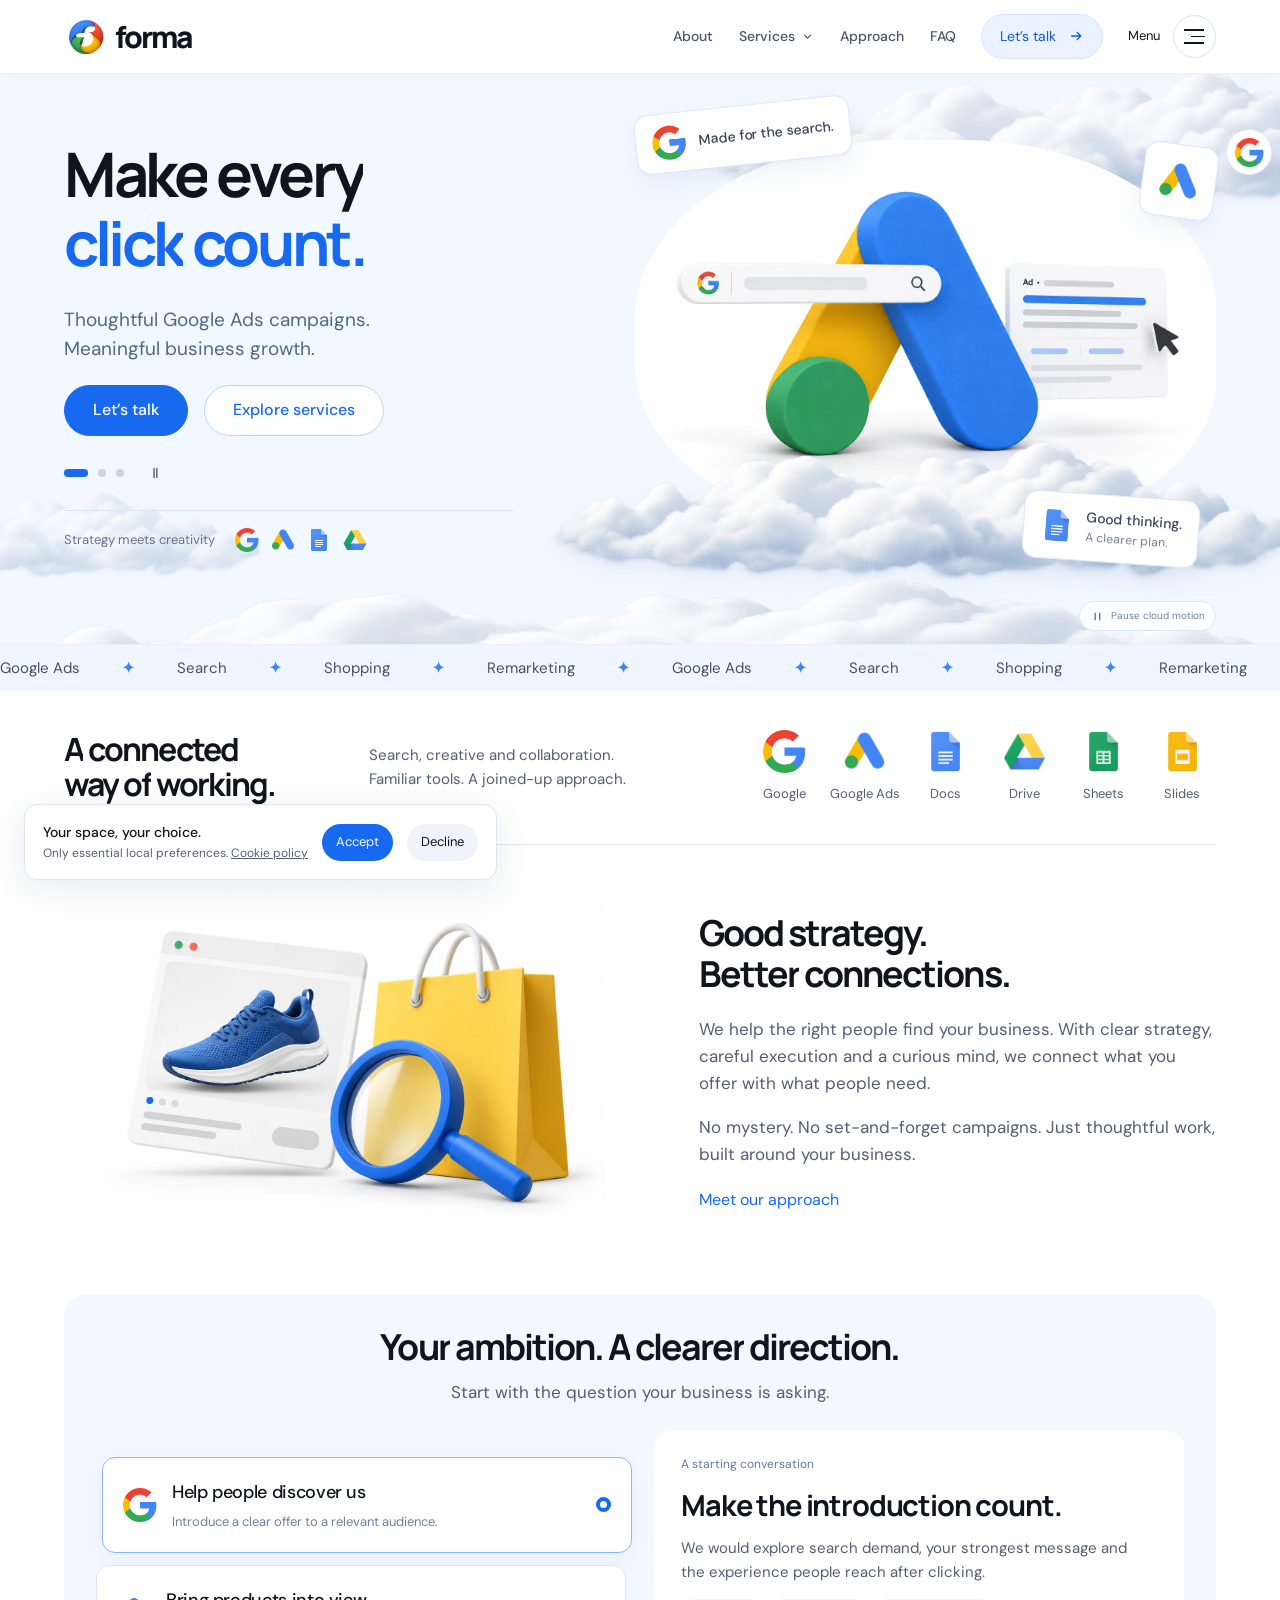
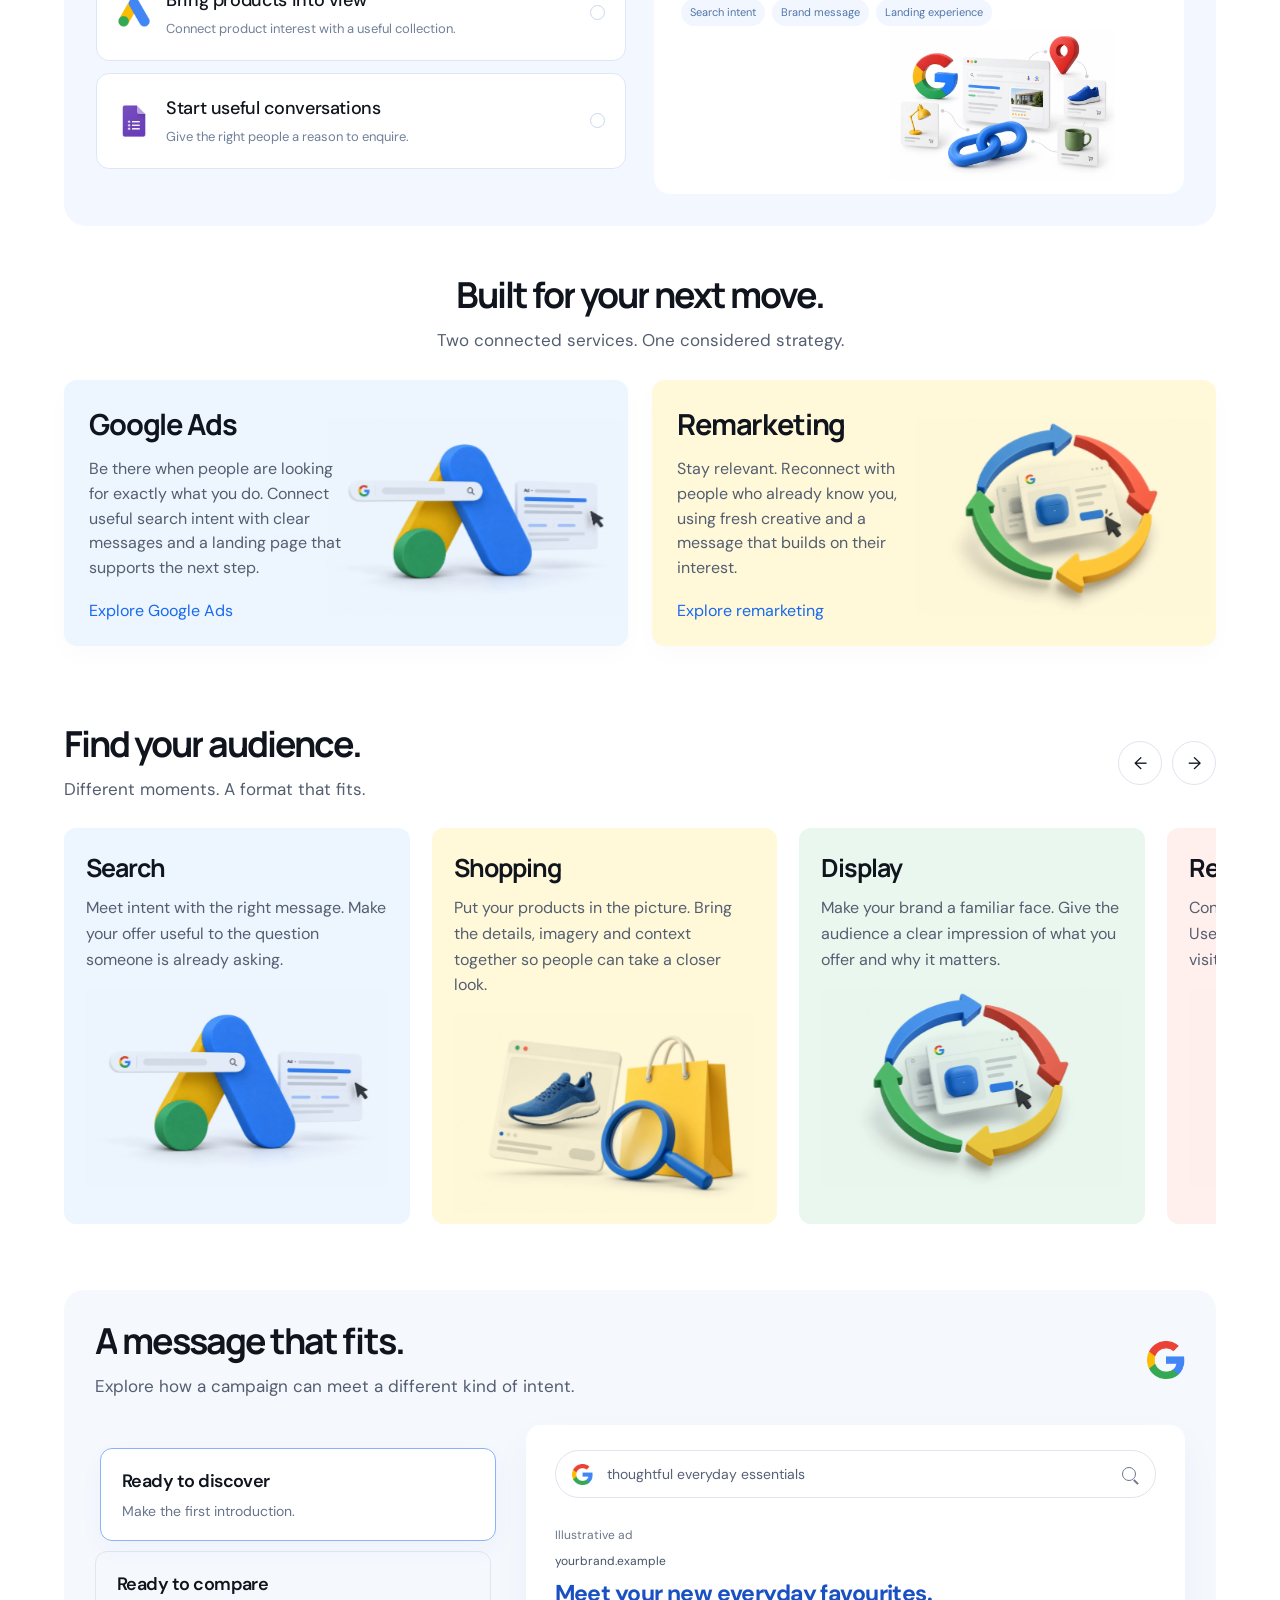
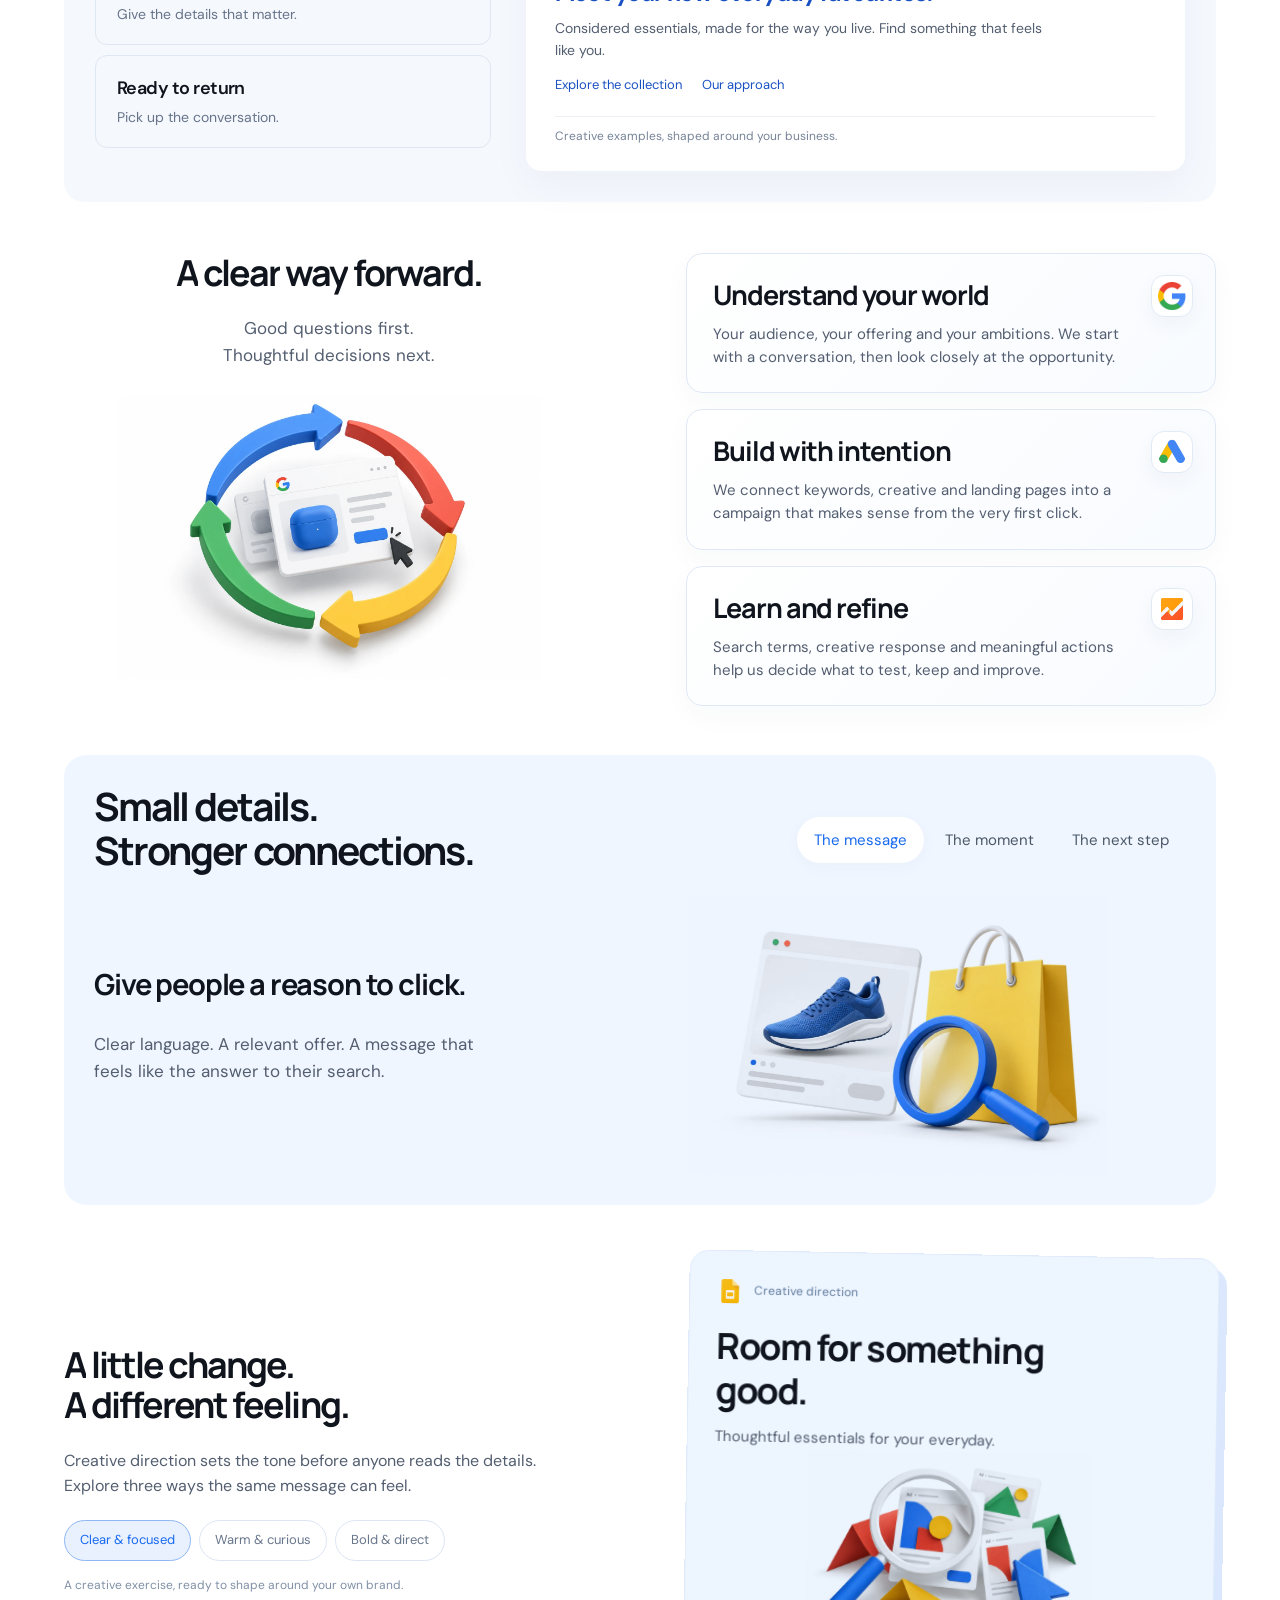
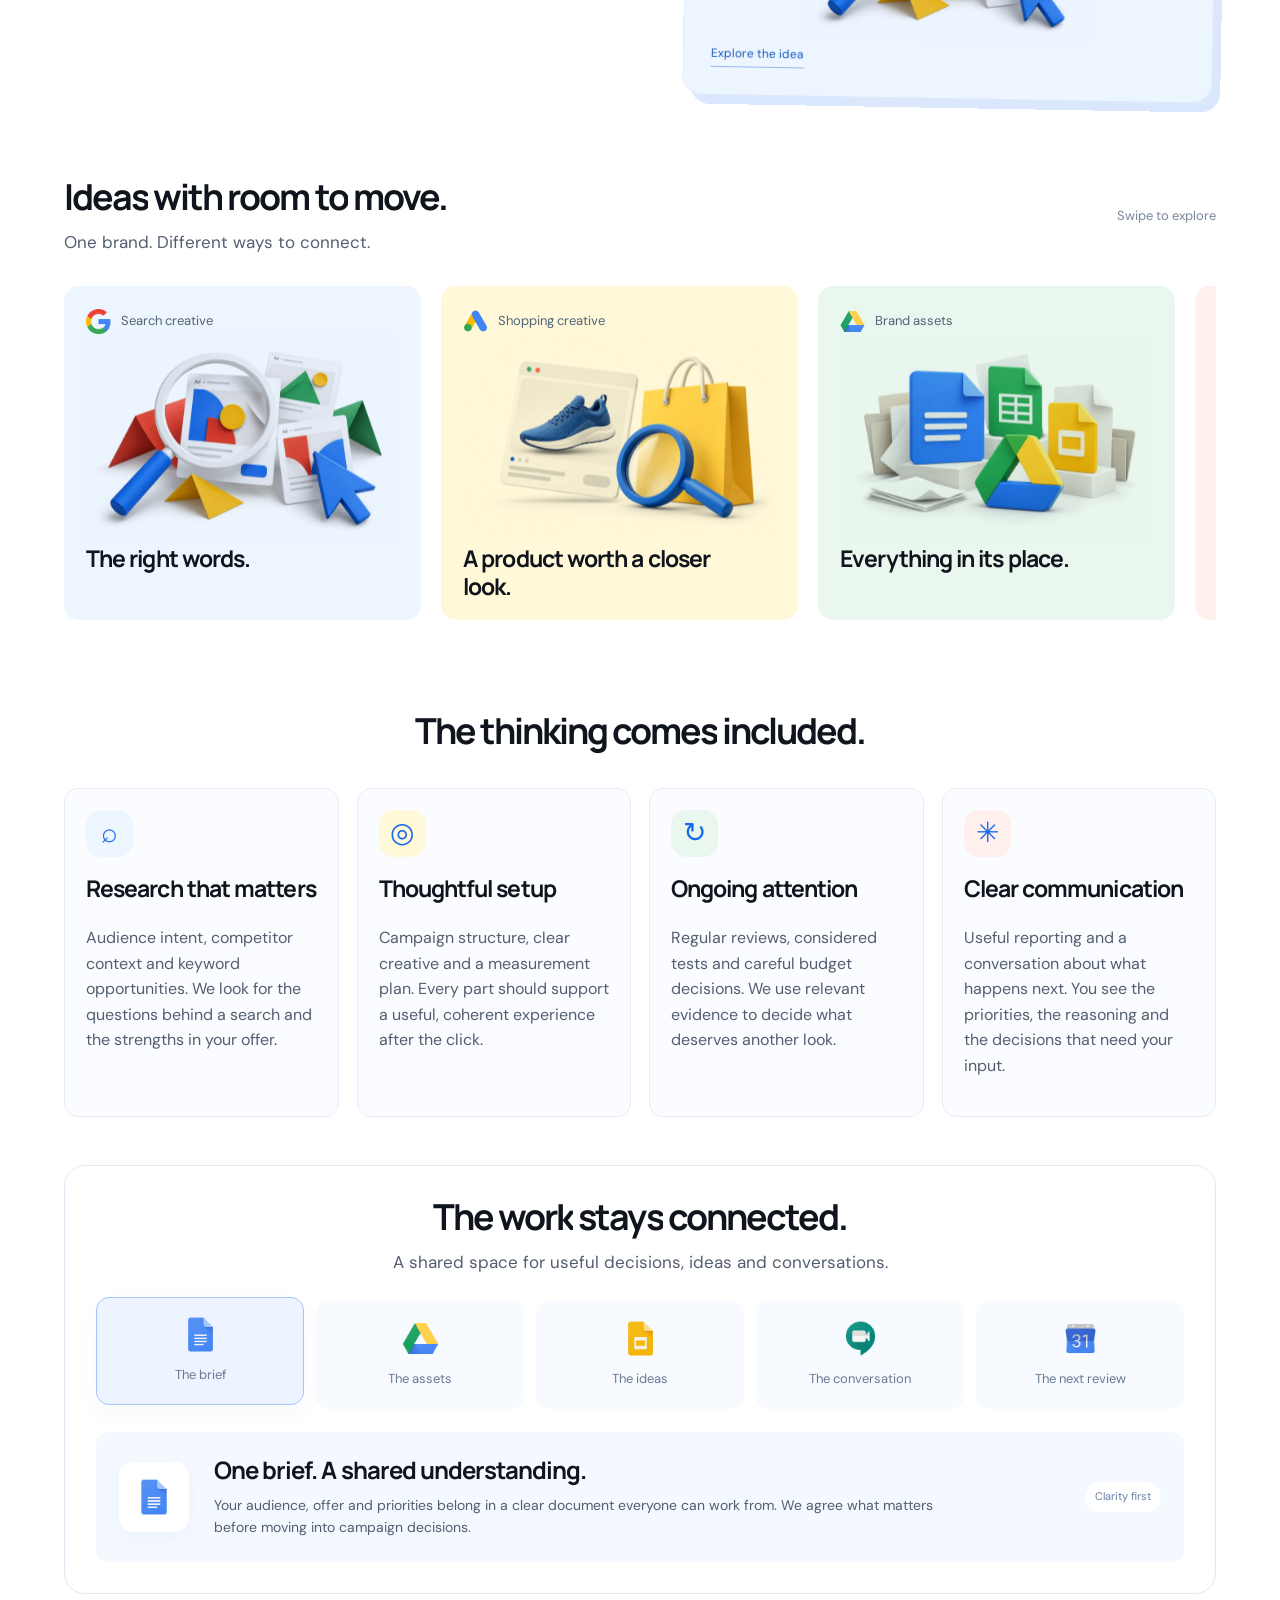
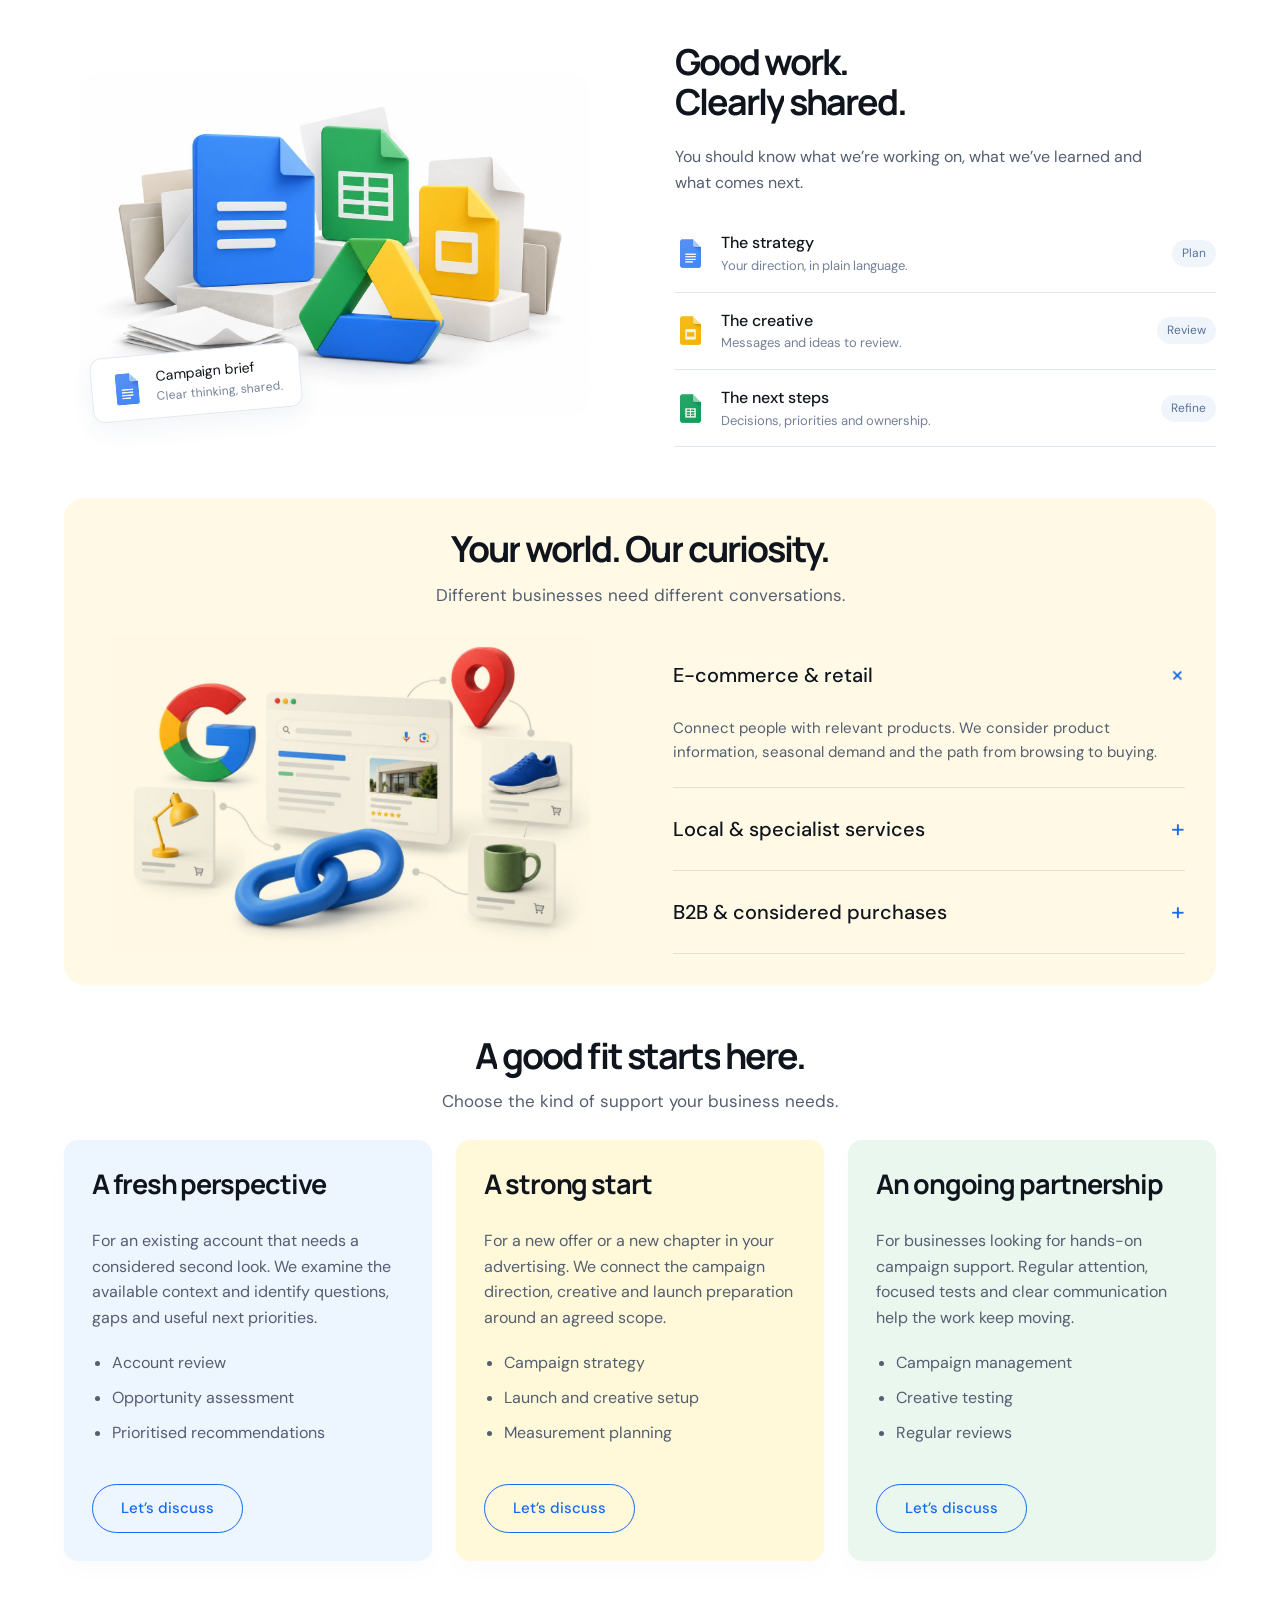
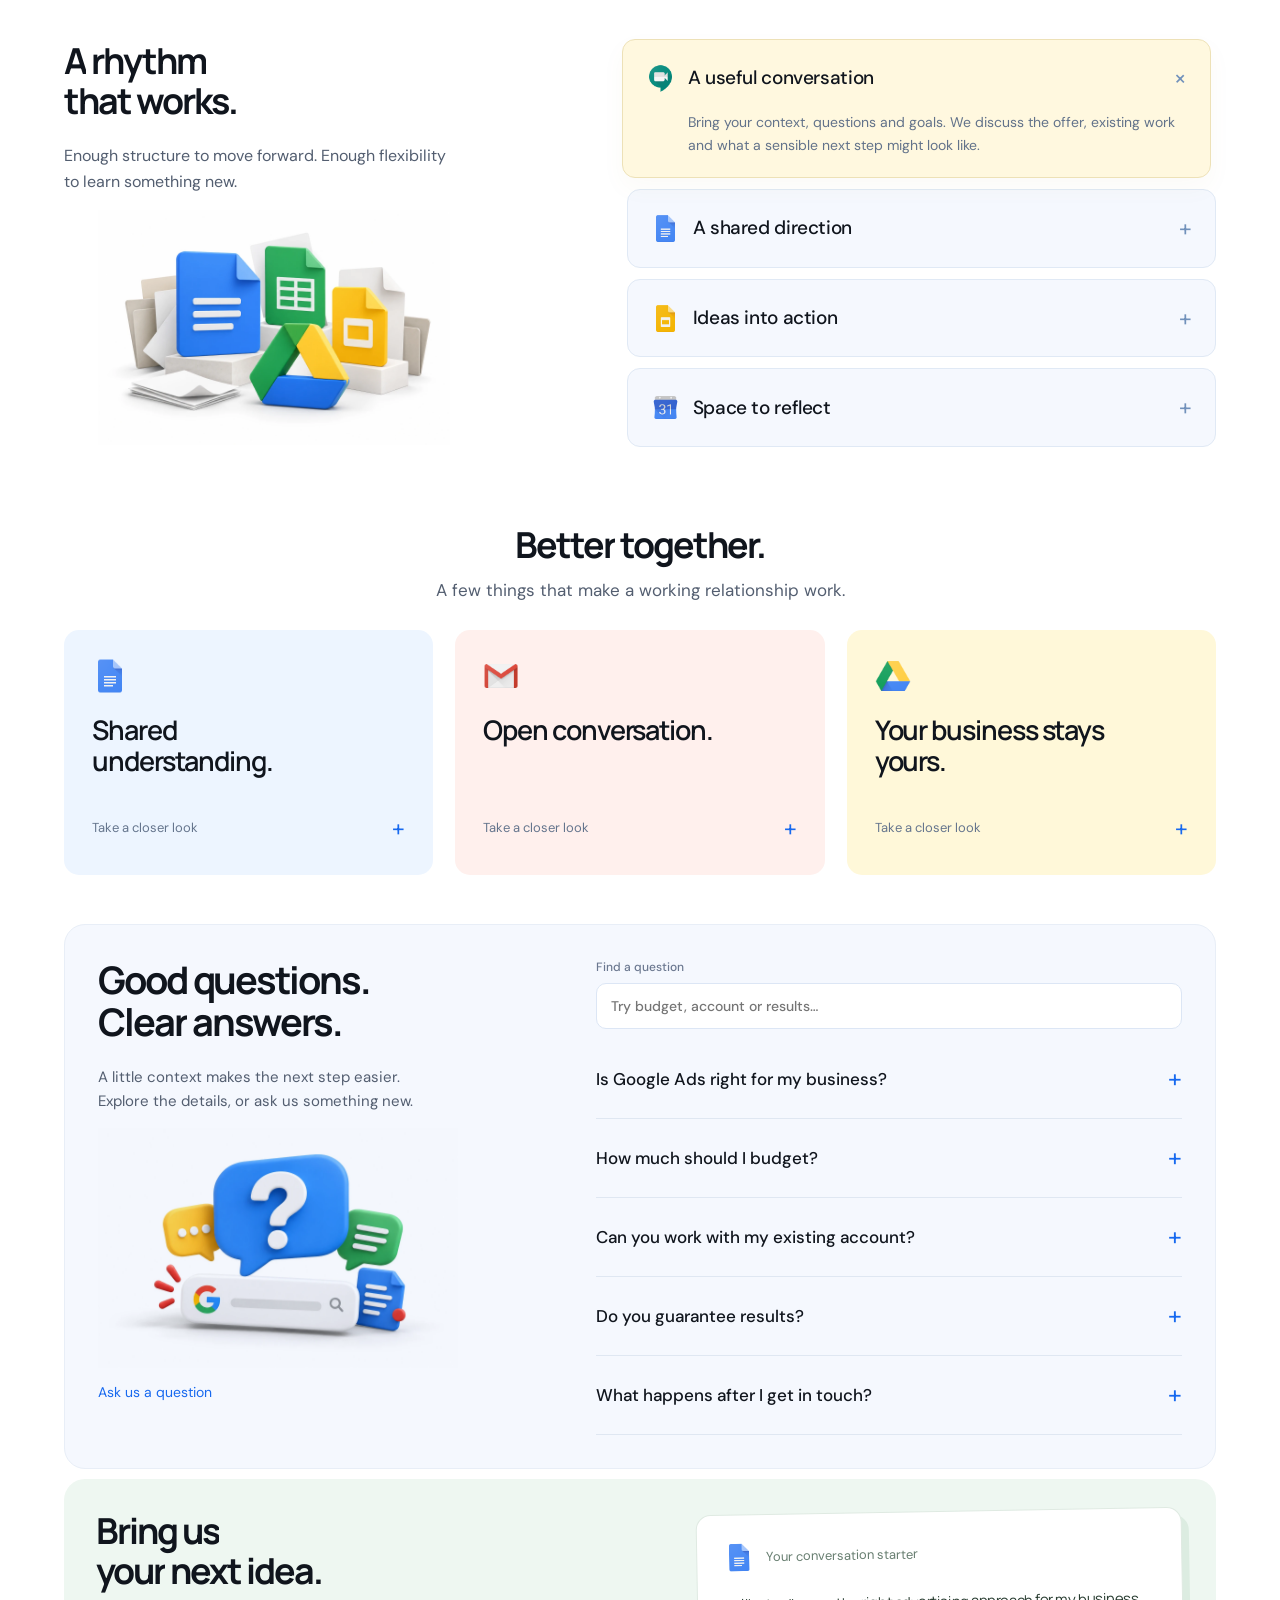
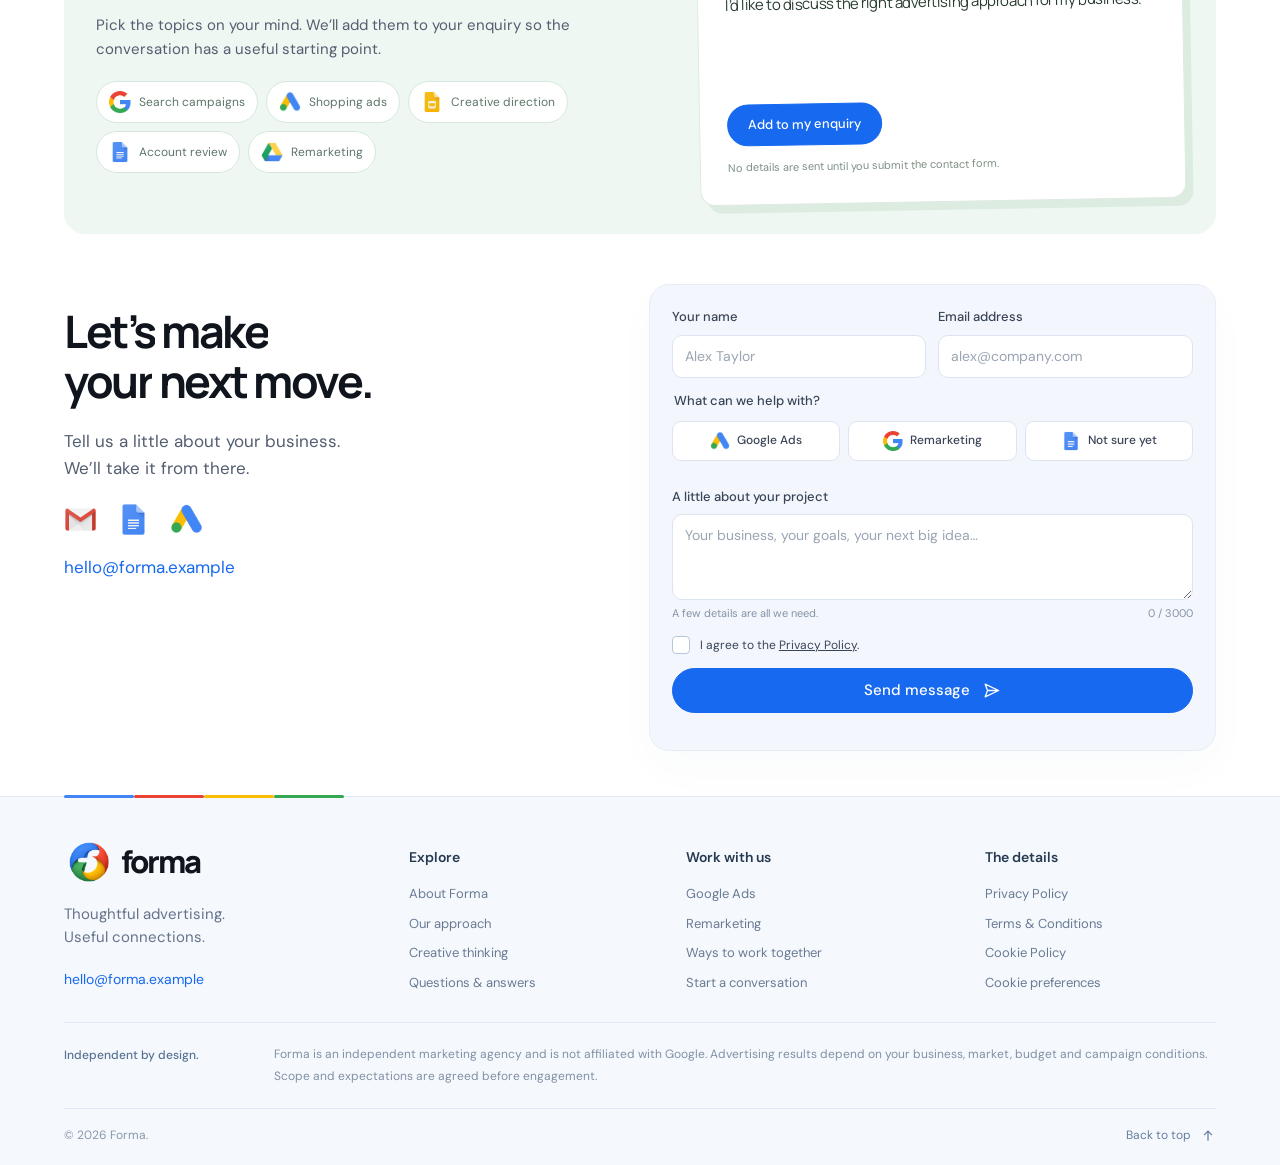
==== index.html @ c5b7564c "upd" ====
<!doctype html>
<html lang="en">

<head>
    <meta charset="utf-8">
    <meta name="viewport" content="width=device-width,initial-scale=1">
    <meta name="description" content="Independent Google Ads strategy, campaign management and remarketing from Forma.">
    <title>Forma — Google Ads Studio</title>
    <link rel="icon" type="image/png" sizes="64x64" href="assets/favicon.png">
    <link rel="stylesheet" href="assets/css/style.css">
    <link rel="stylesheet" href="assets/css/finish.css">
    <link rel="stylesheet" href="assets/css/cloud-hero.css">
    <script src="config/config.js" defer></script>
    <script src="assets/js/app.js" defer></script>
    <script src="assets/js/finish.js" defer></script>
    <script src="assets/js/motion.js" defer></script>
    <script src="assets/js/studio.js" defer></script>
    <script src="assets/js/cloud-hero.js" defer></script>
</head>

<body id="top" data-page="home">
    <header><a class="brand" href="index.html" aria-label="Home"><img data-logo src="assets/logo.png" alt="" width="32"
                height="32"><span data-config="companyShortName">forma</span></a>
        <div class="header-nav" role="navigation" aria-label="Quick navigation"><a href="index.html#about">About</a>
            <details class="header-services">
                <summary>Services<svg viewBox="0 0 16 16" width="13" height="13" aria-hidden="true">
                        <path d="m4 6 4 4 4-4" fill="none" stroke="currentColor" stroke-width="1.5" />
                    </svg></summary>
                <div><a href="google-ads.html"><img class="product-icon" src="assets/icons/ads.png" width="48"
                            height="48" alt="Google Ads" loading="lazy">Google Ads</a><a href="remarketing.html"><img
                            class="product-icon" src="assets/icons/google.png" width="48" height="48" alt="Google "
                            loading="lazy">Remarketing</a></div>
            </details><a href="index.html#approach">Approach</a><a href="index.html#faq">FAQ</a>
        </div><a class="header-cta" href="index.html#contact">Let’s talk<svg viewBox="0 0 20 20" width="16" height="16"
                aria-hidden="true">
                <path d="M4 10h12m-5-5 5 5-5 5" fill="none" stroke="currentColor" stroke-width="1.6" />
            </svg></a><button class="menu-toggle" aria-expanded="false"
            aria-controls="navigation"><span>Menu</span><i><span></span><span></span><span></span></i></button>
    </header>
    <nav id="navigation" aria-label="Main navigation" hidden>
        <div class="menu-inner"><a href="index.html#about">About us</a><a href="index.html#services">Our services</a><a
                href="index.html#approach">Our approach</a><a href="index.html#pricing">Work with us</a><a
                href="index.html#creative-library">Creative thinking</a><a href="index.html#faq">Questions &
                answers</a><a href="index.html#contact">Let’s talk</a>
            <div class="menu-services"><a href="google-ads.html">Google Ads</a><a
                    href="remarketing.html">Remarketing</a></div>
            <aside class="menu-feature">
                <div class="menu-product-line"><img class="product-icon" src="assets/icons/calendar.png" width="48"
                        height="48" alt="Google Calendar" loading="lazy"><img class="product-icon"
                        src="assets/icons/meet.png" width="48" height="48" alt="Google Meet" loading="lazy"><img
                        class="product-icon " src="assets/icons/google.png" width="48" height="48" alt="Google "
                        loading="lazy"><img class="product-icon " src="assets/icons/ads.png" width="48" height="48"
                        alt="Google Ads" loading="lazy"><img class="product-icon " src="assets/icons/docs.png"
                        width="48" height="48" alt="Google Docs" loading="lazy"><img class="product-icon "
                        src="assets/icons/drive.png" width="48" height="48" alt="Google Drive" loading="lazy"></div>
                <p>Good thinking.<br><em>Better connections.</em></p><img class="" src="assets/images/creative.webp"
                    width="1200" height="800" alt="Search creative illustration" loading="lazy"><a class="menu-email"
                    data-email href="mailto:hello@forma.example">hello@forma.example</a>
            </aside>
        </div>
    </nav>
    <main>
        <div class="cloud-scene">
            <div class="cloud-atmosphere" aria-hidden="true"><img class="cloud-far cloud-far-right"
                    src="assets/images/hero-cloud.webp" width="2048" height="688" alt=""><img
                    class="cloud-far cloud-far-left" src="assets/images/hero-cloud.webp" width="2048" height="688"
                    alt=""></div>
            <section class="hero cloud-hero" id="home">
                <div class="hero-copy">
                    <h1>Make every<br><em>click count.</em></h1>
                    <p class="lead" id="hero-description">Thoughtful Google Ads campaigns.<br>Meaningful business
                        growth.</p>
                    <div class="actions"><a class="button " href="#contact">Let’s talk</a><a class="button secondary"
                            href="#services">Explore services</a></div>
                    <div class="slider-controls" aria-label="Hero slides"><button class="dot active" data-slide="0"
                            aria-label="Search campaigns" aria-pressed="true"></button><button class="dot"
                            data-slide="1" aria-label="Shopping campaigns" aria-pressed="false"></button><button
                            class="dot" data-slide="2" aria-label="Remarketing campaigns"
                            aria-pressed="false"></button><button class="pause" aria-label="Pause slideshow">Ⅱ</button>
                    </div>
                    <div class="hero-toolstrip"><span>Strategy meets creativity</span>
                        <div><img class="product-icon " src="assets/icons/google.png" width="48" height="48"
                                alt="Google " loading="lazy"><img class="product-icon " src="assets/icons/ads.png"
                                width="48" height="48" alt="Google Ads" loading="lazy"><img class="product-icon "
                                src="assets/icons/docs.png" width="48" height="48" alt="Google Docs" loading="lazy"><img
                                class="product-icon " src="assets/icons/drive.png" width="48" height="48"
                                alt="Google Drive" loading="lazy"></div>
                    </div>
                </div>
                <div class="hero-art">
                    <div class="cloud-island" aria-hidden="true"><img src="assets/images/hero-cloud.webp" width="2048"
                            height="688" alt=""></div>
                    <div class="hero-visual"><img class="hero-image" src="assets/images/hero.webp"
                            alt="Google Ads, search and advertising illustration" width="1200" height="800"
                            fetchpriority="high"></div>
                    <div class="hero-float float-google"><img class="product-icon " src="assets/icons/google.png"
                            width="48" height="48" alt="Google " loading="lazy"><span>Made for the search.</span></div>
                    <div class="hero-float float-ads"><img class="product-icon " src="assets/icons/ads.png" width="48"
                            height="48" alt="Google Ads" loading="lazy"></div>
                    <div class="hero-float float-docs"><img class="product-icon " src="assets/icons/docs.png" width="48"
                            height="48" alt="Google Docs" loading="lazy"><span>Good thinking.<small>A clearer
                                plan.</small></span></div>
                </div>
            </section>
            <div class="cloud-horizon" aria-hidden="true"><img src="assets/images/hero-cloud.webp" width="2048"
                    height="688" alt=""></div><button class="cloud-motion-toggle" aria-pressed="false"><svg
                    viewBox="0 0 20 20" width="15" height="15" aria-hidden="true">
                    <path d="M7 5v10M13 5v10" fill="none" stroke="currentColor" stroke-width="2" />
                </svg><span>Pause cloud motion</span></button>
        </div>
        <div class="ticker" aria-label="Google Ads, Search, Shopping, Remarketing">
            <div><span>Google
                    Ads</span><b>✦</b><span>Search</span><b>✦</b><span>Shopping</span><b>✦</b><span>Remarketing</span><b>✦</b><span>Google
                    Ads</span><b>✦</b><span>Search</span><b>✦</b><span>Shopping</span><b>✦</b><span>Remarketing</span><b>✦</b><span>Google
                    Ads</span><b>✦</b><span>Search</span><b>✦</b><span>Shopping</span><b>✦</b><span>Remarketing</span><b>✦</b><span>Google
                    Ads</span><b>✦</b><span>Search</span><b>✦</b><span>Shopping</span><b>✦</b><span>Remarketing</span><b>✦</b>
            </div>
        </div>
        <section class="section ecosystem" id="ecosystem">
            <div class="ecosystem-copy reveal">
                <h2>A connected<br>way of working.</h2>
                <p>Search, creative and collaboration.<br>Familiar tools. A joined-up approach.</p>
            </div>
            <div class="product-orbit">
                <div class="product-tile reveal" style="--tile:0"><img class="product-icon "
                        src="assets/icons/google.png" width="48" height="48" alt="Google "
                        loading="lazy"><span>Google</span></div>
                <div class="product-tile reveal" style="--tile:1"><img class="product-icon " src="assets/icons/ads.png"
                        width="48" height="48" alt="Google Ads" loading="lazy"><span>Google Ads</span></div>
                <div class="product-tile reveal" style="--tile:2"><img class="product-icon " src="assets/icons/docs.png"
                        width="48" height="48" alt="Google Docs" loading="lazy"><span>Docs</span></div>
                <div class="product-tile reveal" style="--tile:3"><img class="product-icon "
                        src="assets/icons/drive.png" width="48" height="48" alt="Google Drive"
                        loading="lazy"><span>Drive</span></div>
                <div class="product-tile reveal" style="--tile:4"><img class="product-icon "
                        src="assets/icons/sheets.png" width="48" height="48" alt="Google Sheets"
                        loading="lazy"><span>Sheets</span></div>
                <div class="product-tile reveal" style="--tile:5"><img class="product-icon "
                        src="assets/icons/slides.png" width="48" height="48" alt="Google Slides"
                        loading="lazy"><span>Slides</span></div>
            </div>
        </section>
        <section class="split section" id="about">
            <div class="art reveal"><img class="" src="assets/images/shopping.webp" alt="Search and shopping creative"
                    width="1200" height="800" loading="lazy"></div>
            <div class="copy reveal">
                <h2>Good strategy.<br>Better connections.</h2>
                <p>We help the right people find your business. With clear strategy, careful execution and a curious
                    mind, we connect what you offer with what people need.</p>
                <p>No mystery. No set-and-forget campaigns. Just thoughtful work, built around your business.</p><a
                    class="text-link" href="#approach">Meet our approach</a>
            </div>
        </section>
        <section class="section goal-studio" id="goal-studio" data-goal-studio>
            <div class="section-heading reveal">
                <h2>Your ambition. A clearer direction.</h2>
                <p>Start with the question your business is asking.</p>
            </div>
            <div class="goal-layout">
                <div class="goal-buttons" role="group" aria-label="Choose a business goal"><button data-goal="0"
                        aria-pressed="true" class="selected"><img class="product-icon" src="assets/icons/google.png"
                            width="48" height="48" alt="Google " loading="lazy"><span><strong>Help people discover
                                us</strong><small>Introduce a clear offer to a relevant audience.</small></span><span
                            class="choice-indicator"></span></button><button data-goal="1" aria-pressed="false"
                        class=""><img class="product-icon" src="assets/icons/ads.png" width="48" height="48"
                            alt="Google Ads" loading="lazy"><span><strong>Bring products into
                                view</strong><small>Connect product interest with a useful
                                collection.</small></span><span class="choice-indicator"></span></button><button
                        data-goal="2" aria-pressed="false" class=""><img class="product-icon"
                            src="assets/icons/forms.png" width="48" height="48" alt="Google Forms"
                            loading="lazy"><span><strong>Start useful conversations</strong><small>Give the right people
                                a reason to enquire.</small></span><span class="choice-indicator"></span></button></div>
                <div class="goal-output" aria-live="polite">
                    <div class="output-caption">A starting conversation</div>
                    <h3 data-goal-title>Make the introduction count.</h3>
                    <p data-goal-copy>We would explore search demand, your strongest message and the experience people
                        reach after clicking.</p>
                    <div class="goal-tags" data-goal-tags><span>Search intent</span><span>Brand
                            message</span><span>Landing experience</span></div><img src="assets/images/journey.webp"
                        alt="Search and customer discovery" width="1200" height="800" loading="lazy">
                </div>
            </div>
        </section>
        <section class="section" id="services">
            <div class="section-heading reveal">
                <h2>Built for your next move.</h2>
                <p>Two connected services. One considered strategy.</p>
            </div>
            <div class="service-grid"><a href="google-ads.html" class="service-card blue reveal">
                    <div>
                        <h3>Google Ads</h3>
                        <p>Be there when people are looking for exactly what you do. Connect useful search intent with
                            clear messages and a landing page that supports the next step.</p><span
                            class="text-link">Explore Google Ads</span>
                    </div><img class="" src="assets/images/hero.webp" alt="Search advertising" width="1200" height="800"
                        loading="lazy">
                </a><a href="remarketing.html" class="service-card yellow reveal">
                    <div>
                        <h3>Remarketing</h3>
                        <p>Stay relevant. Reconnect with people who already know you, using fresh creative and a message
                            that builds on their interest.</p><span class="text-link">Explore remarketing</span>
                    </div><img class="" src="assets/images/remarketing.webp" alt="Remarketing creative" width="1200"
                        height="800" loading="lazy">
                </a></div>
        </section>
        <section class="section" id="formats">
            <div class="section-heading inline reveal">
                <div>
                    <h2>Find your audience.</h2>
                    <p>Different moments. A format that fits.</p>
                </div>
                <div class="carousel-buttons"><button data-scroll="-1" aria-label="Previous format">←</button><button
                        data-scroll="1" aria-label="Next format">→</button></div>
            </div>
            <div class="carousel" tabindex="0" aria-label="Campaign formats">
                <article class="format blue">
                    <h3>Search</h3>
                    <p>Meet intent with the right message. Make your offer useful to the question someone is already
                        asking.</p><img class="" src="assets/images/hero.webp" alt="Search advertising illustration"
                        width="1200" height="800" loading="lazy">
                </article>
                <article class="format yellow">
                    <h3>Shopping</h3>
                    <p>Put your products in the picture. Bring the details, imagery and context together so people can
                        take a closer look.</p><img class="" src="assets/images/shopping.webp"
                        alt="Shopping advertising illustration" width="1200" height="800" loading="lazy">
                </article>
                <article class="format green">
                    <h3>Display</h3>
                    <p>Make your brand a familiar face. Give the audience a clear impression of what you offer and why
                        it matters.</p><img class="" src="assets/images/remarketing.webp"
                        alt="Display advertising illustration" width="1200" height="800" loading="lazy">
                </article>
                <article class="format pink">
                    <h3>Remarketing</h3>
                    <p>Continue a conversation that matters. Use relevant context to help a returning visitor consider
                        the next step.</p><img class="" src="assets/images/remarketing.webp"
                        alt="Remarketing advertising illustration" width="1200" height="800" loading="lazy">
                </article>
            </div>
        </section>
        <section class="section workshop" id="home-workshop" data-workshop="search">
            <div class="section-heading inline reveal">
                <div>
                    <h2>A message that fits.</h2>
                    <p>Explore how a campaign can meet a different kind of intent.</p>
                </div><img class="product-icon " src="assets/icons/google.png" width="48" height="48" alt="Google "
                    loading="lazy">
            </div>
            <div class="workshop-grid">
                <div class="intent-options" role="group" aria-label="Choose a campaign example"><button
                        class="intent active" data-intent="0" aria-pressed="true"><span>Ready to
                            discover</span><small>Make the first introduction.</small></button><button class="intent"
                        data-intent="1" aria-pressed="false"><span>Ready to compare</span><small>Give the details that
                            matter.</small></button><button class="intent" data-intent="2"
                        aria-pressed="false"><span>Ready to return</span><small>Pick up the
                            conversation.</small></button></div>
                <div class="search-demo">
                    <div class="demo-search"><img class="product-icon " src="assets/icons/google.png" width="48"
                            height="48" alt="Google " loading="lazy"><span class="demo-query">thoughtful everyday
                            essentials</span><span class="search-lens" aria-hidden="true"></span></div>
                    <div class="ad-example"><span class="example-label">Illustrative ad</span>
                        <div class="example-url">yourbrand.example</div>
                        <h3 class="demo-title">Meet your new everyday favourites.</h3>
                        <p class="demo-description">Considered essentials, made for the way you live. Find something
                            that feels like you.</p>
                        <div class="demo-sitelinks"><span>Explore the collection</span><span>Our approach</span></div>
                    </div>
                    <div class="example-note">Creative examples, shaped around your business.</div>
                </div>
            </div>
        </section>
        <section class="section process" id="approach">
            <div class="sticky-copy">
                <h2>A clear way forward.</h2>
                <p>Good questions first.<br>Thoughtful decisions next.</p><img class=""
                    src="assets/images/remarketing.webp" alt="Connected campaign strategy" width="1200" height="800"
                    loading="lazy">
            </div>
            <div class="steps">
                <article class="reveal"><img class="step-mark product-icon" src="assets/icons/google.png" width="96"
                        height="96" alt="" loading="lazy" aria-hidden="true">
                    <h3>Understand your world</h3>
                    <p>Your audience, your offering and your ambitions. We start with a conversation, then look closely
                        at the opportunity.</p>
                </article>
                <article class="reveal"><img class="step-mark product-icon" src="assets/icons/ads.png" width="96"
                        height="96" alt="" loading="lazy" aria-hidden="true">
                    <h3>Build with intention</h3>
                    <p>We connect keywords, creative and landing pages into a campaign that makes sense from the very
                        first click.</p>
                </article>
                <article class="reveal"><img class="step-mark product-icon" src="assets/icons/analytics.png" width="96"
                        height="96" alt="" loading="lazy" aria-hidden="true">
                    <h3>Learn and refine</h3>
                    <p>Search terms, creative response and meaningful actions help us decide what to test, keep and
                        improve.</p>
                </article>
            </div>
        </section>
        <section class="creative section" id="creative">
            <div class="creative-head reveal">
                <h2>Small details.<br>Stronger connections.</h2>
                <div class="tabs" role="tablist" aria-label="Creative approach"><button role="tab" aria-selected="true"
                        data-tab="0">The message</button><button role="tab" aria-selected="false" data-tab="1">The
                        moment</button><button role="tab" aria-selected="false" data-tab="2">The next step</button>
                </div>
            </div>
            <div class="tab-panel" role="tabpanel">
                <div>
                    <h3 id="tab-title">Give people a reason to click.</h3>
                    <p id="tab-copy">Clear language. A relevant offer. A message that feels like the answer to their
                        search.</p>
                </div><img class="tab-image" src="assets/images/shopping.webp" alt="Creative advertising approach"
                    width="1200" height="800" loading="lazy">
            </div>
        </section>
        <section class="section creative-desk" id="creative-desk" data-creative-desk>
            <div class="desk-copy reveal">
                <h2>A little change.<br>A different feeling.</h2>
                <p>Creative direction sets the tone before anyone reads the details. Explore three ways the same message
                    can feel.</p>
                <div class="choice-chips" role="group"><button data-tone="0" aria-pressed="true" class="selected">Clear
                        & focused</button><button data-tone="1" aria-pressed="false" class="">Warm &
                        curious</button><button data-tone="2" aria-pressed="false" class="">Bold & direct</button></div>
                <p class="desk-note">A creative exercise, ready to shape around your own brand.</p>
            </div>
            <div class="tone-preview" data-tone-preview="0">
                <div class="tone-top"><img class="product-icon" src="assets/icons/slides.png" width="48" height="48"
                        alt="Google Slides" loading="lazy"><span>Creative direction</span></div>
                <h3 data-tone-title>Room for something good.</h3>
                <p data-tone-copy>Thoughtful essentials for your everyday.</p><img src="assets/images/creative.webp"
                    alt="Advertising creative composition" width="1200" height="800" loading="lazy"><span
                    class="tone-cta">Explore the idea</span>
            </div>
        </section>
        <section class="section creative-gallery" id="creative-library">
            <div class="section-heading inline reveal">
                <div>
                    <h2>Ideas with room to move.</h2>
                    <p>One brand. Different ways to connect.</p>
                </div><span class="gallery-hint">Swipe to explore</span>
            </div>
            <div class="creative-track" tabindex="0" aria-label="Creative inspiration">
                <article class="creative-tile blue">
                    <div class="creative-tile-head"><img class="product-icon " src="assets/icons/google.png" width="48"
                            height="48" alt="Google " loading="lazy"><span>Search creative</span></div><img class=""
                        src="assets/images/creative.webp" width="1200" height="800"
                        alt="Search creative creative inspiration" loading="lazy">
                    <h3>The right words.</h3>
                </article>
                <article class="creative-tile yellow">
                    <div class="creative-tile-head"><img class="product-icon " src="assets/icons/ads.png" width="48"
                            height="48" alt="Google Ads" loading="lazy"><span>Shopping creative</span></div><img
                        class="" src="assets/images/shopping.webp" width="1200" height="800"
                        alt="Shopping creative creative inspiration" loading="lazy">
                    <h3>A product worth a closer look.</h3>
                </article>
                <article class="creative-tile green">
                    <div class="creative-tile-head"><img class="product-icon " src="assets/icons/drive.png" width="48"
                            height="48" alt="Google Drive" loading="lazy"><span>Brand assets</span></div><img class=""
                        src="assets/images/workspace.webp" width="1200" height="800"
                        alt="Brand assets creative inspiration" loading="lazy">
                    <h3>Everything in its place.</h3>
                </article>
                <article class="creative-tile pink">
                    <div class="creative-tile-head"><img class="product-icon " src="assets/icons/google.png" width="48"
                            height="48" alt="Google " loading="lazy"><span>Audience journey</span></div><img class=""
                        src="assets/images/journey.webp" width="1200" height="800"
                        alt="Audience journey creative inspiration" loading="lazy">
                    <h3>A useful next step.</h3>
                </article>
            </div>
        </section>
        <section class="section" id="included">
            <div class="section-heading reveal">
                <h2>The thinking comes included.</h2>
            </div>
            <div class="included-grid">
                <article class="reveal"><span class="small-symbol blue">⌕</span>
                    <h3>Research that matters</h3>
                    <p>Audience intent, competitor context and keyword opportunities. We look for the questions behind a
                        search and the strengths in your offer.</p>
                </article>
                <article class="reveal"><span class="small-symbol yellow">◎</span>
                    <h3>Thoughtful setup</h3>
                    <p>Campaign structure, clear creative and a measurement plan. Every part should support a useful,
                        coherent experience after the click.</p>
                </article>
                <article class="reveal"><span class="small-symbol green">↻</span>
                    <h3>Ongoing attention</h3>
                    <p>Regular reviews, considered tests and careful budget decisions. We use relevant evidence to
                        decide what deserves another look.</p>
                </article>
                <article class="reveal"><span class="small-symbol pink">✳</span>
                    <h3>Clear communication</h3>
                    <p>Useful reporting and a conversation about what happens next. You see the priorities, the
                        reasoning and the decisions that need your input.</p>
                </article>
            </div>
        </section>
        <section class="section tool-bench" id="tool-bench" data-tool-bench>
            <div class="section-heading reveal">
                <h2>The work stays connected.</h2>
                <p>A shared space for useful decisions, ideas and conversations.</p>
            </div>
            <div class="tool-buttons" role="group" aria-label="Explore collaboration tools"><button data-tool="0"
                    aria-pressed="true" class="selected"><img class="product-icon" src="assets/icons/docs.png"
                        width="48" height="48" alt="Google Docs" loading="lazy"><span>The brief</span></button><button
                    data-tool="1" aria-pressed="false" class=""><img class="product-icon" src="assets/icons/drive.png"
                        width="48" height="48" alt="Google Drive" loading="lazy"><span>The assets</span></button><button
                    data-tool="2" aria-pressed="false" class=""><img class="product-icon" src="assets/icons/slides.png"
                        width="48" height="48" alt="Google Slides" loading="lazy"><span>The ideas</span></button><button
                    data-tool="3" aria-pressed="false" class=""><img class="product-icon" src="assets/icons/meet.png"
                        width="48" height="48" alt="Google Meet" loading="lazy"><span>The
                        conversation</span></button><button data-tool="4" aria-pressed="false" class=""><img
                        class="product-icon" src="assets/icons/calendar.png" width="48" height="48"
                        alt="Google Calendar" loading="lazy"><span>The next review</span></button></div>
            <div class="tool-detail" aria-live="polite">
                <div class="tool-detail-icon"><img class="product-icon" src="assets/icons/docs.png" width="48"
                        height="48" alt="Google Docs" loading="lazy"></div>
                <div>
                    <h3 data-tool-title>One brief. A shared understanding.</h3>
                    <p data-tool-copy>Your audience, offer and priorities belong in a clear document everyone can work
                        from. We agree what matters before moving into campaign decisions.</p>
                </div><span class="tool-detail-tag" data-tool-tag>Clarity first</span>
            </div>
        </section>
        <section class="section handoff" id="deliverables">
            <div class="handoff-art reveal"><img class="" src="assets/images/workspace.webp" width="1200" height="800"
                    alt="Dimensional Google documents and creative workspace" loading="lazy">
                <div class="file-chip"><img class="product-icon " src="assets/icons/docs.png" width="48" height="48"
                        alt="Google Docs" loading="lazy"><span>Campaign brief<br><small>Clear thinking,
                            shared.</small></span></div>
            </div>
            <div class="handoff-copy reveal">
                <h2>Good work.<br>Clearly shared.</h2>
                <p>You should know what we’re working on, what we’ve learned and what comes next.</p>
                <div class="document-list">
                    <div><img class="product-icon " src="assets/icons/docs.png" width="48" height="48" alt="Google Docs"
                            loading="lazy"><span><strong>The strategy</strong><small>Your direction, in plain
                                language.</small></span><span class="doc-status">Plan</span></div>
                    <div><img class="product-icon " src="assets/icons/slides.png" width="48" height="48"
                            alt="Google Slides" loading="lazy"><span><strong>The creative</strong><small>Messages and
                                ideas to review.</small></span><span class="doc-status">Review</span></div>
                    <div><img class="product-icon " src="assets/icons/sheets.png" width="48" height="48"
                            alt="Google Sheets" loading="lazy"><span><strong>The next steps</strong><small>Decisions,
                                priorities and ownership.</small></span><span class="doc-status">Refine</span></div>
                </div>
            </div>
        </section>
        <section class="section audiences" id="audiences">
            <div class="section-heading reveal">
                <h2>Your world. Our curiosity.</h2>
                <p>Different businesses need different conversations.</p>
            </div>
            <div class="audience-layout">
                <div class="audience-art"><img class="" src="assets/images/journey.webp" width="1200" height="800"
                        alt="Connected customer journey with search and location" loading="lazy"></div>
                <div class="audience-accordion">
                    <details open>
                        <summary>E-commerce & retail<span>+</span></summary>
                        <p>Connect people with relevant products. We consider product information, seasonal demand and
                            the path from browsing to buying.</p>
                    </details>
                    <details>
                        <summary>Local & specialist services<span>+</span></summary>
                        <p>Be present for searches that match your expertise and service area, with a useful landing
                            page and clear next step.</p>
                    </details>
                    <details>
                        <summary>B2B & considered purchases<span>+</span></summary>
                        <p>Support longer decisions with specific messaging, useful information and a thoughtful
                            approach to returning audiences.</p>
                    </details>
                </div>
            </div>
        </section>
        <section class="section" id="pricing">
            <div class="section-heading reveal">
                <h2>A good fit starts here.</h2>
                <p>Choose the kind of support your business needs.</p>
            </div>
            <div class="pricing-grid">
                <article class="pricing-card blue reveal">
                    <h3>A fresh perspective</h3>
                    <p>For an existing account that needs a considered second look. We examine the available context and
                        identify questions, gaps and useful next priorities.</p>
                    <ul>
                        <li>Account review</li>
                        <li>Opportunity assessment</li>
                        <li>Prioritised recommendations</li>
                    </ul><a class="button secondary" href="#contact">Let’s discuss</a>
                </article>
                <article class="pricing-card yellow reveal">
                    <h3>A strong start</h3>
                    <p>For a new offer or a new chapter in your advertising. We connect the campaign direction, creative
                        and launch preparation around an agreed scope.</p>
                    <ul>
                        <li>Campaign strategy</li>
                        <li>Launch and creative setup</li>
                        <li>Measurement planning</li>
                    </ul><a class="button secondary" href="#contact">Let’s discuss</a>
                </article>
                <article class="pricing-card green reveal">
                    <h3>An ongoing partnership</h3>
                    <p>For businesses looking for hands-on campaign support. Regular attention, focused tests and clear
                        communication help the work keep moving.</p>
                    <ul>
                        <li>Campaign management</li>
                        <li>Creative testing</li>
                        <li>Regular reviews</li>
                    </ul><a class="button secondary" href="#contact">Let’s discuss</a>
                </article>
            </div>
        </section>
        <section class="section collaboration-path" id="working-rhythm" data-rhythm>
            <div class="rhythm-intro reveal">
                <h2>A rhythm<br>that works.</h2>
                <p>Enough structure to move forward. Enough flexibility to learn something new.</p><img
                    src="assets/images/workspace.webp" alt="Collaborative campaign documents" width="1200" height="800"
                    loading="lazy">
            </div>
            <div class="rhythm-cards"><button class="rhythm-card selected" data-rhythm="0" aria-expanded="true"><span
                        class="rhythm-heading"><img class="product-icon" src="assets/icons/meet.png" width="48"
                            height="48" alt="Google Meet" loading="lazy"><strong>A useful
                            conversation</strong><span>+</span></span><span class="rhythm-description">Bring your
                        context, questions and goals. We discuss the offer, existing work and what a sensible next step
                        might look like.</span></button><button class="rhythm-card " data-rhythm="1"
                    aria-expanded="false"><span class="rhythm-heading"><img class="product-icon"
                            src="assets/icons/docs.png" width="48" height="48" alt="Google Docs"
                            loading="lazy"><strong>A shared direction</strong><span>+</span></span><span
                        class="rhythm-description">A focused brief connects the goals with the work. Scope,
                        responsibilities and approvals are agreed before the campaign moves
                        ahead.</span></button><button class="rhythm-card " data-rhythm="2" aria-expanded="false"><span
                        class="rhythm-heading"><img class="product-icon" src="assets/icons/slides.png" width="48"
                            height="48" alt="Google Slides" loading="lazy"><strong>Ideas into
                            action</strong><span>+</span></span><span class="rhythm-description">Creative and campaign
                        decisions come together. You review what needs approval, and we prepare the agreed work for
                        launch.</span></button><button class="rhythm-card " data-rhythm="3" aria-expanded="false"><span
                        class="rhythm-heading"><img class="product-icon" src="assets/icons/calendar.png" width="48"
                            height="48" alt="Google Calendar" loading="lazy"><strong>Space to
                            reflect</strong><span>+</span></span><span class="rhythm-description">Regular reviews give
                        the work a rhythm. We discuss what the evidence suggests, make decisions and agree the next
                        priorities.</span></button></div>
        </section>
        <section class="section partnership" id="partnership">
            <div class="section-heading reveal">
                <h2>Better together.</h2>
                <p>A few things that make a working relationship work.</p>
            </div>
            <div class="principle-grid"><button class="principle blue" aria-expanded="false"><span
                        class="principle-front"><img class="product-icon " src="assets/icons/docs.png" width="48"
                            height="48" alt="Google Docs" loading="lazy"><strong>Shared understanding.</strong><span
                            class="principle-hint">Take a closer look <span>+</span></span></span><span
                        class="principle-back" aria-hidden="true"><strong>Shared understanding.</strong><span>We agree
                            the brief, priorities and responsibilities together. Clear decisions keep the work
                            moving.</span><small>Close</small></span></button><button class="principle pink"
                    aria-expanded="false"><span class="principle-front"><img class="product-icon "
                            src="assets/icons/gmail.png" width="48" height="48" alt="Google Gmail"
                            loading="lazy"><strong>Open conversation.</strong><span class="principle-hint">Take a closer
                            look <span>+</span></span></span><span class="principle-back"
                        aria-hidden="true"><strong>Open conversation.</strong><span>Bring questions, context and
                            feedback. We make room for useful conversations alongside campaign
                            reviews.</span><small>Close</small></span></button><button class="principle yellow"
                    aria-expanded="false"><span class="principle-front"><img class="product-icon "
                            src="assets/icons/drive.png" width="48" height="48" alt="Google Drive"
                            loading="lazy"><strong>Your business stays yours.</strong><span class="principle-hint">Take
                            a closer look <span>+</span></span></span><span class="principle-back"
                        aria-hidden="true"><strong>Your business stays yours.</strong><span>You retain your own
                            advertising account and brand assets. Access and handover are agreed as part of the
                            engagement.</span><small>Close</small></span></button></div>
        </section>
        <section class="section faq-section" id="faq">
            <div class="faq-aside">
                <h2>Good questions.<br>Clear answers.</h2>
                <p>A little context makes the next step easier. Explore the details, or ask us something new.</p>
                <div class="faq-art"><img src="assets/images/faq.webp"
                        alt="Google-style conversation and question illustration" width="1200" height="800"
                        loading="lazy"></div><a class="text-link" href="index.html#contact">Ask us a question</a>
            </div>
            <div class="faq-content"><label class="faq-search-label">Find a question<input class="faq-search"
                        type="search" placeholder="Try budget, account or results…"
                        aria-label="Filter frequently asked questions"></label>
                <div class="faq-list">
                    <details>
                        <summary>Is Google Ads right for my business?<span>+</span></summary>
                        <p>It depends on your offer, audience and goals. We assess search demand, competition and your
                            website before recommending an approach.</p>
                    </details>
                    <details>
                        <summary>How much should I budget?<span>+</span></summary>
                        <p>Media spend and management scope are discussed separately. We recommend a starting point
                            based on your market and the work involved.</p>
                    </details>
                    <details>
                        <summary>Can you work with my existing account?<span>+</span></summary>
                        <p>Yes. We can review an existing account and discuss a transition. You retain ownership of your
                            advertising account.</p>
                    </details>
                    <details>
                        <summary>Do you guarantee results?<span>+</span></summary>
                        <p>No. Advertising outcomes vary. We agree clear goals, explain the assumptions and use campaign
                            evidence to guide improvements.</p>
                    </details>
                    <details>
                        <summary>What happens after I get in touch?<span>+</span></summary>
                        <p>We reply by email to learn about your business, then discuss whether the service and scope
                            are a good fit.</p>
                    </details>
                </div>
                <p class="faq-empty" role="status" hidden>No matching question. Try another word or get in touch.</p>
            </div>
        </section>
        <section class="section brief-builder" id="brief-builder" data-brief-builder>
            <div class="reveal">
                <h2>Bring us<br>your next idea.</h2>
                <p>Pick the topics on your mind. We’ll add them to your enquiry so the conversation has a useful
                    starting point.</p>
                <div class="brief-options"><label><input type="checkbox" value="Search campaigns"><span><img
                                class="product-icon" src="assets/icons/google.png" width="48" height="48" alt="Google "
                                loading="lazy">Search campaigns</span></label><label><input type="checkbox"
                            value="Shopping ads"><span><img class="product-icon" src="assets/icons/ads.png" width="48"
                                height="48" alt="Google Ads" loading="lazy">Shopping ads</span></label><label><input
                            type="checkbox" value="Creative direction"><span><img class="product-icon"
                                src="assets/icons/slides.png" width="48" height="48" alt="Google Slides"
                                loading="lazy">Creative direction</span></label><label><input type="checkbox"
                            value="Account review"><span><img class="product-icon" src="assets/icons/docs.png"
                                width="48" height="48" alt="Google Docs" loading="lazy">Account
                            review</span></label><label><input type="checkbox" value="Remarketing"><span><img
                                class="product-icon" src="assets/icons/drive.png" width="48" height="48"
                                alt="Google Drive" loading="lazy">Remarketing</span></label></div>
            </div>
            <div class="brief-output">
                <div class="brief-heading"><img class="product-icon" src="assets/icons/docs.png" width="48" height="48"
                        alt="Google Docs" loading="lazy"><span>Your conversation starter</span></div>
                <p data-brief-output>I’d like to discuss the right advertising approach for my business.</p><button
                    class="button" data-use-brief>Add to my enquiry</button><small>No details are sent until you submit
                    the contact form.</small>
            </div>
        </section>
        <section class="section contact" id="contact">
            <div class="reveal">
                <h2>Let’s make<br>your next move.</h2>
                <p>Tell us a little about your business.<br>We’ll take it from there.</p>
                <div class="contact-products"><img class="product-icon " src="assets/icons/gmail.png" width="48"
                        height="48" alt="Google Gmail" loading="lazy"><img class="product-icon "
                        src="assets/icons/docs.png" width="48" height="48" alt="Google Docs" loading="lazy"><img
                        class="product-icon " src="assets/icons/ads.png" width="48" height="48" alt="Google Ads"
                        loading="lazy"></div><a class="contact-email" data-email
                    href="mailto:hello@forma.example">hello@forma.example</a>
            </div>
            <form class="designed-form" action="contact.php" method="post">
                <div class="form-row"><label>Your name<input name="name" autocomplete="name" minlength="2" required
                            placeholder="Alex Taylor"></label><label>Email address<input name="email" type="email"
                            autocomplete="email" required placeholder="alex@company.com"></label></div>
                <fieldset class="service-choices">
                    <legend>What can we help with?</legend><label><input type="radio" name="service" value="Google Ads"
                            required><span><img class="product-icon " src="assets/icons/ads.png" width="48" height="48"
                                alt="Google Ads" loading="lazy">Google Ads</span></label><label><input type="radio"
                            name="service" value="Remarketing" required><span><img class="product-icon "
                                src="assets/icons/google.png" width="48" height="48" alt="Google "
                                loading="lazy">Remarketing</span></label><label><input type="radio" name="service"
                            value="Not sure yet" required><span><img class="product-icon " src="assets/icons/docs.png"
                                width="48" height="48" alt="Google Docs" loading="lazy">Not sure yet</span></label>
                </fieldset><label>A little about your project<textarea name="message" maxlength="3000" minlength="10"
                        required rows="3" placeholder="Your business, your goals, your next big idea…"></textarea><span
                        class="message-count">A few details are all we need. <span data-char-count>0 /
                            3000</span></span></label>
                <div class="trap" aria-hidden="true"><label>Leave empty<input name="company" tabindex="-1"
                            autocomplete="off"></label></div><label class="consent"><input type="checkbox"
                        name="privacy_consent" value="1" required><span>I agree to the <a href="privacy.html">Privacy
                            Policy</a>.</span></label><button class="button send-button" type="submit"><span>Send
                        message</span><svg viewBox="0 0 24 24" width="19" height="19" aria-hidden="true">
                        <path d="m4 4 17 8-17 8 3-8-3-8Zm3 8h14" fill="none" stroke="currentColor" stroke-width="1.6"
                            stroke-linejoin="round" />
                    </svg></button>
                <p class="form-status" role="status" aria-live="polite"></p>
            </form>
        </section>
    </main>
    <footer class="site-footer">
        <div class="footer-main">
            <div class="footer-brand-column"><a class="brand" href="index.html"><img data-logo src="assets/logo.png"
                        width="44" height="44" alt=""><span data-config="companyShortName">forma</span></a>
                <p>Thoughtful advertising.<br>Useful connections.</p><a class="footer-email" data-email
                    href="mailto:hello@forma.example">hello@forma.example</a>
            </div>
            <div class="footer-column">
                <h2>Explore</h2>
                <div role="navigation" aria-label="Explore the agency"><a href="index.html#about">About Forma</a><a
                        href="index.html#approach">Our approach</a><a href="index.html#creative-library">Creative
                        thinking</a><a href="index.html#faq">Questions & answers</a></div>
            </div>
            <div class="footer-column">
                <h2>Work with us</h2>
                <div role="navigation" aria-label="Services"><a href="google-ads.html">Google Ads</a><a
                        href="remarketing.html">Remarketing</a><a href="index.html#pricing">Ways to work together</a><a
                        href="index.html#contact">Start a conversation</a></div>
            </div>
            <div class="footer-column">
                <h2>The details</h2>
                <div role="navigation" aria-label="Policies"><a href="privacy.html">Privacy Policy</a><a
                        href="terms.html">Terms & Conditions</a><a href="cookies.html">Cookie Policy</a><button
                        class="text-button" data-cookie-open>Cookie preferences</button></div>
            </div>
        </div>
        <div class="footer-disclaimer"><span>Independent by design.</span>
            <p data-config="disclaimer"></p>
        </div>
        <div class="footer-bottom">
            <p data-config="copyright"></p><a class="back-to-top" href="#top">Back to top<svg viewBox="0 0 20 20"
                    width="16" height="16" aria-hidden="true">
                    <path d="M10 16V4m-5 5 5-5 5 5" fill="none" stroke="currentColor" stroke-width="1.5" />
                </svg></a>
        </div>
    </footer>
    <aside class="cookie" aria-label="Cookie preferences" hidden>
        <p>Your space, your choice.<span>Only essential local preferences. <a href="cookies.html">Cookie
                    policy</a></span></p><button data-consent="accepted">Accept</button><button data-consent="rejected"
            class="quiet">Decline</button>
    </aside>
</body>

</html>
---- assets/css/style.css ----
@import url('https://fonts.googleapis.com/css2?family=DM+Sans:wght@400;500;600;700&family=Manrope:wght@400;500;600;700;800&display=swap');
:root{--blue:#1769ef;--ink:#10151d;--muted:#535e70;--line:#dfe5ee;--pale:#edf5ff;--header:84px}*{box-sizing:border-box}html{scroll-behavior:smooth;scroll-padding-top:100px}body{margin:0;color:var(--ink);font-family:'DM Sans',sans-serif;font-size:17px;line-height:1.6;background:#fff}body.menu-open{overflow:hidden}button,input,textarea,select{font:inherit}button,a,input,textarea,select{-webkit-tap-highlight-color:transparent}button,a{touch-action:manipulation}button{cursor:pointer}a{color:inherit;text-decoration:none}img{max-width:100%;height:auto;display:block}button:focus-visible,a:focus-visible{outline:3px solid #ea4335;outline-offset:5px}h1,h2,h3,p{margin-top:0}h1,h2,h3{font-family:Manrope,sans-serif;font-weight:700;line-height:1.12;letter-spacing:-.055em}h1{font-size:clamp(44px,5.1vw,82px);margin-bottom:27px}h2{font-size:clamp(32px,3.1vw,50px);margin-bottom:22px}h3{font-size:25px;letter-spacing:-.04em;line-height:1.22}p{color:var(--muted)}em{font-style:normal}header{height:var(--header);padding:0 max(5%,calc((100vw - 1480px)/2));display:flex;justify-content:space-between;align-items:center;position:sticky;top:0;background:rgba(255,255,255,.97);z-index:50;border-bottom:1px solid transparent}.brand{display:flex;align-items:center;gap:12px;font-family:Manrope,sans-serif;font-size:29px;font-weight:800;letter-spacing:-1.5px}.brand img{border-radius:3px}.menu-toggle{display:flex;gap:20px;align-items:center;background:none;border:0;padding:12px 0 12px 20px;font-size:15px;color:var(--ink)}.menu-toggle i{width:22px;height:12px;border-top:2px solid;border-bottom:2px solid;transition:transform .3s}.menu-open .menu-toggle i{transform:rotate(90deg)}nav{position:fixed;inset:var(--header) 0 0;z-index:45;background:#edf5ff;overflow:auto}nav[hidden]{display:none}.menu-inner{max-width:1200px;margin:auto;padding:50px 6%;display:flex;flex-direction:column;align-items:flex-start;gap:12px}.menu-inner>a{font:600 clamp(28px,4vw,58px)/1.3 Manrope;letter-spacing:-.04em}.menu-inner>a:hover{color:var(--blue)}.menu-services{display:flex;gap:30px;margin-top:30px}.section,.hero{max-width:1480px;width:90%;margin:auto}.section{padding:80px 0}.hero{display:grid;grid-template-columns:1fr 1.08fr;align-items:center;min-height:600px;padding:45px 0 65px;gap:15px}.hero-copy{position:relative;z-index:1}.lead{font-size:19px;line-height:1.55;max-width:480px}.hero-art{min-width:0;animation:float 7s ease-in-out infinite}.hero-art img{width:100%;object-fit:contain;transition:opacity .3s,transform .5s}.hero-art img.changing{opacity:0;transform:translateY(12px)}.hero h1{transition:opacity .25s}.actions{display:flex;gap:16px;flex-wrap:wrap;margin-top:30px}.button{border:1px solid var(--blue);background:var(--blue);color:#fff;display:inline-flex;justify-content:center;align-items:center;padding:13px 28px;border-radius:40px;line-height:1.4;font-size:16px;font-weight:500;transition:background .2s,transform .25s,box-shadow .25s}.button:hover{background:#0b54cf;transform:translateY(-3px);box-shadow:0 8px 22px #1769ef22}.button.secondary{background:transparent;color:var(--blue)}.button.secondary:hover{background:#fff}.slider-controls{display:flex;align-items:center;gap:10px;margin-top:50px}.dot{border:0;width:8px;height:8px;border-radius:50%;padding:0;background:#cbd5e1;position:relative}.dot:before{content:'';position:absolute;inset:-9px}.dot.active{background:var(--blue);width:24px;border-radius:8px}.pause{border:0;background:transparent;color:var(--muted);font-size:14px;margin-left:12px}.ticker{overflow:hidden;background:#f0f6ff;padding:15px 0}.ticker>div{display:flex;align-items:center;width:max-content;gap:42px;animation:marquee 40s linear infinite}.ticker span{font-size:15px;color:#465166}.ticker b{color:#4285f4;font-size:15px}.ticker:hover>div{animation-play-state:paused}.split{display:grid;grid-template-columns:1.05fr 1fr;align-items:center;gap:8%}.copy{max-width:520px}.art img{width:100%}.text-link{color:var(--blue);font-size:16px;display:inline-block;border-bottom:1px solid transparent;padding-bottom:3px;transition:border .2s}.text-link:hover{border-color:var(--blue)}.section-heading{margin-bottom:32px}.section-heading h2{margin-bottom:12px}.section-heading p{margin-bottom:0}.service-grid{display:grid;grid-template-columns:1fr 1fr;gap:24px}.blue{background:#edf5ff}.yellow{background:#fff8d9}.green{background:#eaf7ef}.pink{background:#fff0ed}.service-card{padding:36px 28px 20px;border-radius:13px;display:grid;grid-template-columns:1fr 1fr;align-items:center;overflow:hidden;transition:transform .3s,box-shadow .3s}.service-card p{font-size:16px;line-height:1.55}.service-card h3{font-size:29px}.service-card img{mix-blend-mode:multiply;transform:scale(1.15);transition:transform .6s}.service-card:hover{transform:translateY(-6px);box-shadow:0 16px 40px #1723330b}.service-card:hover img{transform:scale(1.23) rotate(-2deg)}.inline{display:flex;align-items:center;justify-content:space-between;gap:20px}.carousel-buttons{display:flex;gap:10px}.carousel-buttons button{border:1px solid var(--line);background:white;border-radius:50%;height:44px;width:44px;color:var(--ink)}.carousel-buttons button:hover{background:var(--pale)}.carousel{display:flex;gap:22px;overflow-x:auto;scroll-snap-type:x mandatory;scrollbar-width:none;padding-bottom:15px}.carousel::-webkit-scrollbar{display:none}.format{flex:0 0 30%;min-width:260px;border-radius:12px;padding:30px 25px 12px;scroll-snap-align:start;overflow:hidden}.format p{font-size:16px;min-height:50px}.format h3{margin-bottom:12px}.format img{mix-blend-mode:multiply;transition:transform .5s}.format:hover img{transform:translateY(-7px)}.process{display:grid;grid-template-columns:1fr 1fr;gap:12%;position:relative}.sticky-copy{position:sticky;top:120px;align-self:start}.sticky-copy img{width:75%;margin-top:25px}.steps article{padding:45px 0;border-bottom:1px solid var(--line)}.steps article:first-child{padding-top:8px}.steps h3{font-size:30px}.step-mark{display:block;width:35px;height:35px;border-radius:50%;margin-bottom:22px}.step-mark.blue{background:#4285f4;border-radius:9px}.step-mark.yellow{background:#fbbc04}.step-mark.green{background:#34a853;border-radius:4px 24px 4px 4px}.creative{border-radius:22px;background:#f0f6ff;padding:55px;margin-top:20px;margin-bottom:30px}.creative-head{display:flex;justify-content:space-between;align-items:center;gap:25px}.tabs{display:flex;gap:4px;flex-wrap:wrap}.tabs button{border:0;background:transparent;border-radius:30px;padding:11px 17px;color:#4b5868;font-size:15px}.tabs button[aria-selected=true]{background:#fff;color:var(--blue);box-shadow:0 4px 16px #213c6d08}.tab-panel{display:grid;grid-template-columns:.85fr 1.15fr;gap:8%;align-items:center}.tab-panel img{mix-blend-mode:multiply;max-height:350px;width:100%;object-fit:contain}.tab-panel h3{font-size:29px}.tab-panel>div{max-width:380px}.included-grid{display:grid;grid-template-columns:repeat(4,1fr);gap:35px}.included-grid article{padding:12px 0}.included-grid h3{font-size:23px}.included-grid p{font-size:16px}.small-symbol{display:flex;align-items:center;justify-content:center;width:47px;height:47px;font-size:28px;color:var(--blue);border-radius:15px;margin-bottom:25px}.pricing-grid{display:grid;grid-template-columns:repeat(3,1fr);gap:24px}.pricing-card{border-radius:14px;padding:35px;display:flex;flex-direction:column;align-items:flex-start}.pricing-card h3{font-size:27px}.pricing-card p{font-size:16px}.pricing-card ul{padding-left:20px;color:var(--muted);font-size:16px;margin:5px 0 28px;flex:1}.pricing-card li{margin-bottom:10px}.pricing-card .button{font-size:15px}.faq-section{display:grid;grid-template-columns:.8fr 1.2fr;gap:9%}.faq-section>div>p a{color:var(--blue)}details{border-bottom:1px solid var(--line)}summary{list-style:none;display:flex;align-items:center;justify-content:space-between;gap:20px;font-weight:500;cursor:pointer;padding:23px 0;font-size:18px}summary::-webkit-details-marker{display:none}summary span{font-size:25px;font-weight:400;color:var(--blue);transition:transform .3s}details[open] summary span{transform:rotate(45deg)}details p{font-size:16px;max-width:590px;animation:appear .35s ease}details[open]{padding-bottom:8px}.contact{display:grid;grid-template-columns:1fr 1.1fr;gap:9%;padding-bottom:100px}.contact h2{font-size:clamp(38px,4vw,64px)}.contact-email{color:var(--blue);display:inline-block;margin-top:18px}.form-row{display:grid;grid-template-columns:1fr 1fr;gap:18px}form label{font-size:14px;display:block;margin-bottom:20px;color:#394456}input,textarea,select{display:block;width:100%;border:1px solid var(--line);background:#fafcff;border-radius:8px;padding:13px 14px;margin-top:7px;font-size:16px;color:var(--ink);outline:none}input:focus,textarea:focus,select:focus{border-color:var(--blue);box-shadow:0 0 0 3px #1769ef12}textarea{resize:vertical;min-height:105px}.consent{display:flex;align-items:center;gap:10px}.consent input{width:17px;height:17px;margin:0;accent-color:var(--blue)}.consent a{text-decoration:underline}.trap{position:absolute;left:-10000px}.form-status{font-size:14px;margin:15px 0 0}.form-status.error{color:#b02a1e}.form-status.success{color:#137333}button:disabled{opacity:.55;cursor:wait}footer{padding:55px max(5%,calc((100vw - 1480px)/2)) 25px;background:#f2f6fc}.footer-top{display:flex;justify-content:space-between;align-items:start;gap:30px}.footer-top p{font:600 25px/1.25 Manrope;letter-spacing:-.04em;color:var(--ink)}.footer-top>a:last-child{color:var(--blue)}.footer-links{display:flex;gap:24px;flex-wrap:wrap;margin:30px 0;font-size:14px}.footer-links a:hover{color:var(--blue)}.text-button{border:0;padding:0;background:transparent;color:inherit;font-size:inherit}.disclaimer{font-size:13px;max-width:950px}.copyright{font-size:13px;margin-bottom:0}.cookie{position:fixed;bottom:20px;left:24px;z-index:60;padding:16px 18px;background:white;border:1px solid var(--line);box-shadow:0 8px 35px #1b36501a;border-radius:13px;display:flex;gap:14px;align-items:center;max-width:calc(100% - 48px)}.cookie[hidden]{display:none}.cookie p{margin:0;font-size:14px;color:var(--ink);font-weight:500}.cookie p span{display:block;font-size:12px;color:var(--muted);font-weight:400}.cookie a{text-decoration:underline}.cookie button{padding:8px 14px;border:0;border-radius:25px;background:var(--blue);color:white;font-size:13px}.cookie .quiet{background:#f0f4fa;color:var(--ink)}.service-hero h1{font-size:clamp(42px,4.5vw,70px)}.service-included{grid-template-columns:repeat(3,1fr);gap:50px}.blue-panel{background:#edf5ff;padding:45px;border-radius:20px}.blue-panel img{mix-blend-mode:multiply}.clean-list{padding-left:20px;color:var(--muted)}.clean-list li{margin:10px 0}.closing{text-align:center;padding-bottom:110px}.legal{max-width:900px;padding-top:65px}.legal h1{font-size:clamp(38px,5vw,65px)}.legal section{margin-top:40px}.legal h2{font-size:26px;letter-spacing:-.03em}.legal>a{color:var(--blue)}.reveal.ready{opacity:0;transform:translateY(22px);transition:opacity .7s ease,transform .7s cubic-bezier(.2,.65,.3,1)}.reveal.visible{opacity:1;transform:none}@keyframes float{50%{transform:translateY(-10px)}}@keyframes marquee{to{transform:translateX(-50%)}}@keyframes appear{from{opacity:0;transform:translateY(5px)}to{opacity:1;transform:none}}
@media(min-width:1700px){.hero{min-height:680px}}@media(max-width:1050px){h1{font-size:54px}.hero{min-height:520px}.service-card{grid-template-columns:1fr;padding:28px}.service-card img{max-height:200px;width:100%;object-fit:contain;transform:none}.service-card:hover img{transform:translateY(-5px)}.included-grid{grid-template-columns:1fr 1fr}.creative-head{display:block}.tabs{margin:25px 0}.pricing-card{padding:25px}.section{padding-top:60px;padding-bottom:60px}.creative{padding:35px}.faq-section{gap:5%}.contact{gap:5%}}
@media(max-width:700px){:root{--header:70px}body{font-size:16px}.brand{font-size:25px}.brand img{width:28px;height:28px}.hero{grid-template-columns:1fr;text-align:center;padding:35px 0 20px;gap:5px;min-height:0}.hero h1{font-size:clamp(42px,10vw,64px)}h2{text-align:center;font-size:34px}.lead{font-size:17px;margin:0 auto 22px}.actions{justify-content:center;gap:10px}.button{padding:12px 22px;font-size:15px}.slider-controls{justify-content:center;margin-top:28px}.hero-art{max-width:500px;margin:auto;width:100%}.hero-art img{max-height:350px;object-fit:contain}.ticker{padding:12px 0}.ticker>div{gap:28px}.section{padding-top:45px;padding-bottom:45px}.split,.process,.faq-section,.contact{grid-template-columns:1fr;gap:28px}.split .art{max-width:450px;margin:auto}.copy{text-align:center;max-width:none}.service-grid,.pricing-grid{grid-template-columns:1fr;gap:18px}.section-heading{text-align:center;margin-bottom:25px}.service-card{grid-template-columns:1fr 1fr;text-align:left;padding:25px 20px}.service-card h3{font-size:25px}.service-card p{font-size:15px}.service-card img{max-height:220px}.inline{align-items:center}.inline h2{text-align:left;font-size:32px}.inline p{text-align:left}.carousel-buttons{gap:6px}.carousel-buttons button{width:36px;height:36px}.format{flex-basis:80%;min-width:0}.process .sticky-copy{position:static;text-align:center}.sticky-copy img{width:65%;margin:10px auto 0}.steps article{padding:25px 0}.steps h3{font-size:26px}.step-mark{float:left;margin-right:16px;width:26px;height:26px}.steps p{clear:both}.creative{padding:30px 20px;border-radius:16px}.creative-head{text-align:center}.tabs{justify-content:center;gap:1px}.tabs button{font-size:13px;padding:10px 12px}.tab-panel{grid-template-columns:1fr;gap:0;text-align:center}.tab-panel>div{max-width:none}.tab-panel h3{font-size:25px}.tab-panel img{max-height:270px}.included-grid{gap:20px}.included-grid h3{font-size:21px}.included-grid p{font-size:15px}.small-symbol{margin-bottom:15px}.pricing-card{padding:28px}.faq-section>div:first-child{text-align:center}summary{font-size:16px}.contact{text-align:center}.contact h2{font-size:43px}.contact-email{margin-top:0}form{text-align:left}.form-row{grid-template-columns:1fr;gap:0}form .button{width:100%}.footer-top{flex-direction:column;gap:20px}.footer-top p{font-size:23px;margin-bottom:0}.footer-links{gap:15px 23px}.cookie{left:12px;bottom:12px;max-width:calc(100% - 24px);padding:12px;gap:7px}.cookie p{font-size:12px}.cookie p span{font-size:11px}.cookie button{padding:8px 10px;font-size:12px}.service-included{grid-template-columns:1fr;gap:18px}.blue-panel{padding:25px}.legal h2{text-align:left;font-size:25px}.legal h1{text-align:center}.menu-services{flex-direction:column;gap:15px}}
@media(prefers-reduced-motion:reduce){html{scroll-behavior:auto}*,*:before,*:after{animation:none!important;transition:none!important}.reveal.ready{opacity:1;transform:none}}
/* Expanded art direction: closer spacing, layered product imagery, distinct motion. */
:root{--header:76px}.section{padding-top:54px;padding-bottom:54px}.section-heading{margin-bottom:25px}h1{font-size:clamp(44px,4.65vw,74px)}h2{font-size:clamp(31px,2.8vw,46px)}.hero{min-height:550px;padding-top:24px;padding-bottom:34px;gap:3%;grid-template-columns:.95fr 1.05fr}.hero-copy .lead{margin-bottom:18px}.hero .actions{margin-top:22px}.hero .slider-controls{margin-top:25px}.hero-art{position:relative;animation:none;padding:35px 0 42px}.hero-visual{animation:float 7s ease-in-out infinite;transform-origin:center}.hero-visual>img{width:100%;mix-blend-mode:multiply}.hero-art:before{content:'';position:absolute;inset:8% 3% 8% 6%;background:#f1f6ff;border-radius:48% 38% 42% 30%;z-index:-1}.hero-art .product-icon{width:34px;height:34px;object-fit:contain;flex-shrink:0}.product-icon{object-fit:contain;width:45px;height:45px;flex-shrink:0}.hero-float{position:absolute;display:flex;gap:12px;align-items:center;border:1px solid #e1e7ef;background:#fff;box-shadow:0 12px 30px #2239610d;border-radius:14px;padding:12px 16px;animation:badge-float 6s ease-in-out infinite}.hero-float span{font-size:14px;color:#374356;font-weight:500}.hero-float small{display:block;font-size:12px;color:#718096;font-weight:400}.float-google{left:2%;top:4%;transform:rotate(-5deg)}.float-ads{right:2%;top:12%;padding:16px;animation-delay:-2s;transform:rotate(8deg)}.float-ads .product-icon{width:40px;height:40px}.float-docs{bottom:3%;right:8%;animation-delay:-3s;transform:rotate(3deg)}.hero-toolstrip{display:flex;align-items:center;gap:20px;margin-top:25px;border-top:1px solid var(--line);padding-top:17px;max-width:430px}.hero-toolstrip>span{font-size:13px;color:#69748a}.hero-toolstrip>div{display:flex;gap:12px}.hero-toolstrip .product-icon{width:24px;height:24px}.service-hero .hero-toolstrip{margin-top:27px}.service-hero h1{font-size:clamp(42px,4.2vw,65px)}.ticker{padding:11px 0}.ticker>div{animation-duration:34s}.menu-toggle{gap:13px}.menu-toggle i{display:flex;flex-direction:column;justify-content:center;gap:5px;width:42px;height:42px;background:#f0f5fc;border:none;border-radius:50%;padding:11px;transition:background .2s}.menu-toggle i span{height:1.5px;background:var(--ink);width:20px;display:block;transition:transform .35s,opacity .2s,width .3s}.menu-toggle i span:nth-child(2){width:14px;align-self:flex-end}.menu-toggle:hover i span:nth-child(2){width:20px}.menu-open .menu-toggle i{transform:none;background:#e1ecff}.menu-open .menu-toggle i span:nth-child(1){transform:translateY(6.5px) rotate(45deg)}.menu-open .menu-toggle i span:nth-child(2){opacity:0}.menu-open .menu-toggle i span:nth-child(3){transform:translateY(-6.5px) rotate(-45deg)}.menu-inner{max-width:1480px;position:relative;display:block;padding:40px 5%;height:100%;min-height:570px}.menu-inner>a{display:block;width:53%;font-size:clamp(30px,3.6vw,56px);padding:9px 0;line-height:1.2;transition:transform .3s,color .2s}.menu-inner>a:hover{transform:translateX(8px)}.menu-services{width:50%;padding-top:20px;margin-top:20px;border-top:1px solid #cfdef2}.menu-services a{font-size:15px}.menu-feature{position:absolute;right:5%;top:40px;width:34%;padding:28px;background:#fff;border-radius:20px;overflow:hidden}.menu-product-line{display:flex;gap:18px;margin-bottom:25px}.menu-product-line .product-icon{width:30px;height:30px}.menu-feature p{font:600 clamp(23px,2.8vw,40px)/1.15 Manrope;color:var(--ink);letter-spacing:-.04em;margin-bottom:8px}.menu-feature p em{color:var(--blue)}.menu-feature>img{max-height:210px;object-fit:contain;width:100%}.menu-email{display:block;color:var(--blue);font-size:15px;margin-top:10px}.menu-open nav{animation:menu-appear .4s cubic-bezier(.2,.7,.3,1)}.menu-open .menu-inner>a{animation:menu-link .55s both}.menu-open .menu-inner>a:nth-child(2){animation-delay:.04s}.menu-open .menu-inner>a:nth-child(3){animation-delay:.08s}.menu-open .menu-inner>a:nth-child(4){animation-delay:.12s}.menu-open .menu-inner>a:nth-child(5){animation-delay:.16s}.ecosystem{display:grid;grid-template-columns:1.15fr .85fr;align-items:center;gap:5%;padding-top:37px;padding-bottom:37px;border-bottom:1px solid var(--line)}.ecosystem-copy{display:grid;grid-template-columns:minmax(210px,1fr) minmax(285px,1.2fr);align-items:center;gap:34px}.ecosystem h2{font-size:32px;margin-bottom:0}.ecosystem p{font-size:15px;margin:0}.product-orbit{display:grid;grid-template-columns:repeat(6,1fr);gap:12px}.product-tile{display:flex;align-items:center;flex-direction:column;gap:11px;transition:transform .35s}.product-tile .product-icon{width:43px;height:43px}.product-tile span{font-size:13px;white-space:nowrap;color:var(--muted)}.product-tile:hover{transform:translateY(-8px)}.service-card{padding:27px 25px 18px}.service-card h3{margin-bottom:15px}.format{padding:25px 22px 10px}.format img{max-height:200px;object-fit:contain;width:100%}.workshop{background:#f5f8fd;border-radius:20px;padding:35px;margin-top:12px;margin-bottom:12px}.workshop .section-heading .product-icon{width:38px;height:38px}.workshop-grid{display:grid;grid-template-columns:.75fr 1.25fr;gap:35px;align-items:center}.intent-options{display:grid;gap:10px}.intent{padding:18px 21px;text-align:left;background:transparent;border:1px solid #dfe7f2;border-radius:12px;color:var(--ink);transition:background .3s,border-color .3s,transform .3s}.intent span{display:block;font-size:18px;font-weight:600;letter-spacing:-.03em}.intent small{display:block;color:#67748a;font-size:14px;margin-top:4px}.intent.active{background:#fff;border-color:#8ab4f8;box-shadow:0 8px 24px #2650a509;transform:translateX(5px)}.search-demo{background:white;border-radius:15px;box-shadow:0 16px 40px #1839600a;padding:25px 29px;min-height:294px}.demo-search{display:flex;align-items:center;gap:14px;padding:12px 16px;border:1px solid var(--line);border-radius:30px;margin-bottom:22px;font-size:14px;color:#566175}.demo-search .product-icon{width:21px;height:21px}.demo-query{flex:1}.search-lens{width:14px;height:14px;border:1.8px solid #6c778a;border-radius:50%;position:relative;flex-shrink:0;margin-right:3px}.search-lens:after{content:'';position:absolute;right:-4px;bottom:-3px;width:6px;height:1.8px;background:#6c778a;transform:rotate(45deg)}.example-label{font-size:12px;color:#6c778a}.example-url{font-size:12px;color:#435369;margin:4px 0 8px}.ad-example h3{font-family:'DM Sans',sans-serif;font-size:23px;color:#1951c2;letter-spacing:-.025em;margin-bottom:10px}.ad-example p{font-size:14px;max-width:510px;line-height:1.6;min-height:45px;margin-bottom:13px}.demo-sitelinks{display:flex;gap:20px;color:#1951c2;font-size:13px}.example-note{border-top:1px solid #edf0f5;margin-top:20px;padding-top:10px;font-size:12px;color:#778397}.ad-example.updating{animation:ad-change .45s ease}.process{gap:8%}.steps article{padding:32px 0}.sticky-copy img{width:80%;margin-top:10px}.creative{padding:36px;margin-top:10px;margin-bottom:10px}.creative h2{font-size:39px}.tab-panel img{max-height:280px}.creative-gallery{padding-top:42px;padding-bottom:42px}.gallery-hint{font-size:13px;color:#7a8799;white-space:nowrap}.creative-track{display:flex;gap:20px;overflow-x:auto;scroll-snap-type:x mandatory;padding:5px 0 13px;scrollbar-width:none;cursor:grab}.creative-track::-webkit-scrollbar{display:none}.creative-track.dragging,.carousel.dragging{cursor:grabbing;scroll-snap-type:none}.creative-tile{flex:0 0 31%;scroll-snap-align:start;border-radius:15px;padding:23px 22px 20px;overflow:hidden;transition:transform .35s}.creative-tile-head{display:flex;align-items:center;gap:10px;font-size:13px;color:#526278}.creative-tile-head .product-icon{width:25px;height:25px}.creative-tile>img{width:100%;height:210px;object-fit:contain;mix-blend-mode:multiply;transition:transform .6s}.creative-tile:hover>img{transform:rotate(-3deg) scale(1.04)}.creative-tile h3{font-size:23px;margin-bottom:0;max-width:260px}.handoff{display:grid;grid-template-columns:1fr 1fr;gap:6%;align-items:center}.handoff-art{position:relative;padding:15px}.handoff-art>img{width:100%;border-radius:20px}.file-chip{position:absolute;left:5%;bottom:4%;background:#fff;border:1px solid #e3e9f2;border-radius:12px;box-shadow:0 10px 25px #20416b0e;display:flex;align-items:center;gap:12px;padding:12px 18px;transform:rotate(-5deg);animation:badge-float 6s ease-in-out infinite}.file-chip .product-icon{width:34px;height:34px}.file-chip span{font-size:14px;line-height:1.4}.file-chip small{font-size:12px;color:#758199}.handoff-copy>p{max-width:470px;font-size:16px}.document-list{display:grid;gap:0;margin-top:20px}.document-list>div{display:flex;align-items:center;gap:15px;padding:15px 0;border-bottom:1px solid var(--line)}.document-list .product-icon{width:31px;height:31px}.document-list>div>span:nth-child(2){flex:1}.document-list strong{display:block;font-size:16px;font-weight:500}.document-list small{display:block;font-size:13px;color:#758199}.doc-status{font-size:12px;padding:4px 10px;background:#f0f5fc;border-radius:20px;color:#587299}.audiences{background:#fff9e6;border-radius:20px;padding:36px;margin-top:12px;margin-bottom:12px}.audience-layout{display:grid;grid-template-columns:1fr 1fr;gap:6%;align-items:center}.audience-art img{mix-blend-mode:multiply;width:100%;max-height:320px;object-fit:contain}.audience-accordion details{border-color:#e8dfc6}.audience-accordion summary{font-size:20px;padding:21px 0}.audience-accordion p{font-size:15px}.partnership{padding-top:42px;padding-bottom:42px}.principle-grid{display:grid;grid-template-columns:repeat(3,1fr);gap:22px}.principle{border:0;border-radius:15px;position:relative;perspective:1000px;height:245px;color:var(--ink);text-align:left;padding:0}.principle-front,.principle-back{position:absolute;inset:0;padding:28px;display:flex;flex-direction:column;backface-visibility:hidden;transition:transform .6s cubic-bezier(.2,.6,.3,1),opacity .3s;border-radius:15px}.principle-front .product-icon{width:36px;height:36px;margin-bottom:20px}.principle strong{font:600 27px/1.16 Manrope;letter-spacing:-.04em;display:block;max-width:230px}.principle-hint{display:flex;justify-content:space-between;align-items:center;font-size:13px;color:#65758d;margin-top:auto;padding-top:16px}.principle-hint>span{font-size:23px;color:var(--blue)}.principle-back{transform:rotateY(-180deg);opacity:0;background:#e9f1fe;pointer-events:none}.principle-back strong{font-size:22px;margin-bottom:14px}.principle-back>span{font-size:15px;line-height:1.55;color:#526278}.principle-back small{margin-top:auto;font-size:12px;color:var(--blue);padding-top:10px}.principle[aria-expanded=true] .principle-front{transform:rotateY(180deg);opacity:0;pointer-events:none}.principle[aria-expanded=true] .principle-back{transform:rotateY(0);opacity:1;pointer-events:auto}.principle:hover .principle-hint>span{transform:rotate(90deg);transition:transform .3s}.pricing-card{padding:28px}.faq-section{gap:7%}.contact{gap:6%;padding-bottom:65px}.contact h2{font-size:clamp(39px,3.5vw,57px)}.contact-products{display:flex;gap:20px;margin:24px 0 0}.contact-products .product-icon{width:33px;height:33px}.designed-form{background:#f3f7fd;border:1px solid #e7edf5;border-radius:20px;padding:28px;box-shadow:0 18px 45px #244c7806}.designed-form label{font-weight:500;font-size:13px;margin-bottom:17px}.designed-form input:not([type=checkbox]):not([type=radio]),.designed-form textarea{background:#fff;border:1px solid #dbe4f0;border-radius:10px;padding:12px 14px;font-size:15px;line-height:1.5}.designed-form input::placeholder,.designed-form textarea::placeholder{color:#9aa4b4;font-weight:400}.service-choices{border:0;padding:0;margin:0 0 17px;display:grid;grid-template-columns:repeat(3,1fr);gap:8px}.service-choices legend{font-size:13px;font-weight:500;color:#394456;margin-bottom:9px}.service-choices label{position:relative;margin:0;min-width:0}.service-choices input{position:absolute;width:1px;height:1px;opacity:0;bottom:8px;left:12px}.service-choices label>span{display:flex;align-items:center;justify-content:center;gap:7px;border:1px solid #dbe4f0;background:#fff;padding:11px 6px;border-radius:9px;font-size:12px;white-space:nowrap;transition:border .2s,background .2s}.service-choices .product-icon{width:20px;height:20px}.service-choices input:checked+span{border-color:var(--blue);background:#eaf2ff;color:#1159c5;box-shadow:inset 0 0 0 1px var(--blue)}.service-choices input:focus-visible+span{outline:2px solid var(--blue);outline-offset:3px}.message-count{display:flex;justify-content:space-between;gap:8px;font-size:11px;font-weight:400;color:#8692a5;margin-top:5px}.designed-form .consent{font-weight:400;font-size:12px}.designed-form .consent input{appearance:none;width:18px;height:18px;flex-shrink:0;padding:0;border:1px solid #b8c6db;border-radius:4px;background:#fff;position:relative}.designed-form .consent input:checked{background:var(--blue);border-color:var(--blue)}.designed-form .consent input:checked:after{content:'';position:absolute;left:5px;top:2px;width:5px;height:9px;border:solid #fff;border-width:0 2px 2px 0;transform:rotate(45deg)}.send-button{width:100%;gap:12px;font-size:15px;padding:13px}.send-button:hover svg{transform:translateX(3px);transition:transform .3s}.service-mix{padding-top:30px}.mix-grid{display:grid;grid-template-columns:repeat(3,1fr);gap:22px}.mix-card{padding:27px;background:#f5f8fe;border-radius:14px;border-top:3px solid #4285f4}.mix-card:nth-child(2){background:#fff9e7;border-color:#fbbc04}.mix-card:nth-child(3){background:#eef8f0;border-color:#34a853}.mix-card>.product-icon{width:35px;height:35px;margin-bottom:19px}.mix-card h3{font-size:25px;margin-bottom:13px}.mix-card strong{font-size:15px;font-weight:500;display:block;margin-bottom:7px}.mix-card p{font-size:15px;margin-bottom:0}.service-included{gap:30px}.story-section{display:grid;grid-template-columns:1fr 1fr;gap:7%;align-items:center}.story-copy p{max-width:500px;font-size:16px}.story-art img{max-height:355px;object-fit:contain;width:100%}.journey-pills{display:flex;flex-wrap:wrap;gap:8px;margin-top:20px}.journey-pills span{padding:7px 13px;background:#eef4ff;color:#41699d;font-size:13px;border-radius:25px}.journey-pills span:nth-child(2){background:#fff6d9;color:#8d742f}.journey-pills span:nth-child(3){background:#eaf7ee;color:#45805a}.deliverable-layout{display:grid;grid-template-columns:1fr 1fr;gap:5%;align-items:center}.deliverable-visual img{width:100%;max-height:340px;object-fit:contain}.deliverable-items article{display:flex;align-items:flex-start;gap:18px;padding:20px 0;border-bottom:1px solid var(--line)}.deliverable-items .product-icon{width:34px;height:34px}.deliverable-items h3{font-size:22px;margin-bottom:9px}.deliverable-items p{font-size:15px;margin:0}.readiness{display:grid;grid-template-columns:1fr 1fr;gap:7%;align-items:center;padding:36px;background:#edf6ff;border-radius:20px;margin-top:10px;margin-bottom:10px}.readiness>div>p{font-size:16px;max-width:470px}.readiness .readiness-result{font-size:13px;color:#37649a;min-height:42px;margin:18px 0 0}.readiness-list{display:grid;gap:10px}.readiness-list label{display:flex;align-items:center;gap:14px;cursor:pointer;background:#fff;padding:18px;border-radius:10px;position:relative;border:1px solid #dce7f4;font-size:16px}.readiness-list input{position:absolute;opacity:0;width:1px;height:1px}.check-visual{width:22px;height:22px;border:1px solid #b7c9df;border-radius:6px;position:relative;flex-shrink:0}.readiness-list input:checked+.check-visual{background:var(--blue);border-color:var(--blue)}.readiness-list input:checked+.check-visual:after{content:'';position:absolute;left:7px;top:3px;width:5px;height:10px;border:solid #fff;border-width:0 2px 2px 0;transform:rotate(45deg)}.readiness-list input:focus-visible+.check-visual{outline:2px solid #1769ef;outline-offset:3px}.service-bridge{display:flex;align-items:center;justify-content:space-between;gap:30px;border-top:1px solid var(--line);border-bottom:1px solid var(--line);padding-top:35px;padding-bottom:35px}.service-bridge>div{position:relative;padding-left:62px}.service-bridge .product-icon{position:absolute;left:0;top:4px;width:40px;height:40px}.service-bridge h2{font-size:31px;margin-bottom:10px}.service-bridge p{font-size:15px;margin-bottom:0}.service-bridge .button{white-space:nowrap}.closing{padding-top:48px;padding-bottom:58px}.word-mask{display:inline-block;overflow:hidden;vertical-align:top;padding-bottom:.08em;margin-bottom:-.08em}.word-mask>span{display:inline-block;transform:translateY(105%);opacity:0;transition:transform .65s cubic-bezier(.2,.7,.2,1),opacity .5s;transition-delay:calc(var(--word,0)*35ms)}.text-entered .word-mask>span{transform:none;opacity:1}.scroll-indicator{position:absolute;bottom:0;left:0;height:2px;background:var(--blue);width:100%;transform-origin:left;transform:scaleX(var(--read-progress,0));pointer-events:none}.parallax-active{transform:translateY(var(--parallax,0px));will-change:transform}.reveal.ready{transition-duration:.6s}.included-grid .reveal:nth-child(2),.mix-grid .reveal:nth-child(2),.pricing-grid .reveal:nth-child(2){transition-delay:70ms}.included-grid .reveal:nth-child(3),.mix-grid .reveal:nth-child(3),.pricing-grid .reveal:nth-child(3){transition-delay:140ms}.included-grid .reveal:nth-child(4){transition-delay:200ms}@keyframes badge-float{50%{translate:0 -9px}}@keyframes menu-appear{from{opacity:0;clip-path:inset(0 0 100% 0)}to{opacity:1;clip-path:inset(0)}}@keyframes menu-link{from{opacity:0;translate:0 18px}to{opacity:1;translate:0 0}}@keyframes ad-change{from{opacity:.3;transform:translateY(9px)}to{opacity:1;transform:none}}
@media(min-width:1600px){.hero{min-height:610px}}
@media(max-width:1100px){.hero{min-height:485px}.hero-toolstrip{gap:10px}.hero-toolstrip>span{font-size:12px}.hero-toolstrip>div{gap:9px}.float-google span{font-size:12px}.hero-float{padding:10px 12px}.float-docs{right:0}.ecosystem{grid-template-columns:1.05fr .95fr}.ecosystem-copy{grid-template-columns:minmax(190px,1fr) minmax(250px,1.15fr);gap:24px}.ecosystem h2{font-size:28px}.product-orbit{gap:8px}.product-tile .product-icon{width:36px;height:36px}.product-tile span{font-size:12px}.workshop-grid{gap:20px;grid-template-columns:.85fr 1.15fr}.search-demo{padding:22px}.demo-sitelinks{gap:12px;font-size:12px}.principle{height:270px}.principle strong{font-size:24px}.principle-front,.principle-back{padding:23px}.principle-back>span{font-size:14px}.service-choices{grid-template-columns:1fr}.service-choices label>span{justify-content:flex-start;padding:10px 13px}.service-choices .product-icon{width:18px;height:18px}.designed-form{padding:23px}.creative-tile{flex-basis:40%}}
@media(max-width:700px){:root{--header:66px}.section{padding-top:35px;padding-bottom:35px}.hero{grid-template-columns:1fr;min-height:0;padding-top:24px;padding-bottom:12px;gap:0}.hero h1{font-size:clamp(40px,10vw,58px);margin-bottom:16px}.hero .lead{font-size:16px;max-width:360px}.hero .actions{margin-top:18px}.hero .slider-controls{margin-top:22px}.hero-toolstrip{justify-content:center;max-width:none;margin-top:20px;padding-top:14px;gap:18px}.hero-toolstrip>span{font-size:12px}.hero-toolstrip .product-icon{width:21px;height:21px}.hero-art{width:100%;max-width:440px;padding:30px 0 32px}.hero-float{padding:8px 10px;border-radius:10px;gap:8px}.hero-art .product-icon{width:25px;height:25px}.hero-float span{font-size:11px}.hero-float small{font-size:10px}.float-google{top:3%;left:1%}.float-ads{top:10%;right:0%;padding:10px}.float-docs{bottom:3%;right:3%}.hero-art img{max-height:none}.hero-visual>img{max-height:300px;object-fit:contain}.menu-toggle{font-size:13px;gap:10px}.menu-toggle i{width:38px;height:38px;padding:9px}.menu-inner{padding:23px 6%;min-height:0;height:auto}.menu-inner>a{width:100%;font-size:clamp(29px,7vw,39px);padding:9px 0}.menu-services{width:100%;display:flex;flex-direction:row;gap:22px;margin-top:15px;padding-top:18px}.menu-services a{font-size:14px}.menu-feature{position:relative;inset:auto;width:100%;margin-top:23px;padding:18px;border-radius:13px}.menu-feature>img{display:none}.menu-feature p{font-size:24px;margin-bottom:10px}.menu-product-line{float:right;display:grid;grid-template-columns:repeat(2,25px);gap:12px;margin:0}.menu-product-line .product-icon{width:25px;height:25px}.menu-email{font-size:13px}.ecosystem{grid-template-columns:1fr;gap:23px;padding-top:25px;padding-bottom:28px;text-align:center}.ecosystem-copy{grid-template-columns:1fr;gap:10px}.ecosystem h2{font-size:28px}.ecosystem h2 br{display:none}.ecosystem p{font-size:14px}.ecosystem p br{display:none}.product-orbit{grid-template-columns:repeat(6,1fr);gap:5px}.product-tile .product-icon{width:29px;height:29px}.product-tile span{font-size:10px}.product-tile{gap:8px}.split{gap:15px}.copy p{font-size:15px}.section-heading h2{font-size:31px}.section-heading p{font-size:15px}.service-card{padding:23px 18px 17px}.service-card h3{font-size:24px}.service-card img{min-width:0}.format{flex-basis:77%;padding:22px 20px 8px}.format p{min-height:0}.workshop{padding:25px 19px;margin-top:8px;margin-bottom:8px}.workshop .inline{align-items:start}.workshop .inline h2{text-align:left;font-size:29px}.workshop .section-heading .product-icon{width:28px;height:28px}.workshop-grid{grid-template-columns:1fr;gap:18px}.intent-options{grid-template-columns:repeat(3,1fr);gap:6px}.intent{padding:11px 8px;text-align:center;border-radius:9px}.intent span{font-size:12px;line-height:1.4;letter-spacing:0}.intent small{display:none}.intent.active{transform:translateY(-3px)}.search-demo{padding:18px;min-height:275px}.demo-search{padding:10px 12px;gap:9px;margin-bottom:16px;font-size:11px}.demo-search .product-icon{width:19px;height:19px}.ad-example h3{font-size:21px}.ad-example p{font-size:13px}.demo-sitelinks{font-size:11px}.example-note{font-size:10px}.sticky-copy img{max-height:235px;object-fit:contain;margin:0 auto}.steps article{padding:23px 0}.steps p{font-size:15px}.creative{padding:26px 19px}.creative h2{font-size:32px}.tabs{margin:19px 0}.tab-panel p{font-size:15px}.tab-panel img{max-height:240px}.creative-gallery{padding-top:32px;padding-bottom:32px}.gallery-hint{display:none}.creative-track{gap:14px}.creative-tile{flex-basis:82%;padding:21px 18px}.creative-tile>img{height:190px}.creative-tile h3{font-size:23px}.handoff{grid-template-columns:1fr;gap:20px}.handoff-art{max-width:400px;margin:auto;padding:10px 0 17px}.handoff-art>img{max-height:260px;object-fit:contain}.file-chip{padding:9px 12px;left:3%;bottom:2%}.file-chip .product-icon{width:26px;height:26px}.file-chip span{font-size:12px}.file-chip small{font-size:10px}.handoff-copy>p{text-align:center;font-size:15px}.document-list{margin-top:15px}.document-list>div{padding:12px 0;gap:11px}.document-list strong{font-size:15px}.document-list small{font-size:12px}.doc-status{font-size:10px;padding:4px 8px}.audiences{padding:27px 20px}.audience-layout{grid-template-columns:1fr;gap:8px}.audience-art img{max-height:235px}.audience-accordion summary{font-size:18px;padding:18px 0}.audience-accordion p{font-size:14px}.principle-grid{grid-template-columns:1fr;gap:13px}.principle{height:185px}.principle-front{padding:22px 23px 19px}.principle-front .product-icon{width:34px;height:34px;position:absolute;top:22px;right:23px;margin:0}.principle strong{font-size:28px;max-width:240px;padding-right:25px}.principle-hint{padding-top:12px}.principle-back{padding:23px}.principle-back strong{font-size:22px;padding:0;margin-bottom:10px;max-width:none}.principle-back>span{font-size:14px}.principle-back small{font-size:11px}.pricing-card{padding:25px}.contact{gap:25px;padding-bottom:42px}.contact h2{font-size:40px}.contact-products{justify-content:center;margin:18px 0 14px;gap:18px}.contact-products .product-icon{width:28px;height:28px}.designed-form{padding:21px 18px;border-radius:16px}.service-choices{grid-template-columns:repeat(3,1fr);gap:5px}.service-choices label>span{justify-content:center;flex-direction:column;font-size:10px;gap:6px;padding:10px 4px}.service-choices .product-icon{width:21px;height:21px}.message-count{font-size:10px}.designed-form .consent{font-size:11px}.mix-grid{grid-template-columns:1fr;gap:13px}.mix-card{padding:23px;position:relative}.mix-card>.product-icon{position:absolute;right:23px;top:23px;width:31px;height:31px}.mix-card h3{padding-right:45px;font-size:24px}.mix-card p{font-size:14px}.service-mix{padding-top:24px}.story-section{grid-template-columns:1fr;gap:12px}.story-copy{text-align:center}.story-copy p{font-size:15px}.journey-pills{justify-content:center;gap:6px}.journey-pills span{font-size:12px;padding:6px 10px}.story-art img{max-height:260px}.deliverable-layout{grid-template-columns:1fr;gap:10px}.deliverable-visual img{max-height:250px}.deliverable-items article{padding:17px 0;gap:14px}.deliverable-items h3{font-size:21px}.deliverable-items p{font-size:14px}.deliverable-items .product-icon{width:30px;height:30px}.readiness{grid-template-columns:1fr;gap:18px;padding:27px 20px}.readiness>div>p{font-size:15px;text-align:center}.readiness .readiness-result{font-size:12px;min-height:0;margin-top:14px}.readiness-list label{padding:14px;font-size:14px;gap:11px}.check-visual{width:21px;height:21px}.service-bridge{flex-direction:column;text-align:center;padding-top:28px;padding-bottom:28px;gap:19px}.service-bridge>div{padding:0}.service-bridge .product-icon{position:static;margin:0 auto 16px;width:33px;height:33px}.service-bridge h2{font-size:28px}.service-bridge p{font-size:14px}.closing{padding-top:35px;padding-bottom:40px}.closing h2{font-size:31px}.closing p{font-size:15px}footer{padding-top:35px}.parallax-active{transform:none;will-change:auto}}
@media(prefers-reduced-motion:reduce){.word-mask>span{transform:none;opacity:1}.parallax-active{transform:none}.hero-float{animation:none}.principle-front,.principle-back{transition:none}.menu-open nav,.menu-open .menu-inner>a{animation:none}}
.hero-stages{display:flex;gap:5px;margin-top:24px}.hero-stages button{border:1px solid #dde7f4;border-radius:25px;background:#fff;color:#64738b;font-size:12px;padding:7px 13px;transition:background .25s,color .25s,border-color .25s}.hero-stages button.active{background:#edf4ff;color:#1769ef;border-color:#9bbff9}.hero-stages button:hover{border-color:#1769ef}.hero-visual>img{transition:opacity .25s,transform .4s}.hero-visual>img.art-changing{opacity:0;transform:translateY(12px) scale(.98)}
@media(max-width:700px){.hero-stages{justify-content:center;margin-top:20px}.hero-stages button{font-size:11px;padding:7px 12px}.hero-stages+.hero-toolstrip{margin-top:16px}}
/* Studio edition: richer surfaces and hands-on exploration. */
:root{--header:74px}.section{padding-top:39px;padding-bottom:39px}header{gap:25px;border-bottom:1px solid #edf1f7;box-shadow:0 5px 22px #2d466704}.brand{margin-right:auto;gap:10px;font-size:30px;letter-spacing:-1.9px}.brand img{width:35px;height:35px;border-radius:0;transition:transform .4s}.brand:hover img{transform:rotate(-8deg)}.header-nav{display:flex;align-items:center;gap:26px;font-size:14px;font-weight:500;color:#4a566a}.header-nav>a:hover{color:var(--blue)}.header-cta{display:flex;align-items:center;gap:12px;padding:10px 18px;background:#eaf2ff;border:1px solid #d7e6fd;color:#145bc7;border-radius:28px;font-size:14px;transition:background .25s,box-shadow .25s}.header-cta:hover{background:#dceafe;box-shadow:0 6px 18px #1769ef12}.header-services{position:relative;border:0;padding:0!important}.header-services summary{font-size:14px;padding:12px 0;font-weight:500;gap:6px;line-height:1.4}.header-services summary svg{transition:transform .25s}.header-services[open] summary svg{transform:rotate(180deg)}.header-services>div{position:absolute;top:45px;left:-20px;width:205px;padding:9px;border:1px solid #e1e9f5;border-radius:13px;background:#fff;box-shadow:0 15px 40px #1f3c6917}.header-services a{display:flex;align-items:center;gap:11px;padding:12px;border-radius:8px;font-size:14px}.header-services a:hover{background:#edf4ff}.header-services .product-icon{width:25px;height:25px}.menu-toggle{padding-left:0}.menu-toggle>span{font-size:13px}.menu-toggle i{background:#fff;border:1px solid #d9e4f2;width:43px;height:43px;padding:10px}.menu-toggle:hover i{background:#f0f6ff;box-shadow:0 5px 15px #25487d0d}.menu-inner{padding-top:26px}.menu-inner>a{font-size:clamp(30px,3.1vw,48px);padding:7px 0}.menu-feature{top:26px;padding:27px;background:#fff;border:1px solid #dce8f8;box-shadow:0 15px 40px #1d437b0b}.menu-feature>img{max-height:190px}.menu-product-line{gap:12px;flex-wrap:wrap}.menu-product-line .product-icon{width:27px;height:27px}.menu-services{padding-top:16px;margin-top:16px}.hero{padding-top:20px;padding-bottom:24px;min-height:510px}.hero-art{padding-top:28px;padding-bottom:34px}.service-card,.pricing-card,.mix-card{box-shadow:0 9px 24px #25446805;transition:transform .35s,box-shadow .35s}.pricing-card:hover,.mix-card:hover{transform:translateY(-5px);box-shadow:0 16px 35px #25446810}.service-included article{padding:26px;background:#f6f9ff;border:1px solid #e7edf6;border-radius:16px;position:relative;overflow:hidden}.service-included article:nth-child(2){background:#fffae9}.service-included article:nth-child(3){background:#eff8f1}.service-included .product-icon{width:33px;height:33px;margin-bottom:18px}.service-included h3{font-size:25px}.service-included p{font-size:15px;margin-bottom:0}.included-grid:not(.service-included) article{padding:21px;background:#fafcff;border:1px solid #e6edf6;border-radius:14px;transition:transform .3s,box-shadow .3s}.included-grid:not(.service-included) article:hover{transform:translateY(-5px);box-shadow:0 12px 28px #22426b0a}.included-grid{gap:18px}.small-symbol{margin-bottom:17px}.pricing-card ul{line-height:1.55}.blue-panel{padding:32px}.workshop,.audiences,.readiness{padding:31px}.creative{padding:30px}.steps article{padding:27px 0}.steps article p{margin-bottom:5px}.faq-section{grid-template-columns:.85fr 1.15fr;gap:6%;align-items:start;background:#f5f8fe;border:1px solid #e8eef7;border-radius:21px;padding:33px;margin-top:10px;margin-bottom:10px}.faq-aside>p{font-size:15px;max-width:350px}.faq-aside h2{font-size:38px}.faq-art{max-width:360px;margin:5px 0 10px}.faq-art img{width:100%;mix-blend-mode:multiply;animation:float 8s ease-in-out infinite}.faq-aside>.text-link{font-size:14px}.faq-search-label{display:block;font-size:12px;font-weight:500;color:#6b7890;margin-bottom:11px}.faq-search{background:#fff;border-color:#dce6f5;border-radius:10px;font-size:14px;padding:11px 14px;margin-top:6px}.faq-content details{border-color:#dfe7f2}.faq-content summary{font-size:17px;padding:19px 0}.faq-content details p{font-size:14px;line-height:1.7}.faq-empty{font-size:14px;padding:25px 0;color:#667792}.closing{display:grid;grid-template-columns:1.15fr .85fr;align-items:center;gap:4%;background:#edf4ff;border:1px solid #dfeafb;border-radius:24px;padding:35px;margin-top:14px;margin-bottom:28px;text-align:left;overflow:hidden}.closing h2{font-size:42px;max-width:650px}.closing-copy>p{font-size:16px;max-width:540px;margin-bottom:0}.closing-products{display:flex;gap:13px;margin-bottom:22px}.closing-products .product-icon{width:30px;height:30px}.closing .actions{margin-top:23px;align-items:center;gap:17px}.closing .button{font-size:14px;padding:12px 22px}.closing .text-link{font-size:13px}.closing-note{display:block;font-size:12px;color:#7085a5;margin-top:17px}.closing-art{position:relative}.closing-art>img{mix-blend-mode:multiply;animation:float 8s ease-in-out infinite}.closing-sticker{position:absolute;bottom:0;right:6%;display:flex;align-items:center;gap:10px;padding:12px 16px;background:#fff;border:1px solid #dbe6f5;border-radius:12px;font-size:12px;color:#526b8e;transform:rotate(-5deg);box-shadow:0 9px 25px #224f7d10}.closing-sticker .product-icon{width:24px;height:24px}.service-bridge{background:#fff9e5;border:1px solid #f1e5bd;border-radius:18px;padding:27px 30px}.designed-form{padding:22px}.designed-form label{margin-bottom:13px}.designed-form input:not([type=checkbox]):not([type=radio]),.designed-form textarea{padding:10px 12px;font-size:14px}.designed-form textarea{min-height:86px}.designed-form .form-row{gap:12px}.service-choices{margin-bottom:13px}.service-choices label>span{padding:9px 5px}.designed-form .send-button{padding:11px}.contact{padding-top:40px;padding-bottom:45px}.contact>div:first-child{padding:22px 0}.contact-products{margin-top:20px}.legal{max-width:980px;padding-top:45px}.legal>h1{padding:30px;background:#edf4ff;border-radius:18px;margin-bottom:22px;font-size:53px}.legal>section{margin-top:18px;padding:25px;border:1px solid #e6edf6;border-left:4px solid #4285f4;border-radius:12px;background:#fafcff}.legal>section:nth-of-type(2n){border-left-color:#fbbc04;background:#fffdf5}.legal>section:nth-of-type(3n){border-left-color:#34a853}.legal h2{margin-bottom:12px}.legal section p{font-size:16px;margin:0}.choice-chips{display:flex;gap:8px;flex-wrap:wrap}.choice-chips button,.focus-options button{border:1px solid #dce5f3;padding:9px 15px;border-radius:25px;background:#fff;color:#68768c;font-size:13px;transition:background .25s,color .25s,border .25s}.choice-chips button.selected,.focus-options button.selected{background:#e9f1ff;color:#1769ef;border-color:#8eb7f3}.output-caption{font-size:12px;color:#647895;margin-bottom:14px}.goal-studio{border-radius:22px;padding:32px;background:#f3f7ff;margin-top:10px;margin-bottom:10px}.goal-layout{display:grid;grid-template-columns:1fr 1fr;gap:28px;align-items:stretch}.goal-buttons{display:flex;flex-direction:column;gap:12px;justify-content:center}.goal-buttons>button{display:flex;align-items:center;gap:15px;background:#fff;border:1px solid #dfe7f5;border-radius:13px;padding:20px;text-align:left;color:var(--ink);transition:transform .3s,border .3s,box-shadow .3s}.goal-buttons>button.selected{border-color:#8db7f9;transform:translateX(6px);box-shadow:0 7px 22px #2a5aab0d}.goal-buttons .product-icon{width:34px;height:34px}.goal-buttons strong{font-size:18px;font-weight:500;display:block;letter-spacing:-.02em}.goal-buttons small{display:block;font-size:13px;line-height:1.55;color:#708099;margin-top:5px}.choice-indicator{border:1px solid #cbd8ed;width:15px;height:15px;border-radius:50%;flex-shrink:0;margin-left:auto}.selected .choice-indicator{border:4px solid var(--blue);background:#fff}.goal-output{background:#fff;border-radius:16px;padding:24px 27px;position:relative;min-height:350px;overflow:hidden}.goal-output h3{font-size:29px;margin-bottom:12px}.goal-output>p{font-size:15px;max-width:470px}.goal-tags{display:flex;gap:7px;flex-wrap:wrap}.goal-tags span{font-size:11px;padding:5px 9px;border-radius:20px;background:#f1f6ff;color:#5176a7}.goal-output>img{width:65%;height:150px;object-fit:contain;margin:4px 0 -10px auto}.creative-desk{display:grid;grid-template-columns:1fr 1fr;gap:8%;align-items:center}.desk-copy>p{font-size:16px;max-width:490px}.desk-copy .choice-chips{margin-top:21px}.desk-copy .desk-note{font-size:12px;color:#8090a6;margin-top:15px}.tone-preview{padding:27px;background:#edf5ff;border:1px solid #dfebfb;border-radius:20px;overflow:hidden;transition:background .4s,box-shadow .4s;box-shadow:8px 9px 0 #dae7fc;transform:rotate(1deg)}.tone-top{display:flex;align-items:center;gap:11px;margin-bottom:20px;font-size:12px;color:#607b9d}.tone-top .product-icon{width:26px;height:26px}.tone-preview h3{font-size:36px;max-width:330px;margin-bottom:12px}.tone-preview p{font-size:15px;margin-bottom:0}.tone-preview>img{width:100%;height:190px;object-fit:contain;mix-blend-mode:multiply;margin:0 auto}.tone-cta{font-size:12px;color:#175cbd;border-bottom:1px solid #96b9ef;display:inline-block;padding-bottom:3px}.tone-preview[data-tone-preview="1"]{background:#fff7d9;box-shadow:8px 9px 0 #f3e4ae;border-color:#f1e3ba}.tone-preview[data-tone-preview="2"]{background:#eaf6ee;box-shadow:8px 9px 0 #cee8d7;border-color:#d2e9dc}.tool-bench{border:1px solid #e3eaf5;border-radius:21px;padding:31px;margin:9px auto;background:#fff}.tool-buttons{display:grid;grid-template-columns:repeat(5,1fr);gap:12px;margin-bottom:23px}.tool-buttons button{display:flex;align-items:center;flex-direction:column;gap:12px;padding:18px 10px;border:1px solid transparent;border-radius:13px;background:#f7faff;color:#697a92;font-size:13px;transition:transform .3s,background .3s}.tool-buttons button.selected{border-color:#a7c6f8;background:#edf4ff;transform:translateY(-4px);box-shadow:0 8px 22px #27599b0b}.tool-buttons .product-icon{width:37px;height:37px}.tool-detail{display:flex;align-items:center;gap:25px;background:#f4f8ff;border-radius:13px;padding:23px}.tool-detail-icon{background:#fff;padding:16px;border-radius:14px;box-shadow:0 5px 17px #345a8a09}.tool-detail-icon .product-icon{width:38px;height:38px}.tool-detail>div:nth-child(2){flex:1}.tool-detail h3{font-size:24px;margin-bottom:10px}.tool-detail p{font-size:14px;max-width:750px;margin:0}.tool-detail-tag{font-size:11px;white-space:nowrap;padding:6px 10px;background:#fff;color:#6380a6;border-radius:20px}.collaboration-path{display:grid;grid-template-columns:.9fr 1.1fr;gap:7%;align-items:center}.rhythm-intro>p{max-width:390px;font-size:16px}.rhythm-intro>img{height:235px;max-width:420px;object-fit:contain}.rhythm-cards{display:grid;gap:11px}.rhythm-card{display:block;width:100%;text-align:left;background:#f5f8fe;border:1px solid #e0e9f5;border-radius:13px;padding:20px 23px;color:var(--ink);transition:background .3s,box-shadow .3s,transform .3s}.rhythm-heading{display:flex;align-items:center;gap:13px}.rhythm-heading .product-icon{width:29px;height:29px}.rhythm-heading strong{font-size:19px;letter-spacing:-.02em;font-weight:500;flex:1}.rhythm-heading>span{color:#7191bb;font-size:23px;transition:transform .3s}.rhythm-description{display:none;font-size:14px;line-height:1.65;color:#62728a;padding-top:14px;padding-left:42px}.rhythm-card.selected{background:#fff8df;border-color:#ede1b7;box-shadow:0 10px 25px #8f76330a;transform:translateX(-5px)}.rhythm-card.selected .rhythm-description{display:block;animation:appear .35s ease}.rhythm-card.selected .rhythm-heading>span{transform:rotate(45deg)}.brief-builder{display:grid;grid-template-columns:1.05fr .95fr;gap:6%;background:#eef7f1;border-radius:21px;padding:32px;margin:10px auto}.brief-builder>div>p{font-size:15px;max-width:500px}.brief-options{display:flex;flex-wrap:wrap;gap:8px;margin-top:20px}.brief-options label{position:relative;cursor:pointer}.brief-options input{position:absolute;opacity:0;width:1px;height:1px}.brief-options label>span{display:flex;align-items:center;gap:8px;background:#fff;border:1px solid #d5e7dc;border-radius:24px;font-size:12px;padding:9px 12px;color:#5d7567;transition:border .2s,background .2s}.brief-options .product-icon{width:22px;height:22px}.brief-options input:checked+span{border-color:#37a369;background:#e0f2e7;color:#1f7447}.brief-options input:focus-visible+span{outline:2px solid #1769ef;outline-offset:3px}.brief-output{background:#fff;align-self:center;border-radius:15px;padding:27px;border:1px solid #dfeae2;box-shadow:7px 8px 0 #dcece1;transform:rotate(-1deg)}.brief-heading{display:flex;align-items:center;gap:12px;font-size:13px;color:#677e70;margin-bottom:22px}.brief-heading .product-icon{width:30px;height:30px}.brief-output p{font-size:21px;font-family:Manrope;line-height:1.5;letter-spacing:-.03em;color:#283c30;min-height:95px}.brief-output .button{font-size:13px;padding:11px 20px}.brief-output small{display:block;font-size:11px;color:#7f9085;margin-top:13px}.intent-map{padding:31px;background:#f7f9fe;border-radius:21px}.intent-map-layout{display:grid;grid-template-columns:1fr 1fr;gap:30px}.query-cloud{display:flex;flex-direction:column;align-items:start;gap:11px;justify-content:center}.query-cloud button{display:flex;align-items:center;gap:12px;border:1px solid #dce6f4;border-radius:28px;background:#fff;padding:13px 18px;color:#5a6b84;font-size:14px;text-align:left;transition:transform .3s,box-shadow .3s,border .3s}.query-cloud button:nth-child(2n){margin-left:25px}.query-cloud button.selected{border-color:#93b9f2;color:#225eb8;transform:translateX(7px);box-shadow:0 7px 20px #285ca00c}.query-cloud .product-icon{width:24px;height:24px}.intent-insight{background:#fff;border-radius:16px;padding:29px;box-shadow:0 13px 32px #214d8509}.intent-insight>span{font-size:12px;color:#7e94b0}.intent-insight h3{font-size:31px;margin:16px 0}.intent-insight>p{font-size:15px}.insight-bottom{display:flex;gap:12px;align-items:center;border-top:1px solid #e6edf6;padding-top:16px;color:#617ca1;font-size:13px}.insight-bottom .product-icon{width:27px;height:27px}.copy-workbench{display:grid;grid-template-columns:1fr 1fr;gap:7%;align-items:center}.copy-workbench>div>p{font-size:16px;max-width:500px}.studio-label{display:block;font-size:13px;font-weight:500;color:#52667f;margin-top:20px}.studio-label input{font-size:15px;background:#f8fbff;border-radius:10px;padding:12px}.studio-note{font-size:12px!important;color:#7e8fa5;margin-top:12px;margin-bottom:0}.live-ad{border-radius:18px;padding:27px;border:1px solid #dfe7f5;box-shadow:0 16px 40px #25466f0b}.live-ad-search{display:flex;align-items:center;gap:12px;background:#f6f9fe;border:1px solid #e0e9f5;padding:12px 15px;border-radius:25px;font-size:13px;color:#8190a5;margin-bottom:24px}.live-ad-search .product-icon{width:24px;height:24px}.live-ad h3{font-family:'DM Sans',sans-serif;color:#1c56b3;font-size:26px;letter-spacing:-.025em;line-height:1.25;margin:12px 0;overflow-wrap:anywhere}.live-ad>p{font-size:14px}.ad-footer-links{display:flex;gap:20px;color:#2862b8;font-size:12px;margin-top:20px}.focus-deck{background:#fff8e2;padding:31px;border-radius:21px;margin:9px auto}.focus-layout{display:grid;grid-template-columns:1fr 1fr;gap:5%;align-items:center}.focus-art img{mix-blend-mode:multiply;max-height:310px;width:100%;object-fit:contain}.focus-options{display:flex;gap:7px;flex-wrap:wrap;margin-bottom:23px}.focus-options button{font-size:12px;padding:8px 12px}.focus-layout h3{font-size:29px;max-width:440px}.focus-layout p{font-size:15px}.focus-prompts{list-style:none;padding:0;font-size:14px;color:#806f42;margin:20px 0 0}.focus-prompts li{padding:9px 0;border-top:1px solid #eaddb8}.launch-layout{display:grid;grid-template-columns:1.2fr .8fr;gap:27px}.launch-tasks{display:grid;gap:10px}.launch-tasks label{display:flex;align-items:center;gap:14px;background:#f7faff;border:1px solid #e0e9f5;border-radius:12px;padding:17px 20px;cursor:pointer;position:relative}.launch-tasks input{position:absolute;width:1px;height:1px;opacity:0}.launch-check{width:23px;height:23px;border:1px solid #bfd0e7;border-radius:6px;background:#fff;flex-shrink:0;position:relative}.launch-tasks input:checked+.launch-check{background:#34a853;border-color:#34a853}.launch-tasks input:checked+.launch-check:after{content:'';position:absolute;left:7px;top:3px;width:5px;height:10px;border:solid #fff;border-width:0 2px 2px 0;transform:rotate(45deg)}.launch-tasks input:focus-visible+.launch-check{outline:2px solid #1769ef;outline-offset:3px}.launch-tasks label>span:nth-of-type(2){flex:1}.launch-tasks strong{display:block;font-weight:500;font-size:16px}.launch-tasks small{display:block;font-size:12px;color:#8795a9;margin-top:3px}.launch-tasks .product-icon{width:29px;height:29px}.launch-note{background:#edf5ff;border-radius:16px;padding:28px;transition:background .4s}.launch-note>.product-icon{width:42px;height:42px;margin-bottom:22px}.launch-note h3{font-size:29px}.launch-note p{font-size:14px}.launch-note .text-link{font-size:13px}.launch-complete .launch-note{background:#e9f7ed}.relevance-room{padding:31px;background:#f4f8ff;border-radius:21px;margin:9px auto}.review-table{background:#fff;border:1px solid #e0e8f5;border-radius:14px;padding:3px 21px}.review-row{display:flex;align-items:center;justify-content:space-between;gap:20px;padding:17px 0;border-bottom:1px solid #e8eef7}.review-row:last-child{border:0}.review-row>div:first-child{display:flex;align-items:center;gap:13px;font-size:16px}.review-row .product-icon{width:25px;height:25px}.review-actions{display:flex;gap:7px}.review-actions button{border:1px solid #dfe7f3;background:#fff;border-radius:20px;color:#74849a;padding:7px 12px;font-size:12px}.review-actions button.selected{background:#eaf3ff;border-color:#8bb6f5;color:#2164c5}.review-actions button[data-review=exclude].selected{background:#fff0ec;border-color:#ecb2a6;color:#b2543c}.review-feedback{font-size:15px;color:#4f719e;padding:17px 20px;background:#eaf2ff;border-radius:10px;min-height:58px;margin:15px 0 0}.audience-room{padding:31px;background:#f4f8ff;border-radius:21px;margin:9px auto}.audience-room-layout{display:grid;grid-template-columns:.8fr 1.2fr;gap:28px;align-items:center}.audience-switches{display:grid;gap:11px}.audience-switches>button{position:relative;display:block;text-align:left;background:#fff;border:1px solid #e0e8f4;border-radius:13px;padding:21px 21px 21px 70px;color:var(--ink);transition:transform .3s,border .3s}.audience-switches .product-icon{position:absolute;left:21px;top:24px;width:31px;height:31px}.audience-switches strong{display:block;font-size:18px;font-weight:500}.audience-switches small{display:block;color:#7b8ba2;font-size:13px;line-height:1.5;margin-top:4px}.audience-switches button.selected{border-color:#8bb4f4;transform:translateX(5px);box-shadow:0 8px 20px #315c9d0b}.audience-message{background:#fff;padding:25px;border-radius:16px}.audience-message>img{max-height:220px;width:100%;object-fit:contain;margin-bottom:15px}.audience-message h3{font-size:29px;margin-bottom:12px}.audience-message p{font-size:15px;margin-bottom:0}.pace-studio{display:grid;grid-template-columns:1fr 1fr;gap:7%;align-items:center}.pace-studio>div>p{font-size:16px;max-width:510px}.pace-studio input[type=range]{appearance:none;background:#e3ecfa;height:6px;padding:0;border:0;box-shadow:none;margin:28px 0 13px;border-radius:10px;cursor:pointer}.pace-studio input[type=range]::-webkit-slider-thumb{appearance:none;width:24px;height:24px;background:#1769ef;border:5px solid #fff;border-radius:50%;box-shadow:0 2px 8px #2b5fab44}.pace-studio input[type=range]::-moz-range-thumb{width:15px;height:15px;background:#1769ef;border:5px solid #fff;border-radius:50%}.pace-studio input:focus-visible{outline:2px solid #1769ef;outline-offset:8px}.pace-labels{display:flex;justify-content:space-between;gap:10px;font-size:12px;color:#8090a6}.pace-demo{padding:29px;background:#fff8e2;border-radius:19px;border:1px solid #f0e5c4}.pace-stage{display:grid;gap:13px;--pace-duration:7s}.pace-item{display:flex;align-items:center;gap:15px;padding:17px 20px;background:#fff;border:1px solid #ebe0c2;border-radius:12px;font-size:16px;animation:pace-breathe var(--pace-duration) ease-in-out infinite;animation-delay:calc(var(--pace-order)*-2s)}.pace-item .product-icon{width:30px;height:30px}.pace-demo>p{font-size:13px;margin:20px 0 9px;color:#87784e;min-height:44px}.pace-pause{font-size:11px;color:#92752f;text-decoration:underline}.pace-stage.is-paused .pace-item{animation-play-state:paused}.rotation-room{background:#edf6f0;padding:31px;border-radius:21px;margin:9px auto}.rotation-controls{display:flex;gap:9px}.rotation-controls button{width:40px;height:40px;border:1px solid #ccdfd3;border-radius:50%;background:#fff;color:#3a7750}.rotation-layout{display:grid;grid-template-columns:1.05fr .95fr;gap:6%;align-items:center}.rotation-image img{width:100%;height:280px;object-fit:contain;mix-blend-mode:multiply}.rotation-copy h3{font-size:34px;margin:18px 0 15px}.rotation-copy p{font-size:15px}.rotation-tag{display:inline-block;padding:6px 11px;background:#fff;border-radius:20px;font-size:12px;color:#66816e}.rotation-dots{display:flex;gap:7px;margin-top:24px}.rotation-dots i{width:7px;height:7px;background:#c0d6c8;border-radius:50%;transition:width .3s}.rotation-dots i.active{width:25px;border-radius:7px;background:#34a853}.story-order-layout{display:grid;grid-template-columns:1.2fr .8fr;gap:25px}.story-order-list{display:grid;gap:11px}.order-card{display:flex;align-items:center;justify-content:space-between;gap:20px;background:#f5f8fe;border:1px solid #e0e9f5;border-radius:12px;padding:19px}.order-card>div:first-child{display:flex;align-items:center;gap:15px}.order-card .product-icon{width:31px;height:31px}.order-card strong{font-weight:500;font-size:17px;display:block}.order-card small{font-size:12px;display:block;color:#8391a5;margin-top:4px}.order-controls{display:flex;gap:6px}.order-controls button{width:32px;height:32px;border:1px solid #d9e3f2;background:#fff;border-radius:8px;color:#597caa;font-size:16px;padding:0}.order-controls button:disabled{cursor:default;opacity:.3}.order-summary{background:#eef5ff;border-radius:15px;padding:27px}.order-summary>.product-icon{width:36px;height:36px;margin-bottom:20px}.order-summary h3{font-size:29px}.order-summary p{font-size:17px;line-height:1.65;color:#3d6196}.order-summary small{font-size:12px;color:#7c90ac}.boundaries-room{display:grid;grid-template-columns:.9fr 1.1fr;gap:6%;align-items:center;background:#fff9e6;padding:31px;border-radius:21px;margin:9px auto}.boundaries-copy p{font-size:15px;max-width:440px}.boundaries-copy>img{height:220px;width:90%;object-fit:contain;mix-blend-mode:multiply}.boundary-options details{border:1px solid #e8dfc8;border-radius:12px;background:#fff;margin-bottom:10px;padding:0 20px!important}.boundary-options summary{gap:12px;font-size:18px;padding:18px 0}.boundary-options summary .product-icon{width:27px;height:27px}.boundary-options summary>span{flex:1;font-size:18px;color:var(--ink);font-weight:500;transform:none!important}.boundary-options summary>b{font-weight:400;color:#a8986c;font-size:23px;transition:transform .3s}.boundary-options details[open] summary>b{transform:rotate(45deg)}.boundary-options p{font-size:14px;line-height:1.65;padding-bottom:15px;margin:0}.choice-chips button:hover,.focus-options button:hover{border-color:#90b5eb}.tool-buttons button:hover,.audience-switches>button:hover{box-shadow:0 10px 25px #315b8e10}.goal-output img,.tone-preview>img,.focus-art img,.rotation-image img{transition:transform .5s}.goal-output:hover img,.tone-preview:hover>img,.focus-art:hover img,.rotation-image:hover img{transform:translateY(-6px) rotate(-1deg)}@keyframes pace-breathe{0%,75%,100%{transform:translateX(0);border-color:#ebe0c2;box-shadow:none}35%{transform:translateX(9px);border-color:#86b0ec;box-shadow:0 7px 17px #2a578f0a}}
@media(max-width:1100px){header{gap:18px}.header-nav{gap:18px;font-size:13px}.header-nav>a:nth-last-child(2){display:none}.header-services summary{font-size:13px}.hero{min-height:470px}.menu-inner>a{font-size:38px}.goal-buttons>button{padding:16px;gap:12px}.goal-buttons strong{font-size:16px}.goal-buttons small{font-size:12px}.goal-output{padding:23px}.goal-output h3{font-size:26px}.tool-detail-tag{display:none}.closing h2{font-size:36px}.closing .actions{gap:13px}.closing .text-link{font-size:12px}.copy-workbench{gap:4%}.query-cloud button{font-size:12px;padding:12px}.query-cloud button:nth-child(2n){margin-left:8px}.order-card{padding:16px;gap:12px}.order-card strong{font-size:15px}.order-controls{flex-direction:column}.order-card small{font-size:11px}.pace-labels{font-size:11px}.review-row>div:first-child{font-size:14px}.boundary-options summary>span{font-size:16px}.boundary-options{min-width:0}.service-included article{padding:21px}.service-included h3{font-size:23px}.faq-aside h2{font-size:34px}}
@media(max-width:800px){.header-nav{display:none}.menu-toggle>span{display:none}.header-cta{margin-left:auto}.brand{margin-right:auto}.header-cta{font-size:13px;padding:9px 15px}.header-services{display:none}}
@media(max-width:700px){:root{--header:66px}header{gap:13px}.brand{font-size:26px;gap:8px}.brand img{width:30px;height:30px}.header-cta{font-size:12px;padding:8px 12px;gap:8px}.header-cta svg{width:14px;height:14px}.menu-toggle i{width:37px;height:37px;padding:8px}.menu-inner{padding:20px 6%}.menu-inner>a{font-size:29px;padding:7px 0;line-height:1.16}.menu-services{margin-top:13px;padding-top:14px}.menu-feature{padding:18px;margin-top:18px}.menu-feature p{font-size:23px}.menu-product-line{grid-template-columns:repeat(3,22px);gap:10px}.menu-product-line .product-icon{width:22px;height:22px}.section{padding-top:29px;padding-bottom:29px}.hero{min-height:0;padding-top:21px;padding-bottom:12px}.hero-art{padding-top:27px;padding-bottom:31px}.hero h1{font-size:clamp(38px,9.5vw,54px)}.section-heading{margin-bottom:20px}.section-heading h2{font-size:30px}.section-heading p{font-size:14px}.service-included article{padding:22px}.service-included .product-icon{width:29px;height:29px;margin-bottom:15px}.included-grid:not(.service-included) article{padding:17px}.included-grid{gap:12px}.included-grid h3{font-size:20px}.included-grid p{font-size:14px}.blue-panel{padding:24px 20px}.workshop,.audiences,.readiness,.creative{padding:25px 19px}.steps article{padding:21px 0}.faq-section{grid-template-columns:1fr;gap:20px;padding:25px 20px}.faq-aside{text-align:center}.faq-aside h2{font-size:32px}.faq-aside>p{max-width:none;font-size:14px;margin-bottom:5px}.faq-art{max-width:260px;margin:0 auto 5px}.faq-art img{max-height:175px;object-fit:contain}.faq-aside>.text-link{font-size:13px}.faq-search-label{font-size:11px;text-align:left}.faq-search{font-size:13px;padding:10px 12px}.faq-content summary{font-size:16px;padding:17px 0}.faq-content details p{font-size:13px}.closing{grid-template-columns:1fr;gap:10px;padding:26px 20px;margin-bottom:20px;border-radius:18px;text-align:center}.closing h2{font-size:32px}.closing-products{justify-content:center;margin-bottom:18px;gap:14px}.closing-products .product-icon{width:27px;height:27px}.closing-copy>p{font-size:14px}.closing .actions{justify-content:center;margin-top:19px;gap:13px}.closing .button{font-size:13px;padding:11px 18px}.closing .text-link{font-size:12px}.closing-note{font-size:10px;margin-top:14px}.closing-art{max-width:340px;margin:auto;padding-bottom:13px}.closing-art>img{max-height:215px;object-fit:contain;width:100%}.closing-sticker{font-size:10px;padding:9px 12px;right:6%;bottom:3%}.closing-sticker .product-icon{width:21px;height:21px}.service-bridge{padding:24px 20px}.designed-form{padding:19px 16px}.designed-form .form-row{grid-template-columns:1fr 1fr;gap:10px}.designed-form label{font-size:12px}.designed-form input:not([type=checkbox]):not([type=radio]),.designed-form textarea{font-size:16px;padding:9px 10px}.designed-form input::placeholder{font-size:12px}.designed-form textarea::placeholder{font-size:13px}.designed-form textarea{min-height:78px}.message-count{font-size:9px}.contact{padding-top:29px;padding-bottom:32px;gap:15px}.contact>div:first-child{padding:8px 0}.contact h2{font-size:36px}.contact>div>p{font-size:14px}.contact-products{margin:14px 0 10px}.legal{padding-top:28px}.legal>h1{font-size:36px;padding:22px 18px}.legal>section{padding:20px 18px;margin-top:13px}.legal h2{font-size:23px}.legal section p{font-size:14px}.goal-studio,.tool-bench,.brief-builder,.intent-map,.focus-deck,.relevance-room,.audience-room,.rotation-room,.boundaries-room{padding:25px 19px;border-radius:17px}.goal-layout,.creative-desk,.collaboration-path,.brief-builder,.intent-map-layout,.copy-workbench,.focus-layout,.launch-layout,.audience-room-layout,.pace-studio,.rotation-layout,.story-order-layout,.boundaries-room{grid-template-columns:1fr;gap:21px}.goal-buttons{gap:8px}.goal-buttons>button{padding:14px;gap:12px}.goal-buttons strong{font-size:16px}.goal-buttons small{font-size:11px}.goal-buttons .product-icon{width:28px;height:28px}.goal-buttons>button.selected{transform:translateX(3px)}.goal-output{padding:22px;min-height:0}.goal-output h3{font-size:25px}.goal-output>p{font-size:14px}.goal-tags span{font-size:10px}.goal-output>img{height:135px;width:75%;margin-bottom:-7px}.output-caption{font-size:11px;margin-bottom:11px}.desk-copy{text-align:center}.desk-copy>p{font-size:14px;max-width:none}.desk-copy .choice-chips{justify-content:center;gap:6px;margin-top:17px}.choice-chips button{padding:8px 11px;font-size:11px}.desk-copy .desk-note{font-size:11px;margin-top:12px}.tone-preview{padding:23px;max-width:440px;width:95%;margin:0 auto 7px;box-shadow:6px 6px 0 #dae7fc}.tone-preview h3{font-size:33px}.tone-preview>img{height:165px}.tone-preview p{font-size:14px}.tone-top{font-size:11px;margin-bottom:16px}.tool-buttons{grid-template-columns:repeat(5,1fr);gap:4px;margin-bottom:17px}.tool-buttons button{padding:12px 3px;gap:9px;font-size:10px;line-height:1.4}.tool-buttons .product-icon{width:28px;height:28px}.tool-detail{padding:19px;gap:13px;align-items:flex-start}.tool-detail-icon{padding:9px;border-radius:10px}.tool-detail-icon .product-icon{width:24px;height:24px}.tool-detail h3{font-size:22px;line-height:1.2}.tool-detail p{font-size:13px}.rhythm-intro{text-align:center}.rhythm-intro>p{font-size:14px;max-width:none}.rhythm-intro>img{height:190px;width:85%;margin:auto}.rhythm-card{padding:17px}.rhythm-heading{gap:10px}.rhythm-heading .product-icon{width:25px;height:25px}.rhythm-heading strong{font-size:17px}.rhythm-description{font-size:13px;padding-left:35px;padding-top:12px}.rhythm-card.selected{transform:translateX(-3px)}.brief-builder>div>p{text-align:center;font-size:14px}.brief-options{justify-content:center;gap:7px}.brief-options label>span{font-size:11px;padding:8px 10px}.brief-options .product-icon{width:20px;height:20px}.brief-output{padding:22px;transform:none;box-shadow:5px 5px 0 #dcece1}.brief-output p{text-align:left!important;font-size:19px!important;min-height:80px}.brief-heading{font-size:12px;margin-bottom:17px}.brief-heading .product-icon{width:27px;height:27px}.brief-output small{font-size:10px}.query-cloud{gap:8px}.query-cloud button{font-size:12px;padding:11px 13px;gap:10px}.query-cloud button:nth-child(2n){margin-left:12px}.query-cloud .product-icon{width:21px;height:21px}.query-cloud button.selected{transform:translateX(3px)}.intent-insight{padding:23px}.intent-insight h3{font-size:27px;margin:13px 0}.intent-insight>p{font-size:14px}.intent-insight>span{font-size:11px}.insight-bottom{font-size:12px;padding-top:13px}.copy-workbench>div>p{text-align:center;font-size:14px}.studio-label{font-size:12px;margin-top:16px}.studio-label input{font-size:16px;padding:11px}.studio-note{font-size:10px!important;margin-top:10px}.live-ad{padding:22px}.live-ad-search{font-size:11px;padding:10px 12px;margin-bottom:19px;gap:10px}.live-ad h3{font-size:24px}.live-ad>p{font-size:13px}.ad-footer-links{font-size:11px;gap:15px}.focus-art img{max-height:200px}.focus-options{gap:5px;justify-content:center;margin-bottom:19px}.focus-options button{font-size:11px;padding:8px 9px}.focus-layout h3{font-size:25px;text-align:center}.focus-layout p{font-size:14px}.focus-prompts{font-size:13px;margin-top:17px}.focus-prompts li{padding:8px 0}.launch-tasks label{padding:14px;gap:11px}.launch-tasks strong{font-size:15px}.launch-tasks small{font-size:11px;line-height:1.4}.launch-tasks .product-icon{width:25px;height:25px}.launch-note{padding:23px}.launch-note>.product-icon{width:34px;height:34px;margin-bottom:17px}.launch-note h3{font-size:27px}.launch-note p{font-size:13px}.review-table{padding:0 15px}.review-row{align-items:flex-start;flex-direction:column;gap:12px;padding:16px 0}.review-row>div:first-child{font-size:14px;gap:10px}.review-row .product-icon{width:22px;height:22px}.review-actions{align-self:flex-end;gap:6px}.review-actions button{font-size:11px;padding:6px 11px}.review-feedback{font-size:13px;padding:15px;min-height:70px}.audience-switches{gap:8px}.audience-switches>button{padding:17px 17px 17px 60px}.audience-switches .product-icon{left:17px;top:20px;width:28px;height:28px}.audience-switches strong{font-size:16px}.audience-switches small{font-size:12px}.audience-message{padding:22px}.audience-message>img{max-height:190px;margin-bottom:11px}.audience-message h3{font-size:26px}.audience-message p{font-size:14px}.pace-studio>div>p{font-size:14px;text-align:center}.pace-labels{font-size:10px}.pace-demo{padding:23px}.pace-item{font-size:14px;padding:15px;gap:13px}.pace-item .product-icon{width:26px;height:26px}.pace-demo>p{font-size:12px!important;min-height:45px}.pace-pause{font-size:10px}.rotation-room .inline{gap:12px}.rotation-controls{gap:5px}.rotation-controls button{width:34px;height:34px}.rotation-image img{height:210px}.rotation-copy h3{font-size:29px;margin:15px 0 12px}.rotation-copy p{font-size:14px}.rotation-tag{font-size:11px}.rotation-dots{margin-top:19px}.order-card{padding:15px;gap:12px}.order-card>div:first-child{gap:10px}.order-card strong{font-size:15px}.order-card small{font-size:11px;line-height:1.4}.order-card .product-icon{width:26px;height:26px}.order-controls button{width:28px;height:28px;font-size:14px}.order-summary{padding:23px}.order-summary>.product-icon{width:32px;height:32px;margin-bottom:17px}.order-summary h3{font-size:26px}.order-summary p{font-size:16px}.order-summary small{font-size:11px}.boundaries-copy p{text-align:center;font-size:14px;max-width:none}.boundaries-copy>img{height:190px;width:85%;margin:auto}.boundary-options details{padding:0 15px!important}.boundary-options summary{gap:10px;padding:16px 0}.boundary-options summary>span{font-size:15px}.boundary-options summary .product-icon{width:24px;height:24px}.boundary-options p{font-size:13px}.boundary-options summary>b{font-size:21px}}
@media(max-width:370px){header{gap:9px}.header-cta{padding:8px 10px;font-size:11px}.brand{font-size:24px}.designed-form .form-row{grid-template-columns:1fr}.tool-buttons button{font-size:9px}.tool-buttons .product-icon{width:25px;height:25px}}
@media(prefers-reduced-motion:reduce){.faq-art img,.closing-art>img,.pace-item{animation:none}.tone-preview,.brief-output{transform:none}.goal-buttons>button.selected,.tool-buttons button.selected,.rhythm-card.selected,.query-cloud button.selected,.audience-switches button.selected{transform:none}}
.section-heading.reveal:not(.inline){display:flex;flex-direction:column;align-items:center;text-align:center;width:100%;margin-left:auto;margin-right:auto}.section-heading.reveal:not(.inline) h2{white-space:nowrap;text-align:center}.section-heading.reveal:not(.inline) p{text-align:center}
.process .sticky-copy{display:flex;flex-direction:column;align-items:center;text-align:center;justify-content:center}.process .sticky-copy h2{white-space:nowrap;text-align:center}.process .sticky-copy p{text-align:center}.process .sticky-copy img{margin-left:auto;margin-right:auto}
.process .steps{display:grid;gap:16px}.process .steps article{position:relative;min-height:0;padding:25px 86px 23px 26px;border:1px solid #dfe8f5;border-radius:16px;background:linear-gradient(135deg,#fff 0%,#f8fbff 100%);box-shadow:0 10px 28px #1c3d6408;overflow:hidden;transition:transform .28s ease,border-color .28s ease,box-shadow .28s ease,background .28s ease}.process .steps article:first-child{padding-top:25px}.process .steps article:before{content:'';position:absolute;inset:0;border-radius:inherit;pointer-events:none;background:linear-gradient(135deg,#4285f414,#fbbc0410 48%,#34a85312);opacity:0;transition:opacity .28s ease}.process .steps article:hover{transform:translateY(-5px);border-color:#b9cff0;box-shadow:0 18px 42px #22436a14;background:#fff}.process .steps article:hover:before{opacity:1}.process .steps h3{position:relative;font-size:27px;margin-bottom:11px;padding-right:4px}.process .steps p{position:relative;font-size:15px;line-height:1.55;margin-bottom:0}.process .steps .step-mark{position:absolute;top:21px;right:22px;display:block;width:42px;height:42px;margin:0;padding:6px;border:1px solid #e2eaf5;border-radius:13px;background:#fff;box-shadow:0 8px 20px #223b5b0c;object-fit:contain;float:none;transition:transform .28s ease,box-shadow .28s ease}.process .steps article:hover .step-mark{transform:translateY(-2px) rotate(3deg);box-shadow:0 12px 24px #223b5b16}
@media(max-width:700px){.process .steps{gap:12px}.process .steps article,.process .steps article:first-child{padding:21px 72px 20px 20px}.process .steps h3{font-size:23px;text-align:left;margin-bottom:9px}.process .steps p{clear:none;font-size:14px;text-align:left}.process .steps .step-mark{top:18px;right:18px;width:38px;height:38px;margin:0}}
---- assets/css/finish.css ----
/* Shared brand, footer, policy reading layout and section companion. */
.brand img{width:44px;height:44px;object-fit:contain;flex-shrink:0}.brand{gap:7px}.site-footer{position:relative;background:#f5f8fd;border-top:1px solid #e2eaf5;padding:40px max(5%,calc((100vw - 1480px)/2)) 20px}.site-footer:before{content:'';position:absolute;left:5%;top:-2px;width:70px;height:3px;background:#4285f4;border-radius:3px;box-shadow:70px 0 #ea4335,140px 0 #fbbc04,210px 0 #34a853}.footer-main{display:grid;grid-template-columns:1.3fr 1fr 1.1fr 1fr;gap:45px;padding-bottom:30px}.footer-brand-column .brand{margin-bottom:16px;font-size:31px;width:max-content}.footer-brand-column .brand img{width:50px;height:50px}.footer-brand-column>p{font-size:15px;line-height:1.55;color:#65738a;margin:0 0 15px}.footer-email{font-size:14px;color:#1769ef;overflow-wrap:anywhere}.footer-column{padding-top:10px;min-width:0}.footer-column h2{font-family:'DM Sans',sans-serif;font-size:14px;font-weight:600;line-height:1.5;letter-spacing:0;margin:0 0 16px;color:#253950;text-align:left}.footer-column [role=navigation]{display:flex;align-items:flex-start;flex-direction:column;gap:10px}.footer-column a,.footer-column button{font-size:13px;line-height:1.5;color:#697b93;position:relative;text-align:left}.footer-column a:hover,.footer-column button:hover{color:#1769ef}.footer-column a:after{content:'';position:absolute;left:0;right:0;bottom:-2px;height:1px;background:#99b9e6;transform:scaleX(0);transform-origin:left;transition:transform .25s}.footer-column a:hover:after{transform:scaleX(1)}.footer-disclaimer{display:grid;grid-template-columns:180px 1fr;gap:30px;padding:21px 0;border-top:1px solid #dfe8f4;border-bottom:1px solid #dfe8f4}.footer-disclaimer>span{font-size:12px;font-weight:500;color:#577293;padding-top:2px}.footer-disclaimer>p{font-size:12px;line-height:1.8;color:#8190a5;margin:0;max-width:970px}.footer-bottom{display:flex;align-items:center;justify-content:space-between;gap:25px;padding-top:17px}.footer-bottom>p{font-size:12px;color:#8b98a9;margin:0}.back-to-top{display:flex;gap:9px;align-items:center;font-size:12px;color:#657e9f}.back-to-top:hover{color:#1769ef}.back-to-top svg{transition:transform .25s}.back-to-top:hover svg{transform:translateY(-3px)}.legal-page{max-width:1280px;width:90%;margin:0 auto;padding:34px 0 45px}.legal-intro{display:flex;align-items:center;justify-content:space-between;gap:35px;padding:32px 36px;background:#f0f5fd;border:1px solid #e1eaf7;border-radius:20px;margin-bottom:26px}.legal-home{font-size:12px;color:#7b8da6;display:inline-block;margin-bottom:16px}.legal-home:hover{color:#1769ef}.legal-intro h1{font-size:clamp(37px,4vw,57px);margin:0 0 15px}.legal-intro p{font-size:15px;color:#6e8098;margin:0;max-width:700px}.legal-intro>img{width:100px;height:100px;object-fit:contain;flex-shrink:0;transform:rotate(-8deg)}.legal-layout{display:grid;grid-template-columns:260px minmax(0,1fr);gap:28px;align-items:start}.legal-sidebar{position:sticky;top:calc(var(--header) + 23px);border:1px solid #e1e9f4;border-radius:15px;background:#fff;padding:22px 15px 17px;max-height:calc(100dvh - var(--header) - 46px);overflow-y:auto;scrollbar-width:thin;scrollbar-color:#d6e1f0 transparent}.legal-side-label{display:block;padding:0 12px 13px;font-size:11px;font-weight:600;letter-spacing:.01em;color:#8a99ad}.legal-section-nav{position:static;inset:auto;z-index:auto;display:flex;flex-direction:column;gap:5px;background:transparent;overflow:visible;animation:none!important}.legal-section-nav a{font-size:13px;line-height:1.5;color:#74849c;padding:10px 12px;border-radius:9px;border-left:2px solid transparent;transition:background .2s,color .2s,border-color .2s}.legal-section-nav a:hover{background:#f5f8fe;color:#1769ef}.legal-section-nav a[aria-current=location]{background:#edf4ff;border-left-color:#4285f4;color:#1d64c6;font-weight:500}.legal-policy-nav{display:flex;flex-wrap:wrap;gap:5px;padding:16px 6px 0;margin-top:15px;border-top:1px solid #e7edf6}.legal-policy-nav a{font-size:11px;padding:5px 8px;color:#8491a6;border-radius:15px}.legal-policy-nav a[aria-current=page]{background:#f0f4fa;color:#54759d}.legal-policy-nav a:hover{color:#1769ef}.legal-document{min-width:0}.legal-topic{background:#fff;border:1px solid #e4ebf5;border-radius:14px;padding:27px 30px;margin-bottom:14px;scroll-margin-top:calc(var(--header) + 24px);position:relative}.legal-topic:before{content:'';position:absolute;left:0;top:28px;bottom:28px;width:3px;background:#4285f4;border-radius:0 3px 3px 0}.legal-topic:nth-child(2n):before{background:#fbbc04}.legal-topic:nth-child(3n):before{background:#34a853}.legal-topic:nth-child(4n):before{background:#ea4335}.legal-topic h2{font-size:25px;line-height:1.25;letter-spacing:-.035em;margin:0 0 13px}.legal-topic p{font-size:16px;line-height:1.8;color:#65758b;margin:0;max-width:760px}.legal-help{display:flex;align-items:flex-start;gap:17px;background:#f3f7fd;border:1px solid #e0eaf6;border-radius:14px;padding:25px 28px}.legal-help>img{width:30px;height:30px;object-fit:contain;flex-shrink:0;margin-top:4px}.legal-help h3{font-size:22px;line-height:1.3;margin:0 0 8px}.legal-help p{font-size:14px;color:#8491a5;margin:0 0 5px}.legal-help a{font-size:14px;color:#1769ef;overflow-wrap:anywhere}.section-hopper{position:fixed;left:0;top:0;z-index:12;width:46px;height:46px;pointer-events:none;visibility:hidden;opacity:0;transition:transform .46s cubic-bezier(.2,.7,.3,1),opacity .2s;will-change:transform}.section-hopper.is-visible{visibility:visible;opacity:1}.hopper-token{width:100%;height:100%;border-radius:50%;background:#fff;display:flex;align-items:center;justify-content:center;border:1px solid #e1e9f5;box-shadow:0 6px 17px #3259871a}.hopper-token img{width:29px;height:29px;object-fit:contain}.section-hopper.hopping .hopper-token{animation:section-hop .6s cubic-bezier(.25,.65,.35,1)}@keyframes section-hop{0%,100%{transform:translateY(0) rotate(0)}38%{transform:translateY(-24px) rotate(-12deg)}72%{transform:translateY(3px) rotate(5deg)}}
@media(max-width:1050px){.footer-main{gap:25px;grid-template-columns:1.1fr 1fr 1fr 1fr}.footer-disclaimer{grid-template-columns:150px 1fr;gap:20px}.legal-layout{grid-template-columns:230px minmax(0,1fr);gap:20px}.legal-topic{padding:24px}.legal-sidebar{padding:19px 12px 15px}.legal-section-nav a{font-size:12px}.section-hopper{width:36px;height:36px}.hopper-token img{width:24px;height:24px}}
@media(max-width:700px){.brand img{width:39px;height:39px}.brand{gap:4px}.site-footer{padding-top:28px;padding-bottom:18px}.site-footer:before{width:45px;box-shadow:45px 0 #ea4335,90px 0 #fbbc04,135px 0 #34a853}.footer-main{grid-template-columns:1fr 1fr;gap:24px 17px;padding-bottom:24px}.footer-brand-column{grid-column:1/-1;display:grid;grid-template-columns:1fr 1fr;align-items:center;gap:8px 18px}.footer-brand-column .brand{font-size:29px;margin:0}.footer-brand-column .brand img{width:47px;height:47px}.footer-brand-column>p{font-size:12px;text-align:right;margin:0}.footer-email{grid-column:1/-1;font-size:13px;margin-top:1px}.footer-column{padding-top:0}.footer-column h2{font-size:13px;margin-bottom:12px}.footer-column [role=navigation]{gap:9px}.footer-column a,.footer-column button{font-size:12px}.footer-column:last-child{grid-column:1/-1;padding-top:3px}.footer-column:last-child [role=navigation]{display:flex;flex-direction:row;flex-wrap:wrap;gap:9px 20px}.footer-disclaimer{grid-template-columns:1fr;gap:7px;padding:17px 0}.footer-disclaimer>span{font-size:11px}.footer-disclaimer>p{font-size:11px;line-height:1.75}.footer-bottom{gap:10px;padding-top:15px}.footer-bottom>p,.back-to-top{font-size:10px}.back-to-top{gap:6px}.legal-page{padding-top:22px;padding-bottom:30px}.legal-intro{padding:24px 20px;gap:13px;border-radius:15px;margin-bottom:17px}.legal-home{font-size:10px;margin-bottom:12px}.legal-intro h1{font-size:34px;text-align:left;margin-bottom:12px}.legal-intro p{font-size:13px}.legal-intro>img{width:57px;height:57px;align-self:flex-start;margin-top:23px}.legal-layout{display:flex;flex-direction:column;gap:17px}.legal-sidebar{top:var(--header);z-index:20;padding:11px 12px 9px;border-radius:0 0 12px 12px;box-shadow:0 6px 18px #203f6909;max-height:none;overflow:visible;width:100%}.legal-side-label{padding:0 3px 7px;font-size:10px}.legal-section-nav{display:flex;flex-direction:row;overflow-x:auto;overscroll-behavior-x:contain;gap:5px;scrollbar-width:none;padding-bottom:3px}.legal-section-nav::-webkit-scrollbar{display:none}.legal-section-nav a{flex-shrink:0;white-space:nowrap;font-size:11px;padding:7px 10px;border-left:0;border-bottom:2px solid transparent;border-radius:7px}.legal-section-nav a[aria-current=location]{border-bottom-color:#4285f4}.legal-policy-nav{padding:7px 0 0;margin-top:4px;gap:7px;border-top:0}.legal-policy-nav a{font-size:10px;padding:3px 8px}.legal-document{width:100%}.legal-topic{padding:21px 20px;border-radius:12px;margin-bottom:12px;scroll-margin-top:calc(var(--header) + 145px)}.legal-topic:before{top:23px;bottom:23px}.legal-topic h2{font-size:23px;text-align:left;margin-bottom:11px}.legal-topic p{font-size:14px;line-height:1.8}.legal-help{padding:21px 18px;gap:13px}.legal-help h3{font-size:20px}.legal-help p{font-size:12px}.legal-help a{font-size:13px}.legal-help>img{width:26px;height:26px}.section-hopper{width:28px;height:28px;z-index:8;transition:transform .32s ease-out,opacity .15s}.hopper-token img{width:19px;height:19px}.hopper-token{box-shadow:0 3px 10px #32598712}.section-hopper.hopping .hopper-token{animation-duration:.5s}}
@media(prefers-reduced-motion:reduce){.section-hopper{display:none}.brand img,.back-to-top svg,.legal-section-nav a{transition:none}}
---- assets/css/cloud-hero.css ----
/* Homepage only. Artwork and cloud motion use separate layers. */
.cloud-scene{position:relative;isolation:isolate;background:#f2f8ff;overflow:clip;border-bottom:1px solid #e8f0fa}.cloud-scene .cloud-hero{position:relative;z-index:2;min-height:555px;padding-top:26px;padding-bottom:52px;gap:4%;align-items:center}.cloud-atmosphere{position:absolute;inset:0;pointer-events:none;z-index:0;overflow:hidden}.cloud-far{position:absolute;height:auto;max-width:none;will-change:transform}.cloud-far-right{width:60%;right:-15%;top:-14%;opacity:.73;animation:cloud-travel-right 28s ease-in-out infinite alternate}.cloud-far-left{width:38%;left:-17%;bottom:7%;opacity:.42;animation:cloud-travel-left 24s ease-in-out infinite alternate}.cloud-hero .hero-copy{z-index:5;align-self:center}.cloud-hero h1{font-size:clamp(44px,4.8vw,76px);max-width:650px}.cloud-hero h1 em{color:#1769ef}.cloud-hero .lead{color:#536884}.cloud-hero .button.secondary{background:#fff;border-color:#b8d2f6}.cloud-hero .hero-toolstrip{border-color:#d8e7fa;max-width:450px}.cloud-hero .hero-art{position:relative;z-index:2;isolation:isolate;padding:40px 0 65px;max-width:680px;width:100%;justify-self:center}.cloud-hero .hero-art:before{display:none}.cloud-hero .hero-visual{position:relative;z-index:2;mix-blend-mode:multiply;animation:cloud-art-float 7.5s ease-in-out infinite;transform-origin:50% 60%}.cloud-hero .hero-visual>img{mix-blend-mode:normal;max-height:420px;object-fit:contain;width:100%}.cloud-island{position:absolute;z-index:3;width:132%;left:-16%;bottom:-29px;pointer-events:none;animation:cloud-island-float 9s ease-in-out infinite}.cloud-island>img{display:block;width:100%;max-width:none;height:auto;filter:drop-shadow(0 11px 14px #6d92bc10)}.cloud-hero .hero-float{z-index:4;background:#fff;border-color:#dce9fa;box-shadow:0 10px 22px #4a75a915,0 2px 3px #386a9a06;animation-duration:8s}.cloud-hero .float-google{left:0;top:1%;transform:rotate(-6deg)}.cloud-hero .float-ads{right:0;top:9%;transform:rotate(8deg)}.cloud-hero .float-docs{bottom:6%;right:3%;transform:rotate(4deg)}.cloud-horizon{position:absolute;z-index:1;bottom:-144px;left:-12%;width:124%;height:300px;pointer-events:none;opacity:.82;animation:cloud-horizon-drift 32s ease-in-out infinite alternate}.cloud-horizon>img{display:block;width:100%;height:100%;max-width:none;object-fit:fill}.cloud-motion-toggle{position:absolute;right:5%;bottom:13px;z-index:6;display:flex;gap:6px;align-items:center;background:#ffffffd9;border:1px solid #dce8f7;border-radius:20px;padding:6px 10px;font-size:10px;color:#6c82a0}.cloud-motion-toggle:hover{background:#fff;color:#1769ef}.cloud-scene.cloud-motion-paused .cloud-far,.cloud-scene.cloud-motion-paused .cloud-island,.cloud-scene.cloud-motion-paused .cloud-horizon,.cloud-scene.cloud-motion-paused .hero-visual,.cloud-scene.cloud-motion-paused .hero-float{animation-play-state:paused!important}.cloud-scene.is-outside .cloud-far,.cloud-scene.is-outside .cloud-island,.cloud-scene.is-outside .cloud-horizon,.cloud-scene.is-outside .hero-visual,.cloud-scene.is-outside .hero-float{animation-play-state:paused!important}@keyframes cloud-travel-right{from{transform:translateX(-3%) translateY(0)}to{transform:translateX(9%) translateY(9px)}}@keyframes cloud-travel-left{from{transform:translateX(0) scale(.97)}to{transform:translateX(12%) scale(1.03)}}@keyframes cloud-art-float{0%,100%{transform:translateY(0) rotate(-.6deg)}50%{transform:translateY(-12px) rotate(.6deg)}}@keyframes cloud-island-float{0%,100%{transform:translateY(0) scale(1)}50%{transform:translateY(7px) scale(1.025)}}@keyframes cloud-horizon-drift{from{transform:translateX(-2%)}to{transform:translateX(2%)}}
@media(min-width:1700px){.cloud-scene .cloud-hero{min-height:610px}.cloud-hero .hero-visual>img{max-height:460px}}
@media(max-width:1050px){.cloud-scene .cloud-hero{min-height:500px;gap:2%}.cloud-hero h1{font-size:clamp(41px,5vw,56px)}.cloud-hero .hero-art{padding-top:35px;padding-bottom:70px}.cloud-island{bottom:-3px;width:140%;left:-20%}.cloud-hero .float-docs{bottom:10%}.cloud-hero .hero-toolstrip{gap:12px}.cloud-horizon{bottom:-155px}}
@media(max-width:700px){.cloud-scene .cloud-hero{grid-template-columns:1fr;min-height:0;padding-top:28px;padding-bottom:40px;gap:0}.cloud-hero h1{font-size:clamp(39px,10vw,58px);max-width:none;margin-bottom:16px}.cloud-hero .lead{font-size:16px}.cloud-hero .hero-toolstrip{max-width:none;background:#ffffff75;border:1px solid #dce9fa;border-radius:13px;padding:11px 10px;margin-top:18px;gap:15px}.cloud-hero .hero-art{max-width:430px;padding-top:35px;padding-bottom:52px;margin-top:14px}.cloud-hero .hero-visual>img{max-height:280px}.cloud-island{width:122%;left:-11%;bottom:-22px}.cloud-hero .float-google{top:2%;left:1%}.cloud-hero .float-ads{right:1%;top:14%}.cloud-hero .float-docs{bottom:7%;right:1%}.cloud-far-right{width:115%;top:32%;right:-44%;opacity:.55}.cloud-far-left{width:70%;left:-39%;bottom:5%;opacity:.4}.cloud-horizon{height:175px;bottom:-80px;width:150%;left:-25%}.cloud-motion-toggle{font-size:9px;bottom:9px;right:5%;padding:5px 9px;gap:5px}.cloud-motion-toggle svg{width:13px;height:13px}.cloud-hero .slider-controls{margin-top:20px}}
@media(prefers-reduced-motion:reduce){.cloud-far,.cloud-island,.cloud-horizon,.cloud-hero .hero-visual,.cloud-hero .hero-float{animation:none!important;will-change:auto}.cloud-motion-toggle{display:none}}
/* Keep the original artwork cleanly framed while the cloud platform overlaps it. */
.cloud-hero .hero-visual{background:#fff;border-radius:46% 44% 38% 42%;overflow:hidden;mix-blend-mode:normal}.cloud-hero .hero-visual>img{mix-blend-mode:normal}
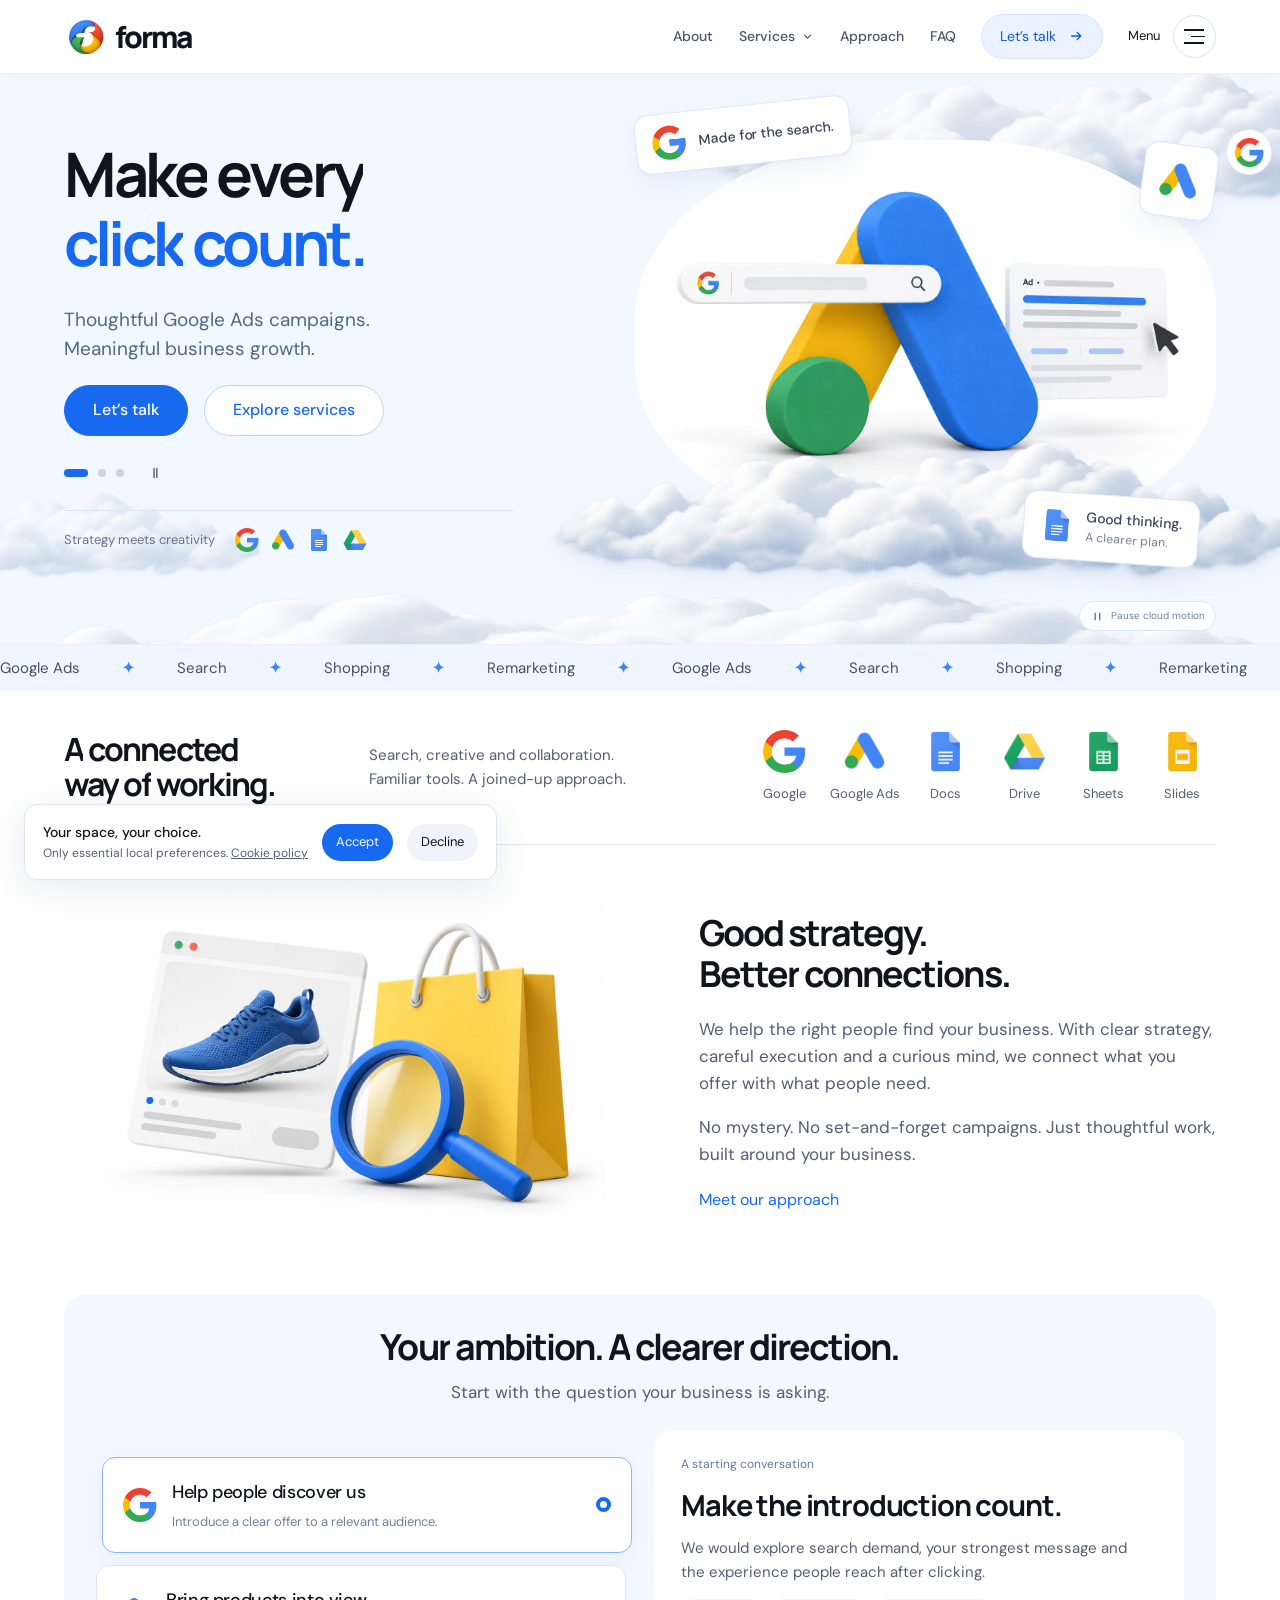
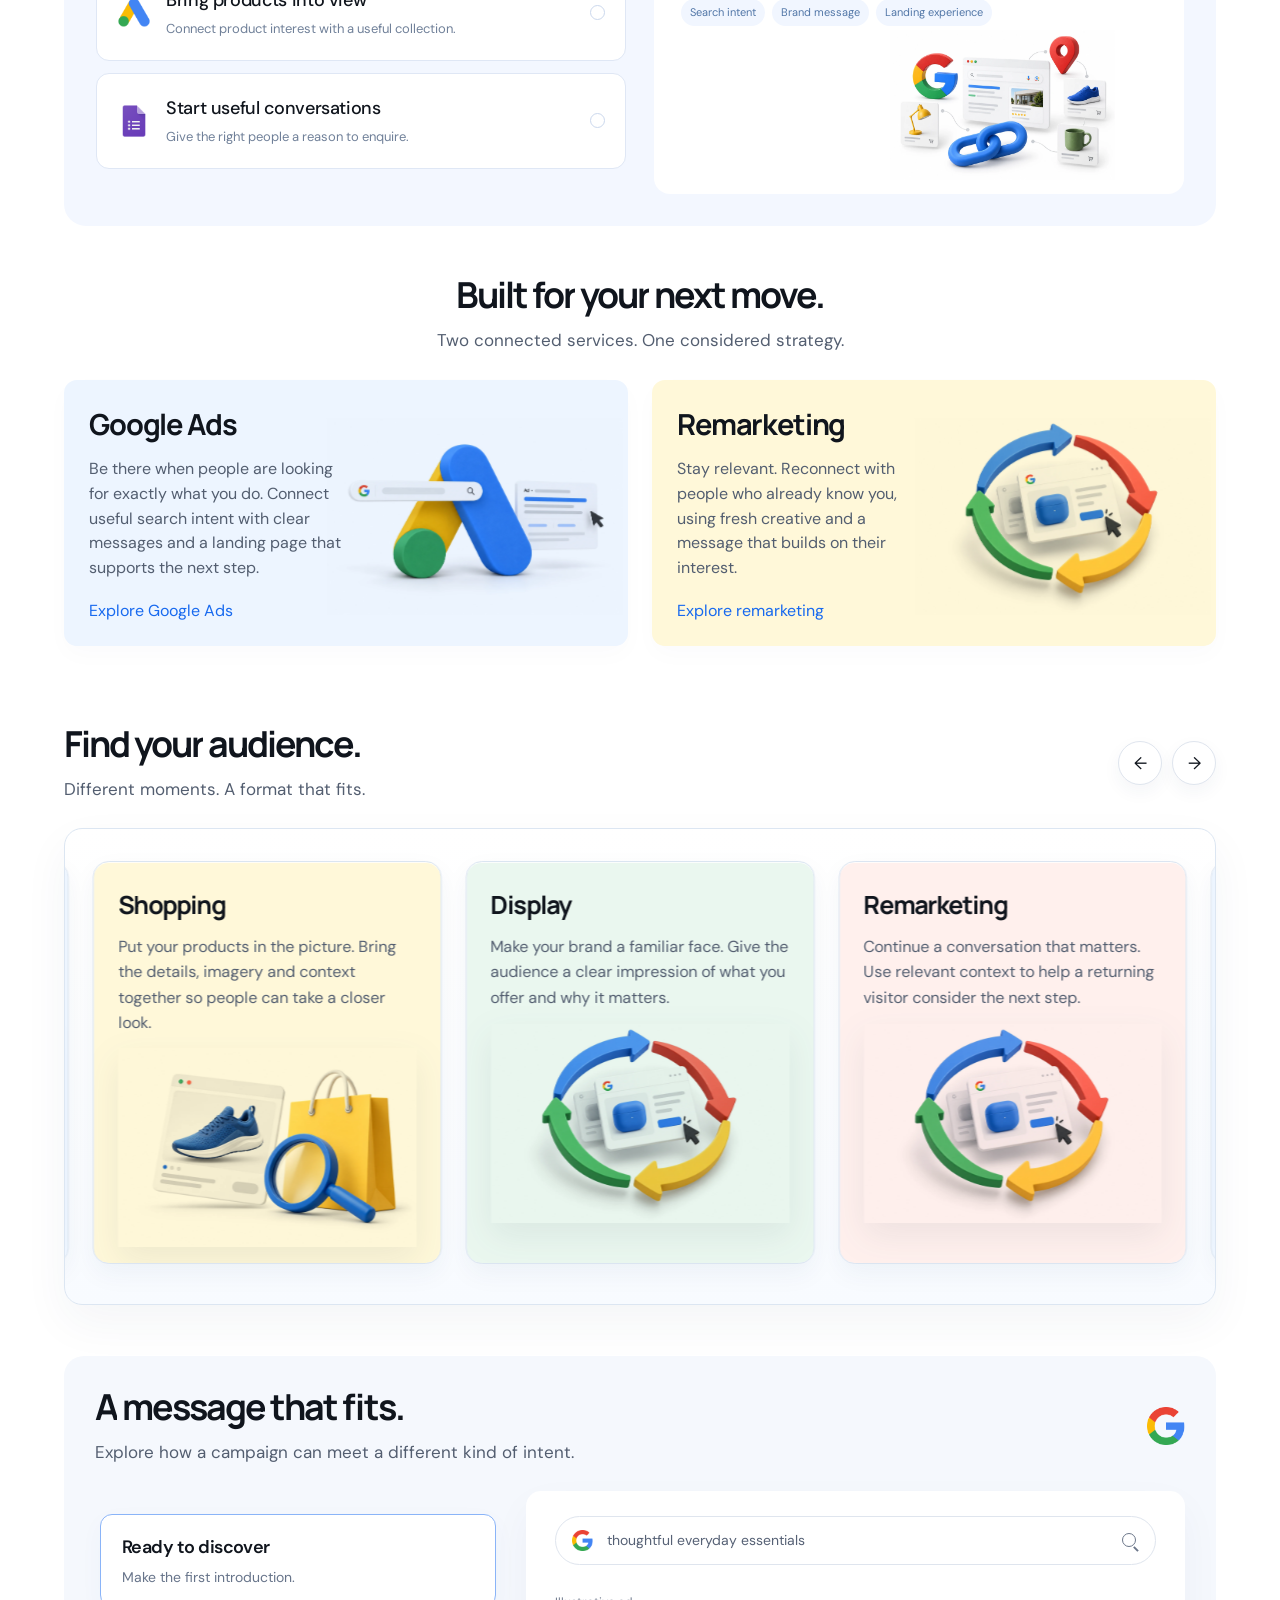
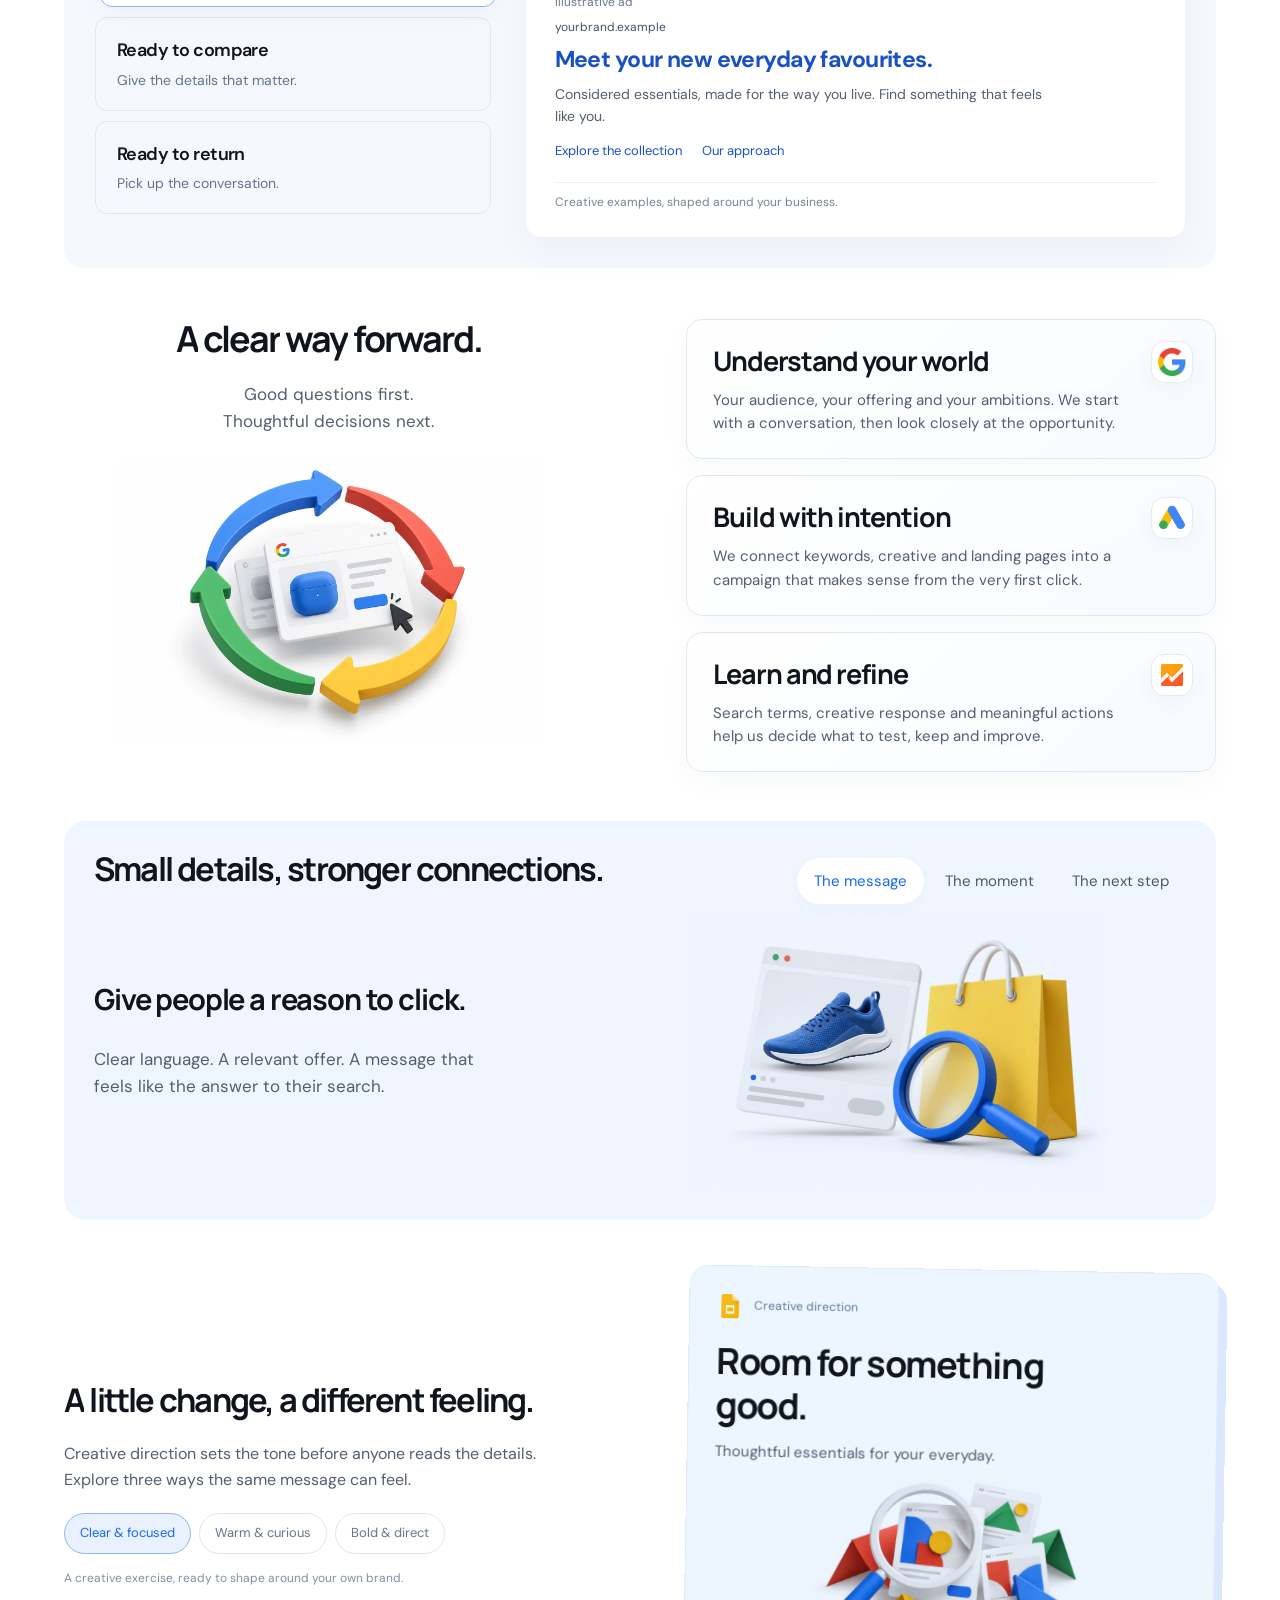
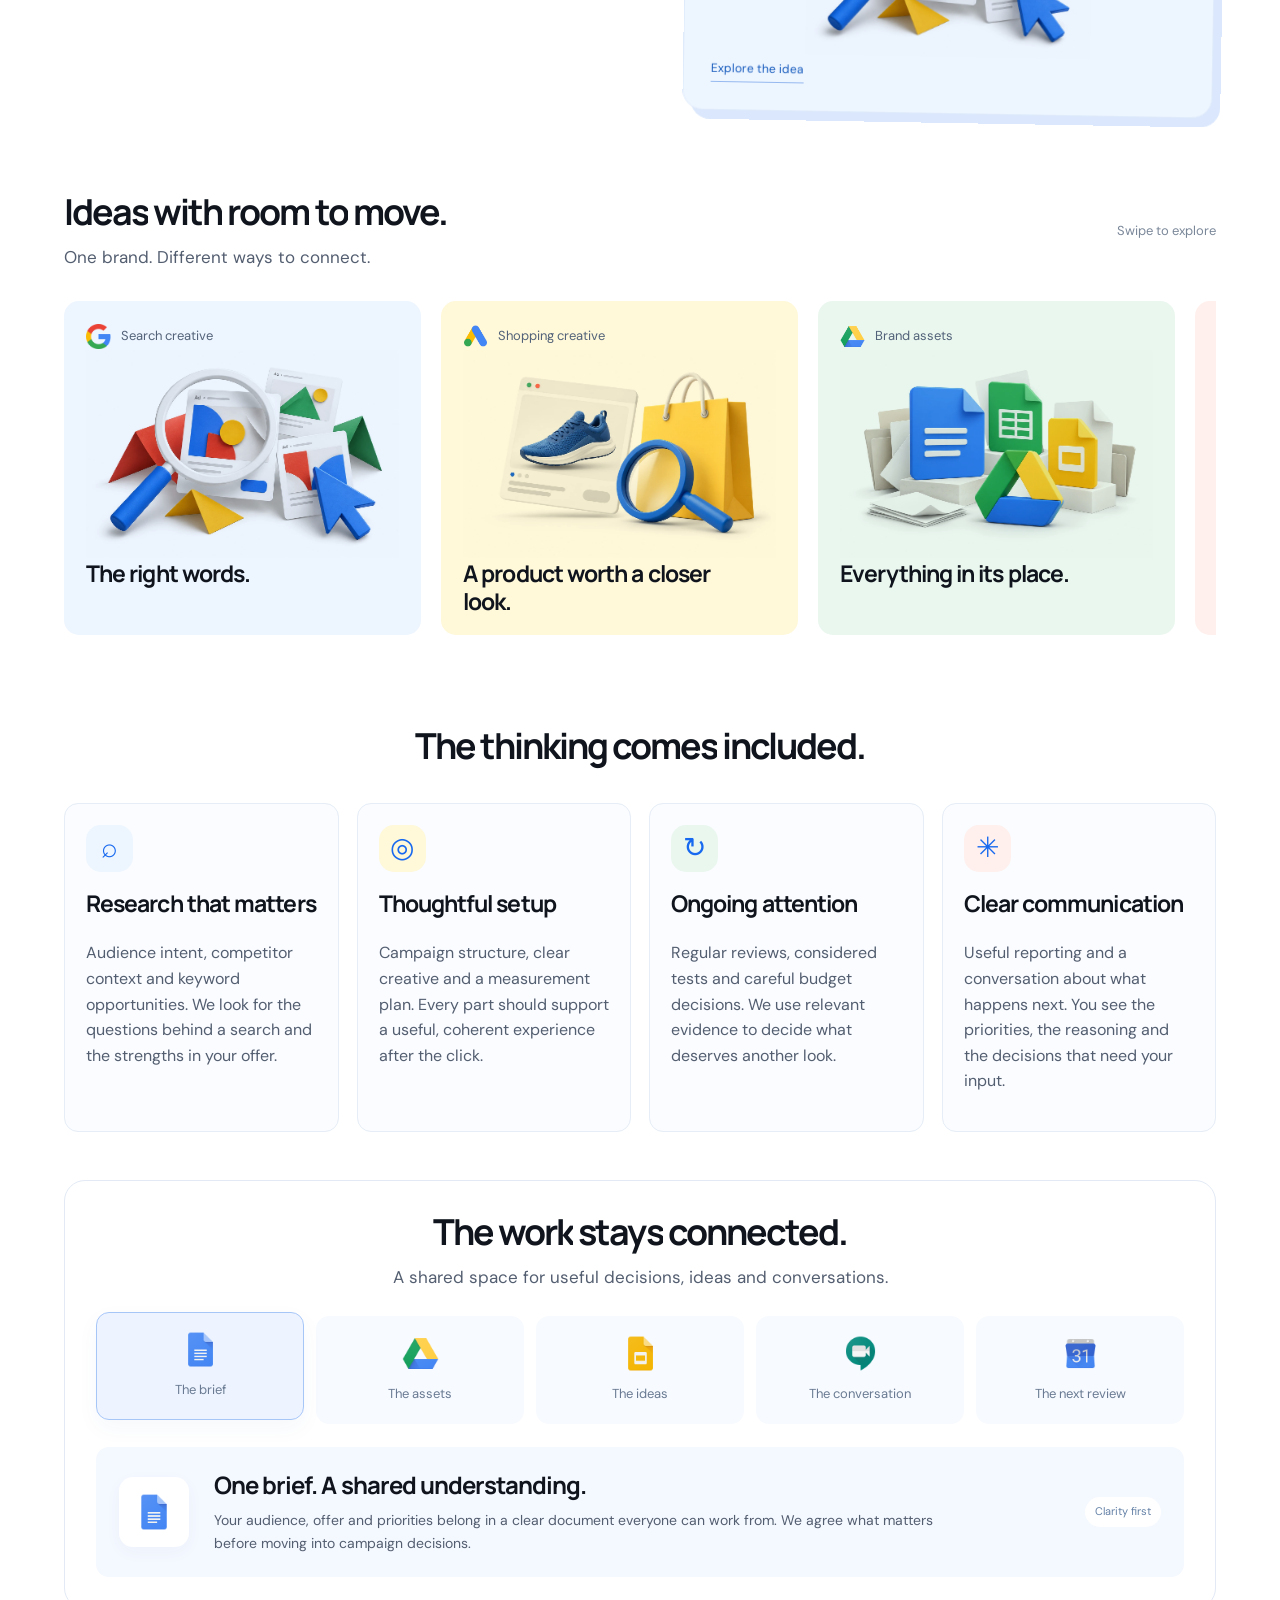
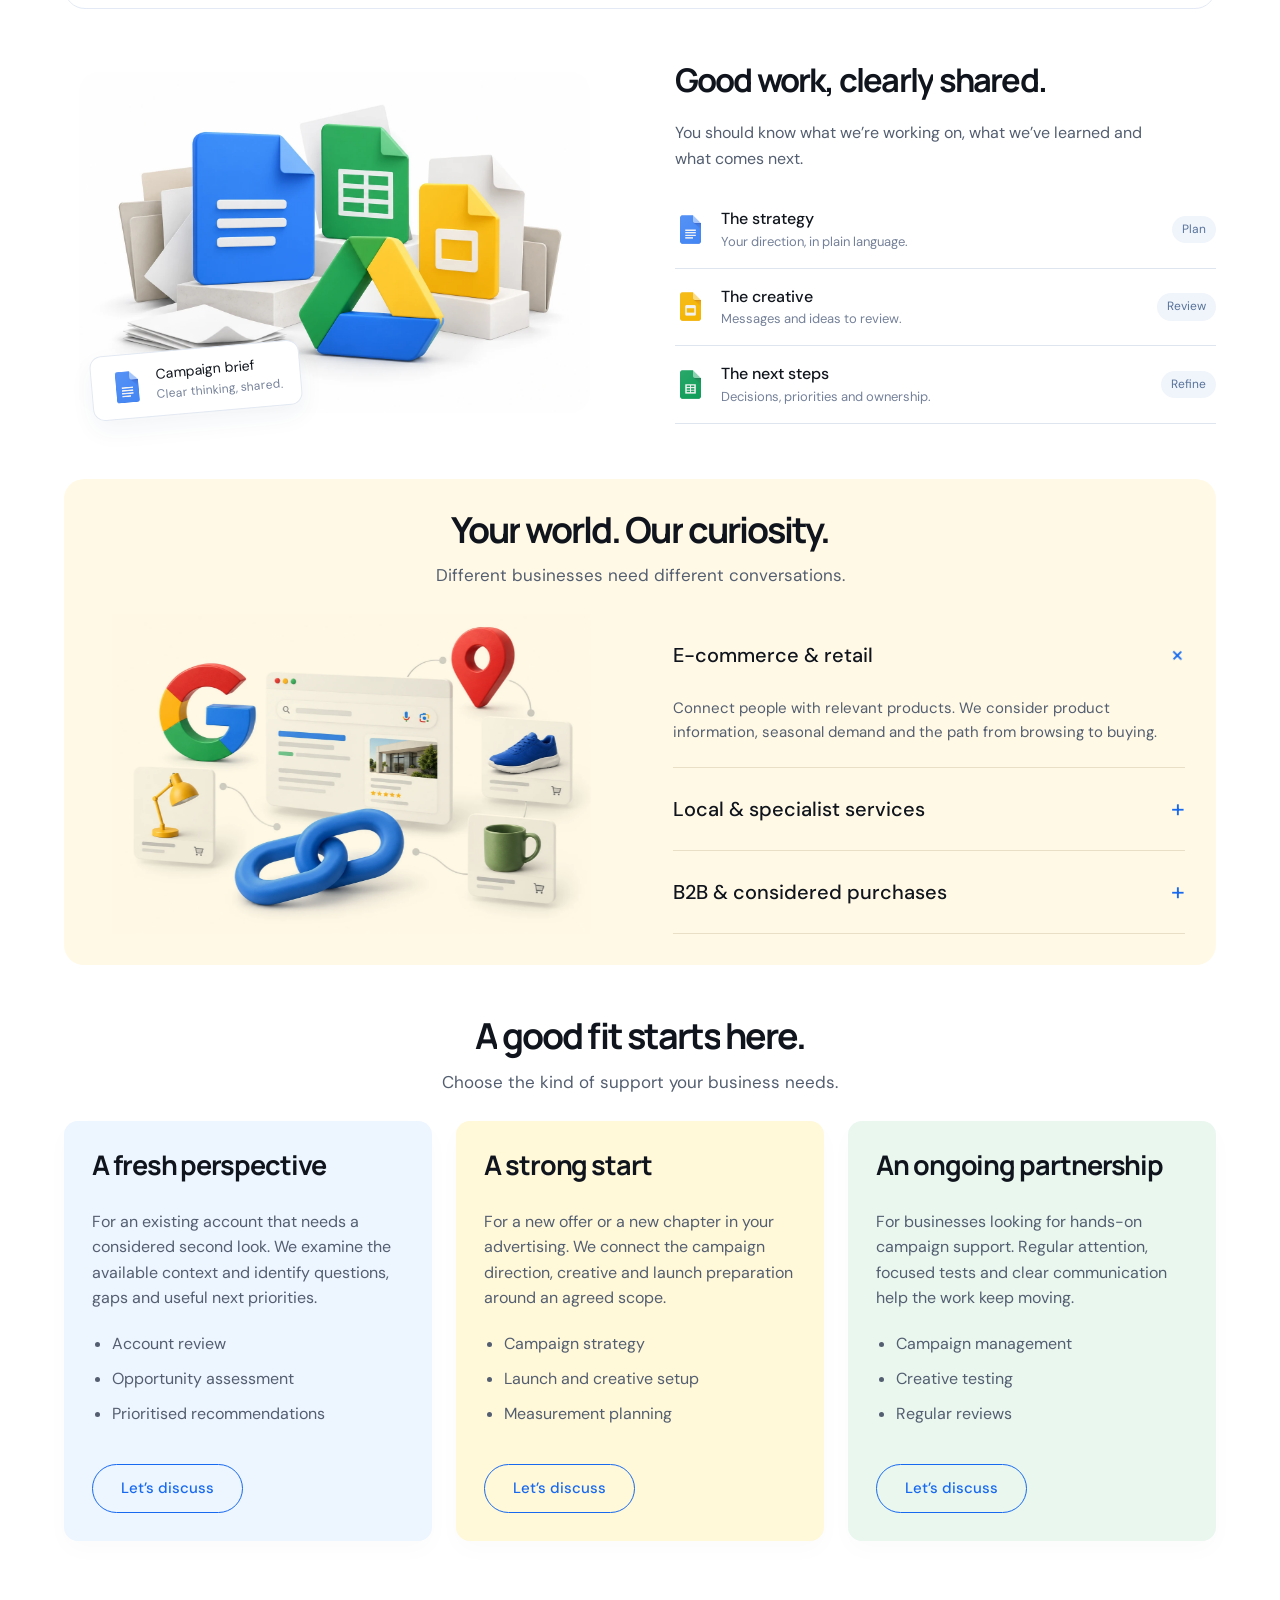
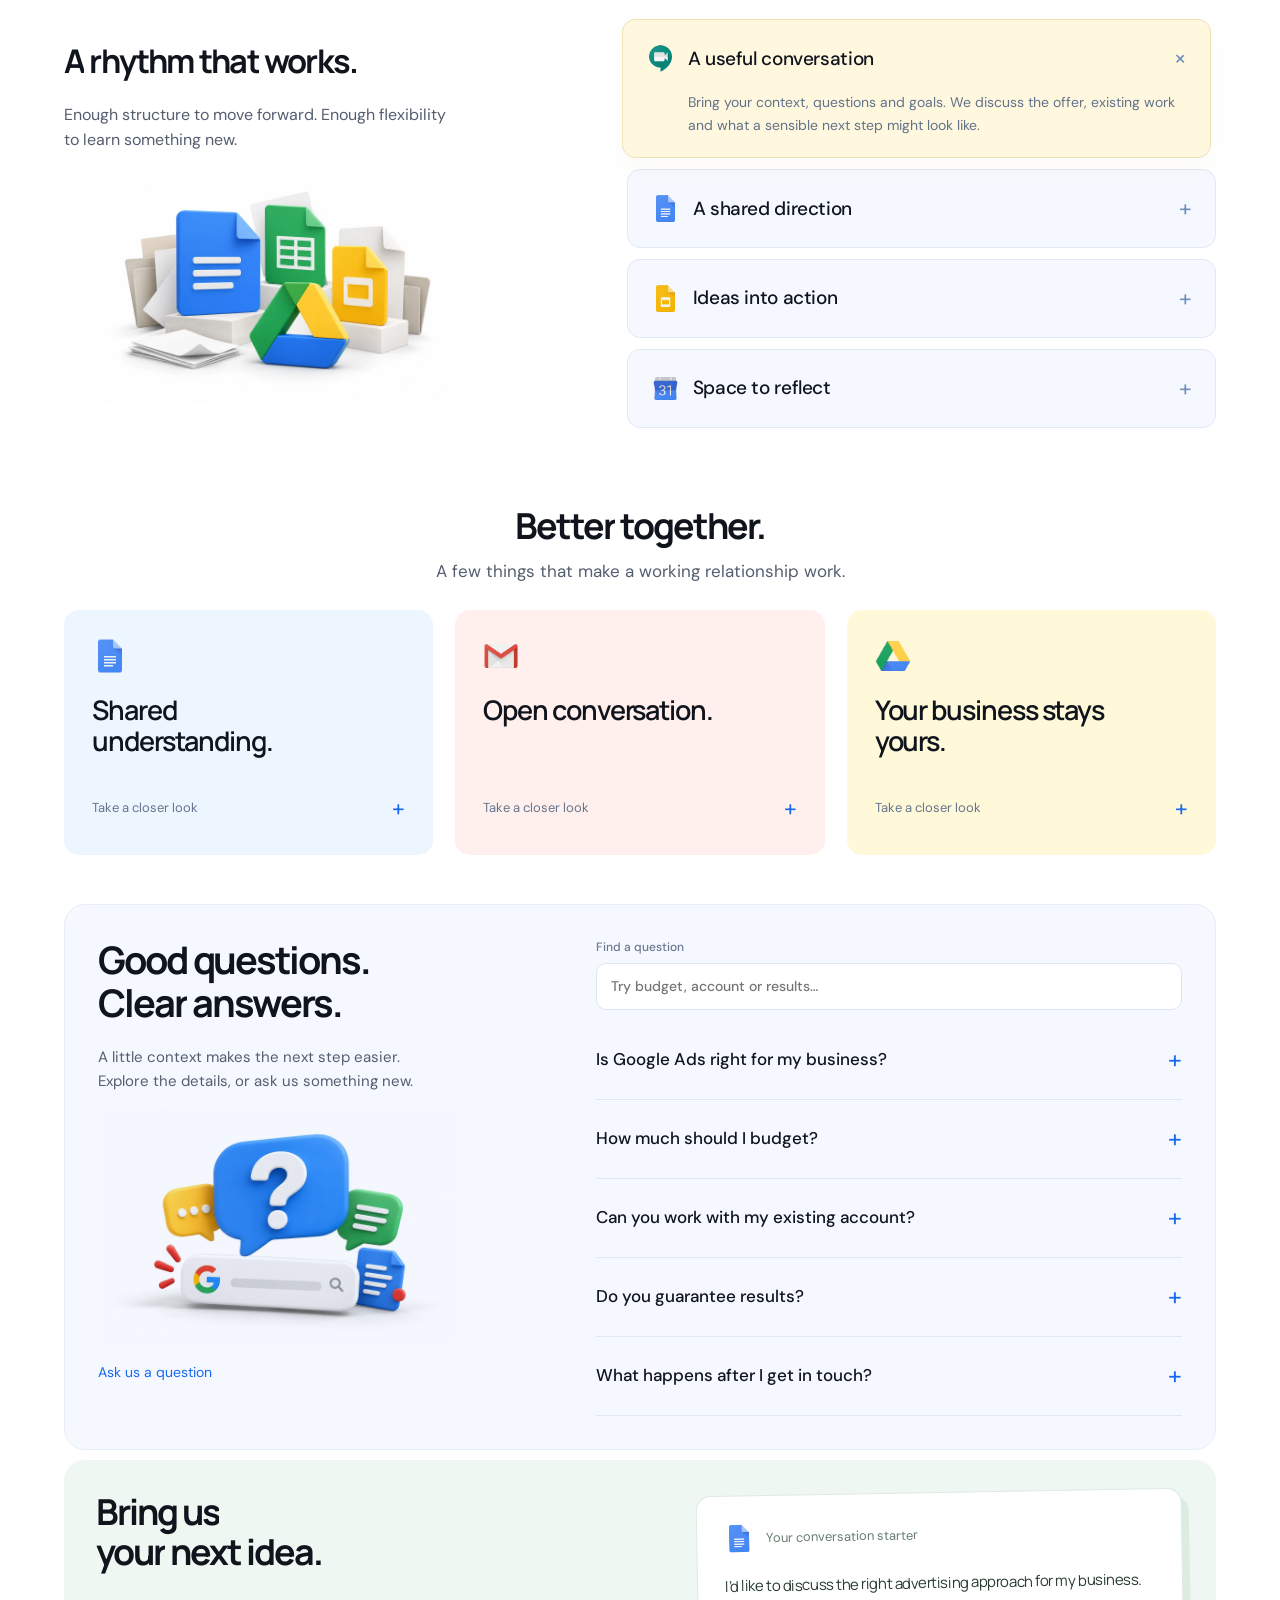
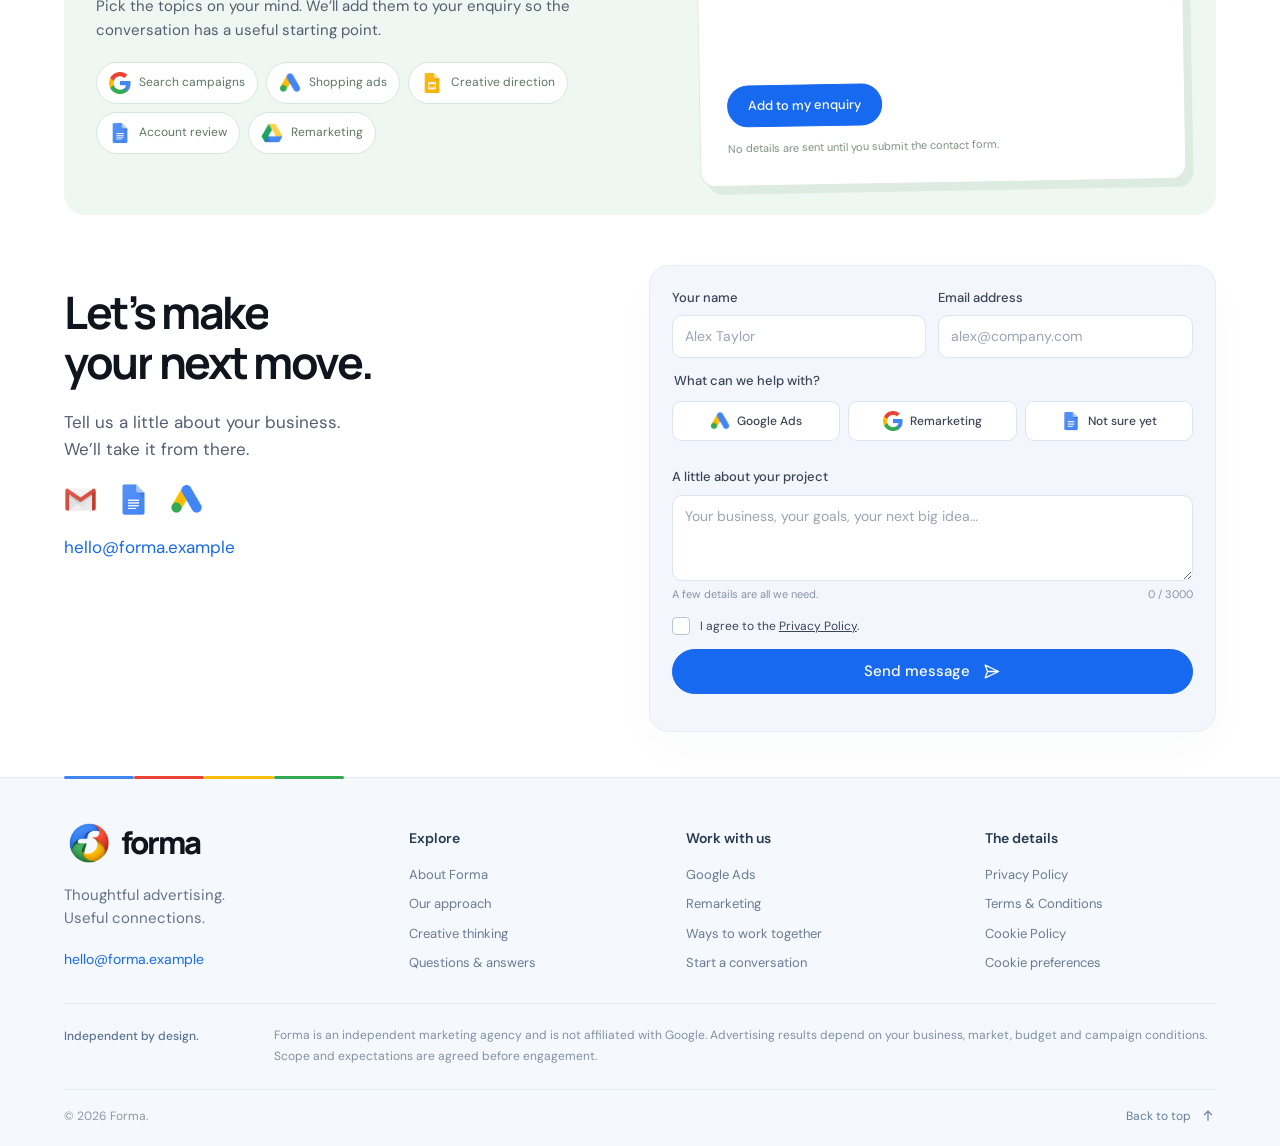
==== commit ea262a5a: "+" ====
--- a/index.html
+++ b/index.html
@@ -212,31 +212,33 @@
                 <div class="carousel-buttons"><button data-scroll="-1" aria-label="Previous format">←</button><button
                         data-scroll="1" aria-label="Next format">→</button></div>
             </div>
-            <div class="carousel" tabindex="0" aria-label="Campaign formats">
-                <article class="format blue">
-                    <h3>Search</h3>
-                    <p>Meet intent with the right message. Make your offer useful to the question someone is already
-                        asking.</p><img class="" src="assets/images/hero.webp" alt="Search advertising illustration"
-                        width="1200" height="800" loading="lazy">
-                </article>
-                <article class="format yellow">
-                    <h3>Shopping</h3>
-                    <p>Put your products in the picture. Bring the details, imagery and context together so people can
-                        take a closer look.</p><img class="" src="assets/images/shopping.webp"
-                        alt="Shopping advertising illustration" width="1200" height="800" loading="lazy">
-                </article>
-                <article class="format green">
-                    <h3>Display</h3>
-                    <p>Make your brand a familiar face. Give the audience a clear impression of what you offer and why
-                        it matters.</p><img class="" src="assets/images/remarketing.webp"
-                        alt="Display advertising illustration" width="1200" height="800" loading="lazy">
-                </article>
-                <article class="format pink">
-                    <h3>Remarketing</h3>
-                    <p>Continue a conversation that matters. Use relevant context to help a returning visitor consider
-                        the next step.</p><img class="" src="assets/images/remarketing.webp"
-                        alt="Remarketing advertising illustration" width="1200" height="800" loading="lazy">
-                </article>
+            <div class="formats-carousel-wrap">
+                <div class="carousel" tabindex="0" aria-label="Campaign formats">
+                    <article class="format blue">
+                        <h3>Search</h3>
+                        <p>Meet intent with the right message. Make your offer useful to the question someone is already
+                            asking.</p><img class="" src="assets/images/hero.webp" alt="Search advertising illustration"
+                            width="1200" height="800" loading="lazy">
+                    </article>
+                    <article class="format yellow">
+                        <h3>Shopping</h3>
+                        <p>Put your products in the picture. Bring the details, imagery and context together so people can
+                            take a closer look.</p><img class="" src="assets/images/shopping.webp"
+                            alt="Shopping advertising illustration" width="1200" height="800" loading="lazy">
+                    </article>
+                    <article class="format green">
+                        <h3>Display</h3>
+                        <p>Make your brand a familiar face. Give the audience a clear impression of what you offer and why
+                            it matters.</p><img class="" src="assets/images/remarketing.webp"
+                            alt="Display advertising illustration" width="1200" height="800" loading="lazy">
+                    </article>
+                    <article class="format pink">
+                        <h3>Remarketing</h3>
+                        <p>Continue a conversation that matters. Use relevant context to help a returning visitor consider
+                            the next step.</p><img class="" src="assets/images/remarketing.webp"
+                            alt="Remarketing advertising illustration" width="1200" height="800" loading="lazy">
+                    </article>
+                </div>
             </div>
         </section>
         <section class="section workshop" id="home-workshop" data-workshop="search">
@@ -300,7 +302,7 @@
         </section>
         <section class="creative section" id="creative">
             <div class="creative-head reveal">
-                <h2>Small details.<br>Stronger connections.</h2>
+                <h2>Small details, stronger connections.</h2>
                 <div class="tabs" role="tablist" aria-label="Creative approach"><button role="tab" aria-selected="true"
                         data-tab="0">The message</button><button role="tab" aria-selected="false" data-tab="1">The
                         moment</button><button role="tab" aria-selected="false" data-tab="2">The next step</button>
@@ -317,7 +319,7 @@
         </section>
         <section class="section creative-desk" id="creative-desk" data-creative-desk>
             <div class="desk-copy reveal">
-                <h2>A little change.<br>A different feeling.</h2>
+                <h2>A little change, a different feeling.</h2>
                 <p>Creative direction sets the tone before anyone reads the details. Explore three ways the same message
                     can feel.</p>
                 <div class="choice-chips" role="group"><button data-tone="0" aria-pressed="true" class="selected">Clear
@@ -434,7 +436,7 @@
                             shared.</small></span></div>
             </div>
             <div class="handoff-copy reveal">
-                <h2>Good work.<br>Clearly shared.</h2>
+                <h2>Good work, clearly shared.</h2>
                 <p>You should know what we’re working on, what we’ve learned and what comes next.</p>
                 <div class="document-list">
                     <div><img class="product-icon " src="assets/icons/docs.png" width="48" height="48" alt="Google Docs"
@@ -516,7 +518,7 @@
         </section>
         <section class="section collaboration-path" id="working-rhythm" data-rhythm>
             <div class="rhythm-intro reveal">
-                <h2>A rhythm<br>that works.</h2>
+                <h2>A rhythm that works.</h2>
                 <p>Enough structure to move forward. Enough flexibility to learn something new.</p><img
                     src="assets/images/workspace.webp" alt="Collaborative campaign documents" width="1200" height="800"
                     loading="lazy">
--- a/assets/css/style.css
+++ b/assets/css/style.css
@@ -22,3 +22,7 @@
 .process .sticky-copy{display:flex;flex-direction:column;align-items:center;text-align:center;justify-content:center}.process .sticky-copy h2{white-space:nowrap;text-align:center}.process .sticky-copy p{text-align:center}.process .sticky-copy img{margin-left:auto;margin-right:auto}
 .process .steps{display:grid;gap:16px}.process .steps article{position:relative;min-height:0;padding:25px 86px 23px 26px;border:1px solid #dfe8f5;border-radius:16px;background:linear-gradient(135deg,#fff 0%,#f8fbff 100%);box-shadow:0 10px 28px #1c3d6408;overflow:hidden;transition:transform .28s ease,border-color .28s ease,box-shadow .28s ease,background .28s ease}.process .steps article:first-child{padding-top:25px}.process .steps article:before{content:'';position:absolute;inset:0;border-radius:inherit;pointer-events:none;background:linear-gradient(135deg,#4285f414,#fbbc0410 48%,#34a85312);opacity:0;transition:opacity .28s ease}.process .steps article:hover{transform:translateY(-5px);border-color:#b9cff0;box-shadow:0 18px 42px #22436a14;background:#fff}.process .steps article:hover:before{opacity:1}.process .steps h3{position:relative;font-size:27px;margin-bottom:11px;padding-right:4px}.process .steps p{position:relative;font-size:15px;line-height:1.55;margin-bottom:0}.process .steps .step-mark{position:absolute;top:21px;right:22px;display:block;width:42px;height:42px;margin:0;padding:6px;border:1px solid #e2eaf5;border-radius:13px;background:#fff;box-shadow:0 8px 20px #223b5b0c;object-fit:contain;float:none;transition:transform .28s ease,box-shadow .28s ease}.process .steps article:hover .step-mark{transform:translateY(-2px) rotate(3deg);box-shadow:0 12px 24px #223b5b16}
 @media(max-width:700px){.process .steps{gap:12px}.process .steps article,.process .steps article:first-child{padding:21px 72px 20px 20px}.process .steps h3{font-size:23px;text-align:left;margin-bottom:9px}.process .steps p{clear:none;font-size:14px;text-align:left}.process .steps .step-mark{top:18px;right:18px;width:38px;height:38px;margin:0}}
+.creative h2,.creative-desk h2,.handoff h2,.collaboration-path h2,.split.blue-panel h2,.readiness h2{white-space:nowrap;font-size:clamp(29px,2.55vw,42px)}
+@media(max-width:700px){.creative h2,.creative-desk h2,.handoff h2,.collaboration-path h2,.split.blue-panel h2,.readiness h2{white-space:normal;font-size:30px}}
+#formats{overflow:hidden}.formats-carousel-wrap{position:relative;margin-top:4px;padding:18px 18px 20px;border:1px solid #dce6f2;border-radius:18px;background:linear-gradient(180deg,#ffffff 0%,#f8fbff 100%);box-shadow:0 18px 46px #203b5d0d}.formats-carousel-wrap:before,.formats-carousel-wrap:after{content:'';position:absolute;top:18px;bottom:20px;z-index:2;width:42px;pointer-events:none}.formats-carousel-wrap:before{left:18px;background:linear-gradient(90deg,#f9fbff 0%,#f9fbff00 100%)}.formats-carousel-wrap:after{right:18px;background:linear-gradient(270deg,#f9fbff 0%,#f9fbff00 100%)}#formats .carousel{position:relative;z-index:1;gap:24px;padding:10px 6px 16px;scroll-padding-left:6px}#formats .format{flex-basis:calc((100% - 48px)/3);min-height:360px;border:1px solid #dbe5f1;border-radius:16px;padding:28px 24px 16px;background-clip:padding-box;box-shadow:0 10px 26px #17375d0d,0 1px 0 #ffffffcc inset;transition:transform .32s ease,border-color .32s ease,box-shadow .32s ease,background-color .32s ease}#formats .format:hover{transform:translateY(-7px);border-color:#b7cae6;box-shadow:0 20px 44px #17375d18,0 1px 0 #ffffff inset}#formats .format h3{margin-bottom:13px}#formats .format p{min-height:78px;margin-bottom:12px}#formats .format img{filter:drop-shadow(0 13px 17px #223a5c14);transition:transform .55s ease,filter .55s ease}#formats .format:hover img{transform:translateY(-9px) scale(1.03);filter:drop-shadow(0 18px 22px #223a5c1c)}#formats .carousel-buttons button{box-shadow:0 7px 18px #1e3d630d;transition:transform .24s ease,border-color .24s ease,background .24s ease,box-shadow .24s ease}#formats .carousel-buttons button:hover{transform:translateY(-2px);border-color:#b6c9e5;box-shadow:0 12px 24px #1e3d6314}@media(max-width:1050px){#formats .format{flex-basis:calc((100% - 24px)/2)}}@media(max-width:700px){.formats-carousel-wrap{padding:13px 12px 15px;border-radius:15px}.formats-carousel-wrap:before,.formats-carousel-wrap:after{top:13px;bottom:15px;width:24px}.formats-carousel-wrap:before{left:12px}.formats-carousel-wrap:after{right:12px}#formats .carousel{gap:14px;padding:7px 3px 12px}#formats .format{flex-basis:86%;min-height:330px;padding:24px 20px 13px}#formats .format p{min-height:96px}}
+#formats{overflow:visible}.formats-carousel-wrap{overflow:hidden;padding:22px 22px 24px}.formats-carousel-wrap:before,.formats-carousel-wrap:after{display:none}#formats .carousel{overflow:visible!important;scroll-snap-type:none;scrollbar-width:none;will-change:transform}#formats .carousel::-webkit-scrollbar{display:none}#formats .format{flex:0 0 calc((100% - 48px)/3);scroll-snap-align:none}#formats .format[aria-hidden=true]{pointer-events:none}@media(max-width:1050px){#formats .format{flex-basis:calc((100% - 24px)/2)}}@media(max-width:700px){.formats-carousel-wrap{padding:16px 14px 18px}#formats .format{flex-basis:86%}}
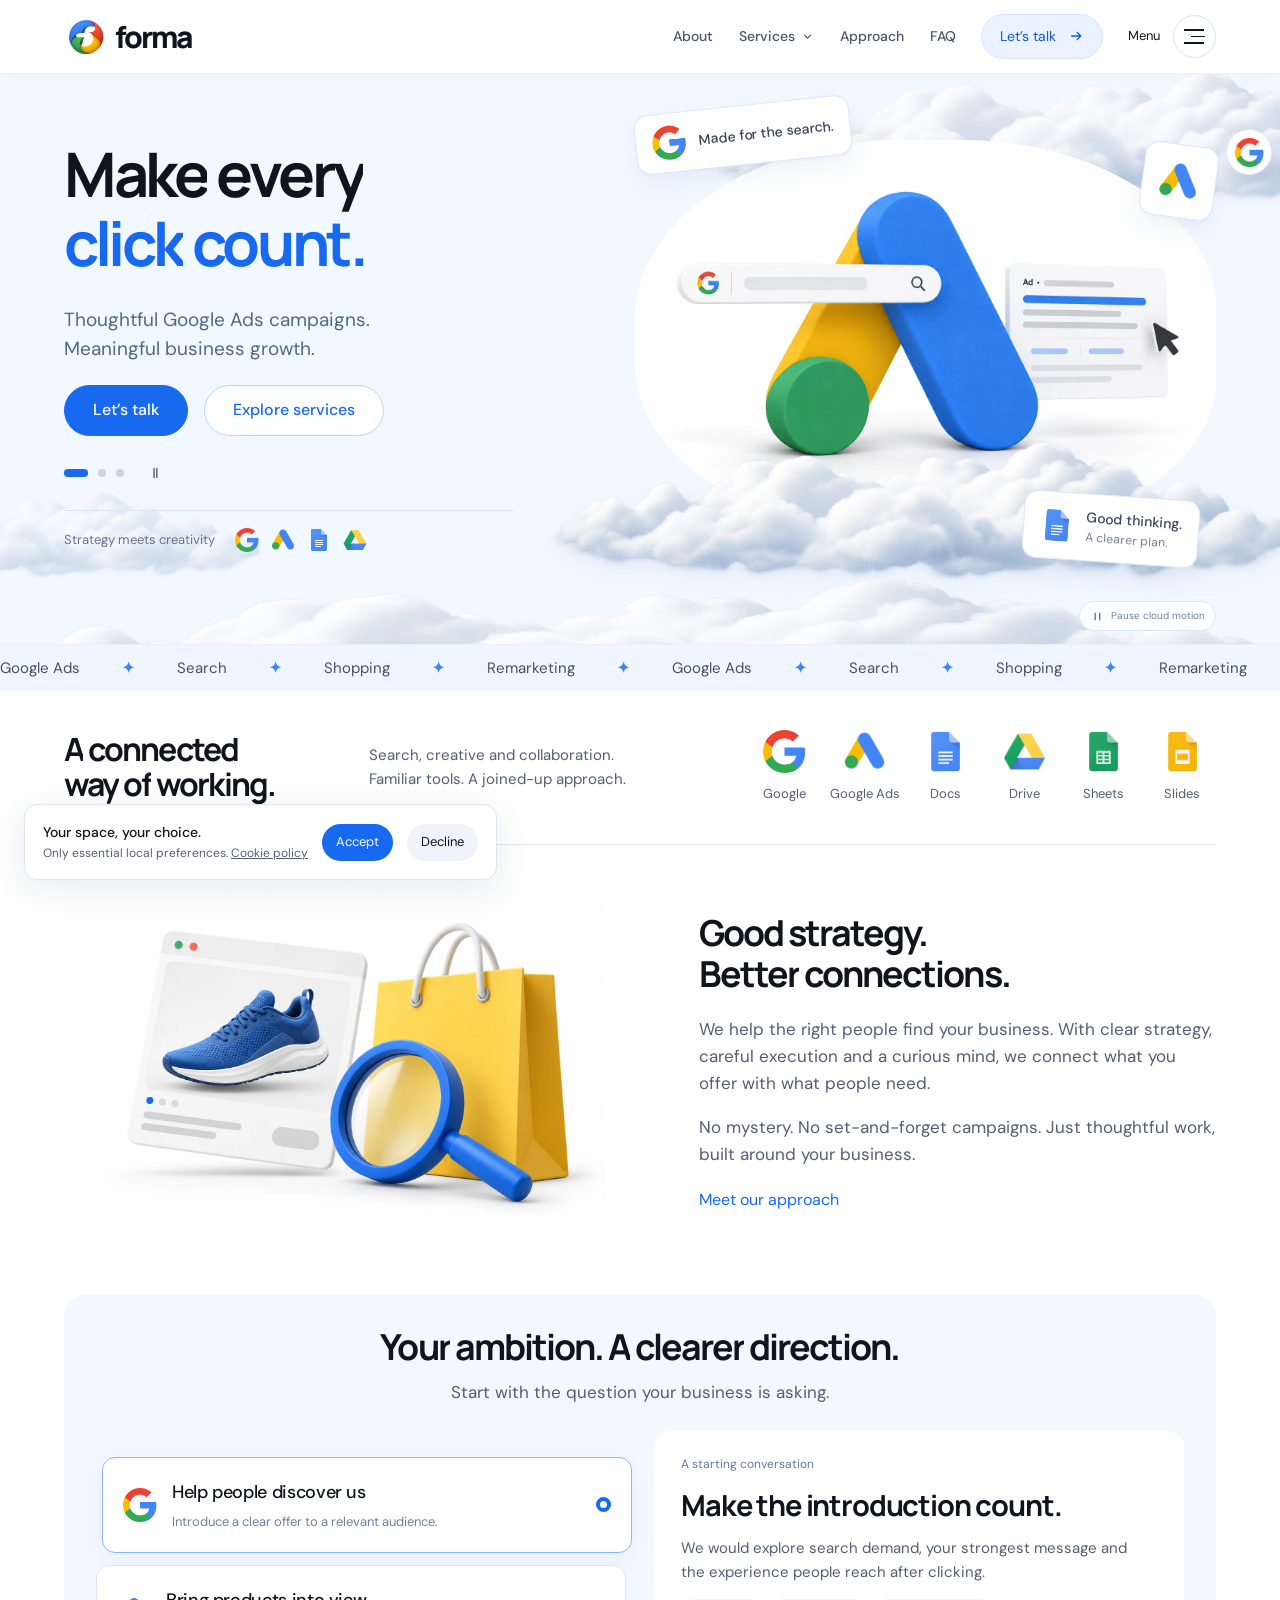
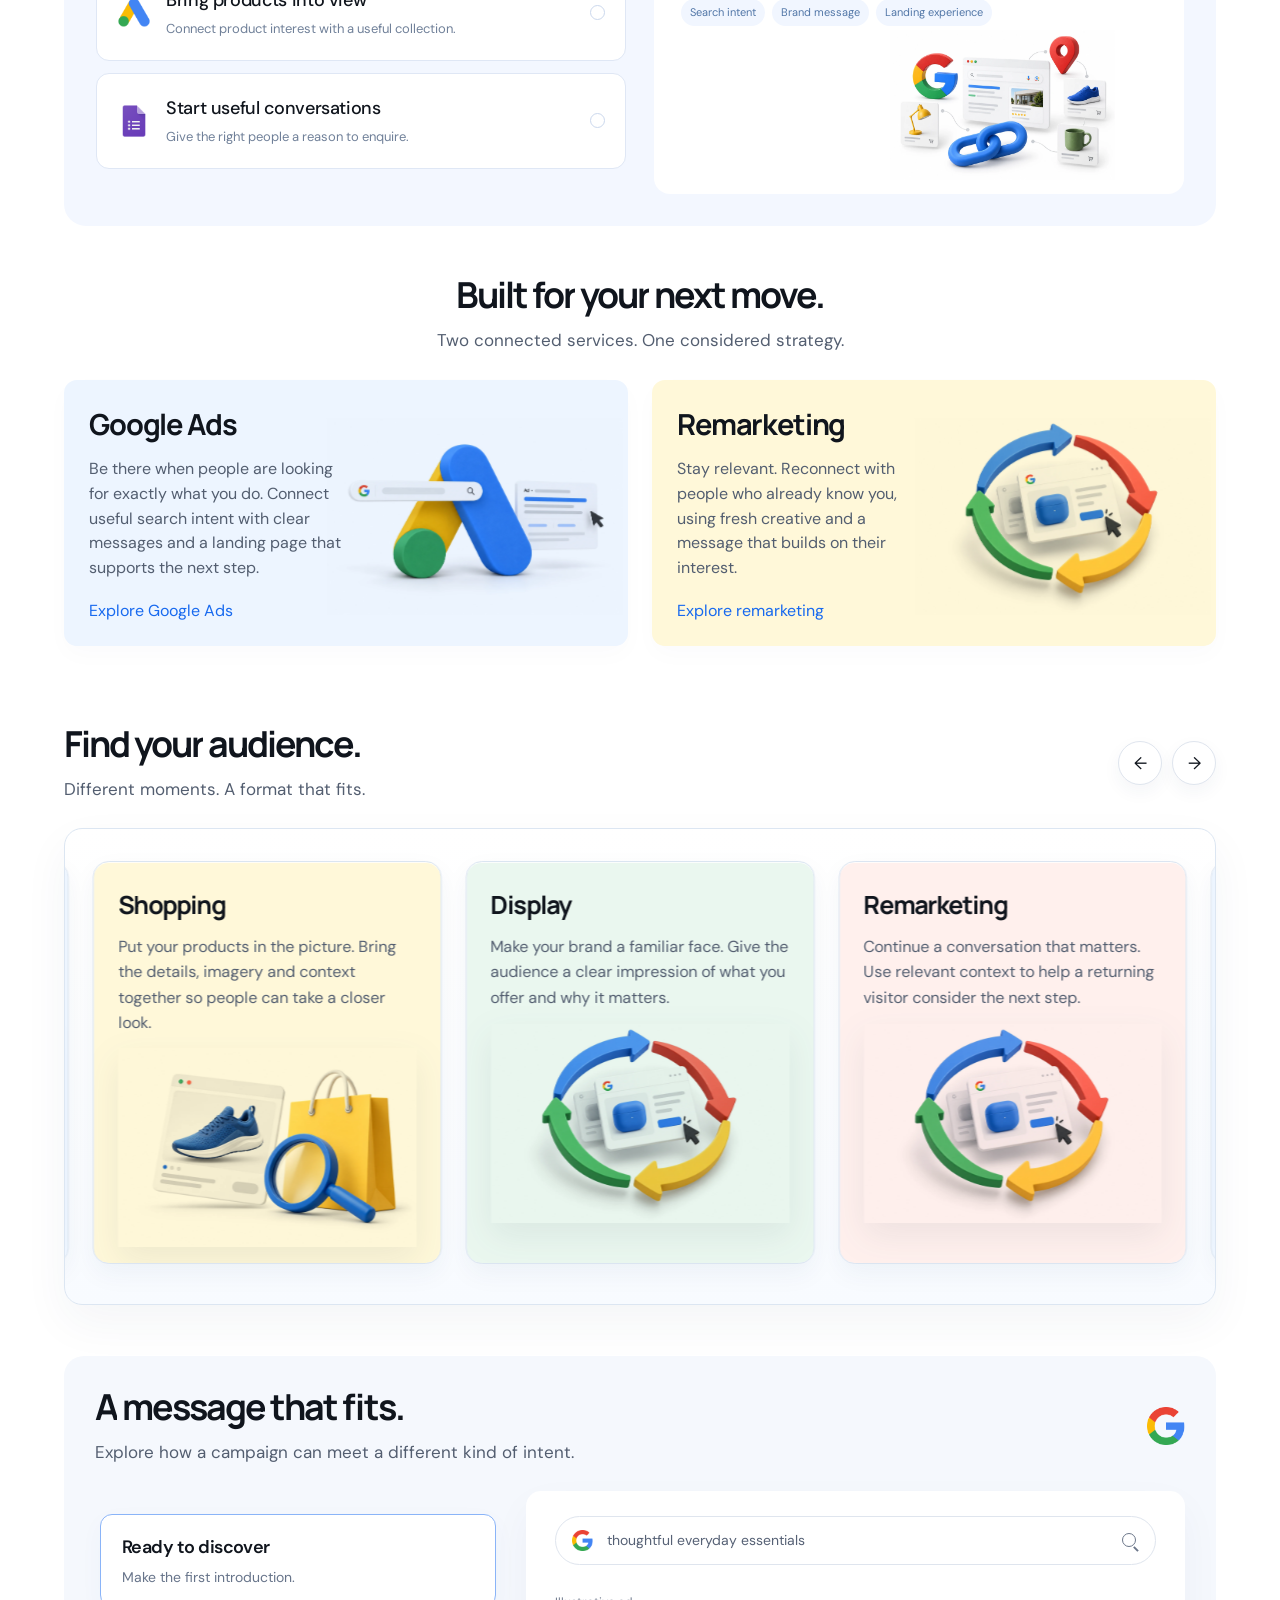
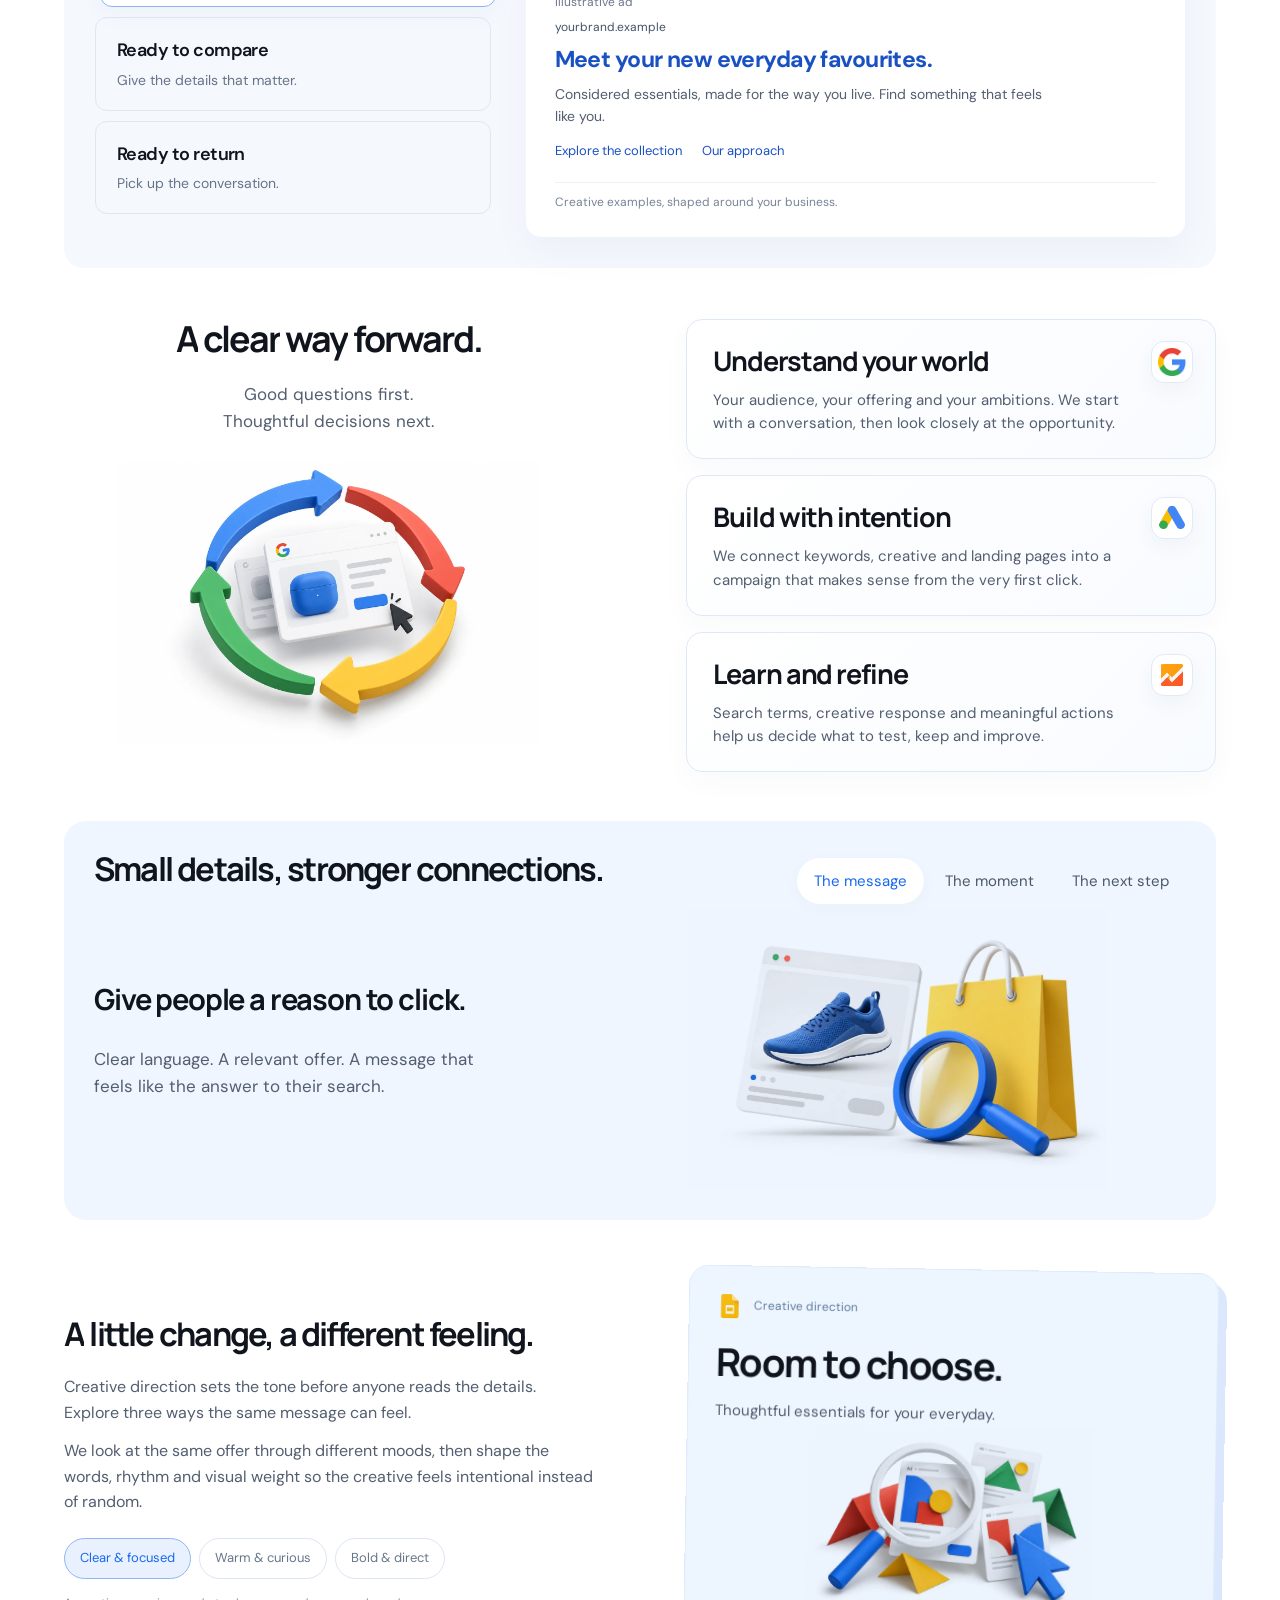
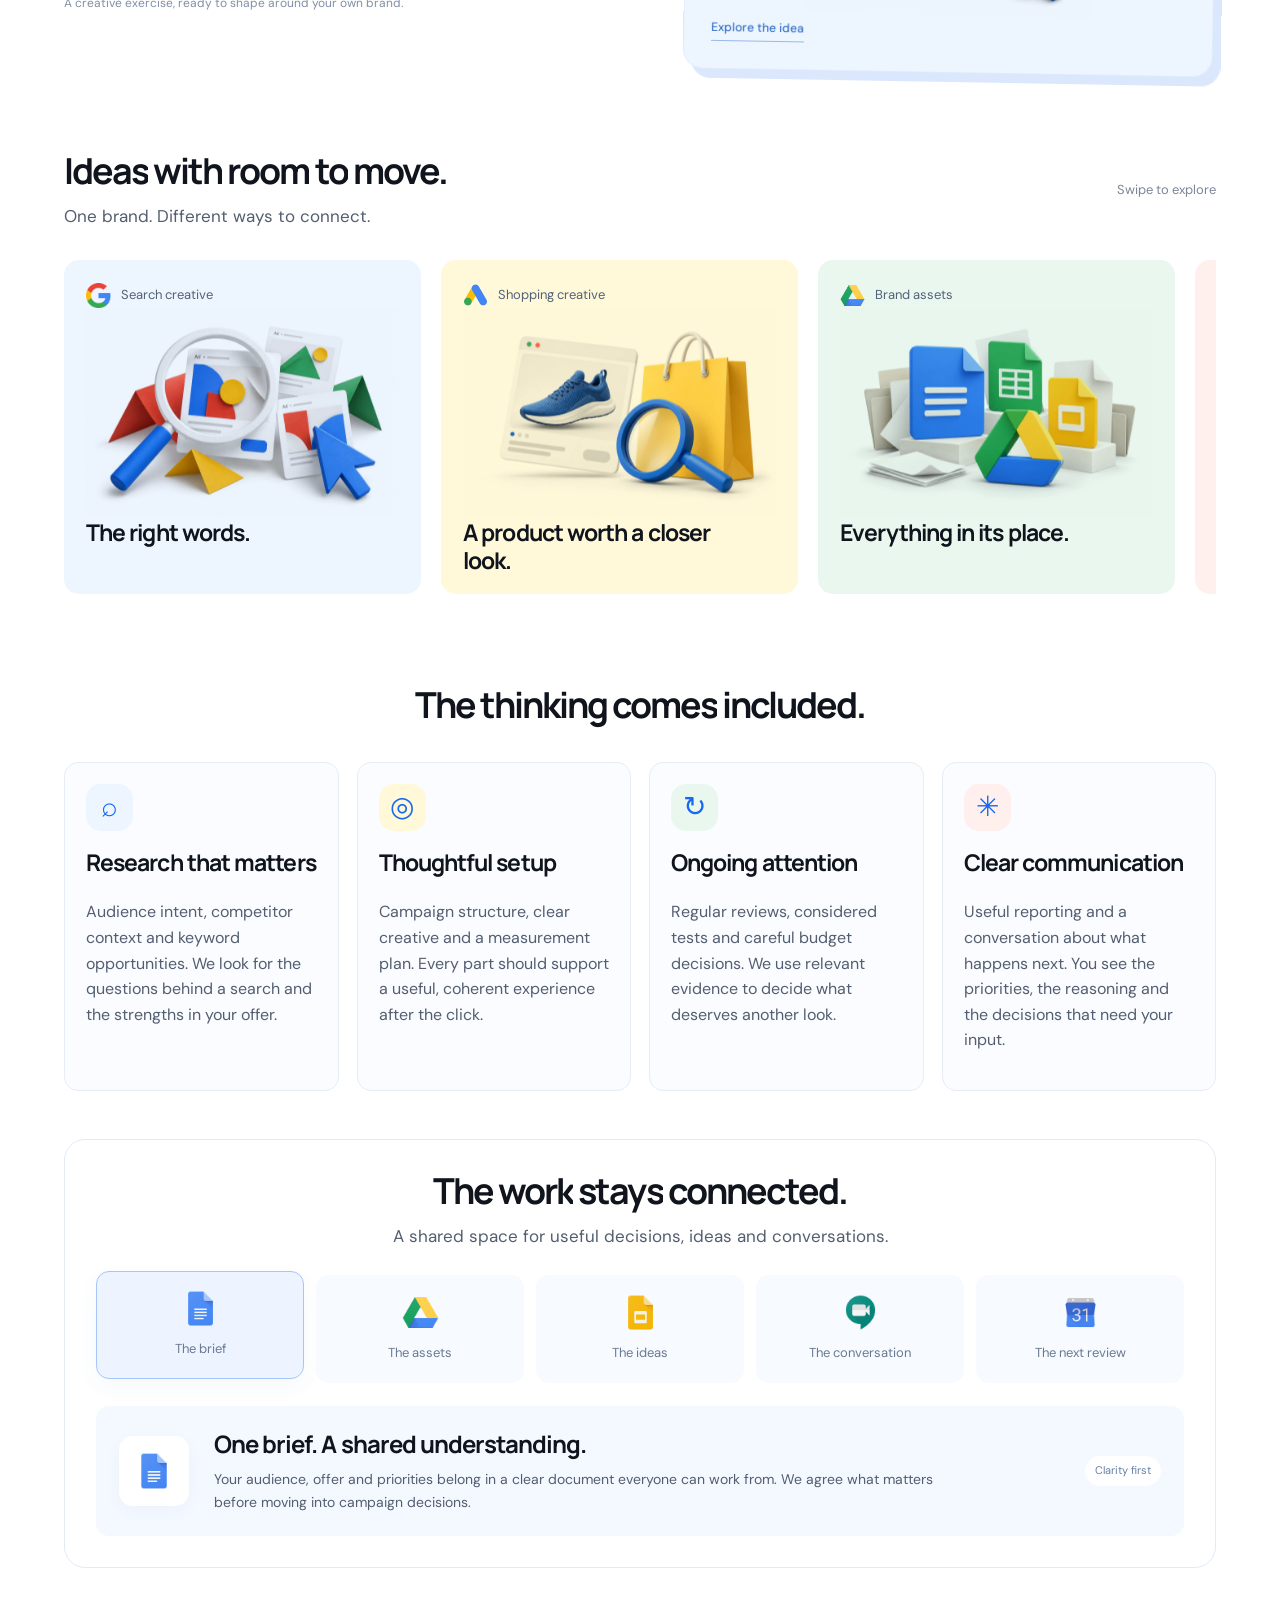
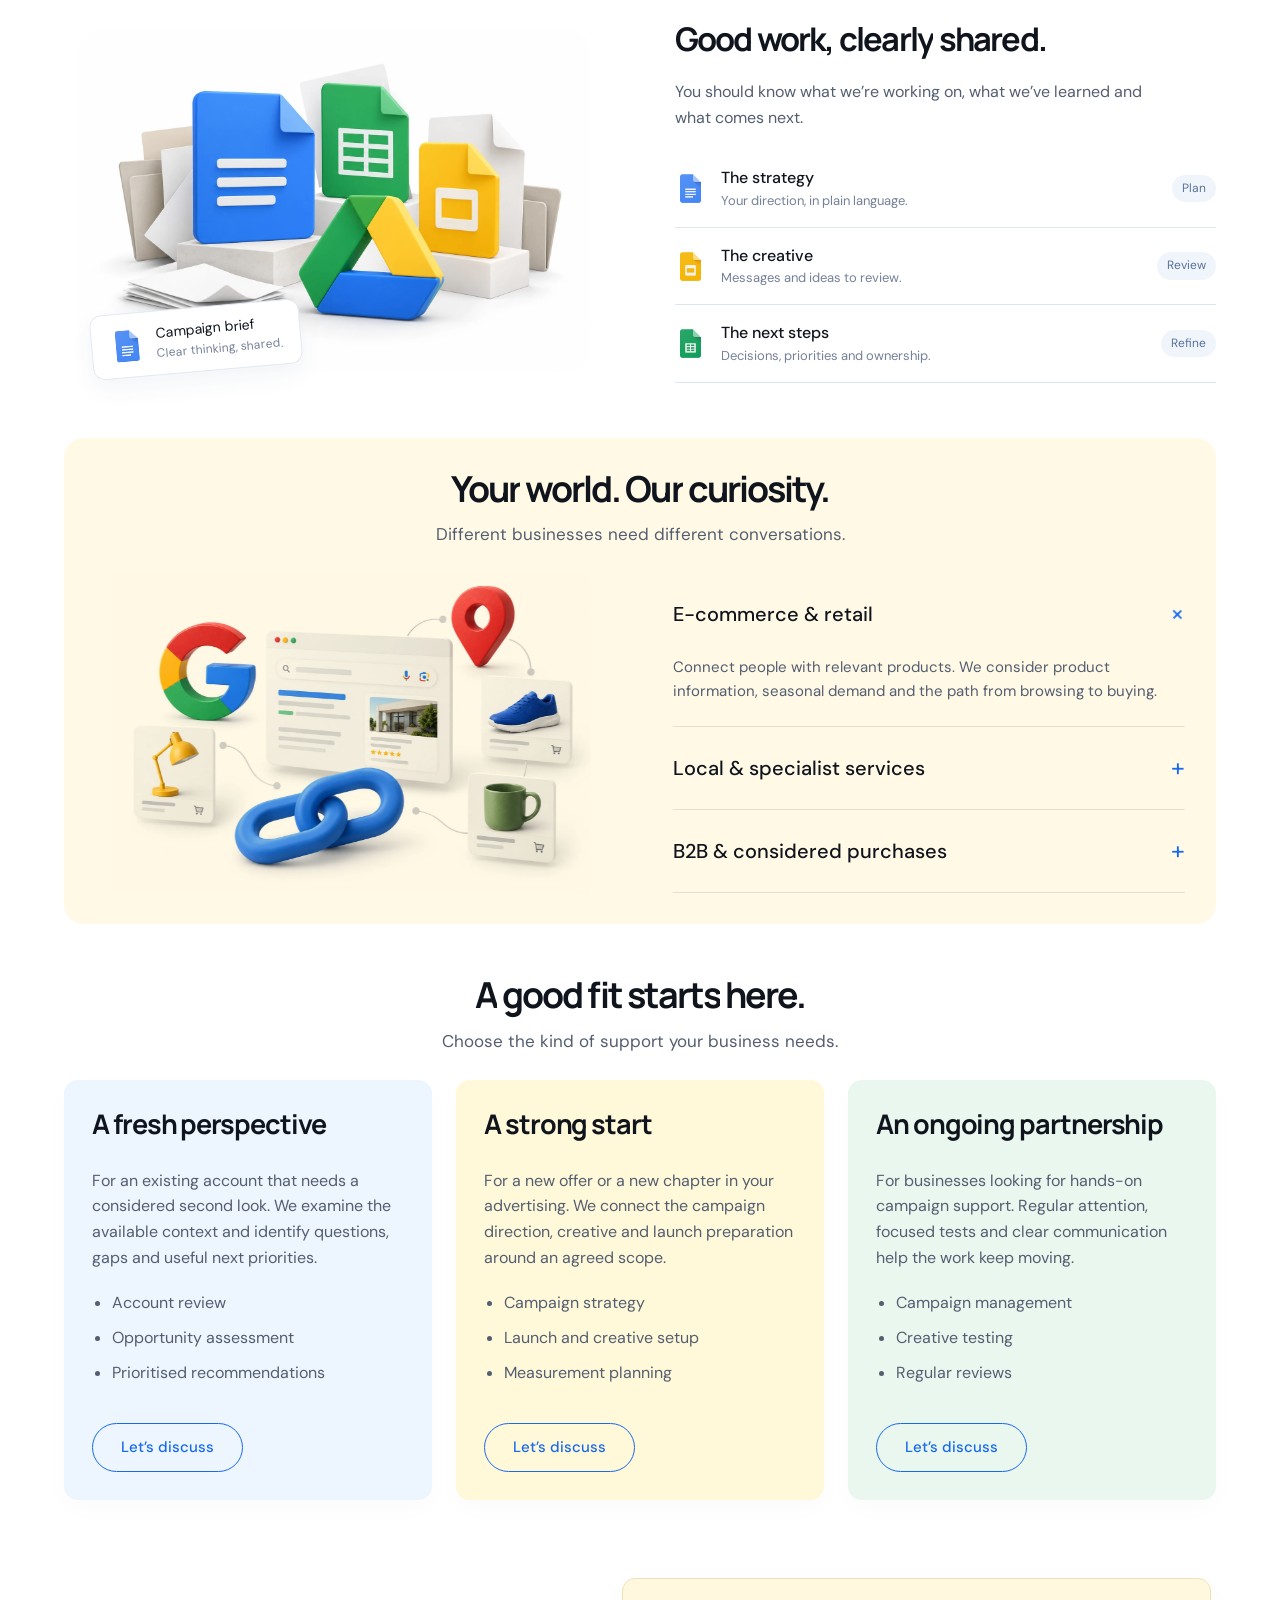
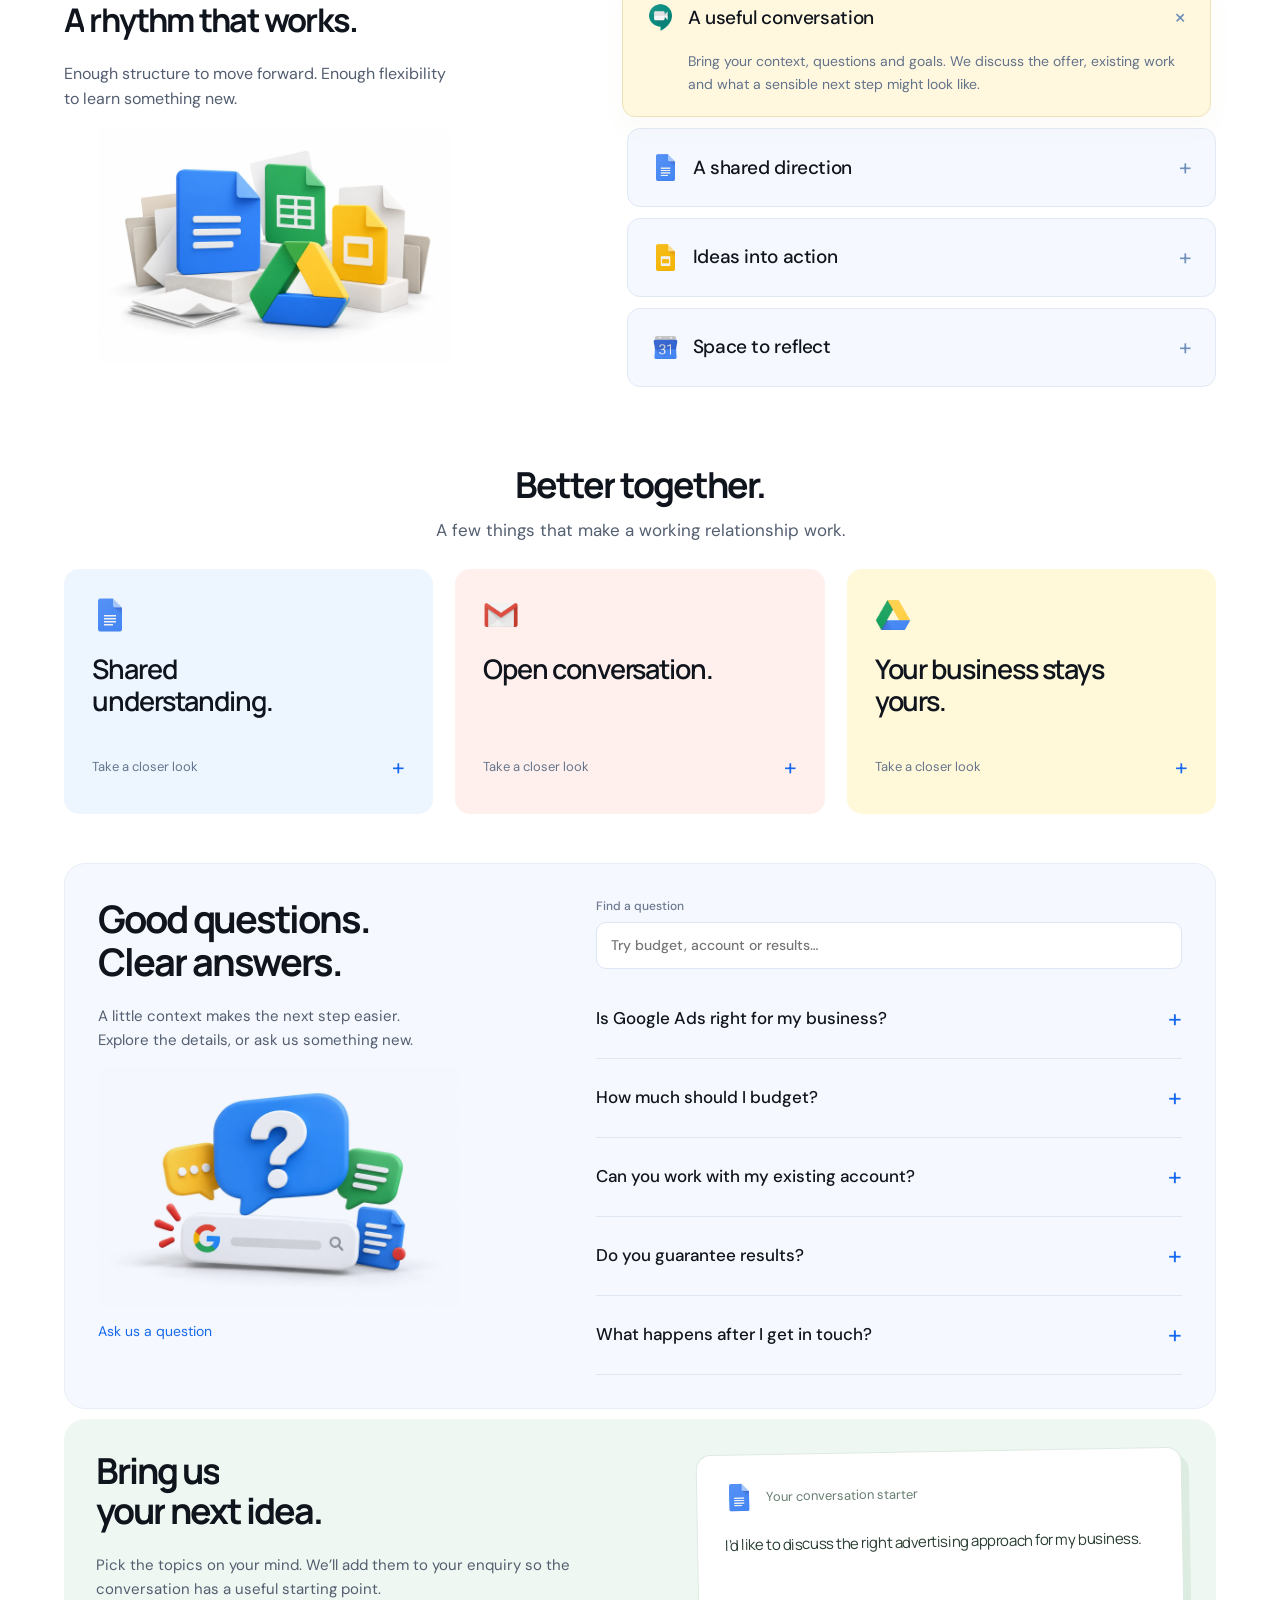
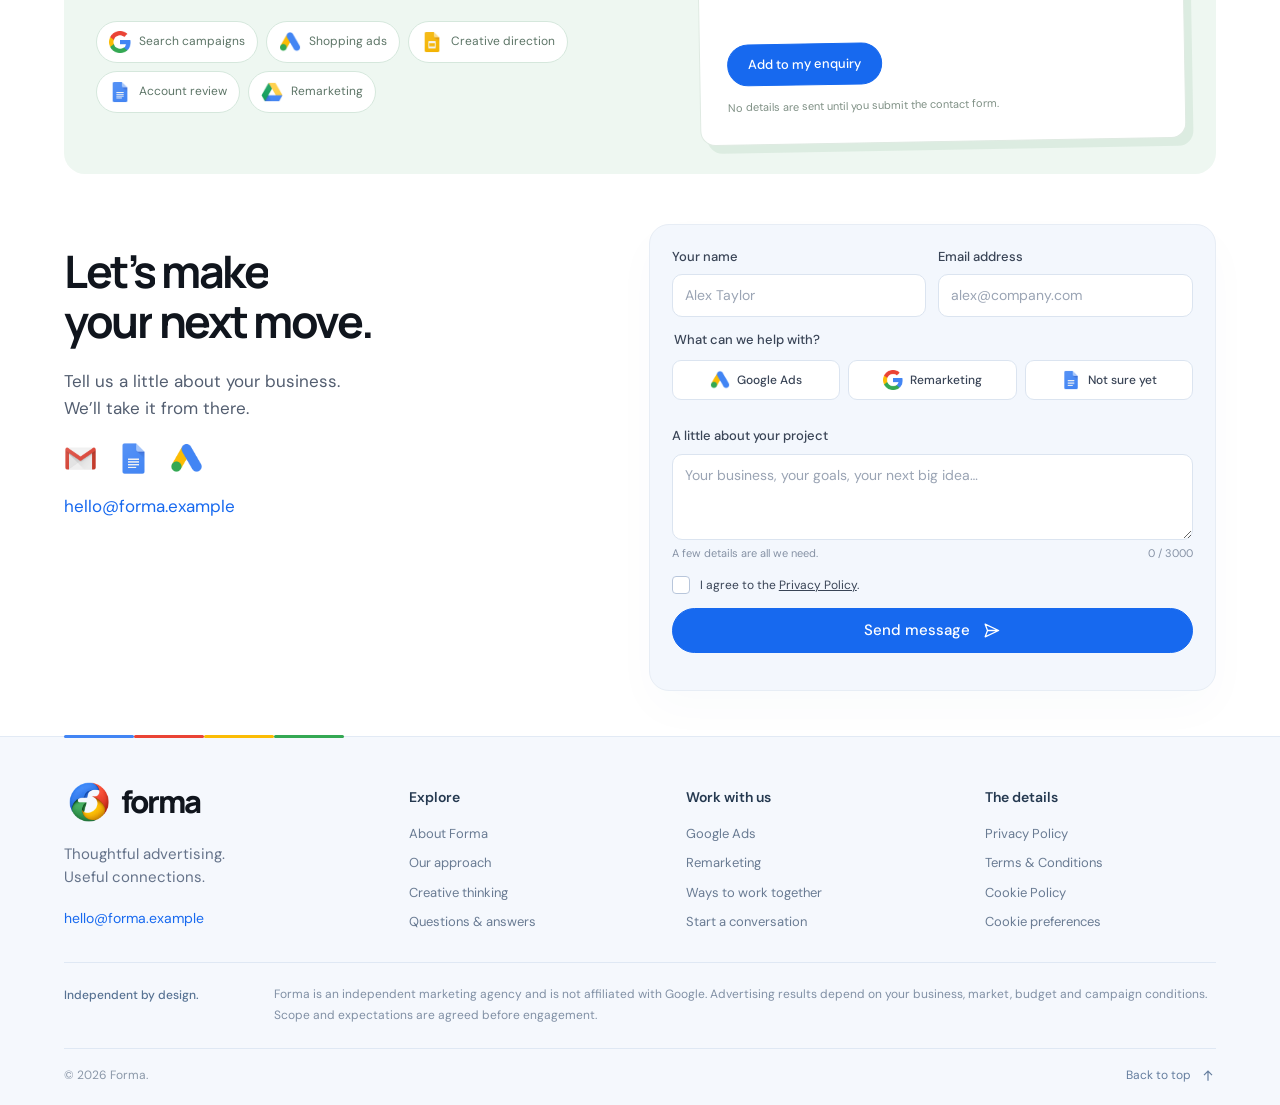
==== commit 4f4e5ad4: "+" ====
--- a/index.html
+++ b/index.html
@@ -322,6 +322,8 @@
                 <h2>A little change, a different feeling.</h2>
                 <p>Creative direction sets the tone before anyone reads the details. Explore three ways the same message
                     can feel.</p>
+                <p>We look at the same offer through different moods, then shape the words, rhythm and visual weight so
+                    the creative feels intentional instead of random.</p>
                 <div class="choice-chips" role="group"><button data-tone="0" aria-pressed="true" class="selected">Clear
                         & focused</button><button data-tone="1" aria-pressed="false" class="">Warm &
                         curious</button><button data-tone="2" aria-pressed="false" class="">Bold & direct</button></div>
@@ -330,7 +332,7 @@
             <div class="tone-preview" data-tone-preview="0">
                 <div class="tone-top"><img class="product-icon" src="assets/icons/slides.png" width="48" height="48"
                         alt="Google Slides" loading="lazy"><span>Creative direction</span></div>
-                <h3 data-tone-title>Room for something good.</h3>
+                <h3 data-tone-title>Room to choose.</h3>
                 <p data-tone-copy>Thoughtful essentials for your everyday.</p><img src="assets/images/creative.webp"
                     alt="Advertising creative composition" width="1200" height="800" loading="lazy"><span
                     class="tone-cta">Explore the idea</span>
--- a/assets/css/style.css
+++ b/assets/css/style.css
@@ -26,3 +26,4 @@
 @media(max-width:700px){.creative h2,.creative-desk h2,.handoff h2,.collaboration-path h2,.split.blue-panel h2,.readiness h2{white-space:normal;font-size:30px}}
 #formats{overflow:hidden}.formats-carousel-wrap{position:relative;margin-top:4px;padding:18px 18px 20px;border:1px solid #dce6f2;border-radius:18px;background:linear-gradient(180deg,#ffffff 0%,#f8fbff 100%);box-shadow:0 18px 46px #203b5d0d}.formats-carousel-wrap:before,.formats-carousel-wrap:after{content:'';position:absolute;top:18px;bottom:20px;z-index:2;width:42px;pointer-events:none}.formats-carousel-wrap:before{left:18px;background:linear-gradient(90deg,#f9fbff 0%,#f9fbff00 100%)}.formats-carousel-wrap:after{right:18px;background:linear-gradient(270deg,#f9fbff 0%,#f9fbff00 100%)}#formats .carousel{position:relative;z-index:1;gap:24px;padding:10px 6px 16px;scroll-padding-left:6px}#formats .format{flex-basis:calc((100% - 48px)/3);min-height:360px;border:1px solid #dbe5f1;border-radius:16px;padding:28px 24px 16px;background-clip:padding-box;box-shadow:0 10px 26px #17375d0d,0 1px 0 #ffffffcc inset;transition:transform .32s ease,border-color .32s ease,box-shadow .32s ease,background-color .32s ease}#formats .format:hover{transform:translateY(-7px);border-color:#b7cae6;box-shadow:0 20px 44px #17375d18,0 1px 0 #ffffff inset}#formats .format h3{margin-bottom:13px}#formats .format p{min-height:78px;margin-bottom:12px}#formats .format img{filter:drop-shadow(0 13px 17px #223a5c14);transition:transform .55s ease,filter .55s ease}#formats .format:hover img{transform:translateY(-9px) scale(1.03);filter:drop-shadow(0 18px 22px #223a5c1c)}#formats .carousel-buttons button{box-shadow:0 7px 18px #1e3d630d;transition:transform .24s ease,border-color .24s ease,background .24s ease,box-shadow .24s ease}#formats .carousel-buttons button:hover{transform:translateY(-2px);border-color:#b6c9e5;box-shadow:0 12px 24px #1e3d6314}@media(max-width:1050px){#formats .format{flex-basis:calc((100% - 24px)/2)}}@media(max-width:700px){.formats-carousel-wrap{padding:13px 12px 15px;border-radius:15px}.formats-carousel-wrap:before,.formats-carousel-wrap:after{top:13px;bottom:15px;width:24px}.formats-carousel-wrap:before{left:12px}.formats-carousel-wrap:after{right:12px}#formats .carousel{gap:14px;padding:7px 3px 12px}#formats .format{flex-basis:86%;min-height:330px;padding:24px 20px 13px}#formats .format p{min-height:96px}}
 #formats{overflow:visible}.formats-carousel-wrap{overflow:hidden;padding:22px 22px 24px}.formats-carousel-wrap:before,.formats-carousel-wrap:after{display:none}#formats .carousel{overflow:visible!important;scroll-snap-type:none;scrollbar-width:none;will-change:transform}#formats .carousel::-webkit-scrollbar{display:none}#formats .format{flex:0 0 calc((100% - 48px)/3);scroll-snap-align:none}#formats .format[aria-hidden=true]{pointer-events:none}@media(max-width:1050px){#formats .format{flex-basis:calc((100% - 24px)/2)}}@media(max-width:700px){.formats-carousel-wrap{padding:16px 14px 18px}#formats .format{flex-basis:86%}}
+.creative-desk .desk-copy{max-width:560px}.creative-desk .desk-copy>p{max-width:540px;margin-bottom:13px}.creative-desk .desk-copy .choice-chips{margin-top:23px}.creative-desk .tone-preview h3{max-width:none;white-space:nowrap;font-size:clamp(30px,3vw,40px);letter-spacing:-.045em}@media(max-width:700px){.creative-desk .desk-copy{max-width:none}.creative-desk .desk-copy>p{text-align:center}.creative-desk .tone-preview h3{white-space:normal;font-size:31px}}
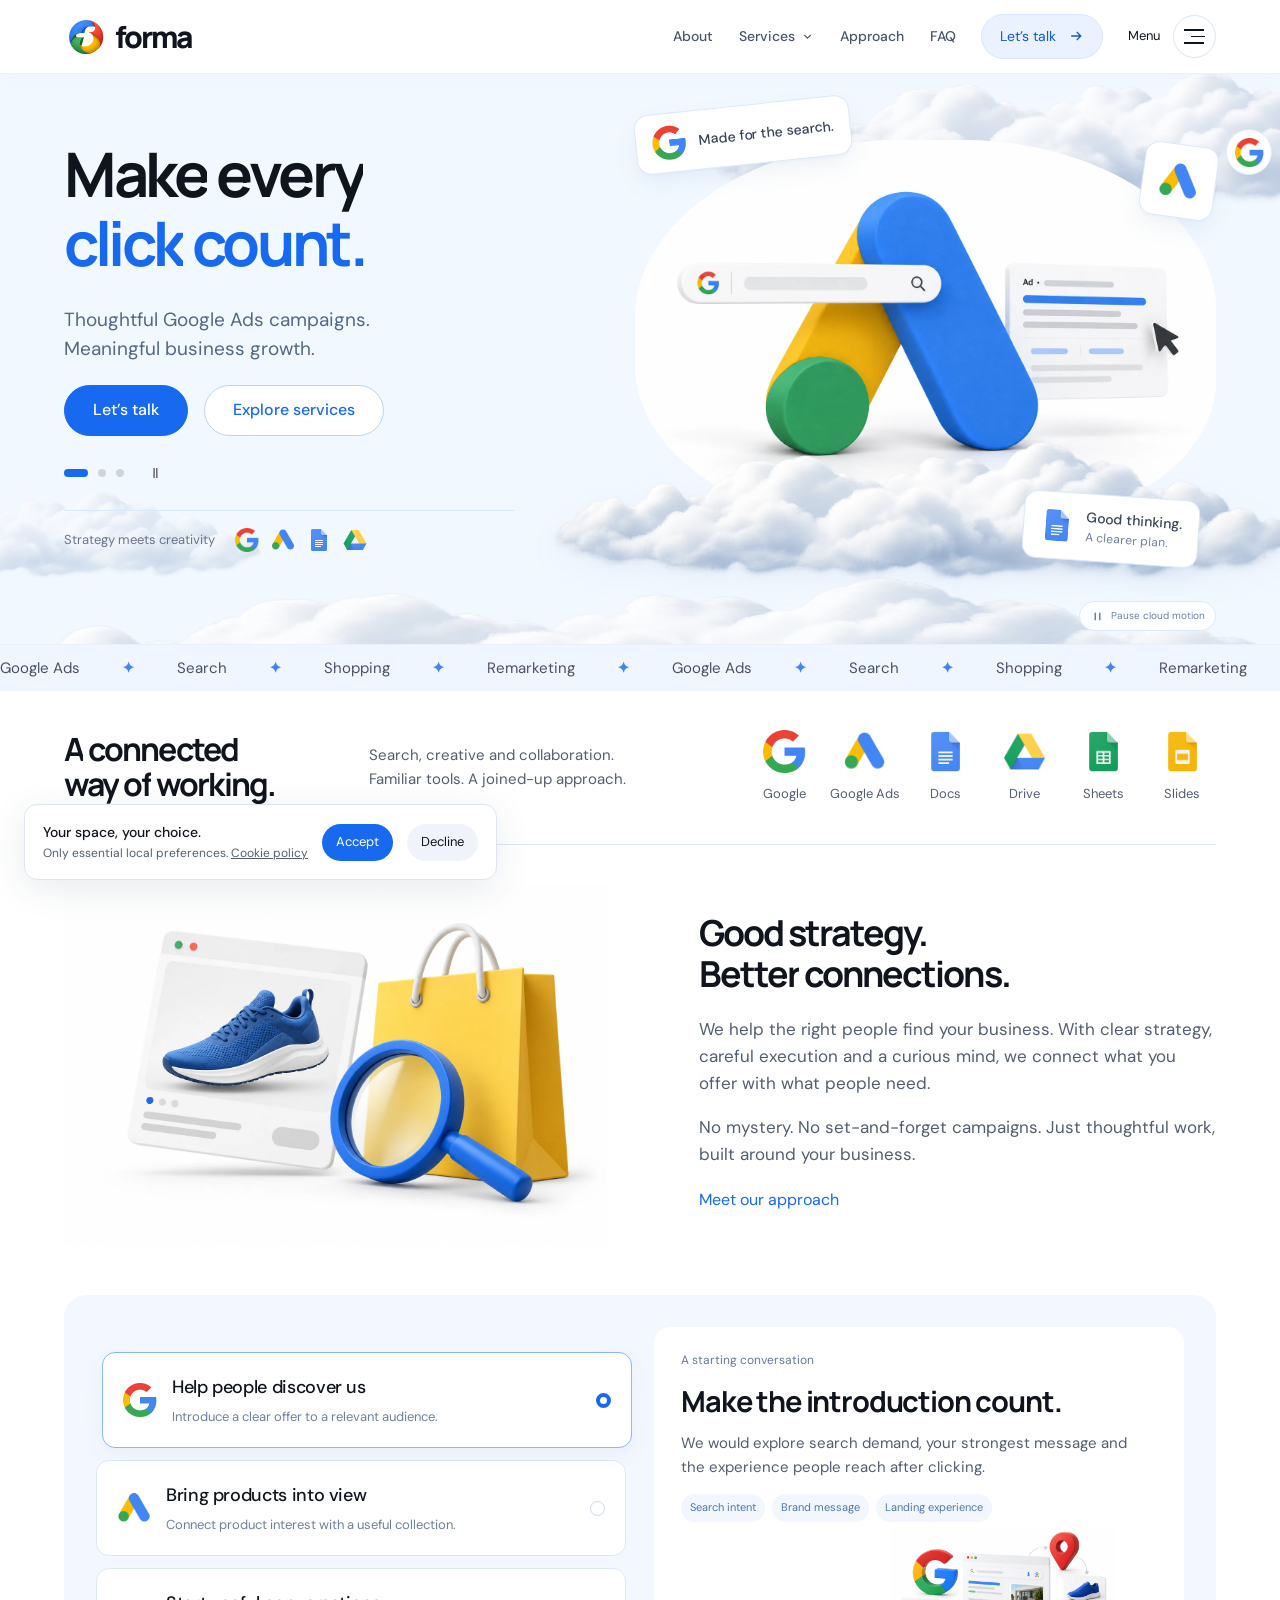
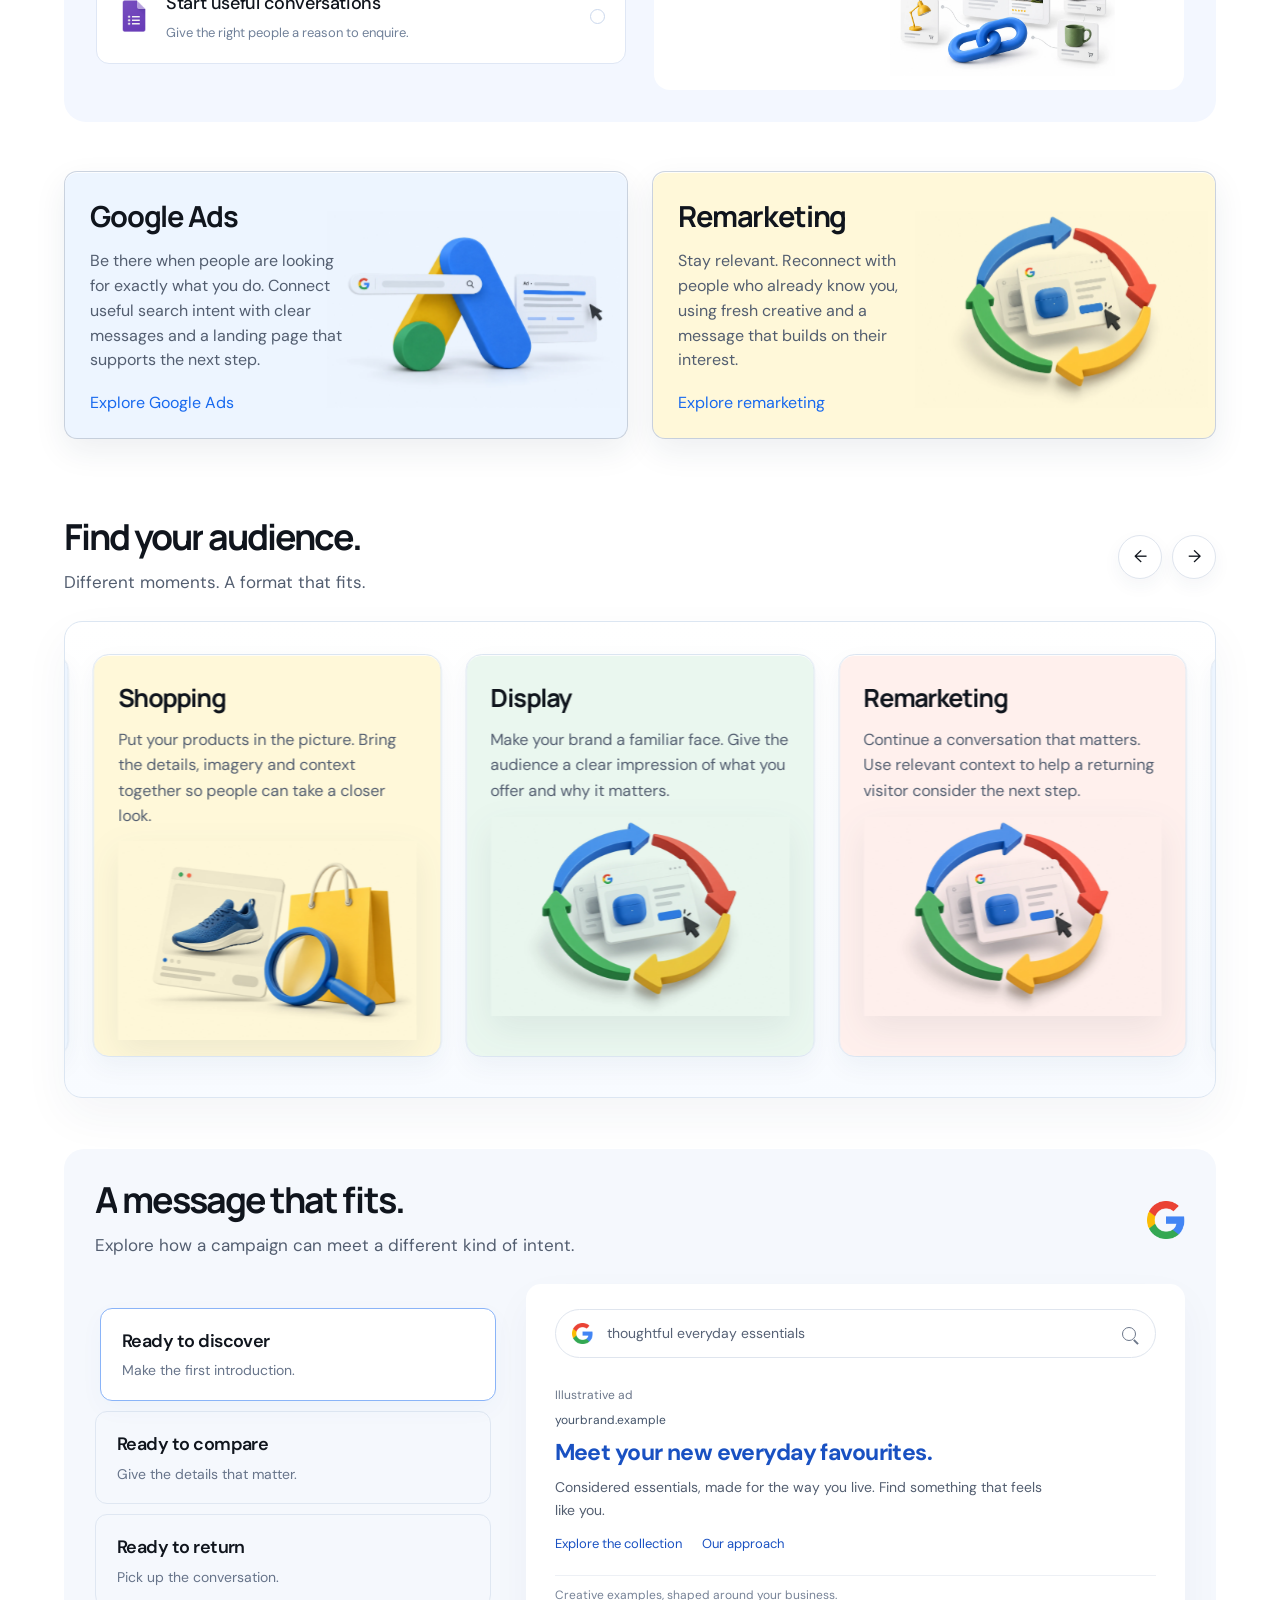
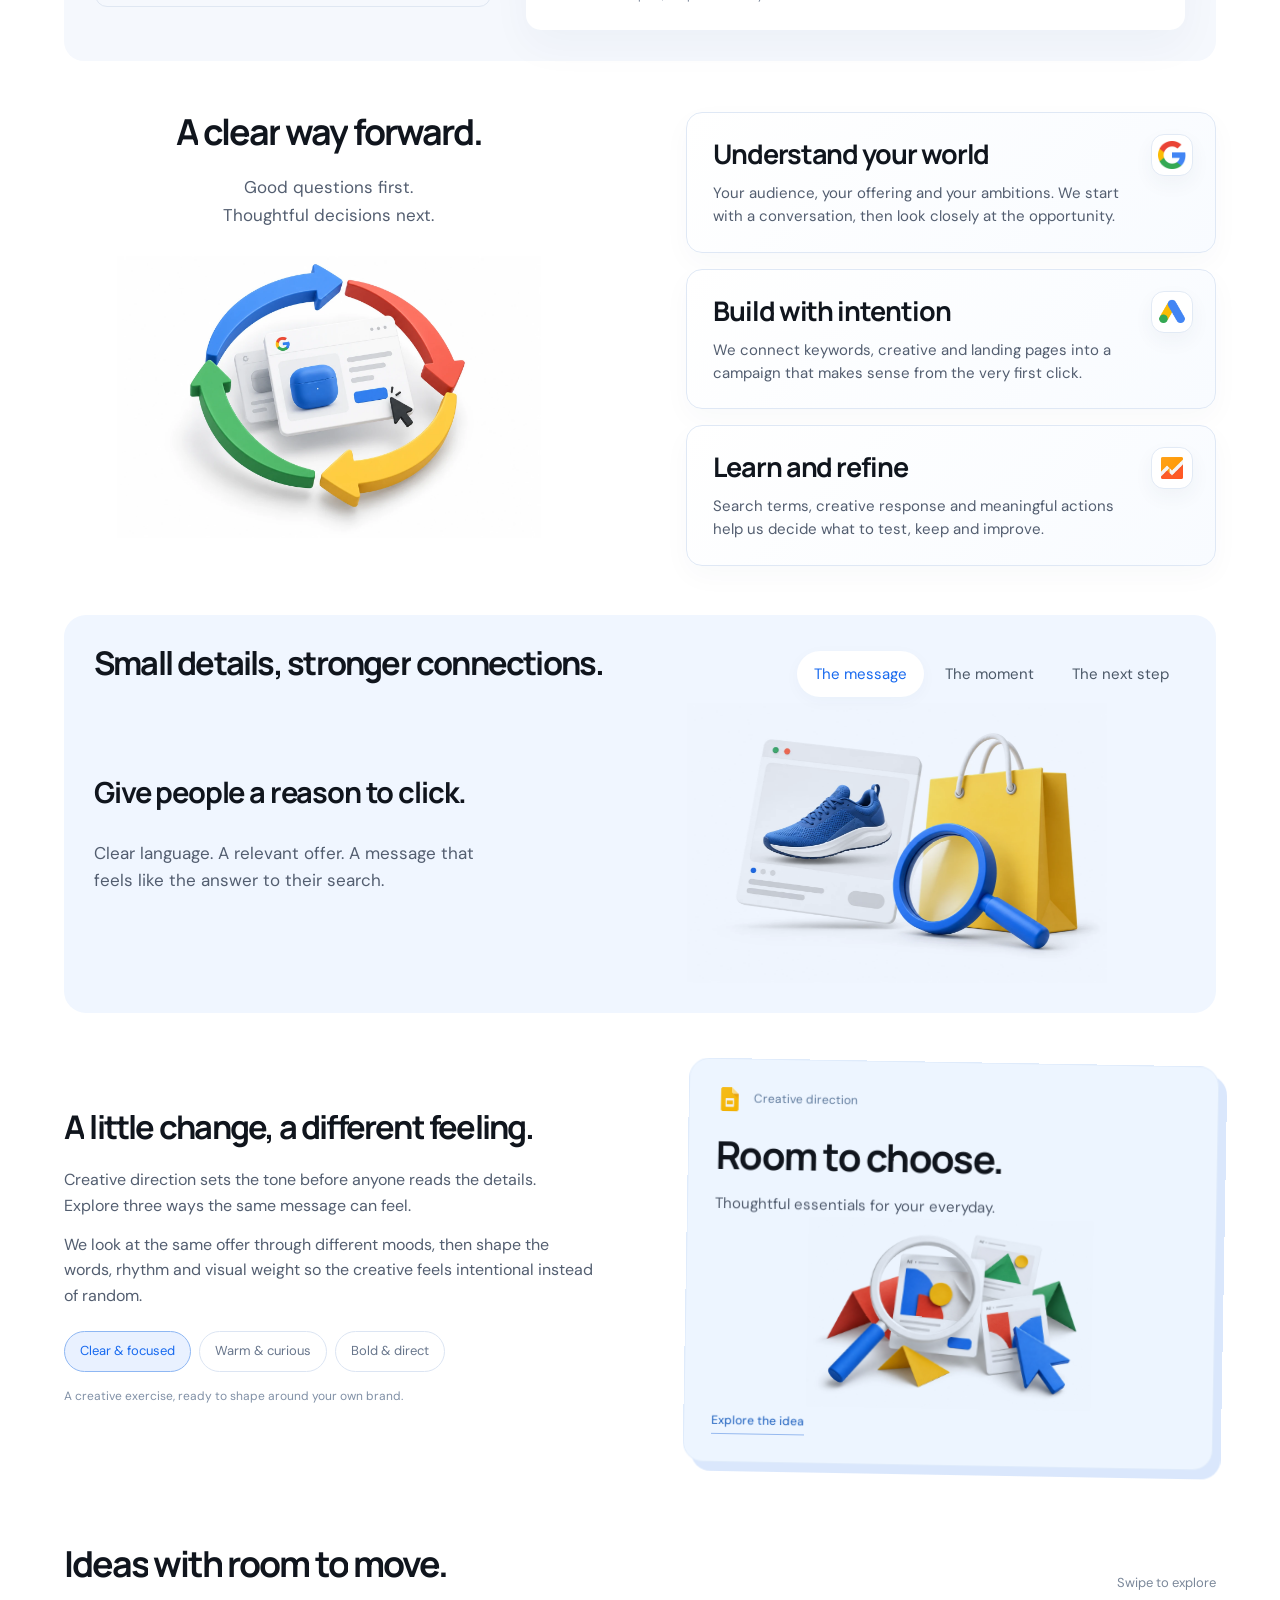
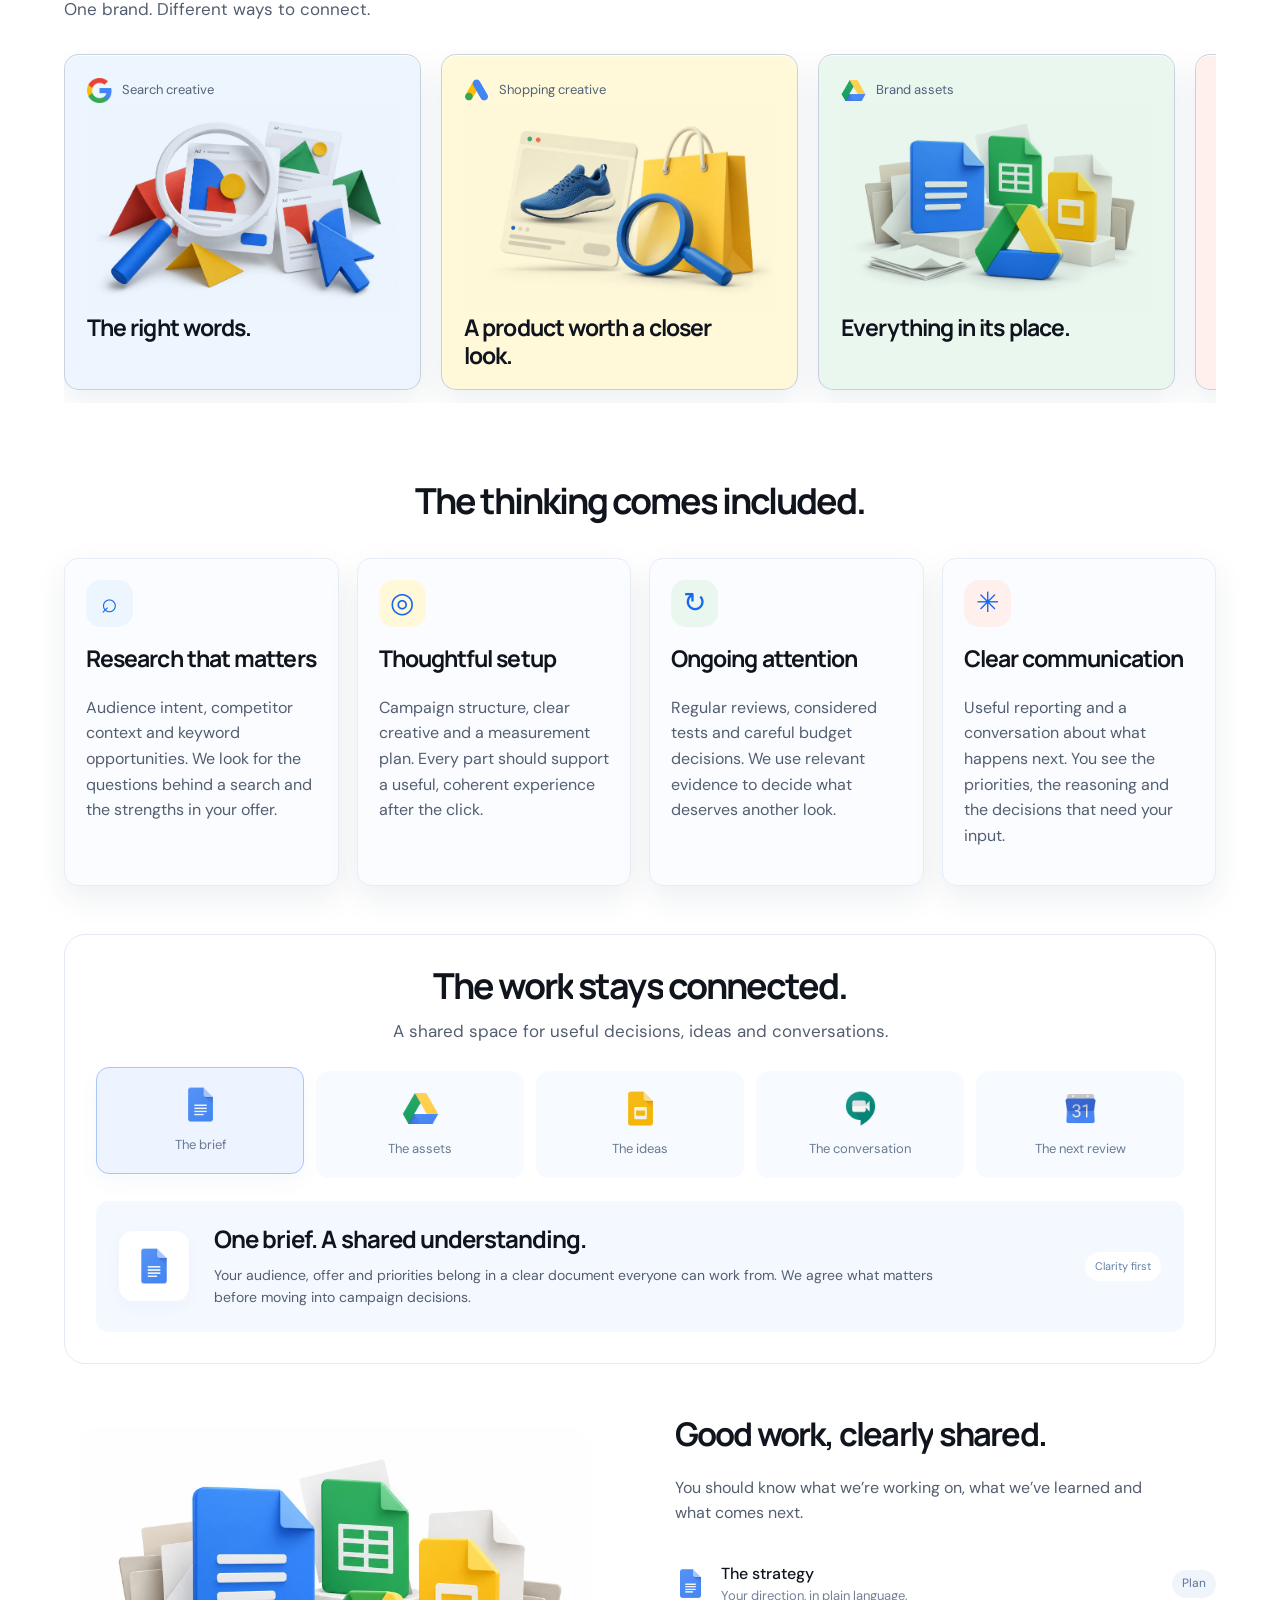
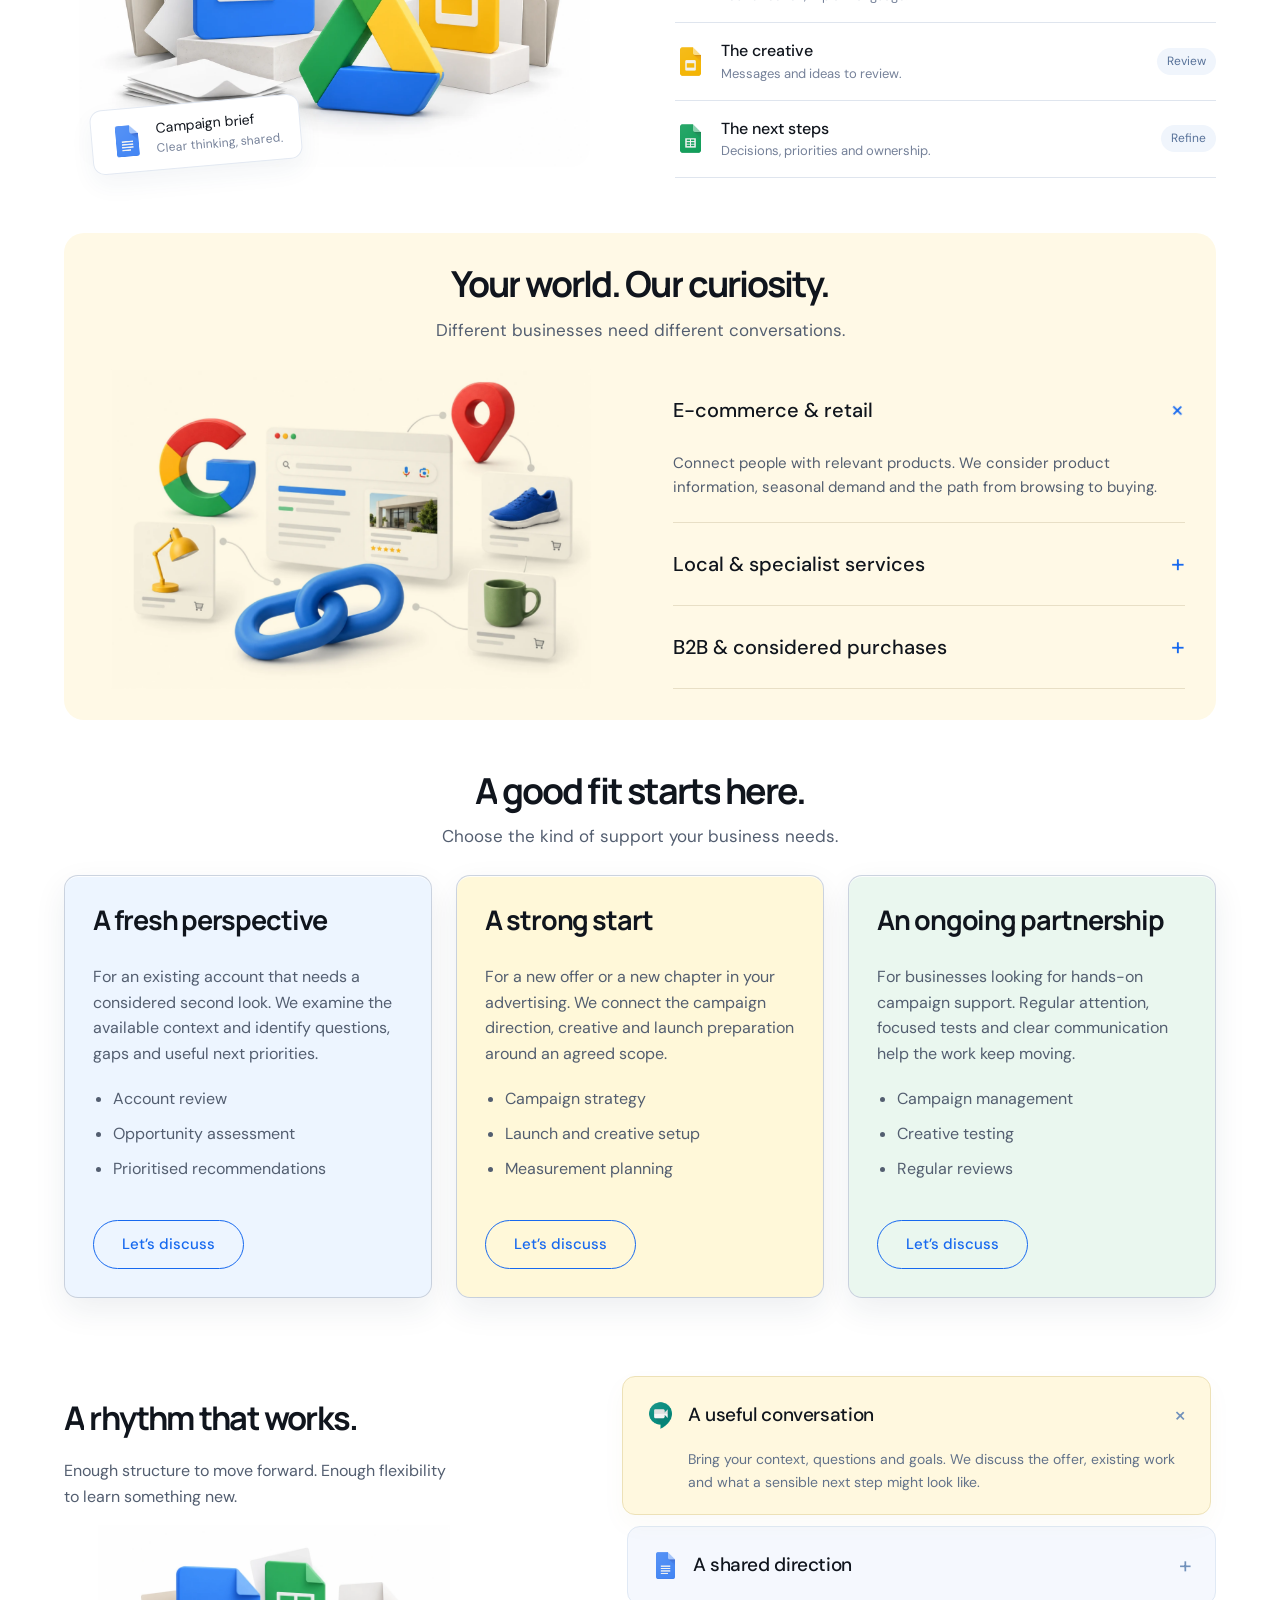
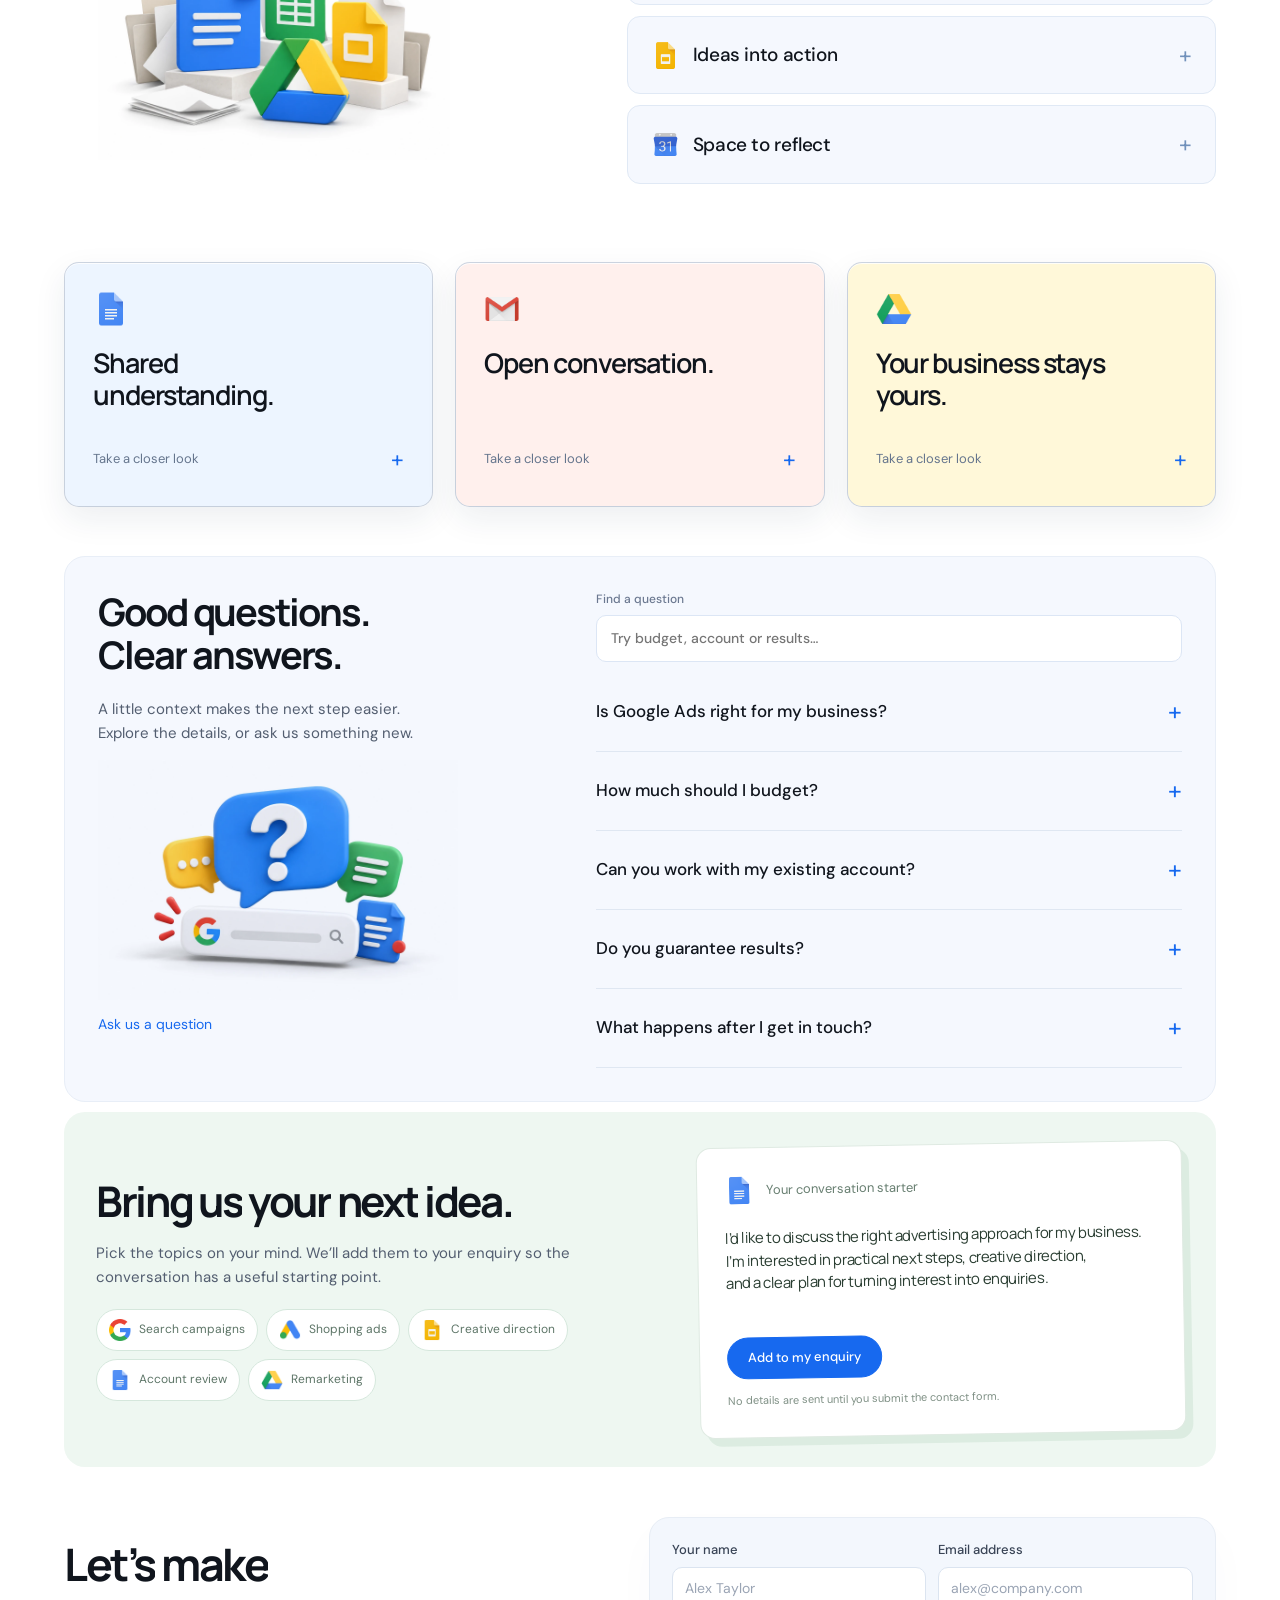
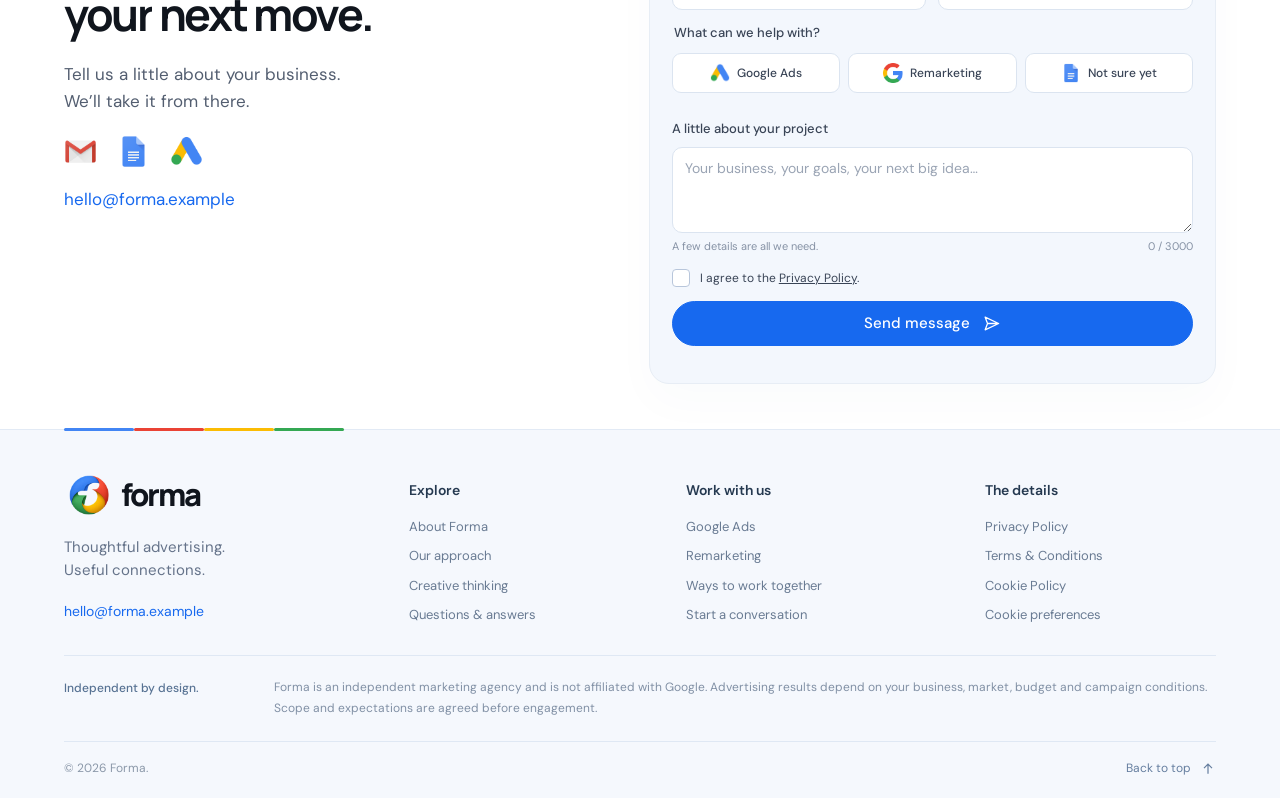
==== commit 91c3bbb8: "+" ====
--- a/index.html
+++ b/index.html
@@ -152,10 +152,6 @@
             </div>
         </section>
         <section class="section goal-studio" id="goal-studio" data-goal-studio>
-            <div class="section-heading reveal">
-                <h2>Your ambition. A clearer direction.</h2>
-                <p>Start with the question your business is asking.</p>
-            </div>
             <div class="goal-layout">
                 <div class="goal-buttons" role="group" aria-label="Choose a business goal"><button data-goal="0"
                         aria-pressed="true" class="selected"><img class="product-icon" src="assets/icons/google.png"
@@ -182,10 +178,6 @@
             </div>
         </section>
         <section class="section" id="services">
-            <div class="section-heading reveal">
-                <h2>Built for your next move.</h2>
-                <p>Two connected services. One considered strategy.</p>
-            </div>
             <div class="service-grid"><a href="google-ads.html" class="service-card blue reveal">
                     <div>
                         <h3>Google Ads</h3>
@@ -549,10 +541,6 @@
                         priorities.</span></button></div>
         </section>
         <section class="section partnership" id="partnership">
-            <div class="section-heading reveal">
-                <h2>Better together.</h2>
-                <p>A few things that make a working relationship work.</p>
-            </div>
             <div class="principle-grid"><button class="principle blue" aria-expanded="false"><span
                         class="principle-front"><img class="product-icon " src="assets/icons/docs.png" width="48"
                             height="48" alt="Google Docs" loading="lazy"><strong>Shared understanding.</strong><span
@@ -618,7 +606,7 @@
         </section>
         <section class="section brief-builder" id="brief-builder" data-brief-builder>
             <div class="reveal">
-                <h2>Bring us<br>your next idea.</h2>
+                <h2>Bring us your next idea.</h2>
                 <p>Pick the topics on your mind. We’ll add them to your enquiry so the conversation has a useful
                     starting point.</p>
                 <div class="brief-options"><label><input type="checkbox" value="Search campaigns"><span><img
@@ -638,7 +626,9 @@
             <div class="brief-output">
                 <div class="brief-heading"><img class="product-icon" src="assets/icons/docs.png" width="48" height="48"
                         alt="Google Docs" loading="lazy"><span>Your conversation starter</span></div>
-                <p data-brief-output>I’d like to discuss the right advertising approach for my business.</p><button
+                <p data-brief-output>I’d like to discuss the right advertising approach for my business.
+I’m interested in practical next steps, creative direction,
+and a clear plan for turning interest into enquiries.</p><button
                     class="button" data-use-brief>Add to my enquiry</button><small>No details are sent until you submit
                     the contact form.</small>
             </div>
--- a/assets/css/style.css
+++ b/assets/css/style.css
@@ -19,6 +19,7 @@
 @media(max-width:370px){header{gap:9px}.header-cta{padding:8px 10px;font-size:11px}.brand{font-size:24px}.designed-form .form-row{grid-template-columns:1fr}.tool-buttons button{font-size:9px}.tool-buttons .product-icon{width:25px;height:25px}}
 @media(prefers-reduced-motion:reduce){.faq-art img,.closing-art>img,.pace-item{animation:none}.tone-preview,.brief-output{transform:none}.goal-buttons>button.selected,.tool-buttons button.selected,.rhythm-card.selected,.query-cloud button.selected,.audience-switches button.selected{transform:none}}
 .section-heading.reveal:not(.inline){display:flex;flex-direction:column;align-items:center;text-align:center;width:100%;margin-left:auto;margin-right:auto}.section-heading.reveal:not(.inline) h2{white-space:nowrap;text-align:center}.section-heading.reveal:not(.inline) p{text-align:center}
+.brief-builder h2{white-space:nowrap;font-size:clamp(34px,3.3vw,52px);margin-bottom:16px}.brief-builder>div:first-child{align-self:center}.brief-output p{white-space:pre-line}@media(max-width:700px){.brief-builder h2{font-size:clamp(27px,8vw,34px);text-align:center;white-space:nowrap}}
 .process .sticky-copy{display:flex;flex-direction:column;align-items:center;text-align:center;justify-content:center}.process .sticky-copy h2{white-space:nowrap;text-align:center}.process .sticky-copy p{text-align:center}.process .sticky-copy img{margin-left:auto;margin-right:auto}
 .process .steps{display:grid;gap:16px}.process .steps article{position:relative;min-height:0;padding:25px 86px 23px 26px;border:1px solid #dfe8f5;border-radius:16px;background:linear-gradient(135deg,#fff 0%,#f8fbff 100%);box-shadow:0 10px 28px #1c3d6408;overflow:hidden;transition:transform .28s ease,border-color .28s ease,box-shadow .28s ease,background .28s ease}.process .steps article:first-child{padding-top:25px}.process .steps article:before{content:'';position:absolute;inset:0;border-radius:inherit;pointer-events:none;background:linear-gradient(135deg,#4285f414,#fbbc0410 48%,#34a85312);opacity:0;transition:opacity .28s ease}.process .steps article:hover{transform:translateY(-5px);border-color:#b9cff0;box-shadow:0 18px 42px #22436a14;background:#fff}.process .steps article:hover:before{opacity:1}.process .steps h3{position:relative;font-size:27px;margin-bottom:11px;padding-right:4px}.process .steps p{position:relative;font-size:15px;line-height:1.55;margin-bottom:0}.process .steps .step-mark{position:absolute;top:21px;right:22px;display:block;width:42px;height:42px;margin:0;padding:6px;border:1px solid #e2eaf5;border-radius:13px;background:#fff;box-shadow:0 8px 20px #223b5b0c;object-fit:contain;float:none;transition:transform .28s ease,box-shadow .28s ease}.process .steps article:hover .step-mark{transform:translateY(-2px) rotate(3deg);box-shadow:0 12px 24px #223b5b16}
 @media(max-width:700px){.process .steps{gap:12px}.process .steps article,.process .steps article:first-child{padding:21px 72px 20px 20px}.process .steps h3{font-size:23px;text-align:left;margin-bottom:9px}.process .steps p{clear:none;font-size:14px;text-align:left}.process .steps .step-mark{top:18px;right:18px;width:38px;height:38px;margin:0}}
@@ -27,3 +28,91 @@
 #formats{overflow:hidden}.formats-carousel-wrap{position:relative;margin-top:4px;padding:18px 18px 20px;border:1px solid #dce6f2;border-radius:18px;background:linear-gradient(180deg,#ffffff 0%,#f8fbff 100%);box-shadow:0 18px 46px #203b5d0d}.formats-carousel-wrap:before,.formats-carousel-wrap:after{content:'';position:absolute;top:18px;bottom:20px;z-index:2;width:42px;pointer-events:none}.formats-carousel-wrap:before{left:18px;background:linear-gradient(90deg,#f9fbff 0%,#f9fbff00 100%)}.formats-carousel-wrap:after{right:18px;background:linear-gradient(270deg,#f9fbff 0%,#f9fbff00 100%)}#formats .carousel{position:relative;z-index:1;gap:24px;padding:10px 6px 16px;scroll-padding-left:6px}#formats .format{flex-basis:calc((100% - 48px)/3);min-height:360px;border:1px solid #dbe5f1;border-radius:16px;padding:28px 24px 16px;background-clip:padding-box;box-shadow:0 10px 26px #17375d0d,0 1px 0 #ffffffcc inset;transition:transform .32s ease,border-color .32s ease,box-shadow .32s ease,background-color .32s ease}#formats .format:hover{transform:translateY(-7px);border-color:#b7cae6;box-shadow:0 20px 44px #17375d18,0 1px 0 #ffffff inset}#formats .format h3{margin-bottom:13px}#formats .format p{min-height:78px;margin-bottom:12px}#formats .format img{filter:drop-shadow(0 13px 17px #223a5c14);transition:transform .55s ease,filter .55s ease}#formats .format:hover img{transform:translateY(-9px) scale(1.03);filter:drop-shadow(0 18px 22px #223a5c1c)}#formats .carousel-buttons button{box-shadow:0 7px 18px #1e3d630d;transition:transform .24s ease,border-color .24s ease,background .24s ease,box-shadow .24s ease}#formats .carousel-buttons button:hover{transform:translateY(-2px);border-color:#b6c9e5;box-shadow:0 12px 24px #1e3d6314}@media(max-width:1050px){#formats .format{flex-basis:calc((100% - 24px)/2)}}@media(max-width:700px){.formats-carousel-wrap{padding:13px 12px 15px;border-radius:15px}.formats-carousel-wrap:before,.formats-carousel-wrap:after{top:13px;bottom:15px;width:24px}.formats-carousel-wrap:before{left:12px}.formats-carousel-wrap:after{right:12px}#formats .carousel{gap:14px;padding:7px 3px 12px}#formats .format{flex-basis:86%;min-height:330px;padding:24px 20px 13px}#formats .format p{min-height:96px}}
 #formats{overflow:visible}.formats-carousel-wrap{overflow:hidden;padding:22px 22px 24px}.formats-carousel-wrap:before,.formats-carousel-wrap:after{display:none}#formats .carousel{overflow:visible!important;scroll-snap-type:none;scrollbar-width:none;will-change:transform}#formats .carousel::-webkit-scrollbar{display:none}#formats .format{flex:0 0 calc((100% - 48px)/3);scroll-snap-align:none}#formats .format[aria-hidden=true]{pointer-events:none}@media(max-width:1050px){#formats .format{flex-basis:calc((100% - 24px)/2)}}@media(max-width:700px){.formats-carousel-wrap{padding:16px 14px 18px}#formats .format{flex-basis:86%}}
 .creative-desk .desk-copy{max-width:560px}.creative-desk .desk-copy>p{max-width:540px;margin-bottom:13px}.creative-desk .desk-copy .choice-chips{margin-top:23px}.creative-desk .tone-preview h3{max-width:none;white-space:nowrap;font-size:clamp(30px,3vw,40px);letter-spacing:-.045em}@media(max-width:700px){.creative-desk .desk-copy{max-width:none}.creative-desk .desk-copy>p{text-align:center}.creative-desk .tone-preview h3{white-space:normal;font-size:31px}}
+.copy-workbench h2{white-space:nowrap}@media(max-width:700px){.copy-workbench h2{white-space:normal}}
+
+/* Soft depth for core card grids. */
+.service-grid .service-card,
+.creative-track .creative-tile,
+.pricing-grid .pricing-card,
+.principle-grid .principle,
+.included-grid article,
+.included-grid.service-included article{
+    position:relative;
+    border:1px solid rgba(151,168,193,.48);
+    box-shadow:0 12px 32px rgba(25,47,77,.08),0 1px 0 rgba(255,255,255,.82) inset;
+    background-clip:padding-box;
+    transition:transform .32s cubic-bezier(.2,.7,.25,1),border-color .32s ease,box-shadow .32s ease,filter .32s ease;
+}
+.included-grid article,
+.included-grid.service-included article{
+    border-radius:16px;
+    padding:24px;
+    background:linear-gradient(145deg,rgba(255,255,255,.96),rgba(248,251,255,.9));
+}
+.service-grid .service-card:before,
+.creative-track .creative-tile:before,
+.pricing-grid .pricing-card:before,
+.principle-grid .principle:before,
+.included-grid article:before,
+.included-grid.service-included article:before{
+    content:'';
+    position:absolute;
+    inset:0;
+    border-radius:inherit;
+    pointer-events:none;
+    background:linear-gradient(135deg,rgba(255,255,255,.72),rgba(255,255,255,0) 46%,rgba(23,105,239,.08));
+    opacity:0;
+    transition:opacity .32s ease;
+}
+.service-grid .service-card:hover,
+.creative-track .creative-tile:hover,
+.pricing-grid .pricing-card:hover,
+.principle-grid .principle:hover,
+.included-grid article:hover,
+.included-grid.service-included article:hover,
+.principle-grid .principle:focus-visible,
+.service-grid .service-card:focus-visible{
+    transform:translateY(-7px);
+    border-color:rgba(92,128,180,.58);
+    box-shadow:0 22px 48px rgba(28,54,88,.16),0 1px 0 rgba(255,255,255,.9) inset;
+    filter:saturate(1.03);
+}
+.service-grid .service-card:hover:before,
+.creative-track .creative-tile:hover:before,
+.pricing-grid .pricing-card:hover:before,
+.principle-grid .principle:hover:before,
+.included-grid article:hover:before,
+.included-grid.service-included article:hover:before,
+.principle-grid .principle:focus-visible:before,
+.service-grid .service-card:focus-visible:before{
+    opacity:1;
+}
+.creative-track .creative-tile img,
+.pricing-grid .pricing-card .button,
+.included-grid article .small-symbol,
+.included-grid.service-included article .product-icon{
+    transition:transform .32s ease,box-shadow .32s ease;
+}
+.creative-track .creative-tile:hover img,
+.included-grid.service-included article:hover .product-icon,
+.included-grid article:hover .small-symbol{
+    transform:translateY(-4px) scale(1.04);
+}
+.pricing-grid .pricing-card:hover .button{
+    transform:translateY(-2px);
+    box-shadow:0 10px 24px rgba(23,105,239,.13);
+}
+@media(max-width:700px){
+    .included-grid article,
+    .included-grid.service-included article{
+        padding:20px;
+    }
+    .service-grid .service-card:hover,
+    .creative-track .creative-tile:hover,
+    .pricing-grid .pricing-card:hover,
+    .principle-grid .principle:hover,
+    .included-grid article:hover,
+    .included-grid.service-included article:hover{
+        transform:translateY(-4px);
+    }
+}
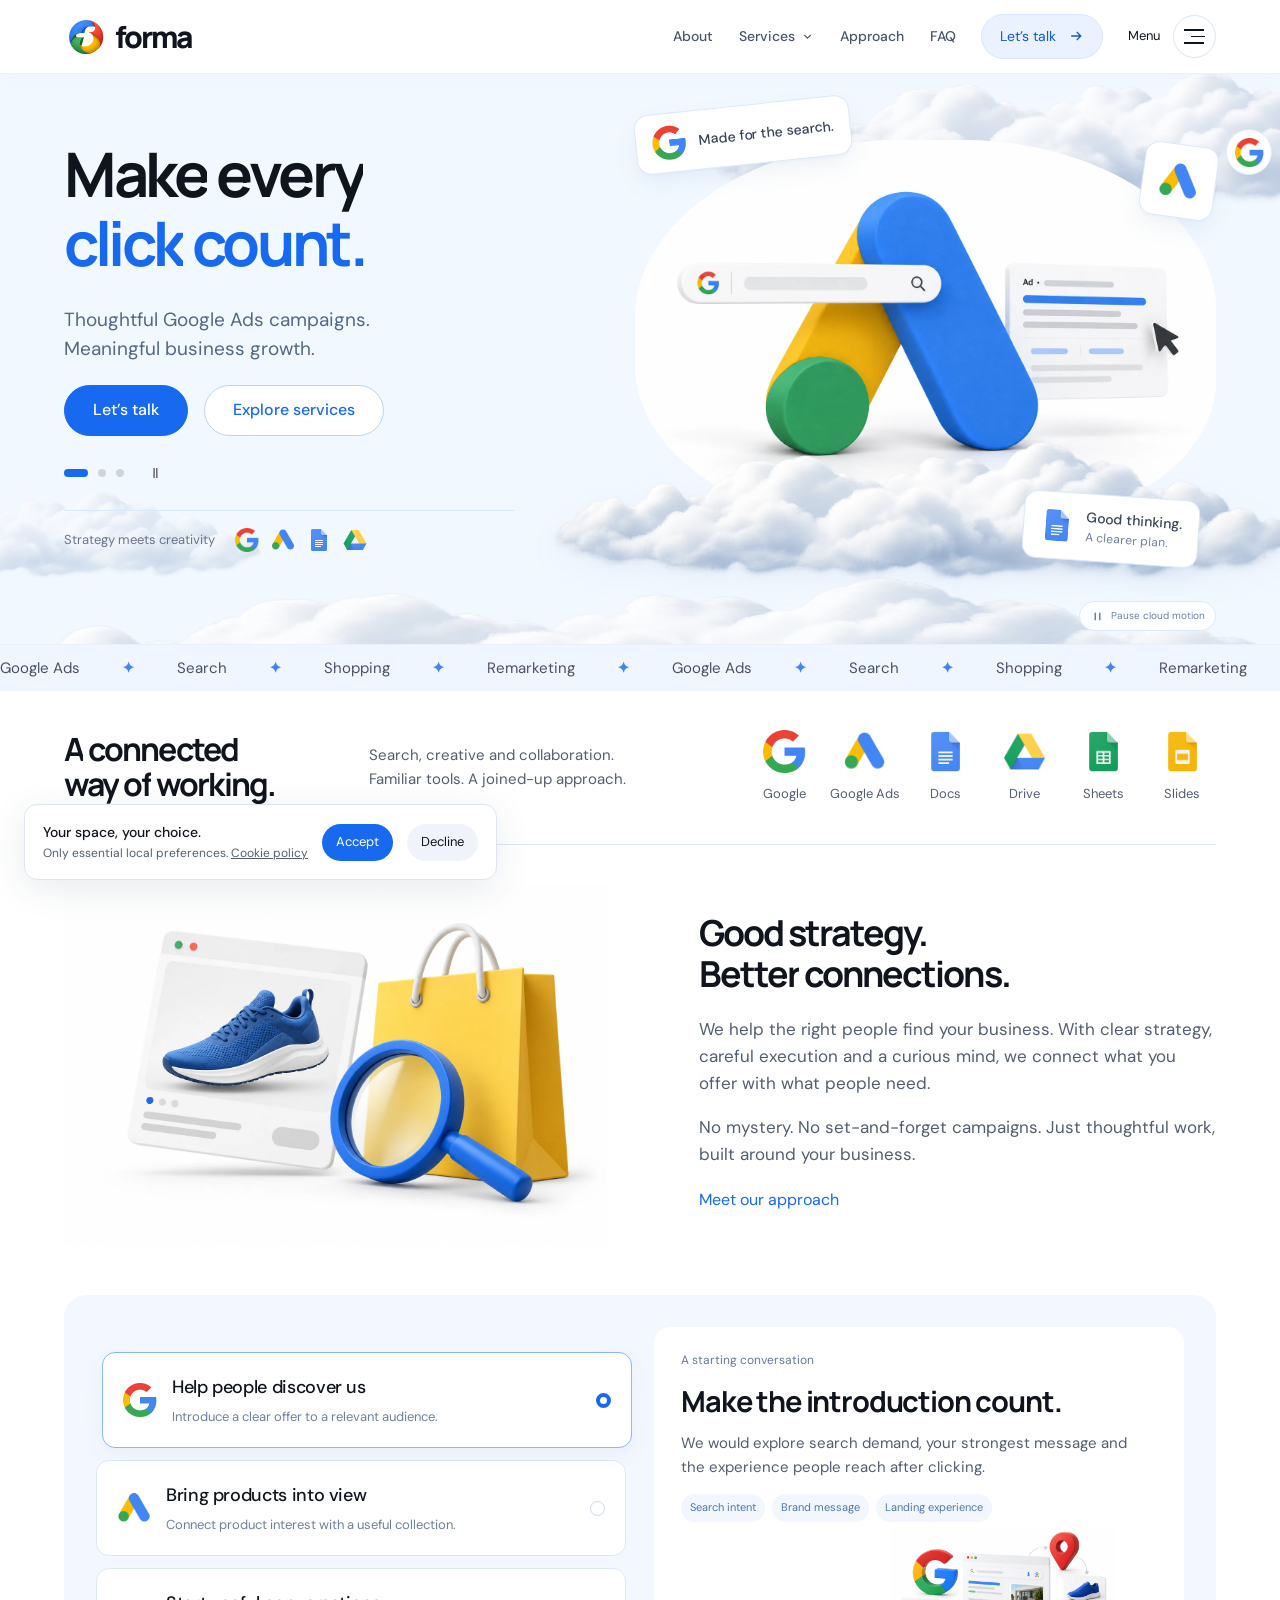
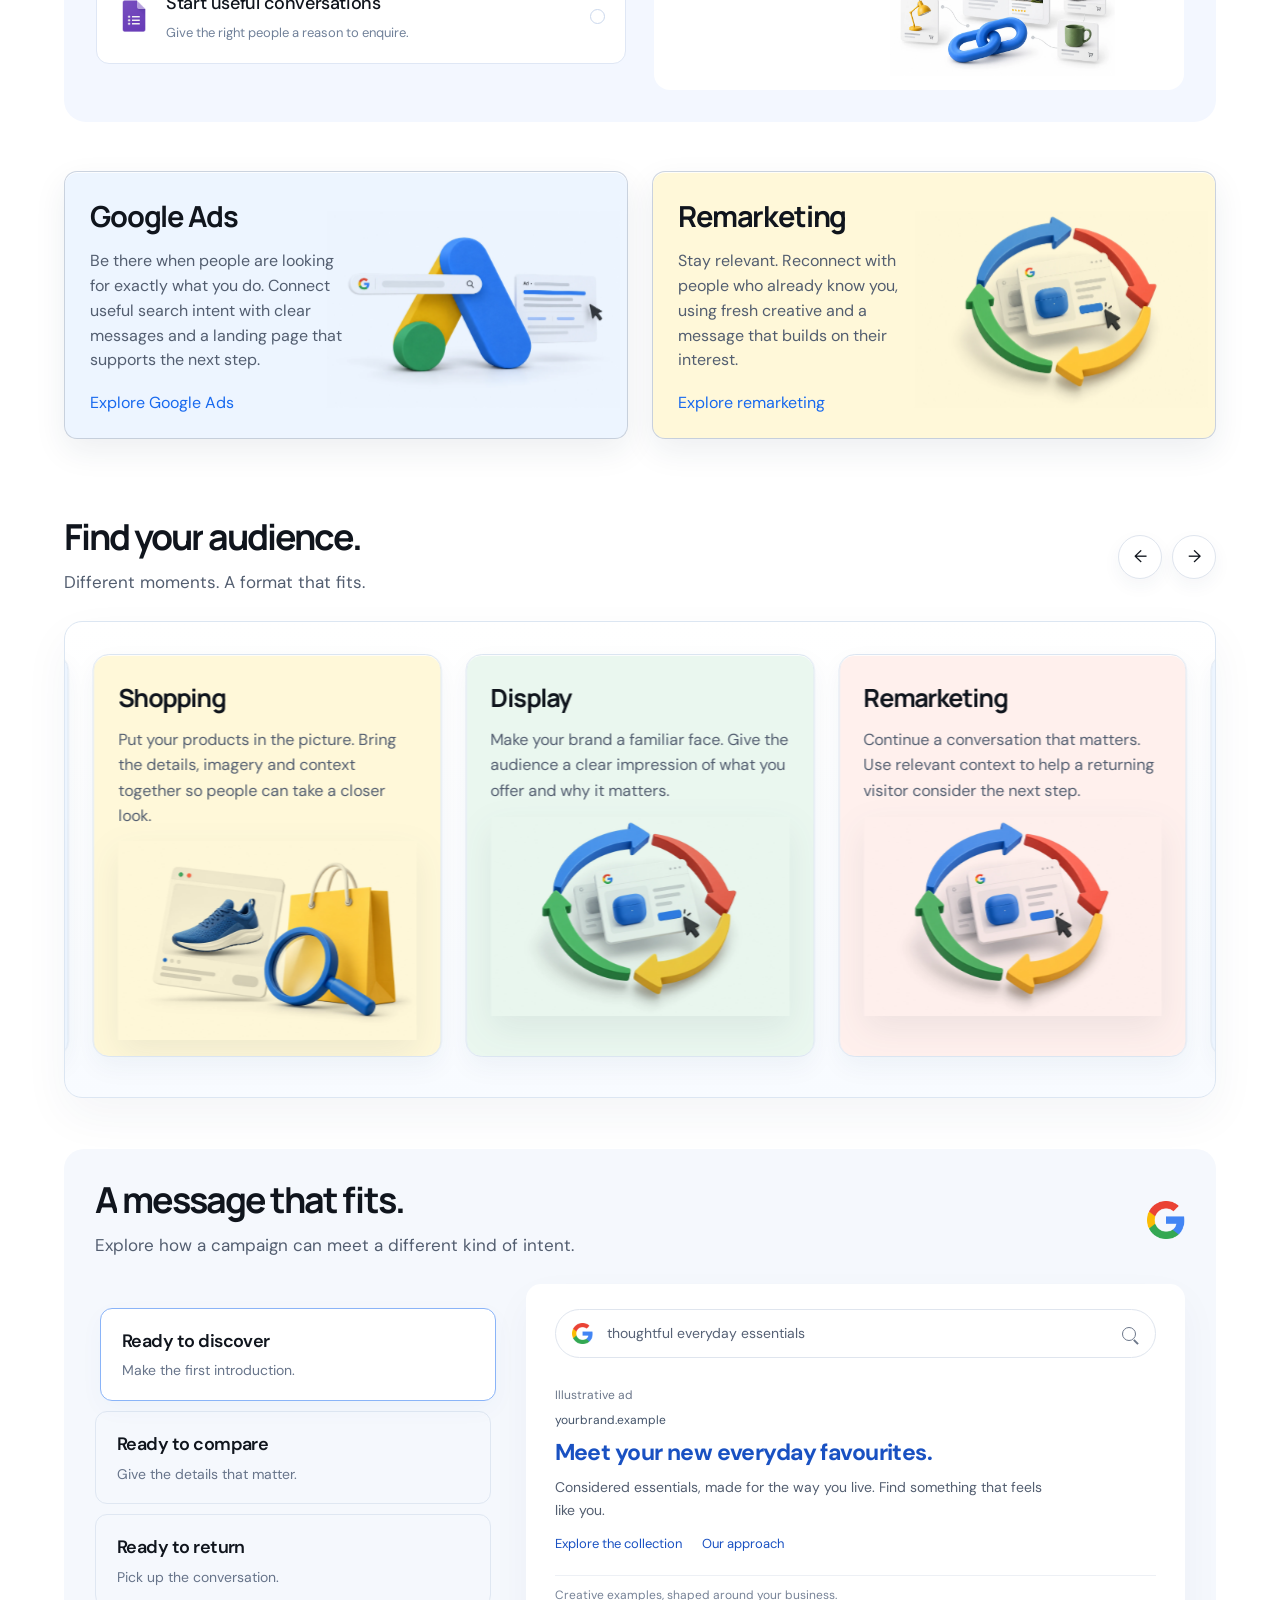
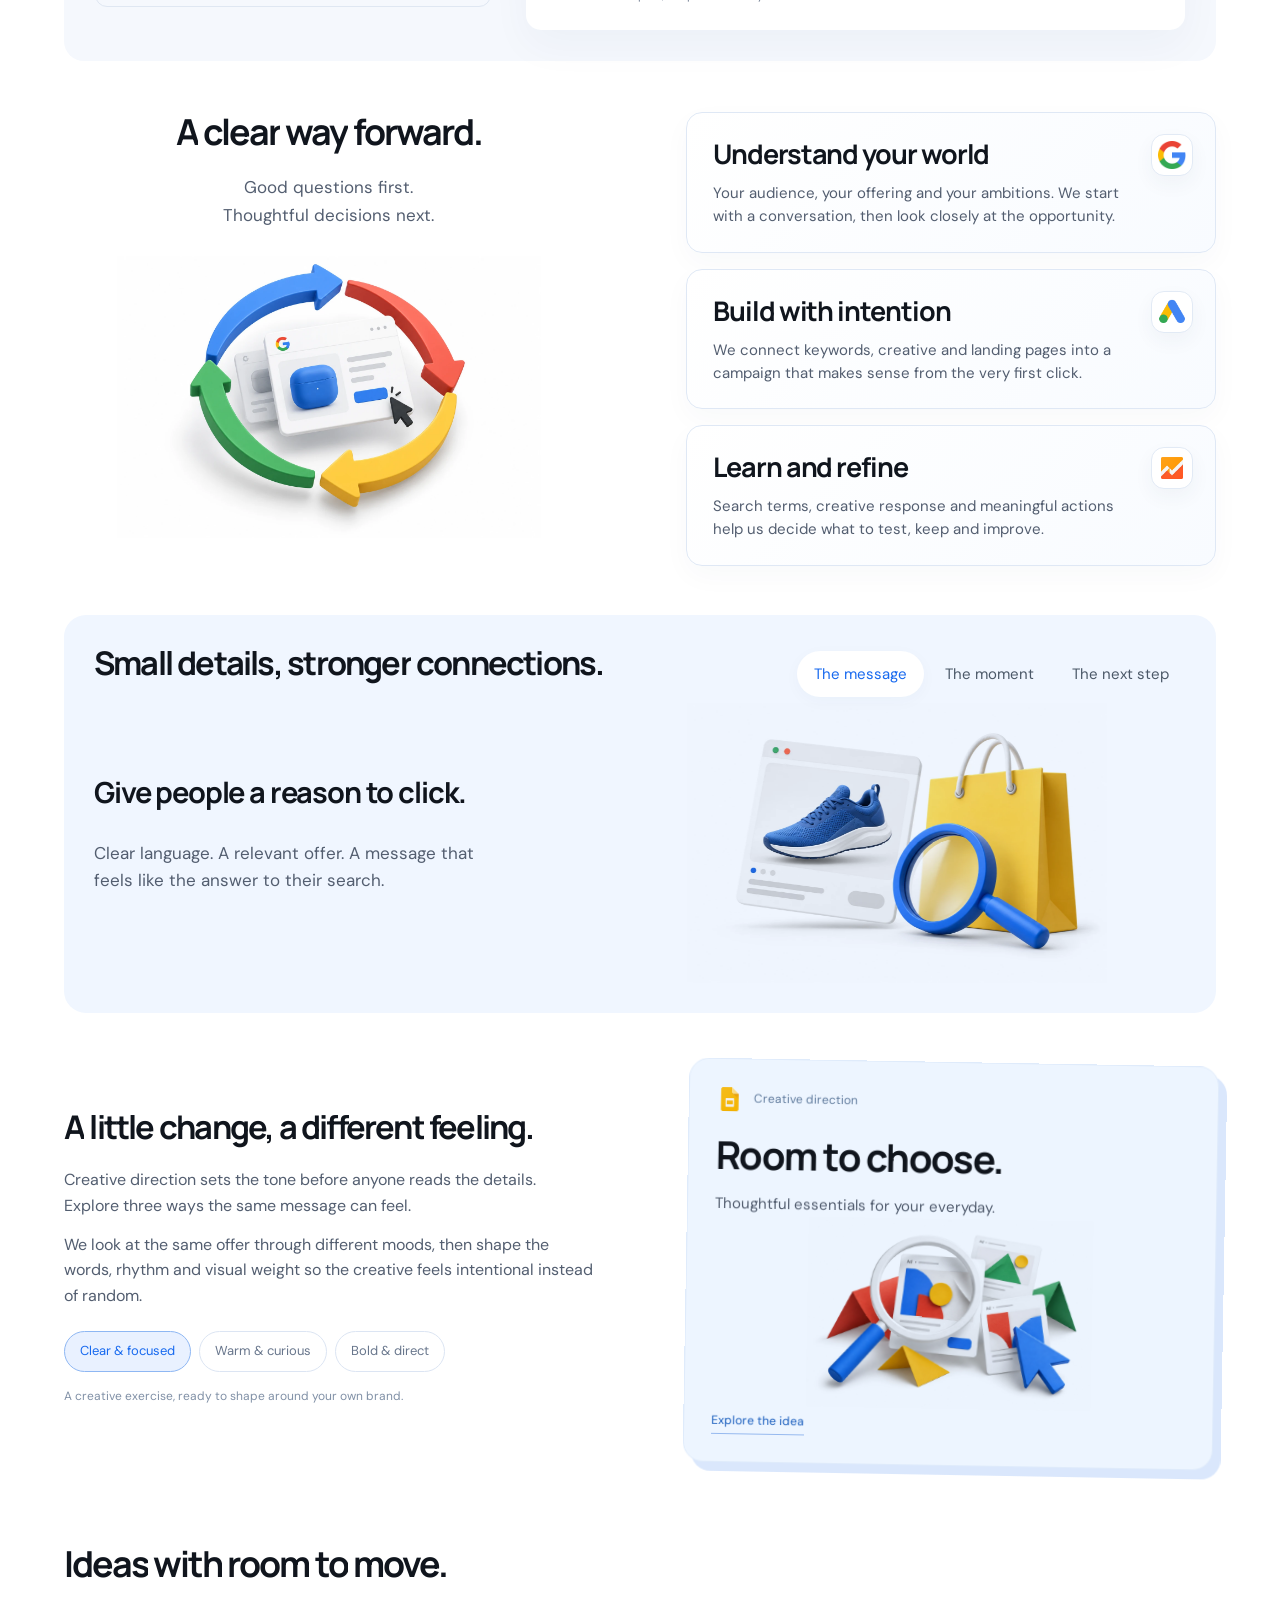
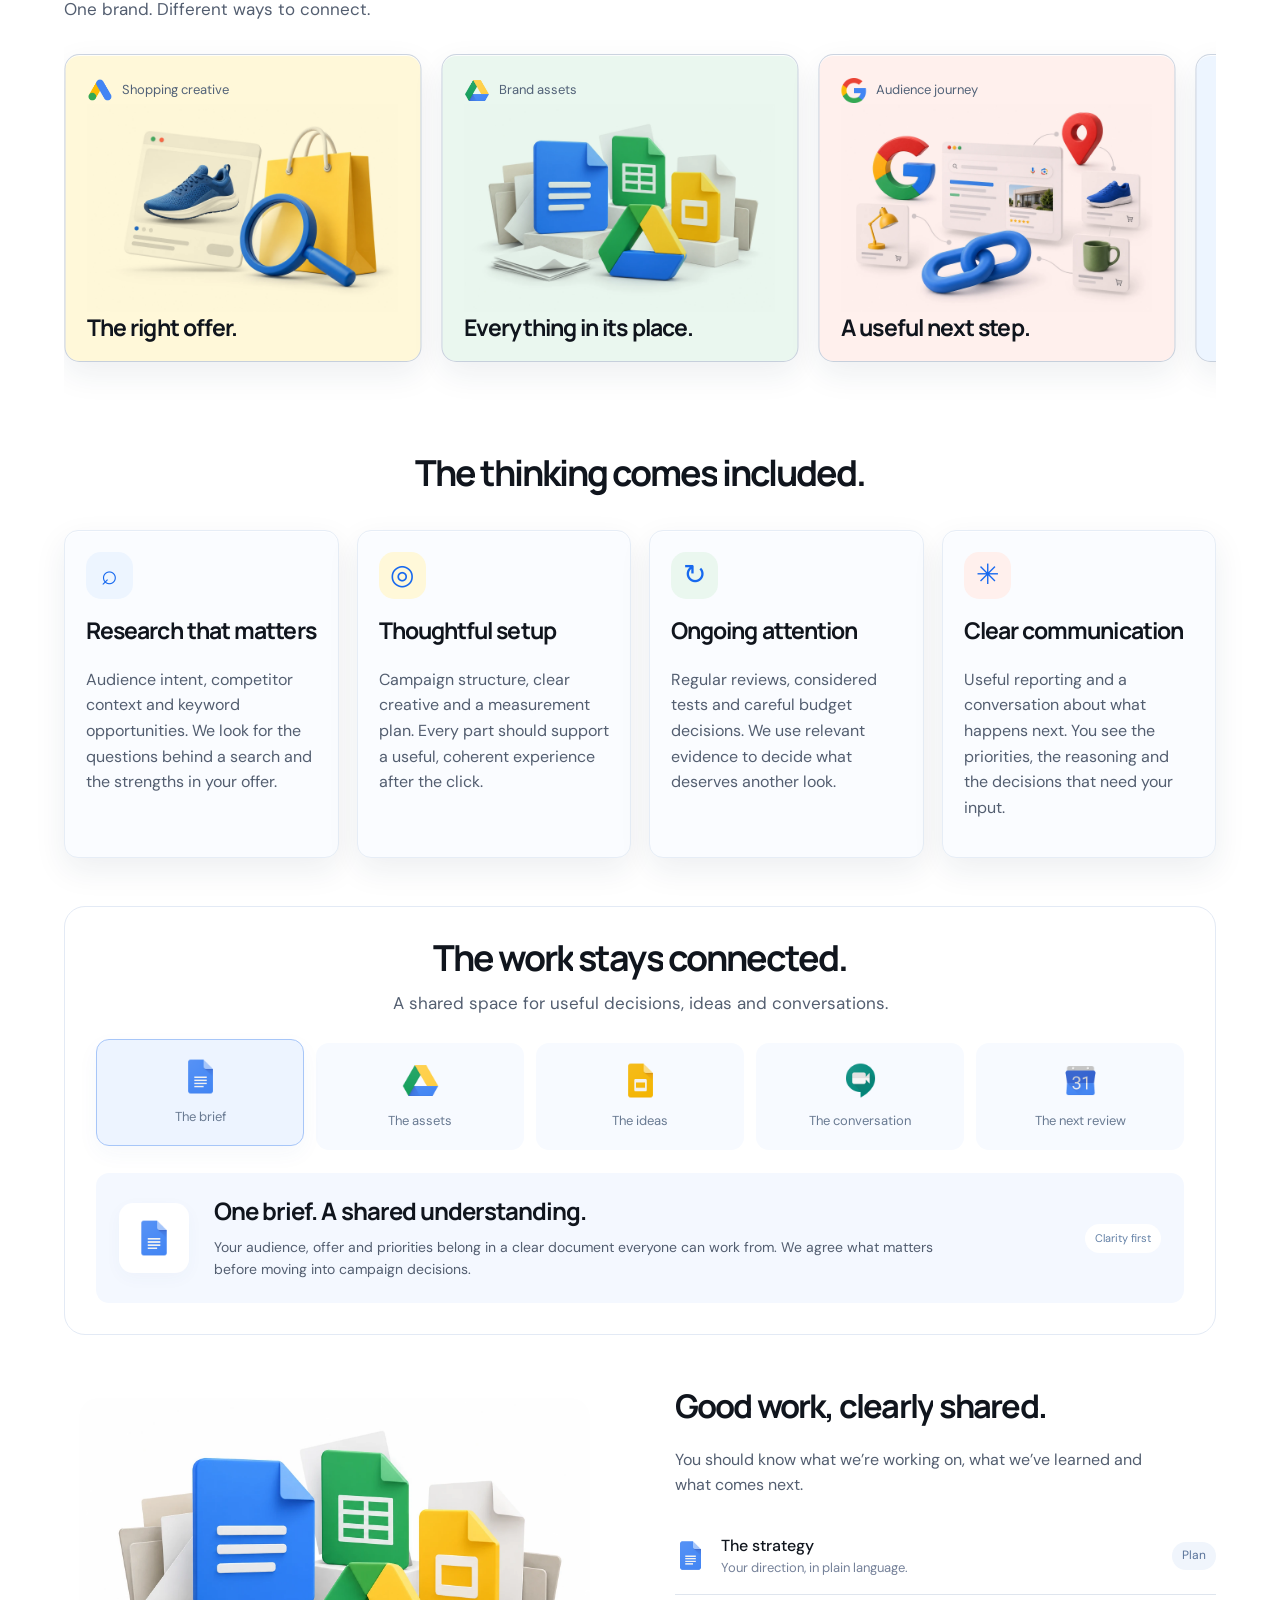
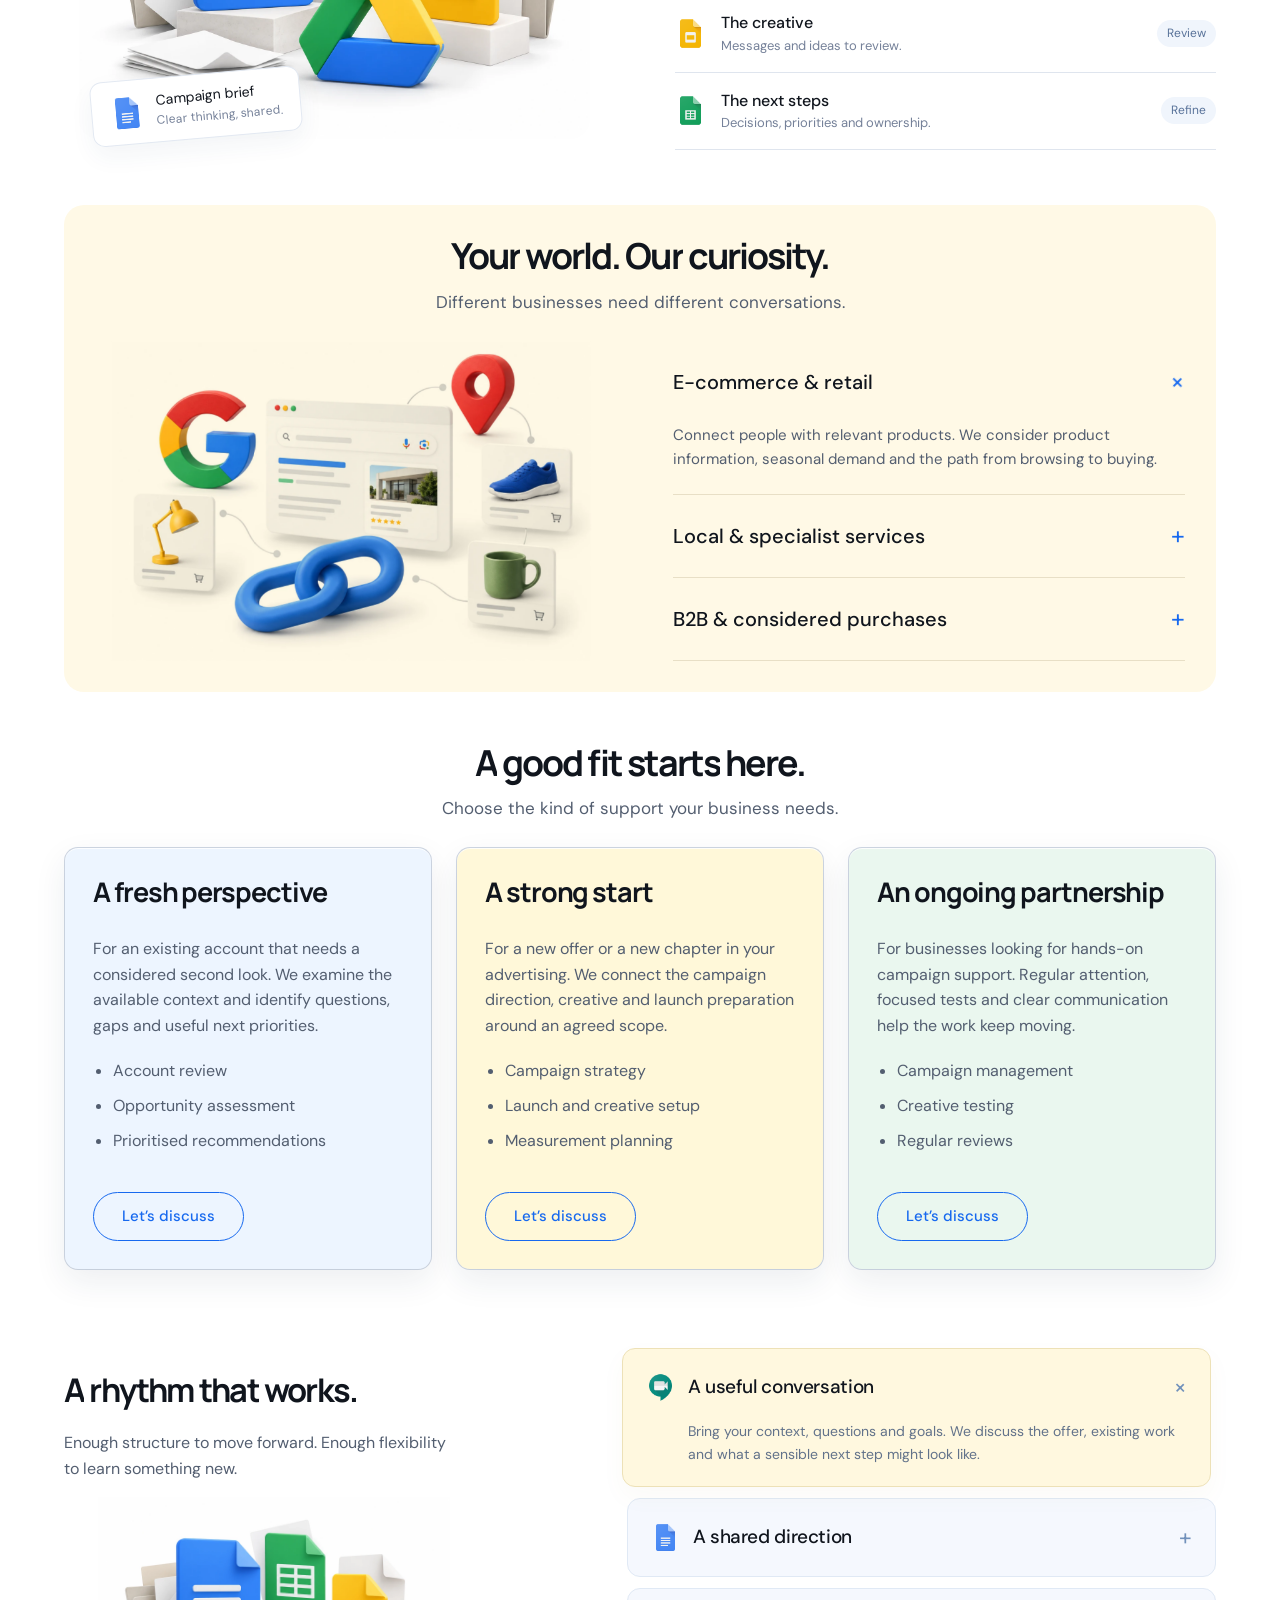
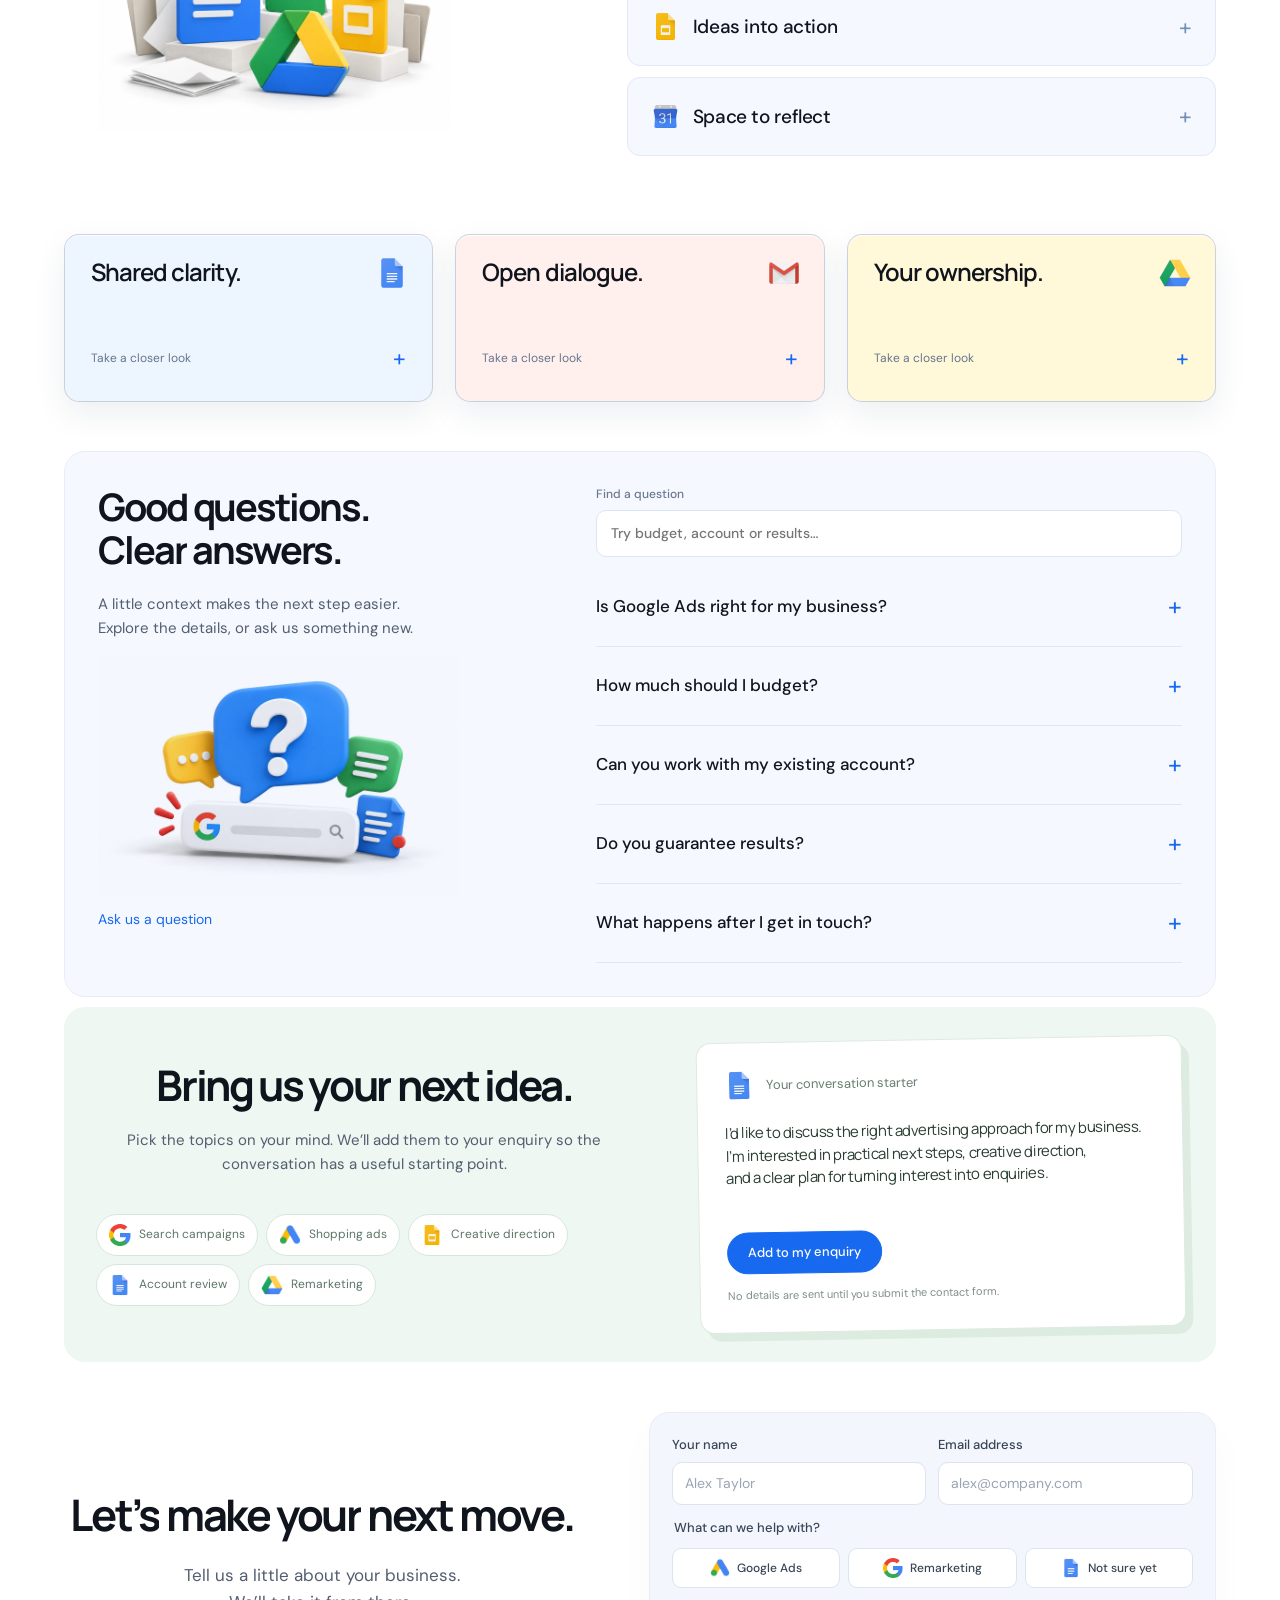
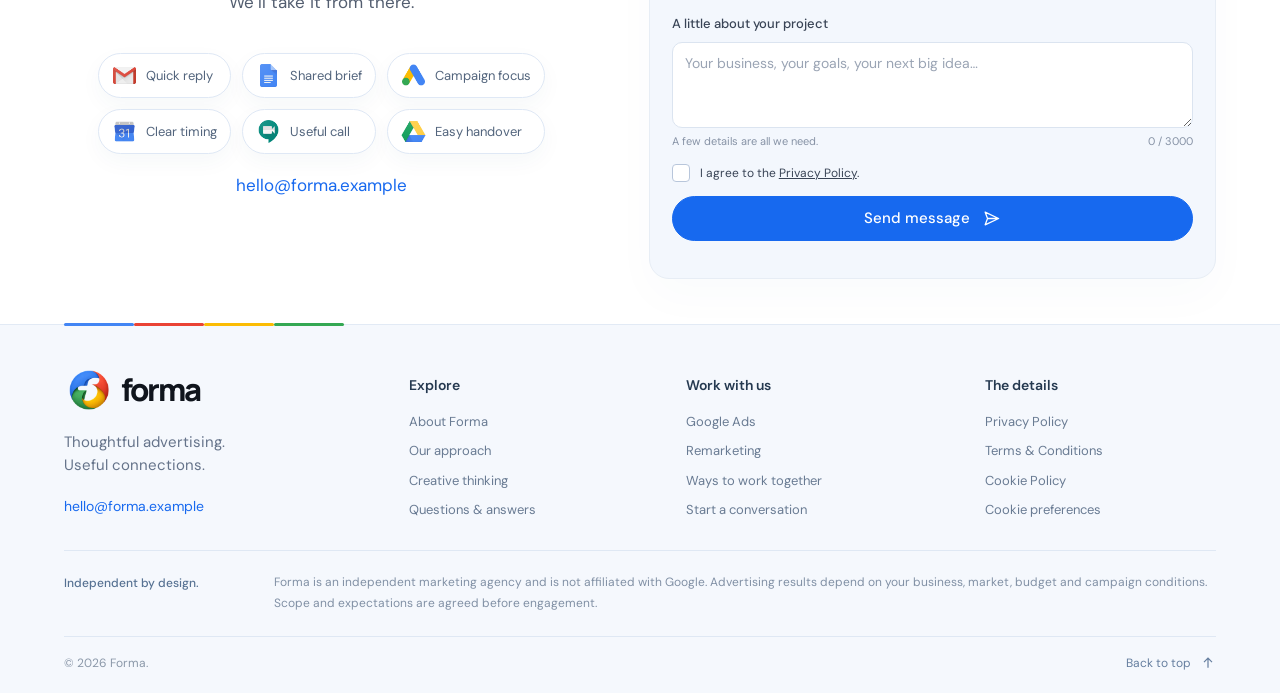
==== commit 4a1bf43c: "+" ====
--- a/index.html
+++ b/index.html
@@ -350,7 +350,7 @@
                             height="48" alt="Google Ads" loading="lazy"><span>Shopping creative</span></div><img
                         class="" src="assets/images/shopping.webp" width="1200" height="800"
                         alt="Shopping creative creative inspiration" loading="lazy">
-                    <h3>A product worth a closer look.</h3>
+                    <h3>The right offer.</h3>
                 </article>
                 <article class="creative-tile green">
                     <div class="creative-tile-head"><img class="product-icon " src="assets/icons/drive.png" width="48"
@@ -543,23 +543,23 @@
         <section class="section partnership" id="partnership">
             <div class="principle-grid"><button class="principle blue" aria-expanded="false"><span
                         class="principle-front"><img class="product-icon " src="assets/icons/docs.png" width="48"
-                            height="48" alt="Google Docs" loading="lazy"><strong>Shared understanding.</strong><span
+                            height="48" alt="Google Docs" loading="lazy"><strong>Shared clarity.</strong><span
                             class="principle-hint">Take a closer look <span>+</span></span></span><span
-                        class="principle-back" aria-hidden="true"><strong>Shared understanding.</strong><span>We agree
+                        class="principle-back" aria-hidden="true"><strong>Shared clarity.</strong><span>We agree
                             the brief, priorities and responsibilities together. Clear decisions keep the work
                             moving.</span><small>Close</small></span></button><button class="principle pink"
                     aria-expanded="false"><span class="principle-front"><img class="product-icon "
                             src="assets/icons/gmail.png" width="48" height="48" alt="Google Gmail"
-                            loading="lazy"><strong>Open conversation.</strong><span class="principle-hint">Take a closer
+                            loading="lazy"><strong>Open dialogue.</strong><span class="principle-hint">Take a closer
                             look <span>+</span></span></span><span class="principle-back"
-                        aria-hidden="true"><strong>Open conversation.</strong><span>Bring questions, context and
+                        aria-hidden="true"><strong>Open dialogue.</strong><span>Bring questions, context and
                             feedback. We make room for useful conversations alongside campaign
                             reviews.</span><small>Close</small></span></button><button class="principle yellow"
                     aria-expanded="false"><span class="principle-front"><img class="product-icon "
                             src="assets/icons/drive.png" width="48" height="48" alt="Google Drive"
-                            loading="lazy"><strong>Your business stays yours.</strong><span class="principle-hint">Take
+                            loading="lazy"><strong>Your ownership.</strong><span class="principle-hint">Take
                             a closer look <span>+</span></span></span><span class="principle-back"
-                        aria-hidden="true"><strong>Your business stays yours.</strong><span>You retain your own
+                        aria-hidden="true"><strong>Your ownership.</strong><span>You retain your own
                             advertising account and brand assets. Access and handover are agreed as part of the
                             engagement.</span><small>Close</small></span></button></div>
         </section>
@@ -635,13 +635,22 @@
         </section>
         <section class="section contact" id="contact">
             <div class="reveal">
-                <h2>Let’s make<br>your next move.</h2>
+                <h2>Let’s make your next move.</h2>
                 <p>Tell us a little about your business.<br>We’ll take it from there.</p>
-                <div class="contact-products"><img class="product-icon " src="assets/icons/gmail.png" width="48"
-                        height="48" alt="Google Gmail" loading="lazy"><img class="product-icon "
-                        src="assets/icons/docs.png" width="48" height="48" alt="Google Docs" loading="lazy"><img
-                        class="product-icon " src="assets/icons/ads.png" width="48" height="48" alt="Google Ads"
-                        loading="lazy"></div><a class="contact-email" data-email
+                <div class="contact-products" aria-label="Ways we shape the conversation"><a
+                            href="mailto:hello@forma.example"><img
+                            class="product-icon " src="assets/icons/gmail.png" width="48" height="48"
+                            alt="Google Gmail" loading="lazy">Quick reply</a><a href="#brief-builder"><img class="product-icon "
+                            src="assets/icons/docs.png" width="48" height="48" alt="Google Docs"
+                            loading="lazy">Shared brief</a><a href="#services"><img class="product-icon "
+                            src="assets/icons/ads.png" width="48" height="48" alt="Google Ads"
+                            loading="lazy">Campaign focus</a><span><img class="product-icon "
+                            src="assets/icons/calendar.png" width="48" height="48" alt="Google Calendar"
+                            loading="lazy">Clear timing</span><a href="mailto:hello@forma.example?subject=Useful%20call"><img class="product-icon "
+                            src="assets/icons/meet.png" width="48" height="48" alt="Google Meet"
+                            loading="lazy">Useful call</a><span><img class="product-icon "
+                            src="assets/icons/drive.png" width="48" height="48" alt="Google Drive"
+                            loading="lazy">Easy handover</span></div><a class="contact-email" data-email
                     href="mailto:hello@forma.example">hello@forma.example</a>
             </div>
             <form class="designed-form" action="contact.php" method="post">
--- a/assets/css/style.css
+++ b/assets/css/style.css
@@ -1,34 +1,7507 @@
 @import url('https://fonts.googleapis.com/css2?family=DM+Sans:wght@400;500;600;700&family=Manrope:wght@400;500;600;700;800&display=swap');
-:root{--blue:#1769ef;--ink:#10151d;--muted:#535e70;--line:#dfe5ee;--pale:#edf5ff;--header:84px}*{box-sizing:border-box}html{scroll-behavior:smooth;scroll-padding-top:100px}body{margin:0;color:var(--ink);font-family:'DM Sans',sans-serif;font-size:17px;line-height:1.6;background:#fff}body.menu-open{overflow:hidden}button,input,textarea,select{font:inherit}button,a,input,textarea,select{-webkit-tap-highlight-color:transparent}button,a{touch-action:manipulation}button{cursor:pointer}a{color:inherit;text-decoration:none}img{max-width:100%;height:auto;display:block}button:focus-visible,a:focus-visible{outline:3px solid #ea4335;outline-offset:5px}h1,h2,h3,p{margin-top:0}h1,h2,h3{font-family:Manrope,sans-serif;font-weight:700;line-height:1.12;letter-spacing:-.055em}h1{font-size:clamp(44px,5.1vw,82px);margin-bottom:27px}h2{font-size:clamp(32px,3.1vw,50px);margin-bottom:22px}h3{font-size:25px;letter-spacing:-.04em;line-height:1.22}p{color:var(--muted)}em{font-style:normal}header{height:var(--header);padding:0 max(5%,calc((100vw - 1480px)/2));display:flex;justify-content:space-between;align-items:center;position:sticky;top:0;background:rgba(255,255,255,.97);z-index:50;border-bottom:1px solid transparent}.brand{display:flex;align-items:center;gap:12px;font-family:Manrope,sans-serif;font-size:29px;font-weight:800;letter-spacing:-1.5px}.brand img{border-radius:3px}.menu-toggle{display:flex;gap:20px;align-items:center;background:none;border:0;padding:12px 0 12px 20px;font-size:15px;color:var(--ink)}.menu-toggle i{width:22px;height:12px;border-top:2px solid;border-bottom:2px solid;transition:transform .3s}.menu-open .menu-toggle i{transform:rotate(90deg)}nav{position:fixed;inset:var(--header) 0 0;z-index:45;background:#edf5ff;overflow:auto}nav[hidden]{display:none}.menu-inner{max-width:1200px;margin:auto;padding:50px 6%;display:flex;flex-direction:column;align-items:flex-start;gap:12px}.menu-inner>a{font:600 clamp(28px,4vw,58px)/1.3 Manrope;letter-spacing:-.04em}.menu-inner>a:hover{color:var(--blue)}.menu-services{display:flex;gap:30px;margin-top:30px}.section,.hero{max-width:1480px;width:90%;margin:auto}.section{padding:80px 0}.hero{display:grid;grid-template-columns:1fr 1.08fr;align-items:center;min-height:600px;padding:45px 0 65px;gap:15px}.hero-copy{position:relative;z-index:1}.lead{font-size:19px;line-height:1.55;max-width:480px}.hero-art{min-width:0;animation:float 7s ease-in-out infinite}.hero-art img{width:100%;object-fit:contain;transition:opacity .3s,transform .5s}.hero-art img.changing{opacity:0;transform:translateY(12px)}.hero h1{transition:opacity .25s}.actions{display:flex;gap:16px;flex-wrap:wrap;margin-top:30px}.button{border:1px solid var(--blue);background:var(--blue);color:#fff;display:inline-flex;justify-content:center;align-items:center;padding:13px 28px;border-radius:40px;line-height:1.4;font-size:16px;font-weight:500;transition:background .2s,transform .25s,box-shadow .25s}.button:hover{background:#0b54cf;transform:translateY(-3px);box-shadow:0 8px 22px #1769ef22}.button.secondary{background:transparent;color:var(--blue)}.button.secondary:hover{background:#fff}.slider-controls{display:flex;align-items:center;gap:10px;margin-top:50px}.dot{border:0;width:8px;height:8px;border-radius:50%;padding:0;background:#cbd5e1;position:relative}.dot:before{content:'';position:absolute;inset:-9px}.dot.active{background:var(--blue);width:24px;border-radius:8px}.pause{border:0;background:transparent;color:var(--muted);font-size:14px;margin-left:12px}.ticker{overflow:hidden;background:#f0f6ff;padding:15px 0}.ticker>div{display:flex;align-items:center;width:max-content;gap:42px;animation:marquee 40s linear infinite}.ticker span{font-size:15px;color:#465166}.ticker b{color:#4285f4;font-size:15px}.ticker:hover>div{animation-play-state:paused}.split{display:grid;grid-template-columns:1.05fr 1fr;align-items:center;gap:8%}.copy{max-width:520px}.art img{width:100%}.text-link{color:var(--blue);font-size:16px;display:inline-block;border-bottom:1px solid transparent;padding-bottom:3px;transition:border .2s}.text-link:hover{border-color:var(--blue)}.section-heading{margin-bottom:32px}.section-heading h2{margin-bottom:12px}.section-heading p{margin-bottom:0}.service-grid{display:grid;grid-template-columns:1fr 1fr;gap:24px}.blue{background:#edf5ff}.yellow{background:#fff8d9}.green{background:#eaf7ef}.pink{background:#fff0ed}.service-card{padding:36px 28px 20px;border-radius:13px;display:grid;grid-template-columns:1fr 1fr;align-items:center;overflow:hidden;transition:transform .3s,box-shadow .3s}.service-card p{font-size:16px;line-height:1.55}.service-card h3{font-size:29px}.service-card img{mix-blend-mode:multiply;transform:scale(1.15);transition:transform .6s}.service-card:hover{transform:translateY(-6px);box-shadow:0 16px 40px #1723330b}.service-card:hover img{transform:scale(1.23) rotate(-2deg)}.inline{display:flex;align-items:center;justify-content:space-between;gap:20px}.carousel-buttons{display:flex;gap:10px}.carousel-buttons button{border:1px solid var(--line);background:white;border-radius:50%;height:44px;width:44px;color:var(--ink)}.carousel-buttons button:hover{background:var(--pale)}.carousel{display:flex;gap:22px;overflow-x:auto;scroll-snap-type:x mandatory;scrollbar-width:none;padding-bottom:15px}.carousel::-webkit-scrollbar{display:none}.format{flex:0 0 30%;min-width:260px;border-radius:12px;padding:30px 25px 12px;scroll-snap-align:start;overflow:hidden}.format p{font-size:16px;min-height:50px}.format h3{margin-bottom:12px}.format img{mix-blend-mode:multiply;transition:transform .5s}.format:hover img{transform:translateY(-7px)}.process{display:grid;grid-template-columns:1fr 1fr;gap:12%;position:relative}.sticky-copy{position:sticky;top:120px;align-self:start}.sticky-copy img{width:75%;margin-top:25px}.steps article{padding:45px 0;border-bottom:1px solid var(--line)}.steps article:first-child{padding-top:8px}.steps h3{font-size:30px}.step-mark{display:block;width:35px;height:35px;border-radius:50%;margin-bottom:22px}.step-mark.blue{background:#4285f4;border-radius:9px}.step-mark.yellow{background:#fbbc04}.step-mark.green{background:#34a853;border-radius:4px 24px 4px 4px}.creative{border-radius:22px;background:#f0f6ff;padding:55px;margin-top:20px;margin-bottom:30px}.creative-head{display:flex;justify-content:space-between;align-items:center;gap:25px}.tabs{display:flex;gap:4px;flex-wrap:wrap}.tabs button{border:0;background:transparent;border-radius:30px;padding:11px 17px;color:#4b5868;font-size:15px}.tabs button[aria-selected=true]{background:#fff;color:var(--blue);box-shadow:0 4px 16px #213c6d08}.tab-panel{display:grid;grid-template-columns:.85fr 1.15fr;gap:8%;align-items:center}.tab-panel img{mix-blend-mode:multiply;max-height:350px;width:100%;object-fit:contain}.tab-panel h3{font-size:29px}.tab-panel>div{max-width:380px}.included-grid{display:grid;grid-template-columns:repeat(4,1fr);gap:35px}.included-grid article{padding:12px 0}.included-grid h3{font-size:23px}.included-grid p{font-size:16px}.small-symbol{display:flex;align-items:center;justify-content:center;width:47px;height:47px;font-size:28px;color:var(--blue);border-radius:15px;margin-bottom:25px}.pricing-grid{display:grid;grid-template-columns:repeat(3,1fr);gap:24px}.pricing-card{border-radius:14px;padding:35px;display:flex;flex-direction:column;align-items:flex-start}.pricing-card h3{font-size:27px}.pricing-card p{font-size:16px}.pricing-card ul{padding-left:20px;color:var(--muted);font-size:16px;margin:5px 0 28px;flex:1}.pricing-card li{margin-bottom:10px}.pricing-card .button{font-size:15px}.faq-section{display:grid;grid-template-columns:.8fr 1.2fr;gap:9%}.faq-section>div>p a{color:var(--blue)}details{border-bottom:1px solid var(--line)}summary{list-style:none;display:flex;align-items:center;justify-content:space-between;gap:20px;font-weight:500;cursor:pointer;padding:23px 0;font-size:18px}summary::-webkit-details-marker{display:none}summary span{font-size:25px;font-weight:400;color:var(--blue);transition:transform .3s}details[open] summary span{transform:rotate(45deg)}details p{font-size:16px;max-width:590px;animation:appear .35s ease}details[open]{padding-bottom:8px}.contact{display:grid;grid-template-columns:1fr 1.1fr;gap:9%;padding-bottom:100px}.contact h2{font-size:clamp(38px,4vw,64px)}.contact-email{color:var(--blue);display:inline-block;margin-top:18px}.form-row{display:grid;grid-template-columns:1fr 1fr;gap:18px}form label{font-size:14px;display:block;margin-bottom:20px;color:#394456}input,textarea,select{display:block;width:100%;border:1px solid var(--line);background:#fafcff;border-radius:8px;padding:13px 14px;margin-top:7px;font-size:16px;color:var(--ink);outline:none}input:focus,textarea:focus,select:focus{border-color:var(--blue);box-shadow:0 0 0 3px #1769ef12}textarea{resize:vertical;min-height:105px}.consent{display:flex;align-items:center;gap:10px}.consent input{width:17px;height:17px;margin:0;accent-color:var(--blue)}.consent a{text-decoration:underline}.trap{position:absolute;left:-10000px}.form-status{font-size:14px;margin:15px 0 0}.form-status.error{color:#b02a1e}.form-status.success{color:#137333}button:disabled{opacity:.55;cursor:wait}footer{padding:55px max(5%,calc((100vw - 1480px)/2)) 25px;background:#f2f6fc}.footer-top{display:flex;justify-content:space-between;align-items:start;gap:30px}.footer-top p{font:600 25px/1.25 Manrope;letter-spacing:-.04em;color:var(--ink)}.footer-top>a:last-child{color:var(--blue)}.footer-links{display:flex;gap:24px;flex-wrap:wrap;margin:30px 0;font-size:14px}.footer-links a:hover{color:var(--blue)}.text-button{border:0;padding:0;background:transparent;color:inherit;font-size:inherit}.disclaimer{font-size:13px;max-width:950px}.copyright{font-size:13px;margin-bottom:0}.cookie{position:fixed;bottom:20px;left:24px;z-index:60;padding:16px 18px;background:white;border:1px solid var(--line);box-shadow:0 8px 35px #1b36501a;border-radius:13px;display:flex;gap:14px;align-items:center;max-width:calc(100% - 48px)}.cookie[hidden]{display:none}.cookie p{margin:0;font-size:14px;color:var(--ink);font-weight:500}.cookie p span{display:block;font-size:12px;color:var(--muted);font-weight:400}.cookie a{text-decoration:underline}.cookie button{padding:8px 14px;border:0;border-radius:25px;background:var(--blue);color:white;font-size:13px}.cookie .quiet{background:#f0f4fa;color:var(--ink)}.service-hero h1{font-size:clamp(42px,4.5vw,70px)}.service-included{grid-template-columns:repeat(3,1fr);gap:50px}.blue-panel{background:#edf5ff;padding:45px;border-radius:20px}.blue-panel img{mix-blend-mode:multiply}.clean-list{padding-left:20px;color:var(--muted)}.clean-list li{margin:10px 0}.closing{text-align:center;padding-bottom:110px}.legal{max-width:900px;padding-top:65px}.legal h1{font-size:clamp(38px,5vw,65px)}.legal section{margin-top:40px}.legal h2{font-size:26px;letter-spacing:-.03em}.legal>a{color:var(--blue)}.reveal.ready{opacity:0;transform:translateY(22px);transition:opacity .7s ease,transform .7s cubic-bezier(.2,.65,.3,1)}.reveal.visible{opacity:1;transform:none}@keyframes float{50%{transform:translateY(-10px)}}@keyframes marquee{to{transform:translateX(-50%)}}@keyframes appear{from{opacity:0;transform:translateY(5px)}to{opacity:1;transform:none}}
-@media(min-width:1700px){.hero{min-height:680px}}@media(max-width:1050px){h1{font-size:54px}.hero{min-height:520px}.service-card{grid-template-columns:1fr;padding:28px}.service-card img{max-height:200px;width:100%;object-fit:contain;transform:none}.service-card:hover img{transform:translateY(-5px)}.included-grid{grid-template-columns:1fr 1fr}.creative-head{display:block}.tabs{margin:25px 0}.pricing-card{padding:25px}.section{padding-top:60px;padding-bottom:60px}.creative{padding:35px}.faq-section{gap:5%}.contact{gap:5%}}
-@media(max-width:700px){:root{--header:70px}body{font-size:16px}.brand{font-size:25px}.brand img{width:28px;height:28px}.hero{grid-template-columns:1fr;text-align:center;padding:35px 0 20px;gap:5px;min-height:0}.hero h1{font-size:clamp(42px,10vw,64px)}h2{text-align:center;font-size:34px}.lead{font-size:17px;margin:0 auto 22px}.actions{justify-content:center;gap:10px}.button{padding:12px 22px;font-size:15px}.slider-controls{justify-content:center;margin-top:28px}.hero-art{max-width:500px;margin:auto;width:100%}.hero-art img{max-height:350px;object-fit:contain}.ticker{padding:12px 0}.ticker>div{gap:28px}.section{padding-top:45px;padding-bottom:45px}.split,.process,.faq-section,.contact{grid-template-columns:1fr;gap:28px}.split .art{max-width:450px;margin:auto}.copy{text-align:center;max-width:none}.service-grid,.pricing-grid{grid-template-columns:1fr;gap:18px}.section-heading{text-align:center;margin-bottom:25px}.service-card{grid-template-columns:1fr 1fr;text-align:left;padding:25px 20px}.service-card h3{font-size:25px}.service-card p{font-size:15px}.service-card img{max-height:220px}.inline{align-items:center}.inline h2{text-align:left;font-size:32px}.inline p{text-align:left}.carousel-buttons{gap:6px}.carousel-buttons button{width:36px;height:36px}.format{flex-basis:80%;min-width:0}.process .sticky-copy{position:static;text-align:center}.sticky-copy img{width:65%;margin:10px auto 0}.steps article{padding:25px 0}.steps h3{font-size:26px}.step-mark{float:left;margin-right:16px;width:26px;height:26px}.steps p{clear:both}.creative{padding:30px 20px;border-radius:16px}.creative-head{text-align:center}.tabs{justify-content:center;gap:1px}.tabs button{font-size:13px;padding:10px 12px}.tab-panel{grid-template-columns:1fr;gap:0;text-align:center}.tab-panel>div{max-width:none}.tab-panel h3{font-size:25px}.tab-panel img{max-height:270px}.included-grid{gap:20px}.included-grid h3{font-size:21px}.included-grid p{font-size:15px}.small-symbol{margin-bottom:15px}.pricing-card{padding:28px}.faq-section>div:first-child{text-align:center}summary{font-size:16px}.contact{text-align:center}.contact h2{font-size:43px}.contact-email{margin-top:0}form{text-align:left}.form-row{grid-template-columns:1fr;gap:0}form .button{width:100%}.footer-top{flex-direction:column;gap:20px}.footer-top p{font-size:23px;margin-bottom:0}.footer-links{gap:15px 23px}.cookie{left:12px;bottom:12px;max-width:calc(100% - 24px);padding:12px;gap:7px}.cookie p{font-size:12px}.cookie p span{font-size:11px}.cookie button{padding:8px 10px;font-size:12px}.service-included{grid-template-columns:1fr;gap:18px}.blue-panel{padding:25px}.legal h2{text-align:left;font-size:25px}.legal h1{text-align:center}.menu-services{flex-direction:column;gap:15px}}
-@media(prefers-reduced-motion:reduce){html{scroll-behavior:auto}*,*:before,*:after{animation:none!important;transition:none!important}.reveal.ready{opacity:1;transform:none}}
+
+:root {
+    --blue: #1769ef;
+    --ink: #10151d;
+    --muted: #535e70;
+    --line: #dfe5ee;
+    --pale: #edf5ff;
+    --header: 84px
+}
+
+* {
+    box-sizing: border-box
+}
+
+html {
+    scroll-behavior: smooth;
+    scroll-padding-top: 100px
+}
+
+body {
+    margin: 0;
+    color: var(--ink);
+    font-family: 'DM Sans', sans-serif;
+    font-size: 17px;
+    line-height: 1.6;
+    background: #fff
+}
+
+body.menu-open {
+    overflow: hidden
+}
+
+button,
+input,
+textarea,
+select {
+    font: inherit
+}
+
+button,
+a,
+input,
+textarea,
+select {
+    -webkit-tap-highlight-color: transparent
+}
+
+button,
+a {
+    touch-action: manipulation
+}
+
+button {
+    cursor: pointer
+}
+
+a {
+    color: inherit;
+    text-decoration: none
+}
+
+img {
+    max-width: 100%;
+    height: auto;
+    display: block
+}
+
+button:focus-visible,
+a:focus-visible {
+    outline: 3px solid #ea4335;
+    outline-offset: 5px
+}
+
+h1,
+h2,
+h3,
+p {
+    margin-top: 0
+}
+
+h1,
+h2,
+h3 {
+    font-family: Manrope, sans-serif;
+    font-weight: 700;
+    line-height: 1.12;
+    letter-spacing: -.055em
+}
+
+h1 {
+    font-size: clamp(44px, 5.1vw, 82px);
+    margin-bottom: 27px
+}
+
+h2 {
+    font-size: clamp(32px, 3.1vw, 50px);
+    margin-bottom: 22px
+}
+
+h3 {
+    font-size: 25px;
+    letter-spacing: -.04em;
+    line-height: 1.22
+}
+
+p {
+    color: var(--muted)
+}
+
+em {
+    font-style: normal
+}
+
+header {
+    height: var(--header);
+    padding: 0 max(5%, calc((100vw - 1480px)/2));
+    display: flex;
+    justify-content: space-between;
+    align-items: center;
+    position: sticky;
+    top: 0;
+    background: rgba(255, 255, 255, .97);
+    z-index: 50;
+    border-bottom: 1px solid transparent
+}
+
+.brand {
+    display: flex;
+    align-items: center;
+    gap: 12px;
+    font-family: Manrope, sans-serif;
+    font-size: 29px;
+    font-weight: 800;
+    letter-spacing: -1.5px
+}
+
+.brand img {
+    border-radius: 3px
+}
+
+.menu-toggle {
+    display: flex;
+    gap: 20px;
+    align-items: center;
+    background: none;
+    border: 0;
+    padding: 12px 0 12px 20px;
+    font-size: 15px;
+    color: var(--ink)
+}
+
+.menu-toggle i {
+    width: 22px;
+    height: 12px;
+    border-top: 2px solid;
+    border-bottom: 2px solid;
+    transition: transform .3s
+}
+
+.menu-open .menu-toggle i {
+    transform: rotate(90deg)
+}
+
+nav {
+    position: fixed;
+    inset: var(--header) 0 0;
+    z-index: 45;
+    background: #edf5ff;
+    overflow: auto
+}
+
+nav[hidden] {
+    display: none
+}
+
+.menu-inner {
+    max-width: 1200px;
+    margin: auto;
+    padding: 50px 6%;
+    display: flex;
+    flex-direction: column;
+    align-items: flex-start;
+    gap: 12px
+}
+
+.menu-inner>a {
+    font: 600 clamp(28px, 4vw, 58px)/1.3 Manrope;
+    letter-spacing: -.04em
+}
+
+.menu-inner>a:hover {
+    color: var(--blue)
+}
+
+.menu-services {
+    display: flex;
+    gap: 30px;
+    margin-top: 30px
+}
+
+.section,
+.hero {
+    max-width: 1480px;
+    width: 90%;
+    margin: auto
+}
+
+.section {
+    padding: 80px 0
+}
+
+.hero {
+    display: grid;
+    grid-template-columns: 1fr 1.08fr;
+    align-items: center;
+    min-height: 600px;
+    padding: 45px 0 65px;
+    gap: 15px
+}
+
+.hero-copy {
+    position: relative;
+    z-index: 1
+}
+
+.lead {
+    font-size: 19px;
+    line-height: 1.55;
+    max-width: 480px
+}
+
+.hero-art {
+    min-width: 0;
+    animation: float 7s ease-in-out infinite
+}
+
+.hero-art img {
+    width: 100%;
+    object-fit: contain;
+    transition: opacity .3s, transform .5s
+}
+
+.hero-art img.changing {
+    opacity: 0;
+    transform: translateY(12px)
+}
+
+.hero h1 {
+    transition: opacity .25s
+}
+
+.actions {
+    display: flex;
+    gap: 16px;
+    flex-wrap: wrap;
+    margin-top: 30px
+}
+
+.button {
+    border: 1px solid var(--blue);
+    background: var(--blue);
+    color: #fff;
+    display: inline-flex;
+    justify-content: center;
+    align-items: center;
+    padding: 13px 28px;
+    border-radius: 40px;
+    line-height: 1.4;
+    font-size: 16px;
+    font-weight: 500;
+    transition: background .2s, transform .25s, box-shadow .25s
+}
+
+.button:hover {
+    background: #0b54cf;
+    transform: translateY(-3px);
+    box-shadow: 0 8px 22px #1769ef22
+}
+
+.button.secondary {
+    background: transparent;
+    color: var(--blue)
+}
+
+.button.secondary:hover {
+    background: #fff
+}
+
+.slider-controls {
+    display: flex;
+    align-items: center;
+    gap: 10px;
+    margin-top: 50px
+}
+
+.dot {
+    border: 0;
+    width: 8px;
+    height: 8px;
+    border-radius: 50%;
+    padding: 0;
+    background: #cbd5e1;
+    position: relative
+}
+
+.dot:before {
+    content: '';
+    position: absolute;
+    inset: -9px
+}
+
+.dot.active {
+    background: var(--blue);
+    width: 24px;
+    border-radius: 8px
+}
+
+.pause {
+    border: 0;
+    background: transparent;
+    color: var(--muted);
+    font-size: 14px;
+    margin-left: 12px
+}
+
+.ticker {
+    overflow: hidden;
+    background: #f0f6ff;
+    padding: 15px 0
+}
+
+.ticker>div {
+    display: flex;
+    align-items: center;
+    width: max-content;
+    gap: 42px;
+    animation: marquee 40s linear infinite
+}
+
+.ticker span {
+    font-size: 15px;
+    color: #465166
+}
+
+.ticker b {
+    color: #4285f4;
+    font-size: 15px
+}
+
+.ticker:hover>div {
+    animation-play-state: paused
+}
+
+.split {
+    display: grid;
+    grid-template-columns: 1.05fr 1fr;
+    align-items: center;
+    gap: 8%
+}
+
+.copy {
+    max-width: 520px
+}
+
+.art img {
+    width: 100%
+}
+
+.text-link {
+    color: var(--blue);
+    font-size: 16px;
+    display: inline-block;
+    border-bottom: 1px solid transparent;
+    padding-bottom: 3px;
+    transition: border .2s
+}
+
+.text-link:hover {
+    border-color: var(--blue)
+}
+
+.section-heading {
+    margin-bottom: 32px
+}
+
+.section-heading h2 {
+    margin-bottom: 12px
+}
+
+.section-heading p {
+    margin-bottom: 0
+}
+
+.service-grid {
+    display: grid;
+    grid-template-columns: 1fr 1fr;
+    gap: 24px
+}
+
+.blue {
+    background: #edf5ff
+}
+
+.yellow {
+    background: #fff8d9
+}
+
+.green {
+    background: #eaf7ef
+}
+
+.pink {
+    background: #fff0ed
+}
+
+.service-card {
+    padding: 36px 28px 20px;
+    border-radius: 13px;
+    display: grid;
+    grid-template-columns: 1fr 1fr;
+    align-items: center;
+    overflow: hidden;
+    transition: transform .3s, box-shadow .3s
+}
+
+.service-card p {
+    font-size: 16px;
+    line-height: 1.55
+}
+
+.service-card h3 {
+    font-size: 29px
+}
+
+.service-card img {
+    mix-blend-mode: multiply;
+    transform: scale(1.15);
+    transition: transform .6s
+}
+
+.service-card:hover {
+    transform: translateY(-6px);
+    box-shadow: 0 16px 40px #1723330b
+}
+
+.service-card:hover img {
+    transform: scale(1.23) rotate(-2deg)
+}
+
+.inline {
+    display: flex;
+    align-items: center;
+    justify-content: space-between;
+    gap: 20px
+}
+
+.carousel-buttons {
+    display: flex;
+    gap: 10px
+}
+
+.carousel-buttons button {
+    border: 1px solid var(--line);
+    background: white;
+    border-radius: 50%;
+    height: 44px;
+    width: 44px;
+    color: var(--ink)
+}
+
+.carousel-buttons button:hover {
+    background: var(--pale)
+}
+
+.carousel {
+    display: flex;
+    gap: 22px;
+    overflow-x: auto;
+    scroll-snap-type: x mandatory;
+    scrollbar-width: none;
+    padding-bottom: 15px
+}
+
+.carousel::-webkit-scrollbar {
+    display: none
+}
+
+.format {
+    flex: 0 0 30%;
+    min-width: 260px;
+    border-radius: 12px;
+    padding: 30px 25px 12px;
+    scroll-snap-align: start;
+    overflow: hidden
+}
+
+.format p {
+    font-size: 16px;
+    min-height: 50px
+}
+
+.format h3 {
+    margin-bottom: 12px
+}
+
+.format img {
+    mix-blend-mode: multiply;
+    transition: transform .5s
+}
+
+.format:hover img {
+    transform: translateY(-7px)
+}
+
+.process {
+    display: grid;
+    grid-template-columns: 1fr 1fr;
+    gap: 12%;
+    position: relative
+}
+
+.sticky-copy {
+    position: sticky;
+    top: 120px;
+    align-self: start
+}
+
+.sticky-copy img {
+    width: 75%;
+    margin-top: 25px
+}
+
+.steps article {
+    padding: 45px 0;
+    border-bottom: 1px solid var(--line)
+}
+
+.steps article:first-child {
+    padding-top: 8px
+}
+
+.steps h3 {
+    font-size: 30px
+}
+
+.step-mark {
+    display: block;
+    width: 35px;
+    height: 35px;
+    border-radius: 50%;
+    margin-bottom: 22px
+}
+
+.step-mark.blue {
+    background: #4285f4;
+    border-radius: 9px
+}
+
+.step-mark.yellow {
+    background: #fbbc04
+}
+
+.step-mark.green {
+    background: #34a853;
+    border-radius: 4px 24px 4px 4px
+}
+
+.creative {
+    border-radius: 22px;
+    background: #f0f6ff;
+    padding: 55px;
+    margin-top: 20px;
+    margin-bottom: 30px
+}
+
+.creative-head {
+    display: flex;
+    justify-content: space-between;
+    align-items: center;
+    gap: 25px
+}
+
+.tabs {
+    display: flex;
+    gap: 4px;
+    flex-wrap: wrap
+}
+
+.tabs button {
+    border: 0;
+    background: transparent;
+    border-radius: 30px;
+    padding: 11px 17px;
+    color: #4b5868;
+    font-size: 15px
+}
+
+.tabs button[aria-selected=true] {
+    background: #fff;
+    color: var(--blue);
+    box-shadow: 0 4px 16px #213c6d08
+}
+
+.tab-panel {
+    display: grid;
+    grid-template-columns: .85fr 1.15fr;
+    gap: 8%;
+    align-items: center
+}
+
+.tab-panel img {
+    mix-blend-mode: multiply;
+    max-height: 350px;
+    width: 100%;
+    object-fit: contain
+}
+
+.tab-panel h3 {
+    font-size: 29px
+}
+
+.tab-panel>div {
+    max-width: 380px
+}
+
+.included-grid {
+    display: grid;
+    grid-template-columns: repeat(4, 1fr);
+    gap: 35px
+}
+
+.included-grid article {
+    padding: 12px 0
+}
+
+.included-grid h3 {
+    font-size: 23px
+}
+
+.included-grid p {
+    font-size: 16px
+}
+
+.small-symbol {
+    display: flex;
+    align-items: center;
+    justify-content: center;
+    width: 47px;
+    height: 47px;
+    font-size: 28px;
+    color: var(--blue);
+    border-radius: 15px;
+    margin-bottom: 25px
+}
+
+.pricing-grid {
+    display: grid;
+    grid-template-columns: repeat(3, 1fr);
+    gap: 24px
+}
+
+.pricing-card {
+    border-radius: 14px;
+    padding: 35px;
+    display: flex;
+    flex-direction: column;
+    align-items: flex-start
+}
+
+.pricing-card h3 {
+    font-size: 27px
+}
+
+.pricing-card p {
+    font-size: 16px
+}
+
+.pricing-card ul {
+    padding-left: 20px;
+    color: var(--muted);
+    font-size: 16px;
+    margin: 5px 0 28px;
+    flex: 1
+}
+
+.pricing-card li {
+    margin-bottom: 10px
+}
+
+.pricing-card .button {
+    font-size: 15px
+}
+
+.faq-section {
+    display: grid;
+    grid-template-columns: .8fr 1.2fr;
+    gap: 9%
+}
+
+.faq-section>div>p a {
+    color: var(--blue)
+}
+
+details {
+    border-bottom: 1px solid var(--line)
+}
+
+summary {
+    list-style: none;
+    display: flex;
+    align-items: center;
+    justify-content: space-between;
+    gap: 20px;
+    font-weight: 500;
+    cursor: pointer;
+    padding: 23px 0;
+    font-size: 18px
+}
+
+summary::-webkit-details-marker {
+    display: none
+}
+
+summary span {
+    font-size: 25px;
+    font-weight: 400;
+    color: var(--blue);
+    transition: transform .3s
+}
+
+details[open] summary span {
+    transform: rotate(45deg)
+}
+
+details p {
+    font-size: 16px;
+    max-width: 590px;
+    animation: appear .35s ease
+}
+
+details[open] {
+    padding-bottom: 8px
+}
+
+.contact {
+    display: grid;
+    grid-template-columns: 1fr 1.1fr;
+    gap: 9%;
+    padding-bottom: 100px
+}
+
+.contact h2 {
+    font-size: clamp(38px, 4vw, 64px)
+}
+
+.contact-email {
+    color: var(--blue);
+    display: inline-block;
+    margin-top: 18px
+}
+
+.form-row {
+    display: grid;
+    grid-template-columns: 1fr 1fr;
+    gap: 18px
+}
+
+form label {
+    font-size: 14px;
+    display: block;
+    margin-bottom: 20px;
+    color: #394456
+}
+
+input,
+textarea,
+select {
+    display: block;
+    width: 100%;
+    border: 1px solid var(--line);
+    background: #fafcff;
+    border-radius: 8px;
+    padding: 13px 14px;
+    margin-top: 7px;
+    font-size: 16px;
+    color: var(--ink);
+    outline: none
+}
+
+input:focus,
+textarea:focus,
+select:focus {
+    border-color: var(--blue);
+    box-shadow: 0 0 0 3px #1769ef12
+}
+
+textarea {
+    resize: vertical;
+    min-height: 105px
+}
+
+.consent {
+    display: flex;
+    align-items: center;
+    gap: 10px
+}
+
+.consent input {
+    width: 17px;
+    height: 17px;
+    margin: 0;
+    accent-color: var(--blue)
+}
+
+.consent a {
+    text-decoration: underline
+}
+
+.trap {
+    position: absolute;
+    left: -10000px
+}
+
+.form-status {
+    font-size: 14px;
+    margin: 15px 0 0
+}
+
+.form-status.error {
+    color: #b02a1e
+}
+
+.form-status.success {
+    color: #137333
+}
+
+button:disabled {
+    opacity: .55;
+    cursor: wait
+}
+
+footer {
+    padding: 55px max(5%, calc((100vw - 1480px)/2)) 25px;
+    background: #f2f6fc
+}
+
+.footer-top {
+    display: flex;
+    justify-content: space-between;
+    align-items: start;
+    gap: 30px
+}
+
+.footer-top p {
+    font: 600 25px/1.25 Manrope;
+    letter-spacing: -.04em;
+    color: var(--ink)
+}
+
+.footer-top>a:last-child {
+    color: var(--blue)
+}
+
+.footer-links {
+    display: flex;
+    gap: 24px;
+    flex-wrap: wrap;
+    margin: 30px 0;
+    font-size: 14px
+}
+
+.footer-links a:hover {
+    color: var(--blue)
+}
+
+.text-button {
+    border: 0;
+    padding: 0;
+    background: transparent;
+    color: inherit;
+    font-size: inherit
+}
+
+.disclaimer {
+    font-size: 13px;
+    max-width: 950px
+}
+
+.copyright {
+    font-size: 13px;
+    margin-bottom: 0
+}
+
+.cookie {
+    position: fixed;
+    bottom: 20px;
+    left: 24px;
+    z-index: 60;
+    padding: 16px 18px;
+    background: white;
+    border: 1px solid var(--line);
+    box-shadow: 0 8px 35px #1b36501a;
+    border-radius: 13px;
+    display: flex;
+    gap: 14px;
+    align-items: center;
+    max-width: calc(100% - 48px)
+}
+
+.cookie[hidden] {
+    display: none
+}
+
+.cookie p {
+    margin: 0;
+    font-size: 14px;
+    color: var(--ink);
+    font-weight: 500
+}
+
+.cookie p span {
+    display: block;
+    font-size: 12px;
+    color: var(--muted);
+    font-weight: 400
+}
+
+.cookie a {
+    text-decoration: underline
+}
+
+.cookie button {
+    padding: 8px 14px;
+    border: 0;
+    border-radius: 25px;
+    background: var(--blue);
+    color: white;
+    font-size: 13px
+}
+
+.cookie .quiet {
+    background: #f0f4fa;
+    color: var(--ink)
+}
+
+.service-hero h1 {
+    font-size: clamp(42px, 4.5vw, 70px)
+}
+
+.service-included {
+    grid-template-columns: repeat(3, 1fr);
+    gap: 50px
+}
+
+.blue-panel {
+    background: #edf5ff;
+    padding: 45px;
+    border-radius: 20px
+}
+
+.blue-panel img {
+    mix-blend-mode: multiply
+}
+
+.clean-list {
+    padding-left: 20px;
+    color: var(--muted)
+}
+
+.clean-list li {
+    margin: 10px 0
+}
+
+.closing {
+    text-align: center;
+    padding-bottom: 110px
+}
+
+.legal {
+    max-width: 900px;
+    padding-top: 65px
+}
+
+.legal h1 {
+    font-size: clamp(38px, 5vw, 65px)
+}
+
+.legal section {
+    margin-top: 40px
+}
+
+.legal h2 {
+    font-size: 26px;
+    letter-spacing: -.03em
+}
+
+.legal>a {
+    color: var(--blue)
+}
+
+.reveal.ready {
+    opacity: 0;
+    transform: translateY(22px);
+    transition: opacity .7s ease, transform .7s cubic-bezier(.2, .65, .3, 1)
+}
+
+.reveal.visible {
+    opacity: 1;
+    transform: none
+}
+
+@keyframes float {
+    50% {
+        transform: translateY(-10px)
+    }
+}
+
+@keyframes marquee {
+    to {
+        transform: translateX(-50%)
+    }
+}
+
+@keyframes appear {
+    from {
+        opacity: 0;
+        transform: translateY(5px)
+    }
+
+    to {
+        opacity: 1;
+        transform: none
+    }
+}
+
+@media(min-width:1700px) {
+    .hero {
+        min-height: 680px
+    }
+}
+
+@media(max-width:1050px) {
+    h1 {
+        font-size: 54px
+    }
+
+    .hero {
+        min-height: 520px
+    }
+
+    .service-card {
+        grid-template-columns: 1fr;
+        padding: 28px
+    }
+
+    .service-card img {
+        max-height: 200px;
+        width: 100%;
+        object-fit: contain;
+        transform: none
+    }
+
+    .service-card:hover img {
+        transform: translateY(-5px)
+    }
+
+    .included-grid {
+        grid-template-columns: 1fr 1fr
+    }
+
+    .creative-head {
+        display: block
+    }
+
+    .tabs {
+        margin: 25px 0
+    }
+
+    .pricing-card {
+        padding: 25px
+    }
+
+    .section {
+        padding-top: 60px;
+        padding-bottom: 60px
+    }
+
+    .creative {
+        padding: 35px
+    }
+
+    .faq-section {
+        gap: 5%
+    }
+
+    .contact {
+        gap: 5%
+    }
+}
+
+@media(max-width:700px) {
+    :root {
+        --header: 70px
+    }
+
+    body {
+        font-size: 16px
+    }
+
+    .brand {
+        font-size: 25px
+    }
+
+    .brand img {
+        width: 28px;
+        height: 28px
+    }
+
+    .hero {
+        grid-template-columns: 1fr;
+        text-align: center;
+        padding: 35px 0 20px;
+        gap: 5px;
+        min-height: 0
+    }
+
+    .hero h1 {
+        font-size: clamp(42px, 10vw, 64px)
+    }
+
+    h2 {
+        text-align: center;
+        font-size: 34px
+    }
+
+    .lead {
+        font-size: 17px;
+        margin: 0 auto 22px
+    }
+
+    .actions {
+        justify-content: center;
+        gap: 10px
+    }
+
+    .button {
+        padding: 12px 22px;
+        font-size: 15px
+    }
+
+    .slider-controls {
+        justify-content: center;
+        margin-top: 28px
+    }
+
+    .hero-art {
+        max-width: 500px;
+        margin: auto;
+        width: 100%
+    }
+
+    .hero-art img {
+        max-height: 350px;
+        object-fit: contain
+    }
+
+    .ticker {
+        padding: 12px 0
+    }
+
+    .ticker>div {
+        gap: 28px
+    }
+
+    .section {
+        padding-top: 45px;
+        padding-bottom: 45px
+    }
+
+    .split,
+    .process,
+    .faq-section,
+    .contact {
+        grid-template-columns: 1fr;
+        gap: 28px
+    }
+
+    .split .art {
+        max-width: 450px;
+        margin: auto
+    }
+
+    .copy {
+        text-align: center;
+        max-width: none
+    }
+
+    .service-grid,
+    .pricing-grid {
+        grid-template-columns: 1fr;
+        gap: 18px
+    }
+
+    .section-heading {
+        text-align: center;
+        margin-bottom: 25px
+    }
+
+    .service-card {
+        grid-template-columns: 1fr 1fr;
+        text-align: left;
+        padding: 25px 20px
+    }
+
+    .service-card h3 {
+        font-size: 25px
+    }
+
+    .service-card p {
+        font-size: 15px
+    }
+
+    .service-card img {
+        max-height: 220px
+    }
+
+    .inline {
+        align-items: center
+    }
+
+    .inline h2 {
+        text-align: left;
+        font-size: 32px
+    }
+
+    .inline p {
+        text-align: left
+    }
+
+    .carousel-buttons {
+        gap: 6px
+    }
+
+    .carousel-buttons button {
+        width: 36px;
+        height: 36px
+    }
+
+    .format {
+        flex-basis: 80%;
+        min-width: 0
+    }
+
+    .process .sticky-copy {
+        position: static;
+        text-align: center
+    }
+
+    .sticky-copy img {
+        width: 65%;
+        margin: 10px auto 0
+    }
+
+    .steps article {
+        padding: 25px 0
+    }
+
+    .steps h3 {
+        font-size: 26px
+    }
+
+    .step-mark {
+        float: left;
+        margin-right: 16px;
+        width: 26px;
+        height: 26px
+    }
+
+    .steps p {
+        clear: both
+    }
+
+    .creative {
+        padding: 30px 20px;
+        border-radius: 16px
+    }
+
+    .creative-head {
+        text-align: center
+    }
+
+    .tabs {
+        justify-content: center;
+        gap: 1px
+    }
+
+    .tabs button {
+        font-size: 13px;
+        padding: 10px 12px
+    }
+
+    .tab-panel {
+        grid-template-columns: 1fr;
+        gap: 0;
+        text-align: center
+    }
+
+    .tab-panel>div {
+        max-width: none
+    }
+
+    .tab-panel h3 {
+        font-size: 25px
+    }
+
+    .tab-panel img {
+        max-height: 270px
+    }
+
+    .included-grid {
+        gap: 20px
+    }
+
+    .included-grid h3 {
+        font-size: 21px
+    }
+
+    .included-grid p {
+        font-size: 15px
+    }
+
+    .small-symbol {
+        margin-bottom: 15px
+    }
+
+    .pricing-card {
+        padding: 28px
+    }
+
+    .faq-section>div:first-child {
+        text-align: center
+    }
+
+    summary {
+        font-size: 16px
+    }
+
+    .contact {
+        text-align: center
+    }
+
+    .contact h2 {
+        font-size: 43px
+    }
+
+    .contact-email {
+        margin-top: 0
+    }
+
+    form {
+        text-align: left
+    }
+
+    .form-row {
+        grid-template-columns: 1fr;
+        gap: 0
+    }
+
+    form .button {
+        width: 100%
+    }
+
+    .footer-top {
+        flex-direction: column;
+        gap: 20px
+    }
+
+    .footer-top p {
+        font-size: 23px;
+        margin-bottom: 0
+    }
+
+    .footer-links {
+        gap: 15px 23px
+    }
+
+    .cookie {
+        left: 12px;
+        bottom: 12px;
+        max-width: calc(100% - 24px);
+        padding: 12px;
+        gap: 7px
+    }
+
+    .cookie p {
+        font-size: 12px
+    }
+
+    .cookie p span {
+        font-size: 11px
+    }
+
+    .cookie button {
+        padding: 8px 10px;
+        font-size: 12px
+    }
+
+    .service-included {
+        grid-template-columns: 1fr;
+        gap: 18px
+    }
+
+    .blue-panel {
+        padding: 25px
+    }
+
+    .legal h2 {
+        text-align: left;
+        font-size: 25px
+    }
+
+    .legal h1 {
+        text-align: center
+    }
+
+    .menu-services {
+        flex-direction: column;
+        gap: 15px
+    }
+}
+
+@media(prefers-reduced-motion:reduce) {
+    html {
+        scroll-behavior: auto
+    }
+
+    *,
+    *:before,
+    *:after {
+        animation: none !important;
+        transition: none !important
+    }
+
+    .reveal.ready {
+        opacity: 1;
+        transform: none
+    }
+}
+
 /* Expanded art direction: closer spacing, layered product imagery, distinct motion. */
-:root{--header:76px}.section{padding-top:54px;padding-bottom:54px}.section-heading{margin-bottom:25px}h1{font-size:clamp(44px,4.65vw,74px)}h2{font-size:clamp(31px,2.8vw,46px)}.hero{min-height:550px;padding-top:24px;padding-bottom:34px;gap:3%;grid-template-columns:.95fr 1.05fr}.hero-copy .lead{margin-bottom:18px}.hero .actions{margin-top:22px}.hero .slider-controls{margin-top:25px}.hero-art{position:relative;animation:none;padding:35px 0 42px}.hero-visual{animation:float 7s ease-in-out infinite;transform-origin:center}.hero-visual>img{width:100%;mix-blend-mode:multiply}.hero-art:before{content:'';position:absolute;inset:8% 3% 8% 6%;background:#f1f6ff;border-radius:48% 38% 42% 30%;z-index:-1}.hero-art .product-icon{width:34px;height:34px;object-fit:contain;flex-shrink:0}.product-icon{object-fit:contain;width:45px;height:45px;flex-shrink:0}.hero-float{position:absolute;display:flex;gap:12px;align-items:center;border:1px solid #e1e7ef;background:#fff;box-shadow:0 12px 30px #2239610d;border-radius:14px;padding:12px 16px;animation:badge-float 6s ease-in-out infinite}.hero-float span{font-size:14px;color:#374356;font-weight:500}.hero-float small{display:block;font-size:12px;color:#718096;font-weight:400}.float-google{left:2%;top:4%;transform:rotate(-5deg)}.float-ads{right:2%;top:12%;padding:16px;animation-delay:-2s;transform:rotate(8deg)}.float-ads .product-icon{width:40px;height:40px}.float-docs{bottom:3%;right:8%;animation-delay:-3s;transform:rotate(3deg)}.hero-toolstrip{display:flex;align-items:center;gap:20px;margin-top:25px;border-top:1px solid var(--line);padding-top:17px;max-width:430px}.hero-toolstrip>span{font-size:13px;color:#69748a}.hero-toolstrip>div{display:flex;gap:12px}.hero-toolstrip .product-icon{width:24px;height:24px}.service-hero .hero-toolstrip{margin-top:27px}.service-hero h1{font-size:clamp(42px,4.2vw,65px)}.ticker{padding:11px 0}.ticker>div{animation-duration:34s}.menu-toggle{gap:13px}.menu-toggle i{display:flex;flex-direction:column;justify-content:center;gap:5px;width:42px;height:42px;background:#f0f5fc;border:none;border-radius:50%;padding:11px;transition:background .2s}.menu-toggle i span{height:1.5px;background:var(--ink);width:20px;display:block;transition:transform .35s,opacity .2s,width .3s}.menu-toggle i span:nth-child(2){width:14px;align-self:flex-end}.menu-toggle:hover i span:nth-child(2){width:20px}.menu-open .menu-toggle i{transform:none;background:#e1ecff}.menu-open .menu-toggle i span:nth-child(1){transform:translateY(6.5px) rotate(45deg)}.menu-open .menu-toggle i span:nth-child(2){opacity:0}.menu-open .menu-toggle i span:nth-child(3){transform:translateY(-6.5px) rotate(-45deg)}.menu-inner{max-width:1480px;position:relative;display:block;padding:40px 5%;height:100%;min-height:570px}.menu-inner>a{display:block;width:53%;font-size:clamp(30px,3.6vw,56px);padding:9px 0;line-height:1.2;transition:transform .3s,color .2s}.menu-inner>a:hover{transform:translateX(8px)}.menu-services{width:50%;padding-top:20px;margin-top:20px;border-top:1px solid #cfdef2}.menu-services a{font-size:15px}.menu-feature{position:absolute;right:5%;top:40px;width:34%;padding:28px;background:#fff;border-radius:20px;overflow:hidden}.menu-product-line{display:flex;gap:18px;margin-bottom:25px}.menu-product-line .product-icon{width:30px;height:30px}.menu-feature p{font:600 clamp(23px,2.8vw,40px)/1.15 Manrope;color:var(--ink);letter-spacing:-.04em;margin-bottom:8px}.menu-feature p em{color:var(--blue)}.menu-feature>img{max-height:210px;object-fit:contain;width:100%}.menu-email{display:block;color:var(--blue);font-size:15px;margin-top:10px}.menu-open nav{animation:menu-appear .4s cubic-bezier(.2,.7,.3,1)}.menu-open .menu-inner>a{animation:menu-link .55s both}.menu-open .menu-inner>a:nth-child(2){animation-delay:.04s}.menu-open .menu-inner>a:nth-child(3){animation-delay:.08s}.menu-open .menu-inner>a:nth-child(4){animation-delay:.12s}.menu-open .menu-inner>a:nth-child(5){animation-delay:.16s}.ecosystem{display:grid;grid-template-columns:1.15fr .85fr;align-items:center;gap:5%;padding-top:37px;padding-bottom:37px;border-bottom:1px solid var(--line)}.ecosystem-copy{display:grid;grid-template-columns:minmax(210px,1fr) minmax(285px,1.2fr);align-items:center;gap:34px}.ecosystem h2{font-size:32px;margin-bottom:0}.ecosystem p{font-size:15px;margin:0}.product-orbit{display:grid;grid-template-columns:repeat(6,1fr);gap:12px}.product-tile{display:flex;align-items:center;flex-direction:column;gap:11px;transition:transform .35s}.product-tile .product-icon{width:43px;height:43px}.product-tile span{font-size:13px;white-space:nowrap;color:var(--muted)}.product-tile:hover{transform:translateY(-8px)}.service-card{padding:27px 25px 18px}.service-card h3{margin-bottom:15px}.format{padding:25px 22px 10px}.format img{max-height:200px;object-fit:contain;width:100%}.workshop{background:#f5f8fd;border-radius:20px;padding:35px;margin-top:12px;margin-bottom:12px}.workshop .section-heading .product-icon{width:38px;height:38px}.workshop-grid{display:grid;grid-template-columns:.75fr 1.25fr;gap:35px;align-items:center}.intent-options{display:grid;gap:10px}.intent{padding:18px 21px;text-align:left;background:transparent;border:1px solid #dfe7f2;border-radius:12px;color:var(--ink);transition:background .3s,border-color .3s,transform .3s}.intent span{display:block;font-size:18px;font-weight:600;letter-spacing:-.03em}.intent small{display:block;color:#67748a;font-size:14px;margin-top:4px}.intent.active{background:#fff;border-color:#8ab4f8;box-shadow:0 8px 24px #2650a509;transform:translateX(5px)}.search-demo{background:white;border-radius:15px;box-shadow:0 16px 40px #1839600a;padding:25px 29px;min-height:294px}.demo-search{display:flex;align-items:center;gap:14px;padding:12px 16px;border:1px solid var(--line);border-radius:30px;margin-bottom:22px;font-size:14px;color:#566175}.demo-search .product-icon{width:21px;height:21px}.demo-query{flex:1}.search-lens{width:14px;height:14px;border:1.8px solid #6c778a;border-radius:50%;position:relative;flex-shrink:0;margin-right:3px}.search-lens:after{content:'';position:absolute;right:-4px;bottom:-3px;width:6px;height:1.8px;background:#6c778a;transform:rotate(45deg)}.example-label{font-size:12px;color:#6c778a}.example-url{font-size:12px;color:#435369;margin:4px 0 8px}.ad-example h3{font-family:'DM Sans',sans-serif;font-size:23px;color:#1951c2;letter-spacing:-.025em;margin-bottom:10px}.ad-example p{font-size:14px;max-width:510px;line-height:1.6;min-height:45px;margin-bottom:13px}.demo-sitelinks{display:flex;gap:20px;color:#1951c2;font-size:13px}.example-note{border-top:1px solid #edf0f5;margin-top:20px;padding-top:10px;font-size:12px;color:#778397}.ad-example.updating{animation:ad-change .45s ease}.process{gap:8%}.steps article{padding:32px 0}.sticky-copy img{width:80%;margin-top:10px}.creative{padding:36px;margin-top:10px;margin-bottom:10px}.creative h2{font-size:39px}.tab-panel img{max-height:280px}.creative-gallery{padding-top:42px;padding-bottom:42px}.gallery-hint{font-size:13px;color:#7a8799;white-space:nowrap}.creative-track{display:flex;gap:20px;overflow-x:auto;scroll-snap-type:x mandatory;padding:5px 0 13px;scrollbar-width:none;cursor:grab}.creative-track::-webkit-scrollbar{display:none}.creative-track.dragging,.carousel.dragging{cursor:grabbing;scroll-snap-type:none}.creative-tile{flex:0 0 31%;scroll-snap-align:start;border-radius:15px;padding:23px 22px 20px;overflow:hidden;transition:transform .35s}.creative-tile-head{display:flex;align-items:center;gap:10px;font-size:13px;color:#526278}.creative-tile-head .product-icon{width:25px;height:25px}.creative-tile>img{width:100%;height:210px;object-fit:contain;mix-blend-mode:multiply;transition:transform .6s}.creative-tile:hover>img{transform:rotate(-3deg) scale(1.04)}.creative-tile h3{font-size:23px;margin-bottom:0;max-width:260px}.handoff{display:grid;grid-template-columns:1fr 1fr;gap:6%;align-items:center}.handoff-art{position:relative;padding:15px}.handoff-art>img{width:100%;border-radius:20px}.file-chip{position:absolute;left:5%;bottom:4%;background:#fff;border:1px solid #e3e9f2;border-radius:12px;box-shadow:0 10px 25px #20416b0e;display:flex;align-items:center;gap:12px;padding:12px 18px;transform:rotate(-5deg);animation:badge-float 6s ease-in-out infinite}.file-chip .product-icon{width:34px;height:34px}.file-chip span{font-size:14px;line-height:1.4}.file-chip small{font-size:12px;color:#758199}.handoff-copy>p{max-width:470px;font-size:16px}.document-list{display:grid;gap:0;margin-top:20px}.document-list>div{display:flex;align-items:center;gap:15px;padding:15px 0;border-bottom:1px solid var(--line)}.document-list .product-icon{width:31px;height:31px}.document-list>div>span:nth-child(2){flex:1}.document-list strong{display:block;font-size:16px;font-weight:500}.document-list small{display:block;font-size:13px;color:#758199}.doc-status{font-size:12px;padding:4px 10px;background:#f0f5fc;border-radius:20px;color:#587299}.audiences{background:#fff9e6;border-radius:20px;padding:36px;margin-top:12px;margin-bottom:12px}.audience-layout{display:grid;grid-template-columns:1fr 1fr;gap:6%;align-items:center}.audience-art img{mix-blend-mode:multiply;width:100%;max-height:320px;object-fit:contain}.audience-accordion details{border-color:#e8dfc6}.audience-accordion summary{font-size:20px;padding:21px 0}.audience-accordion p{font-size:15px}.partnership{padding-top:42px;padding-bottom:42px}.principle-grid{display:grid;grid-template-columns:repeat(3,1fr);gap:22px}.principle{border:0;border-radius:15px;position:relative;perspective:1000px;height:245px;color:var(--ink);text-align:left;padding:0}.principle-front,.principle-back{position:absolute;inset:0;padding:28px;display:flex;flex-direction:column;backface-visibility:hidden;transition:transform .6s cubic-bezier(.2,.6,.3,1),opacity .3s;border-radius:15px}.principle-front .product-icon{width:36px;height:36px;margin-bottom:20px}.principle strong{font:600 27px/1.16 Manrope;letter-spacing:-.04em;display:block;max-width:230px}.principle-hint{display:flex;justify-content:space-between;align-items:center;font-size:13px;color:#65758d;margin-top:auto;padding-top:16px}.principle-hint>span{font-size:23px;color:var(--blue)}.principle-back{transform:rotateY(-180deg);opacity:0;background:#e9f1fe;pointer-events:none}.principle-back strong{font-size:22px;margin-bottom:14px}.principle-back>span{font-size:15px;line-height:1.55;color:#526278}.principle-back small{margin-top:auto;font-size:12px;color:var(--blue);padding-top:10px}.principle[aria-expanded=true] .principle-front{transform:rotateY(180deg);opacity:0;pointer-events:none}.principle[aria-expanded=true] .principle-back{transform:rotateY(0);opacity:1;pointer-events:auto}.principle:hover .principle-hint>span{transform:rotate(90deg);transition:transform .3s}.pricing-card{padding:28px}.faq-section{gap:7%}.contact{gap:6%;padding-bottom:65px}.contact h2{font-size:clamp(39px,3.5vw,57px)}.contact-products{display:flex;gap:20px;margin:24px 0 0}.contact-products .product-icon{width:33px;height:33px}.designed-form{background:#f3f7fd;border:1px solid #e7edf5;border-radius:20px;padding:28px;box-shadow:0 18px 45px #244c7806}.designed-form label{font-weight:500;font-size:13px;margin-bottom:17px}.designed-form input:not([type=checkbox]):not([type=radio]),.designed-form textarea{background:#fff;border:1px solid #dbe4f0;border-radius:10px;padding:12px 14px;font-size:15px;line-height:1.5}.designed-form input::placeholder,.designed-form textarea::placeholder{color:#9aa4b4;font-weight:400}.service-choices{border:0;padding:0;margin:0 0 17px;display:grid;grid-template-columns:repeat(3,1fr);gap:8px}.service-choices legend{font-size:13px;font-weight:500;color:#394456;margin-bottom:9px}.service-choices label{position:relative;margin:0;min-width:0}.service-choices input{position:absolute;width:1px;height:1px;opacity:0;bottom:8px;left:12px}.service-choices label>span{display:flex;align-items:center;justify-content:center;gap:7px;border:1px solid #dbe4f0;background:#fff;padding:11px 6px;border-radius:9px;font-size:12px;white-space:nowrap;transition:border .2s,background .2s}.service-choices .product-icon{width:20px;height:20px}.service-choices input:checked+span{border-color:var(--blue);background:#eaf2ff;color:#1159c5;box-shadow:inset 0 0 0 1px var(--blue)}.service-choices input:focus-visible+span{outline:2px solid var(--blue);outline-offset:3px}.message-count{display:flex;justify-content:space-between;gap:8px;font-size:11px;font-weight:400;color:#8692a5;margin-top:5px}.designed-form .consent{font-weight:400;font-size:12px}.designed-form .consent input{appearance:none;width:18px;height:18px;flex-shrink:0;padding:0;border:1px solid #b8c6db;border-radius:4px;background:#fff;position:relative}.designed-form .consent input:checked{background:var(--blue);border-color:var(--blue)}.designed-form .consent input:checked:after{content:'';position:absolute;left:5px;top:2px;width:5px;height:9px;border:solid #fff;border-width:0 2px 2px 0;transform:rotate(45deg)}.send-button{width:100%;gap:12px;font-size:15px;padding:13px}.send-button:hover svg{transform:translateX(3px);transition:transform .3s}.service-mix{padding-top:30px}.mix-grid{display:grid;grid-template-columns:repeat(3,1fr);gap:22px}.mix-card{padding:27px;background:#f5f8fe;border-radius:14px;border-top:3px solid #4285f4}.mix-card:nth-child(2){background:#fff9e7;border-color:#fbbc04}.mix-card:nth-child(3){background:#eef8f0;border-color:#34a853}.mix-card>.product-icon{width:35px;height:35px;margin-bottom:19px}.mix-card h3{font-size:25px;margin-bottom:13px}.mix-card strong{font-size:15px;font-weight:500;display:block;margin-bottom:7px}.mix-card p{font-size:15px;margin-bottom:0}.service-included{gap:30px}.story-section{display:grid;grid-template-columns:1fr 1fr;gap:7%;align-items:center}.story-copy p{max-width:500px;font-size:16px}.story-art img{max-height:355px;object-fit:contain;width:100%}.journey-pills{display:flex;flex-wrap:wrap;gap:8px;margin-top:20px}.journey-pills span{padding:7px 13px;background:#eef4ff;color:#41699d;font-size:13px;border-radius:25px}.journey-pills span:nth-child(2){background:#fff6d9;color:#8d742f}.journey-pills span:nth-child(3){background:#eaf7ee;color:#45805a}.deliverable-layout{display:grid;grid-template-columns:1fr 1fr;gap:5%;align-items:center}.deliverable-visual img{width:100%;max-height:340px;object-fit:contain}.deliverable-items article{display:flex;align-items:flex-start;gap:18px;padding:20px 0;border-bottom:1px solid var(--line)}.deliverable-items .product-icon{width:34px;height:34px}.deliverable-items h3{font-size:22px;margin-bottom:9px}.deliverable-items p{font-size:15px;margin:0}.readiness{display:grid;grid-template-columns:1fr 1fr;gap:7%;align-items:center;padding:36px;background:#edf6ff;border-radius:20px;margin-top:10px;margin-bottom:10px}.readiness>div>p{font-size:16px;max-width:470px}.readiness .readiness-result{font-size:13px;color:#37649a;min-height:42px;margin:18px 0 0}.readiness-list{display:grid;gap:10px}.readiness-list label{display:flex;align-items:center;gap:14px;cursor:pointer;background:#fff;padding:18px;border-radius:10px;position:relative;border:1px solid #dce7f4;font-size:16px}.readiness-list input{position:absolute;opacity:0;width:1px;height:1px}.check-visual{width:22px;height:22px;border:1px solid #b7c9df;border-radius:6px;position:relative;flex-shrink:0}.readiness-list input:checked+.check-visual{background:var(--blue);border-color:var(--blue)}.readiness-list input:checked+.check-visual:after{content:'';position:absolute;left:7px;top:3px;width:5px;height:10px;border:solid #fff;border-width:0 2px 2px 0;transform:rotate(45deg)}.readiness-list input:focus-visible+.check-visual{outline:2px solid #1769ef;outline-offset:3px}.service-bridge{display:flex;align-items:center;justify-content:space-between;gap:30px;border-top:1px solid var(--line);border-bottom:1px solid var(--line);padding-top:35px;padding-bottom:35px}.service-bridge>div{position:relative;padding-left:62px}.service-bridge .product-icon{position:absolute;left:0;top:4px;width:40px;height:40px}.service-bridge h2{font-size:31px;margin-bottom:10px}.service-bridge p{font-size:15px;margin-bottom:0}.service-bridge .button{white-space:nowrap}.closing{padding-top:48px;padding-bottom:58px}.word-mask{display:inline-block;overflow:hidden;vertical-align:top;padding-bottom:.08em;margin-bottom:-.08em}.word-mask>span{display:inline-block;transform:translateY(105%);opacity:0;transition:transform .65s cubic-bezier(.2,.7,.2,1),opacity .5s;transition-delay:calc(var(--word,0)*35ms)}.text-entered .word-mask>span{transform:none;opacity:1}.scroll-indicator{position:absolute;bottom:0;left:0;height:2px;background:var(--blue);width:100%;transform-origin:left;transform:scaleX(var(--read-progress,0));pointer-events:none}.parallax-active{transform:translateY(var(--parallax,0px));will-change:transform}.reveal.ready{transition-duration:.6s}.included-grid .reveal:nth-child(2),.mix-grid .reveal:nth-child(2),.pricing-grid .reveal:nth-child(2){transition-delay:70ms}.included-grid .reveal:nth-child(3),.mix-grid .reveal:nth-child(3),.pricing-grid .reveal:nth-child(3){transition-delay:140ms}.included-grid .reveal:nth-child(4){transition-delay:200ms}@keyframes badge-float{50%{translate:0 -9px}}@keyframes menu-appear{from{opacity:0;clip-path:inset(0 0 100% 0)}to{opacity:1;clip-path:inset(0)}}@keyframes menu-link{from{opacity:0;translate:0 18px}to{opacity:1;translate:0 0}}@keyframes ad-change{from{opacity:.3;transform:translateY(9px)}to{opacity:1;transform:none}}
-@media(min-width:1600px){.hero{min-height:610px}}
-@media(max-width:1100px){.hero{min-height:485px}.hero-toolstrip{gap:10px}.hero-toolstrip>span{font-size:12px}.hero-toolstrip>div{gap:9px}.float-google span{font-size:12px}.hero-float{padding:10px 12px}.float-docs{right:0}.ecosystem{grid-template-columns:1.05fr .95fr}.ecosystem-copy{grid-template-columns:minmax(190px,1fr) minmax(250px,1.15fr);gap:24px}.ecosystem h2{font-size:28px}.product-orbit{gap:8px}.product-tile .product-icon{width:36px;height:36px}.product-tile span{font-size:12px}.workshop-grid{gap:20px;grid-template-columns:.85fr 1.15fr}.search-demo{padding:22px}.demo-sitelinks{gap:12px;font-size:12px}.principle{height:270px}.principle strong{font-size:24px}.principle-front,.principle-back{padding:23px}.principle-back>span{font-size:14px}.service-choices{grid-template-columns:1fr}.service-choices label>span{justify-content:flex-start;padding:10px 13px}.service-choices .product-icon{width:18px;height:18px}.designed-form{padding:23px}.creative-tile{flex-basis:40%}}
-@media(max-width:700px){:root{--header:66px}.section{padding-top:35px;padding-bottom:35px}.hero{grid-template-columns:1fr;min-height:0;padding-top:24px;padding-bottom:12px;gap:0}.hero h1{font-size:clamp(40px,10vw,58px);margin-bottom:16px}.hero .lead{font-size:16px;max-width:360px}.hero .actions{margin-top:18px}.hero .slider-controls{margin-top:22px}.hero-toolstrip{justify-content:center;max-width:none;margin-top:20px;padding-top:14px;gap:18px}.hero-toolstrip>span{font-size:12px}.hero-toolstrip .product-icon{width:21px;height:21px}.hero-art{width:100%;max-width:440px;padding:30px 0 32px}.hero-float{padding:8px 10px;border-radius:10px;gap:8px}.hero-art .product-icon{width:25px;height:25px}.hero-float span{font-size:11px}.hero-float small{font-size:10px}.float-google{top:3%;left:1%}.float-ads{top:10%;right:0%;padding:10px}.float-docs{bottom:3%;right:3%}.hero-art img{max-height:none}.hero-visual>img{max-height:300px;object-fit:contain}.menu-toggle{font-size:13px;gap:10px}.menu-toggle i{width:38px;height:38px;padding:9px}.menu-inner{padding:23px 6%;min-height:0;height:auto}.menu-inner>a{width:100%;font-size:clamp(29px,7vw,39px);padding:9px 0}.menu-services{width:100%;display:flex;flex-direction:row;gap:22px;margin-top:15px;padding-top:18px}.menu-services a{font-size:14px}.menu-feature{position:relative;inset:auto;width:100%;margin-top:23px;padding:18px;border-radius:13px}.menu-feature>img{display:none}.menu-feature p{font-size:24px;margin-bottom:10px}.menu-product-line{float:right;display:grid;grid-template-columns:repeat(2,25px);gap:12px;margin:0}.menu-product-line .product-icon{width:25px;height:25px}.menu-email{font-size:13px}.ecosystem{grid-template-columns:1fr;gap:23px;padding-top:25px;padding-bottom:28px;text-align:center}.ecosystem-copy{grid-template-columns:1fr;gap:10px}.ecosystem h2{font-size:28px}.ecosystem h2 br{display:none}.ecosystem p{font-size:14px}.ecosystem p br{display:none}.product-orbit{grid-template-columns:repeat(6,1fr);gap:5px}.product-tile .product-icon{width:29px;height:29px}.product-tile span{font-size:10px}.product-tile{gap:8px}.split{gap:15px}.copy p{font-size:15px}.section-heading h2{font-size:31px}.section-heading p{font-size:15px}.service-card{padding:23px 18px 17px}.service-card h3{font-size:24px}.service-card img{min-width:0}.format{flex-basis:77%;padding:22px 20px 8px}.format p{min-height:0}.workshop{padding:25px 19px;margin-top:8px;margin-bottom:8px}.workshop .inline{align-items:start}.workshop .inline h2{text-align:left;font-size:29px}.workshop .section-heading .product-icon{width:28px;height:28px}.workshop-grid{grid-template-columns:1fr;gap:18px}.intent-options{grid-template-columns:repeat(3,1fr);gap:6px}.intent{padding:11px 8px;text-align:center;border-radius:9px}.intent span{font-size:12px;line-height:1.4;letter-spacing:0}.intent small{display:none}.intent.active{transform:translateY(-3px)}.search-demo{padding:18px;min-height:275px}.demo-search{padding:10px 12px;gap:9px;margin-bottom:16px;font-size:11px}.demo-search .product-icon{width:19px;height:19px}.ad-example h3{font-size:21px}.ad-example p{font-size:13px}.demo-sitelinks{font-size:11px}.example-note{font-size:10px}.sticky-copy img{max-height:235px;object-fit:contain;margin:0 auto}.steps article{padding:23px 0}.steps p{font-size:15px}.creative{padding:26px 19px}.creative h2{font-size:32px}.tabs{margin:19px 0}.tab-panel p{font-size:15px}.tab-panel img{max-height:240px}.creative-gallery{padding-top:32px;padding-bottom:32px}.gallery-hint{display:none}.creative-track{gap:14px}.creative-tile{flex-basis:82%;padding:21px 18px}.creative-tile>img{height:190px}.creative-tile h3{font-size:23px}.handoff{grid-template-columns:1fr;gap:20px}.handoff-art{max-width:400px;margin:auto;padding:10px 0 17px}.handoff-art>img{max-height:260px;object-fit:contain}.file-chip{padding:9px 12px;left:3%;bottom:2%}.file-chip .product-icon{width:26px;height:26px}.file-chip span{font-size:12px}.file-chip small{font-size:10px}.handoff-copy>p{text-align:center;font-size:15px}.document-list{margin-top:15px}.document-list>div{padding:12px 0;gap:11px}.document-list strong{font-size:15px}.document-list small{font-size:12px}.doc-status{font-size:10px;padding:4px 8px}.audiences{padding:27px 20px}.audience-layout{grid-template-columns:1fr;gap:8px}.audience-art img{max-height:235px}.audience-accordion summary{font-size:18px;padding:18px 0}.audience-accordion p{font-size:14px}.principle-grid{grid-template-columns:1fr;gap:13px}.principle{height:185px}.principle-front{padding:22px 23px 19px}.principle-front .product-icon{width:34px;height:34px;position:absolute;top:22px;right:23px;margin:0}.principle strong{font-size:28px;max-width:240px;padding-right:25px}.principle-hint{padding-top:12px}.principle-back{padding:23px}.principle-back strong{font-size:22px;padding:0;margin-bottom:10px;max-width:none}.principle-back>span{font-size:14px}.principle-back small{font-size:11px}.pricing-card{padding:25px}.contact{gap:25px;padding-bottom:42px}.contact h2{font-size:40px}.contact-products{justify-content:center;margin:18px 0 14px;gap:18px}.contact-products .product-icon{width:28px;height:28px}.designed-form{padding:21px 18px;border-radius:16px}.service-choices{grid-template-columns:repeat(3,1fr);gap:5px}.service-choices label>span{justify-content:center;flex-direction:column;font-size:10px;gap:6px;padding:10px 4px}.service-choices .product-icon{width:21px;height:21px}.message-count{font-size:10px}.designed-form .consent{font-size:11px}.mix-grid{grid-template-columns:1fr;gap:13px}.mix-card{padding:23px;position:relative}.mix-card>.product-icon{position:absolute;right:23px;top:23px;width:31px;height:31px}.mix-card h3{padding-right:45px;font-size:24px}.mix-card p{font-size:14px}.service-mix{padding-top:24px}.story-section{grid-template-columns:1fr;gap:12px}.story-copy{text-align:center}.story-copy p{font-size:15px}.journey-pills{justify-content:center;gap:6px}.journey-pills span{font-size:12px;padding:6px 10px}.story-art img{max-height:260px}.deliverable-layout{grid-template-columns:1fr;gap:10px}.deliverable-visual img{max-height:250px}.deliverable-items article{padding:17px 0;gap:14px}.deliverable-items h3{font-size:21px}.deliverable-items p{font-size:14px}.deliverable-items .product-icon{width:30px;height:30px}.readiness{grid-template-columns:1fr;gap:18px;padding:27px 20px}.readiness>div>p{font-size:15px;text-align:center}.readiness .readiness-result{font-size:12px;min-height:0;margin-top:14px}.readiness-list label{padding:14px;font-size:14px;gap:11px}.check-visual{width:21px;height:21px}.service-bridge{flex-direction:column;text-align:center;padding-top:28px;padding-bottom:28px;gap:19px}.service-bridge>div{padding:0}.service-bridge .product-icon{position:static;margin:0 auto 16px;width:33px;height:33px}.service-bridge h2{font-size:28px}.service-bridge p{font-size:14px}.closing{padding-top:35px;padding-bottom:40px}.closing h2{font-size:31px}.closing p{font-size:15px}footer{padding-top:35px}.parallax-active{transform:none;will-change:auto}}
-@media(prefers-reduced-motion:reduce){.word-mask>span{transform:none;opacity:1}.parallax-active{transform:none}.hero-float{animation:none}.principle-front,.principle-back{transition:none}.menu-open nav,.menu-open .menu-inner>a{animation:none}}
-.hero-stages{display:flex;gap:5px;margin-top:24px}.hero-stages button{border:1px solid #dde7f4;border-radius:25px;background:#fff;color:#64738b;font-size:12px;padding:7px 13px;transition:background .25s,color .25s,border-color .25s}.hero-stages button.active{background:#edf4ff;color:#1769ef;border-color:#9bbff9}.hero-stages button:hover{border-color:#1769ef}.hero-visual>img{transition:opacity .25s,transform .4s}.hero-visual>img.art-changing{opacity:0;transform:translateY(12px) scale(.98)}
-@media(max-width:700px){.hero-stages{justify-content:center;margin-top:20px}.hero-stages button{font-size:11px;padding:7px 12px}.hero-stages+.hero-toolstrip{margin-top:16px}}
+:root {
+    --header: 76px
+}
+
+.section {
+    padding-top: 54px;
+    padding-bottom: 54px
+}
+
+.section-heading {
+    margin-bottom: 25px
+}
+
+h1 {
+    font-size: clamp(44px, 4.65vw, 74px)
+}
+
+h2 {
+    font-size: clamp(31px, 2.8vw, 46px)
+}
+
+.hero {
+    min-height: 550px;
+    padding-top: 24px;
+    padding-bottom: 34px;
+    gap: 3%;
+    grid-template-columns: .95fr 1.05fr
+}
+
+.hero-copy .lead {
+    margin-bottom: 18px
+}
+
+.hero .actions {
+    margin-top: 22px
+}
+
+.hero .slider-controls {
+    margin-top: 25px
+}
+
+.hero-art {
+    position: relative;
+    animation: none;
+    padding: 35px 0 42px
+}
+
+.hero-visual {
+    animation: float 7s ease-in-out infinite;
+    transform-origin: center
+}
+
+.hero-visual>img {
+    width: 100%;
+    mix-blend-mode: multiply
+}
+
+.hero-art:before {
+    content: '';
+    position: absolute;
+    inset: 8% 3% 8% 6%;
+    background: #f1f6ff;
+    border-radius: 48% 38% 42% 30%;
+    z-index: -1
+}
+
+.hero-art .product-icon {
+    width: 34px;
+    height: 34px;
+    object-fit: contain;
+    flex-shrink: 0
+}
+
+.product-icon {
+    object-fit: contain;
+    width: 45px;
+    height: 45px;
+    flex-shrink: 0
+}
+
+.hero-float {
+    position: absolute;
+    display: flex;
+    gap: 12px;
+    align-items: center;
+    border: 1px solid #e1e7ef;
+    background: #fff;
+    box-shadow: 0 12px 30px #2239610d;
+    border-radius: 14px;
+    padding: 12px 16px;
+    animation: badge-float 6s ease-in-out infinite
+}
+
+.hero-float span {
+    font-size: 14px;
+    color: #374356;
+    font-weight: 500
+}
+
+.hero-float small {
+    display: block;
+    font-size: 12px;
+    color: #718096;
+    font-weight: 400
+}
+
+.float-google {
+    left: 2%;
+    top: 4%;
+    transform: rotate(-5deg)
+}
+
+.float-ads {
+    right: 2%;
+    top: 12%;
+    padding: 16px;
+    animation-delay: -2s;
+    transform: rotate(8deg)
+}
+
+.float-ads .product-icon {
+    width: 40px;
+    height: 40px
+}
+
+.float-docs {
+    bottom: 3%;
+    right: 8%;
+    animation-delay: -3s;
+    transform: rotate(3deg)
+}
+
+.hero-toolstrip {
+    display: flex;
+    align-items: center;
+    gap: 20px;
+    margin-top: 25px;
+    border-top: 1px solid var(--line);
+    padding-top: 17px;
+    max-width: 430px
+}
+
+.hero-toolstrip>span {
+    font-size: 13px;
+    color: #69748a
+}
+
+.hero-toolstrip>div {
+    display: flex;
+    gap: 12px
+}
+
+.hero-toolstrip .product-icon {
+    width: 24px;
+    height: 24px
+}
+
+.service-hero .hero-toolstrip {
+    margin-top: 27px
+}
+
+.service-hero h1 {
+    font-size: clamp(42px, 4.2vw, 65px)
+}
+
+.ticker {
+    padding: 11px 0
+}
+
+.ticker>div {
+    animation-duration: 34s
+}
+
+.menu-toggle {
+    gap: 13px
+}
+
+.menu-toggle i {
+    display: flex;
+    flex-direction: column;
+    justify-content: center;
+    gap: 5px;
+    width: 42px;
+    height: 42px;
+    background: #f0f5fc;
+    border: none;
+    border-radius: 50%;
+    padding: 11px;
+    transition: background .2s
+}
+
+.menu-toggle i span {
+    height: 1.5px;
+    background: var(--ink);
+    width: 20px;
+    display: block;
+    transition: transform .35s, opacity .2s, width .3s
+}
+
+.menu-toggle i span:nth-child(2) {
+    width: 14px;
+    align-self: flex-end
+}
+
+.menu-toggle:hover i span:nth-child(2) {
+    width: 20px
+}
+
+.menu-open .menu-toggle i {
+    transform: none;
+    background: #e1ecff
+}
+
+.menu-open .menu-toggle i span:nth-child(1) {
+    transform: translateY(6.5px) rotate(45deg)
+}
+
+.menu-open .menu-toggle i span:nth-child(2) {
+    opacity: 0
+}
+
+.menu-open .menu-toggle i span:nth-child(3) {
+    transform: translateY(-6.5px) rotate(-45deg)
+}
+
+.menu-inner {
+    max-width: 1480px;
+    position: relative;
+    display: block;
+    padding: 40px 5%;
+    height: 100%;
+    min-height: 570px
+}
+
+.menu-inner>a {
+    display: block;
+    width: 53%;
+    font-size: clamp(30px, 3.6vw, 56px);
+    padding: 9px 0;
+    line-height: 1.2;
+    transition: transform .3s, color .2s
+}
+
+.menu-inner>a:hover {
+    transform: translateX(8px)
+}
+
+.menu-services {
+    width: 50%;
+    padding-top: 20px;
+    margin-top: 20px;
+    border-top: 1px solid #cfdef2
+}
+
+.menu-services a {
+    font-size: 15px
+}
+
+.menu-feature {
+    position: absolute;
+    right: 5%;
+    top: 40px;
+    width: 34%;
+    padding: 28px;
+    background: #fff;
+    border-radius: 20px;
+    overflow: hidden
+}
+
+.menu-product-line {
+    display: flex;
+    gap: 18px;
+    margin-bottom: 25px
+}
+
+.menu-product-line .product-icon {
+    width: 30px;
+    height: 30px
+}
+
+.menu-feature p {
+    font: 600 clamp(23px, 2.8vw, 40px)/1.15 Manrope;
+    color: var(--ink);
+    letter-spacing: -.04em;
+    margin-bottom: 8px
+}
+
+.menu-feature p em {
+    color: var(--blue)
+}
+
+.menu-feature>img {
+    max-height: 210px;
+    object-fit: contain;
+    width: 100%
+}
+
+.menu-email {
+    display: block;
+    color: var(--blue);
+    font-size: 15px;
+    margin-top: 10px
+}
+
+.menu-open nav {
+    animation: menu-appear .4s cubic-bezier(.2, .7, .3, 1)
+}
+
+.menu-open .menu-inner>a {
+    animation: menu-link .55s both
+}
+
+.menu-open .menu-inner>a:nth-child(2) {
+    animation-delay: .04s
+}
+
+.menu-open .menu-inner>a:nth-child(3) {
+    animation-delay: .08s
+}
+
+.menu-open .menu-inner>a:nth-child(4) {
+    animation-delay: .12s
+}
+
+.menu-open .menu-inner>a:nth-child(5) {
+    animation-delay: .16s
+}
+
+.ecosystem {
+    display: grid;
+    grid-template-columns: 1.15fr .85fr;
+    align-items: center;
+    gap: 5%;
+    padding-top: 37px;
+    padding-bottom: 37px;
+    border-bottom: 1px solid var(--line)
+}
+
+.ecosystem-copy {
+    display: grid;
+    grid-template-columns: minmax(210px, 1fr) minmax(285px, 1.2fr);
+    align-items: center;
+    gap: 34px
+}
+
+.ecosystem h2 {
+    font-size: 32px;
+    margin-bottom: 0
+}
+
+.ecosystem p {
+    font-size: 15px;
+    margin: 0
+}
+
+.product-orbit {
+    display: grid;
+    grid-template-columns: repeat(6, 1fr);
+    gap: 12px
+}
+
+.product-tile {
+    display: flex;
+    align-items: center;
+    flex-direction: column;
+    gap: 11px;
+    transition: transform .35s
+}
+
+.product-tile .product-icon {
+    width: 43px;
+    height: 43px
+}
+
+.product-tile span {
+    font-size: 13px;
+    white-space: nowrap;
+    color: var(--muted)
+}
+
+.product-tile:hover {
+    transform: translateY(-8px)
+}
+
+.service-card {
+    padding: 27px 25px 18px
+}
+
+.service-card h3 {
+    margin-bottom: 15px
+}
+
+.format {
+    padding: 25px 22px 10px
+}
+
+.format img {
+    max-height: 200px;
+    object-fit: contain;
+    width: 100%
+}
+
+.workshop {
+    background: #f5f8fd;
+    border-radius: 20px;
+    padding: 35px;
+    margin-top: 12px;
+    margin-bottom: 12px
+}
+
+.workshop .section-heading .product-icon {
+    width: 38px;
+    height: 38px
+}
+
+.workshop-grid {
+    display: grid;
+    grid-template-columns: .75fr 1.25fr;
+    gap: 35px;
+    align-items: center
+}
+
+.intent-options {
+    display: grid;
+    gap: 10px
+}
+
+.intent {
+    padding: 18px 21px;
+    text-align: left;
+    background: transparent;
+    border: 1px solid #dfe7f2;
+    border-radius: 12px;
+    color: var(--ink);
+    transition: background .3s, border-color .3s, transform .3s
+}
+
+.intent span {
+    display: block;
+    font-size: 18px;
+    font-weight: 600;
+    letter-spacing: -.03em
+}
+
+.intent small {
+    display: block;
+    color: #67748a;
+    font-size: 14px;
+    margin-top: 4px
+}
+
+.intent.active {
+    background: #fff;
+    border-color: #8ab4f8;
+    box-shadow: 0 8px 24px #2650a509;
+    transform: translateX(5px)
+}
+
+.search-demo {
+    background: white;
+    border-radius: 15px;
+    box-shadow: 0 16px 40px #1839600a;
+    padding: 25px 29px;
+    min-height: 294px
+}
+
+.demo-search {
+    display: flex;
+    align-items: center;
+    gap: 14px;
+    padding: 12px 16px;
+    border: 1px solid var(--line);
+    border-radius: 30px;
+    margin-bottom: 22px;
+    font-size: 14px;
+    color: #566175
+}
+
+.demo-search .product-icon {
+    width: 21px;
+    height: 21px
+}
+
+.demo-query {
+    flex: 1
+}
+
+.search-lens {
+    width: 14px;
+    height: 14px;
+    border: 1.8px solid #6c778a;
+    border-radius: 50%;
+    position: relative;
+    flex-shrink: 0;
+    margin-right: 3px
+}
+
+.search-lens:after {
+    content: '';
+    position: absolute;
+    right: -4px;
+    bottom: -3px;
+    width: 6px;
+    height: 1.8px;
+    background: #6c778a;
+    transform: rotate(45deg)
+}
+
+.example-label {
+    font-size: 12px;
+    color: #6c778a
+}
+
+.example-url {
+    font-size: 12px;
+    color: #435369;
+    margin: 4px 0 8px
+}
+
+.ad-example h3 {
+    font-family: 'DM Sans', sans-serif;
+    font-size: 23px;
+    color: #1951c2;
+    letter-spacing: -.025em;
+    margin-bottom: 10px
+}
+
+.ad-example p {
+    font-size: 14px;
+    max-width: 510px;
+    line-height: 1.6;
+    min-height: 45px;
+    margin-bottom: 13px
+}
+
+.demo-sitelinks {
+    display: flex;
+    gap: 20px;
+    color: #1951c2;
+    font-size: 13px
+}
+
+.example-note {
+    border-top: 1px solid #edf0f5;
+    margin-top: 20px;
+    padding-top: 10px;
+    font-size: 12px;
+    color: #778397
+}
+
+.ad-example.updating {
+    animation: ad-change .45s ease
+}
+
+.process {
+    gap: 8%
+}
+
+.steps article {
+    padding: 32px 0
+}
+
+.sticky-copy img {
+    width: 80%;
+    margin-top: 10px
+}
+
+.creative {
+    padding: 36px;
+    margin-top: 10px;
+    margin-bottom: 10px
+}
+
+.creative h2 {
+    font-size: 39px
+}
+
+.tab-panel img {
+    max-height: 280px
+}
+
+.creative-gallery {
+    padding-top: 42px;
+    padding-bottom: 42px
+}
+
+.gallery-hint {
+    font-size: 13px;
+    color: #7a8799;
+    white-space: nowrap
+}
+
+.creative-track {
+    display: flex;
+    gap: 20px;
+    overflow-x: auto;
+    scroll-snap-type: x mandatory;
+    padding: 5px 0 13px;
+    scrollbar-width: none;
+    cursor: grab
+}
+
+.creative-track::-webkit-scrollbar {
+    display: none
+}
+
+.creative-track.dragging,
+.carousel.dragging {
+    cursor: grabbing;
+    scroll-snap-type: none
+}
+
+.creative-tile {
+    flex: 0 0 31%;
+    scroll-snap-align: start;
+    border-radius: 15px;
+    padding: 23px 22px 20px;
+    overflow: hidden;
+    transition: transform .35s
+}
+
+.creative-tile-head {
+    display: flex;
+    align-items: center;
+    gap: 10px;
+    font-size: 13px;
+    color: #526278
+}
+
+.creative-tile-head .product-icon {
+    width: 25px;
+    height: 25px
+}
+
+.creative-tile>img {
+    width: 100%;
+    height: 210px;
+    object-fit: contain;
+    mix-blend-mode: multiply;
+    transition: transform .6s
+}
+
+.creative-tile:hover>img {
+    transform: rotate(-3deg) scale(1.04)
+}
+
+.creative-tile h3 {
+    font-size: 23px;
+    margin-bottom: 0;
+    max-width: 260px
+}
+
+.handoff {
+    display: grid;
+    grid-template-columns: 1fr 1fr;
+    gap: 6%;
+    align-items: center
+}
+
+.handoff-art {
+    position: relative;
+    padding: 15px
+}
+
+.handoff-art>img {
+    width: 100%;
+    border-radius: 20px
+}
+
+.file-chip {
+    position: absolute;
+    left: 5%;
+    bottom: 4%;
+    background: #fff;
+    border: 1px solid #e3e9f2;
+    border-radius: 12px;
+    box-shadow: 0 10px 25px #20416b0e;
+    display: flex;
+    align-items: center;
+    gap: 12px;
+    padding: 12px 18px;
+    transform: rotate(-5deg);
+    animation: badge-float 6s ease-in-out infinite
+}
+
+.file-chip .product-icon {
+    width: 34px;
+    height: 34px
+}
+
+.file-chip span {
+    font-size: 14px;
+    line-height: 1.4
+}
+
+.file-chip small {
+    font-size: 12px;
+    color: #758199
+}
+
+.handoff-copy>p {
+    max-width: 470px;
+    font-size: 16px
+}
+
+.document-list {
+    display: grid;
+    gap: 0;
+    margin-top: 20px
+}
+
+.document-list>div {
+    display: flex;
+    align-items: center;
+    gap: 15px;
+    padding: 15px 0;
+    border-bottom: 1px solid var(--line)
+}
+
+.document-list .product-icon {
+    width: 31px;
+    height: 31px
+}
+
+.document-list>div>span:nth-child(2) {
+    flex: 1
+}
+
+.document-list strong {
+    display: block;
+    font-size: 16px;
+    font-weight: 500
+}
+
+.document-list small {
+    display: block;
+    font-size: 13px;
+    color: #758199
+}
+
+.doc-status {
+    font-size: 12px;
+    padding: 4px 10px;
+    background: #f0f5fc;
+    border-radius: 20px;
+    color: #587299
+}
+
+.audiences {
+    background: #fff9e6;
+    border-radius: 20px;
+    padding: 36px;
+    margin-top: 12px;
+    margin-bottom: 12px
+}
+
+.audience-layout {
+    display: grid;
+    grid-template-columns: 1fr 1fr;
+    gap: 6%;
+    align-items: center
+}
+
+.audience-art img {
+    mix-blend-mode: multiply;
+    width: 100%;
+    max-height: 320px;
+    object-fit: contain
+}
+
+.audience-accordion details {
+    border-color: #e8dfc6
+}
+
+.audience-accordion summary {
+    font-size: 20px;
+    padding: 21px 0
+}
+
+.audience-accordion p {
+    font-size: 15px
+}
+
+.partnership {
+    padding-top: 42px;
+    padding-bottom: 42px
+}
+
+.principle-grid {
+    display: grid;
+    grid-template-columns: repeat(3, 1fr);
+    gap: 22px
+}
+
+.principle {
+    border: 0;
+    border-radius: 15px;
+    position: relative;
+    perspective: 1000px;
+    height: 245px;
+    color: var(--ink);
+    text-align: left;
+    padding: 0
+}
+
+.principle-front,
+.principle-back {
+    position: absolute;
+    inset: 0;
+    padding: 28px;
+    display: flex;
+    flex-direction: column;
+    backface-visibility: hidden;
+    transition: transform .6s cubic-bezier(.2, .6, .3, 1), opacity .3s;
+    border-radius: 15px
+}
+
+.principle-front .product-icon {
+    width: 36px;
+    height: 36px;
+    margin-bottom: 20px
+}
+
+.principle strong {
+    font: 600 27px/1.16 Manrope;
+    letter-spacing: -.04em;
+    display: block;
+    max-width: 230px
+}
+
+.principle-hint {
+    display: flex;
+    justify-content: space-between;
+    align-items: center;
+    font-size: 13px;
+    color: #65758d;
+    margin-top: auto;
+    padding-top: 16px
+}
+
+.principle-hint>span {
+    font-size: 23px;
+    color: var(--blue)
+}
+
+.principle-back {
+    transform: rotateY(-180deg);
+    opacity: 0;
+    background: #e9f1fe;
+    pointer-events: none
+}
+
+.principle-back strong {
+    font-size: 22px;
+    margin-bottom: 14px
+}
+
+.principle-back>span {
+    font-size: 15px;
+    line-height: 1.55;
+    color: #526278
+}
+
+.principle-back small {
+    margin-top: auto;
+    font-size: 12px;
+    color: var(--blue);
+    padding-top: 10px
+}
+
+.principle[aria-expanded=true] .principle-front {
+    transform: rotateY(180deg);
+    opacity: 0;
+    pointer-events: none
+}
+
+.principle[aria-expanded=true] .principle-back {
+    transform: rotateY(0);
+    opacity: 1;
+    pointer-events: auto
+}
+
+.principle:hover .principle-hint>span {
+    transform: rotate(90deg);
+    transition: transform .3s
+}
+
+.pricing-card {
+    padding: 28px
+}
+
+.faq-section {
+    gap: 7%
+}
+
+.contact {
+    gap: 6%;
+    padding-bottom: 65px
+}
+
+.contact h2 {
+    font-size: clamp(39px, 3.5vw, 57px)
+}
+
+.contact-products {
+    display: flex;
+    gap: 20px;
+    margin: 24px 0 0
+}
+
+.contact-products .product-icon {
+    width: 33px;
+    height: 33px
+}
+
+.designed-form {
+    background: #f3f7fd;
+    border: 1px solid #e7edf5;
+    border-radius: 20px;
+    padding: 28px;
+    box-shadow: 0 18px 45px #244c7806
+}
+
+.designed-form label {
+    font-weight: 500;
+    font-size: 13px;
+    margin-bottom: 17px
+}
+
+.designed-form input:not([type=checkbox]):not([type=radio]),
+.designed-form textarea {
+    background: #fff;
+    border: 1px solid #dbe4f0;
+    border-radius: 10px;
+    padding: 12px 14px;
+    font-size: 15px;
+    line-height: 1.5
+}
+
+.designed-form input::placeholder,
+.designed-form textarea::placeholder {
+    color: #9aa4b4;
+    font-weight: 400
+}
+
+.service-choices {
+    border: 0;
+    padding: 0;
+    margin: 0 0 17px;
+    display: grid;
+    grid-template-columns: repeat(3, 1fr);
+    gap: 8px
+}
+
+.service-choices legend {
+    font-size: 13px;
+    font-weight: 500;
+    color: #394456;
+    margin-bottom: 9px
+}
+
+.service-choices label {
+    position: relative;
+    margin: 0;
+    min-width: 0
+}
+
+.service-choices input {
+    position: absolute;
+    width: 1px;
+    height: 1px;
+    opacity: 0;
+    bottom: 8px;
+    left: 12px
+}
+
+.service-choices label>span {
+    display: flex;
+    align-items: center;
+    justify-content: center;
+    gap: 7px;
+    border: 1px solid #dbe4f0;
+    background: #fff;
+    padding: 11px 6px;
+    border-radius: 9px;
+    font-size: 12px;
+    white-space: nowrap;
+    transition: border .2s, background .2s
+}
+
+.service-choices .product-icon {
+    width: 20px;
+    height: 20px
+}
+
+.service-choices input:checked+span {
+    border-color: var(--blue);
+    background: #eaf2ff;
+    color: #1159c5;
+    box-shadow: inset 0 0 0 1px var(--blue)
+}
+
+.service-choices input:focus-visible+span {
+    outline: 2px solid var(--blue);
+    outline-offset: 3px
+}
+
+.message-count {
+    display: flex;
+    justify-content: space-between;
+    gap: 8px;
+    font-size: 11px;
+    font-weight: 400;
+    color: #8692a5;
+    margin-top: 5px
+}
+
+.designed-form .consent {
+    font-weight: 400;
+    font-size: 12px
+}
+
+.designed-form .consent input {
+    appearance: none;
+    width: 18px;
+    height: 18px;
+    flex-shrink: 0;
+    padding: 0;
+    border: 1px solid #b8c6db;
+    border-radius: 4px;
+    background: #fff;
+    position: relative
+}
+
+.designed-form .consent input:checked {
+    background: var(--blue);
+    border-color: var(--blue)
+}
+
+.designed-form .consent input:checked:after {
+    content: '';
+    position: absolute;
+    left: 5px;
+    top: 2px;
+    width: 5px;
+    height: 9px;
+    border: solid #fff;
+    border-width: 0 2px 2px 0;
+    transform: rotate(45deg)
+}
+
+.send-button {
+    width: 100%;
+    gap: 12px;
+    font-size: 15px;
+    padding: 13px
+}
+
+.send-button:hover svg {
+    transform: translateX(3px);
+    transition: transform .3s
+}
+
+.service-mix {
+    padding-top: 30px
+}
+
+.mix-grid {
+    display: grid;
+    grid-template-columns: repeat(3, 1fr);
+    gap: 22px
+}
+
+.mix-card {
+    padding: 27px;
+    background: #f5f8fe;
+    border-radius: 14px;
+    border-top: 3px solid #4285f4
+}
+
+.mix-card:nth-child(2) {
+    background: #fff9e7;
+    border-color: #fbbc04
+}
+
+.mix-card:nth-child(3) {
+    background: #eef8f0;
+    border-color: #34a853
+}
+
+.mix-card>.product-icon {
+    width: 35px;
+    height: 35px;
+    margin-bottom: 19px
+}
+
+.mix-card h3 {
+    font-size: 25px;
+    margin-bottom: 13px
+}
+
+.mix-card strong {
+    font-size: 15px;
+    font-weight: 500;
+    display: block;
+    margin-bottom: 7px
+}
+
+.mix-card p {
+    font-size: 15px;
+    margin-bottom: 0
+}
+
+.service-included {
+    gap: 30px
+}
+
+.story-section {
+    display: grid;
+    grid-template-columns: 1fr 1fr;
+    gap: 7%;
+    align-items: center
+}
+
+.story-copy p {
+    max-width: 500px;
+    font-size: 16px
+}
+
+.story-art img {
+    max-height: 355px;
+    object-fit: contain;
+    width: 100%
+}
+
+.journey-pills {
+    display: flex;
+    flex-wrap: wrap;
+    gap: 8px;
+    margin-top: 20px
+}
+
+.journey-pills span {
+    padding: 7px 13px;
+    background: #eef4ff;
+    color: #41699d;
+    font-size: 13px;
+    border-radius: 25px
+}
+
+.journey-pills span:nth-child(2) {
+    background: #fff6d9;
+    color: #8d742f
+}
+
+.journey-pills span:nth-child(3) {
+    background: #eaf7ee;
+    color: #45805a
+}
+
+.deliverable-layout {
+    display: grid;
+    grid-template-columns: 1fr 1fr;
+    gap: 5%;
+    align-items: center
+}
+
+.deliverable-visual img {
+    width: 100%;
+    max-height: 340px;
+    object-fit: contain
+}
+
+.deliverable-items article {
+    display: flex;
+    align-items: flex-start;
+    gap: 18px;
+    padding: 20px 0;
+    border-bottom: 1px solid var(--line)
+}
+
+.deliverable-items .product-icon {
+    width: 34px;
+    height: 34px
+}
+
+.deliverable-items h3 {
+    font-size: 22px;
+    margin-bottom: 9px
+}
+
+.deliverable-items p {
+    font-size: 15px;
+    margin: 0
+}
+
+.readiness {
+    display: grid;
+    grid-template-columns: 1fr 1fr;
+    gap: 7%;
+    align-items: center;
+    padding: 36px;
+    background: #edf6ff;
+    border-radius: 20px;
+    margin-top: 10px;
+    margin-bottom: 10px
+}
+
+.readiness>div>p {
+    font-size: 16px;
+    max-width: 470px
+}
+
+.readiness .readiness-result {
+    font-size: 13px;
+    color: #37649a;
+    min-height: 42px;
+    margin: 18px 0 0
+}
+
+.readiness-list {
+    display: grid;
+    gap: 10px
+}
+
+.readiness-list label {
+    display: flex;
+    align-items: center;
+    gap: 14px;
+    cursor: pointer;
+    background: #fff;
+    padding: 18px;
+    border-radius: 10px;
+    position: relative;
+    border: 1px solid #dce7f4;
+    font-size: 16px
+}
+
+.readiness-list input {
+    position: absolute;
+    opacity: 0;
+    width: 1px;
+    height: 1px
+}
+
+.check-visual {
+    width: 22px;
+    height: 22px;
+    border: 1px solid #b7c9df;
+    border-radius: 6px;
+    position: relative;
+    flex-shrink: 0
+}
+
+.readiness-list input:checked+.check-visual {
+    background: var(--blue);
+    border-color: var(--blue)
+}
+
+.readiness-list input:checked+.check-visual:after {
+    content: '';
+    position: absolute;
+    left: 7px;
+    top: 3px;
+    width: 5px;
+    height: 10px;
+    border: solid #fff;
+    border-width: 0 2px 2px 0;
+    transform: rotate(45deg)
+}
+
+.readiness-list input:focus-visible+.check-visual {
+    outline: 2px solid #1769ef;
+    outline-offset: 3px
+}
+
+.service-bridge {
+    display: flex;
+    align-items: center;
+    justify-content: space-between;
+    gap: 30px;
+    border-top: 1px solid var(--line);
+    border-bottom: 1px solid var(--line);
+    padding-top: 35px;
+    padding-bottom: 35px
+}
+
+.service-bridge>div {
+    position: relative;
+    padding-left: 62px
+}
+
+.service-bridge .product-icon {
+    position: absolute;
+    left: 0;
+    top: 4px;
+    width: 40px;
+    height: 40px
+}
+
+.service-bridge h2 {
+    font-size: 31px;
+    margin-bottom: 10px
+}
+
+.service-bridge p {
+    font-size: 15px;
+    margin-bottom: 0
+}
+
+.service-bridge .button {
+    white-space: nowrap
+}
+
+.closing {
+    padding-top: 48px;
+    padding-bottom: 58px
+}
+
+.word-mask {
+    display: inline-block;
+    overflow: hidden;
+    vertical-align: top;
+    padding-bottom: .08em;
+    margin-bottom: -.08em
+}
+
+.word-mask>span {
+    display: inline-block;
+    transform: translateY(105%);
+    opacity: 0;
+    transition: transform .65s cubic-bezier(.2, .7, .2, 1), opacity .5s;
+    transition-delay: calc(var(--word, 0)*35ms)
+}
+
+.text-entered .word-mask>span {
+    transform: none;
+    opacity: 1
+}
+
+.scroll-indicator {
+    position: absolute;
+    bottom: 0;
+    left: 0;
+    height: 2px;
+    background: var(--blue);
+    width: 100%;
+    transform-origin: left;
+    transform: scaleX(var(--read-progress, 0));
+    pointer-events: none
+}
+
+.parallax-active {
+    transform: translateY(var(--parallax, 0px));
+    will-change: transform
+}
+
+.reveal.ready {
+    transition-duration: .6s
+}
+
+.included-grid .reveal:nth-child(2),
+.mix-grid .reveal:nth-child(2),
+.pricing-grid .reveal:nth-child(2) {
+    transition-delay: 70ms
+}
+
+.included-grid .reveal:nth-child(3),
+.mix-grid .reveal:nth-child(3),
+.pricing-grid .reveal:nth-child(3) {
+    transition-delay: 140ms
+}
+
+.included-grid .reveal:nth-child(4) {
+    transition-delay: 200ms
+}
+
+@keyframes badge-float {
+    50% {
+        translate: 0 -9px
+    }
+}
+
+@keyframes menu-appear {
+    from {
+        opacity: 0;
+        clip-path: inset(0 0 100% 0)
+    }
+
+    to {
+        opacity: 1;
+        clip-path: inset(0)
+    }
+}
+
+@keyframes menu-link {
+    from {
+        opacity: 0;
+        translate: 0 18px
+    }
+
+    to {
+        opacity: 1;
+        translate: 0 0
+    }
+}
+
+@keyframes ad-change {
+    from {
+        opacity: .3;
+        transform: translateY(9px)
+    }
+
+    to {
+        opacity: 1;
+        transform: none
+    }
+}
+
+@media(min-width:1600px) {
+    .hero {
+        min-height: 610px
+    }
+}
+
+@media(max-width:1100px) {
+    .hero {
+        min-height: 485px
+    }
+
+    .hero-toolstrip {
+        gap: 10px
+    }
+
+    .hero-toolstrip>span {
+        font-size: 12px
+    }
+
+    .hero-toolstrip>div {
+        gap: 9px
+    }
+
+    .float-google span {
+        font-size: 12px
+    }
+
+    .hero-float {
+        padding: 10px 12px
+    }
+
+    .float-docs {
+        right: 0
+    }
+
+    .ecosystem {
+        grid-template-columns: 1.05fr .95fr
+    }
+
+    .ecosystem-copy {
+        grid-template-columns: minmax(190px, 1fr) minmax(250px, 1.15fr);
+        gap: 24px
+    }
+
+    .ecosystem h2 {
+        font-size: 28px
+    }
+
+    .product-orbit {
+        gap: 8px
+    }
+
+    .product-tile .product-icon {
+        width: 36px;
+        height: 36px
+    }
+
+    .product-tile span {
+        font-size: 12px
+    }
+
+    .workshop-grid {
+        gap: 20px;
+        grid-template-columns: .85fr 1.15fr
+    }
+
+    .search-demo {
+        padding: 22px
+    }
+
+    .demo-sitelinks {
+        gap: 12px;
+        font-size: 12px
+    }
+
+    .principle {
+        height: 270px
+    }
+
+    .principle strong {
+        font-size: 24px
+    }
+
+    .principle-front,
+    .principle-back {
+        padding: 23px
+    }
+
+    .principle-back>span {
+        font-size: 14px
+    }
+
+    .service-choices {
+        grid-template-columns: 1fr
+    }
+
+    .service-choices label>span {
+        justify-content: flex-start;
+        padding: 10px 13px
+    }
+
+    .service-choices .product-icon {
+        width: 18px;
+        height: 18px
+    }
+
+    .designed-form {
+        padding: 23px
+    }
+
+    .creative-tile {
+        flex-basis: 40%
+    }
+}
+
+@media(max-width:700px) {
+    :root {
+        --header: 66px
+    }
+
+    .section {
+        padding-top: 35px;
+        padding-bottom: 35px
+    }
+
+    .hero {
+        grid-template-columns: 1fr;
+        min-height: 0;
+        padding-top: 24px;
+        padding-bottom: 12px;
+        gap: 0
+    }
+
+    .hero h1 {
+        font-size: clamp(40px, 10vw, 58px);
+        margin-bottom: 16px
+    }
+
+    .hero .lead {
+        font-size: 16px;
+        max-width: 360px
+    }
+
+    .hero .actions {
+        margin-top: 18px
+    }
+
+    .hero .slider-controls {
+        margin-top: 22px
+    }
+
+    .hero-toolstrip {
+        justify-content: center;
+        max-width: none;
+        margin-top: 20px;
+        padding-top: 14px;
+        gap: 18px
+    }
+
+    .hero-toolstrip>span {
+        font-size: 12px
+    }
+
+    .hero-toolstrip .product-icon {
+        width: 21px;
+        height: 21px
+    }
+
+    .hero-art {
+        width: 100%;
+        max-width: 440px;
+        padding: 30px 0 32px
+    }
+
+    .hero-float {
+        padding: 8px 10px;
+        border-radius: 10px;
+        gap: 8px
+    }
+
+    .hero-art .product-icon {
+        width: 25px;
+        height: 25px
+    }
+
+    .hero-float span {
+        font-size: 11px
+    }
+
+    .hero-float small {
+        font-size: 10px
+    }
+
+    .float-google {
+        top: 3%;
+        left: 1%
+    }
+
+    .float-ads {
+        top: 10%;
+        right: 0%;
+        padding: 10px
+    }
+
+    .float-docs {
+        bottom: 3%;
+        right: 3%
+    }
+
+    .hero-art img {
+        max-height: none
+    }
+
+    .hero-visual>img {
+        max-height: 300px;
+        object-fit: contain
+    }
+
+    .menu-toggle {
+        font-size: 13px;
+        gap: 10px
+    }
+
+    .menu-toggle i {
+        width: 38px;
+        height: 38px;
+        padding: 9px
+    }
+
+    .menu-inner {
+        padding: 23px 6%;
+        min-height: 0;
+        height: auto
+    }
+
+    .menu-inner>a {
+        width: 100%;
+        font-size: clamp(29px, 7vw, 39px);
+        padding: 9px 0
+    }
+
+    .menu-services {
+        width: 100%;
+        display: flex;
+        flex-direction: row;
+        gap: 22px;
+        margin-top: 15px;
+        padding-top: 18px
+    }
+
+    .menu-services a {
+        font-size: 14px
+    }
+
+    .menu-feature {
+        position: relative;
+        inset: auto;
+        width: 100%;
+        margin-top: 23px;
+        padding: 18px;
+        border-radius: 13px
+    }
+
+    .menu-feature>img {
+        display: none
+    }
+
+    .menu-feature p {
+        font-size: 24px;
+        margin-bottom: 10px
+    }
+
+    .menu-product-line {
+        float: right;
+        display: grid;
+        grid-template-columns: repeat(2, 25px);
+        gap: 12px;
+        margin: 0
+    }
+
+    .menu-product-line .product-icon {
+        width: 25px;
+        height: 25px
+    }
+
+    .menu-email {
+        font-size: 13px
+    }
+
+    .ecosystem {
+        grid-template-columns: 1fr;
+        gap: 23px;
+        padding-top: 25px;
+        padding-bottom: 28px;
+        text-align: center
+    }
+
+    .ecosystem-copy {
+        grid-template-columns: 1fr;
+        gap: 10px
+    }
+
+    .ecosystem h2 {
+        font-size: 28px
+    }
+
+    .ecosystem h2 br {
+        display: none
+    }
+
+    .ecosystem p {
+        font-size: 14px
+    }
+
+    .ecosystem p br {
+        display: none
+    }
+
+    .product-orbit {
+        grid-template-columns: repeat(6, 1fr);
+        gap: 5px
+    }
+
+    .product-tile .product-icon {
+        width: 29px;
+        height: 29px
+    }
+
+    .product-tile span {
+        font-size: 10px
+    }
+
+    .product-tile {
+        gap: 8px
+    }
+
+    .split {
+        gap: 15px
+    }
+
+    .copy p {
+        font-size: 15px
+    }
+
+    .section-heading h2 {
+        font-size: 31px
+    }
+
+    .section-heading p {
+        font-size: 15px
+    }
+
+    .service-card {
+        padding: 23px 18px 17px
+    }
+
+    .service-card h3 {
+        font-size: 24px
+    }
+
+    .service-card img {
+        min-width: 0
+    }
+
+    .format {
+        flex-basis: 77%;
+        padding: 22px 20px 8px
+    }
+
+    .format p {
+        min-height: 0
+    }
+
+    .workshop {
+        padding: 25px 19px;
+        margin-top: 8px;
+        margin-bottom: 8px
+    }
+
+    .workshop .inline {
+        align-items: start
+    }
+
+    .workshop .inline h2 {
+        text-align: left;
+        font-size: 29px
+    }
+
+    .workshop .section-heading .product-icon {
+        width: 28px;
+        height: 28px
+    }
+
+    .workshop-grid {
+        grid-template-columns: 1fr;
+        gap: 18px
+    }
+
+    .intent-options {
+        grid-template-columns: repeat(3, 1fr);
+        gap: 6px
+    }
+
+    .intent {
+        padding: 11px 8px;
+        text-align: center;
+        border-radius: 9px
+    }
+
+    .intent span {
+        font-size: 12px;
+        line-height: 1.4;
+        letter-spacing: 0
+    }
+
+    .intent small {
+        display: none
+    }
+
+    .intent.active {
+        transform: translateY(-3px)
+    }
+
+    .search-demo {
+        padding: 18px;
+        min-height: 275px
+    }
+
+    .demo-search {
+        padding: 10px 12px;
+        gap: 9px;
+        margin-bottom: 16px;
+        font-size: 11px
+    }
+
+    .demo-search .product-icon {
+        width: 19px;
+        height: 19px
+    }
+
+    .ad-example h3 {
+        font-size: 21px
+    }
+
+    .ad-example p {
+        font-size: 13px
+    }
+
+    .demo-sitelinks {
+        font-size: 11px
+    }
+
+    .example-note {
+        font-size: 10px
+    }
+
+    .sticky-copy img {
+        max-height: 235px;
+        object-fit: contain;
+        margin: 0 auto
+    }
+
+    .steps article {
+        padding: 23px 0
+    }
+
+    .steps p {
+        font-size: 15px
+    }
+
+    .creative {
+        padding: 26px 19px
+    }
+
+    .creative h2 {
+        font-size: 32px
+    }
+
+    .tabs {
+        margin: 19px 0
+    }
+
+    .tab-panel p {
+        font-size: 15px
+    }
+
+    .tab-panel img {
+        max-height: 240px
+    }
+
+    .creative-gallery {
+        padding-top: 32px;
+        padding-bottom: 32px
+    }
+
+    .gallery-hint {
+        display: none
+    }
+
+    .creative-track {
+        gap: 14px
+    }
+
+    .creative-tile {
+        flex-basis: 82%;
+        padding: 21px 18px
+    }
+
+    .creative-tile>img {
+        height: 190px
+    }
+
+    .creative-tile h3 {
+        font-size: 23px
+    }
+
+    .handoff {
+        grid-template-columns: 1fr;
+        gap: 20px
+    }
+
+    .handoff-art {
+        max-width: 400px;
+        margin: auto;
+        padding: 10px 0 17px
+    }
+
+    .handoff-art>img {
+        max-height: 260px;
+        object-fit: contain
+    }
+
+    .file-chip {
+        padding: 9px 12px;
+        left: 3%;
+        bottom: 2%
+    }
+
+    .file-chip .product-icon {
+        width: 26px;
+        height: 26px
+    }
+
+    .file-chip span {
+        font-size: 12px
+    }
+
+    .file-chip small {
+        font-size: 10px
+    }
+
+    .handoff-copy>p {
+        text-align: center;
+        font-size: 15px
+    }
+
+    .document-list {
+        margin-top: 15px
+    }
+
+    .document-list>div {
+        padding: 12px 0;
+        gap: 11px
+    }
+
+    .document-list strong {
+        font-size: 15px
+    }
+
+    .document-list small {
+        font-size: 12px
+    }
+
+    .doc-status {
+        font-size: 10px;
+        padding: 4px 8px
+    }
+
+    .audiences {
+        padding: 27px 20px
+    }
+
+    .audience-layout {
+        grid-template-columns: 1fr;
+        gap: 8px
+    }
+
+    .audience-art img {
+        max-height: 235px
+    }
+
+    .audience-accordion summary {
+        font-size: 18px;
+        padding: 18px 0
+    }
+
+    .audience-accordion p {
+        font-size: 14px
+    }
+
+    .principle-grid {
+        grid-template-columns: 1fr;
+        gap: 13px
+    }
+
+    .principle {
+        height: 185px
+    }
+
+    .principle-front {
+        padding: 22px 23px 19px
+    }
+
+    .principle-front .product-icon {
+        width: 34px;
+        height: 34px;
+        position: absolute;
+        top: 22px;
+        right: 23px;
+        margin: 0
+    }
+
+    .principle strong {
+        font-size: 28px;
+        max-width: 240px;
+        padding-right: 25px
+    }
+
+    .principle-hint {
+        padding-top: 12px
+    }
+
+    .principle-back {
+        padding: 23px
+    }
+
+    .principle-back strong {
+        font-size: 22px;
+        padding: 0;
+        margin-bottom: 10px;
+        max-width: none
+    }
+
+    .principle-back>span {
+        font-size: 14px
+    }
+
+    .principle-back small {
+        font-size: 11px
+    }
+
+    .pricing-card {
+        padding: 25px
+    }
+
+    .contact {
+        gap: 25px;
+        padding-bottom: 42px
+    }
+
+    .contact h2 {
+        font-size: 40px
+    }
+
+    .contact-products {
+        justify-content: center;
+        margin: 18px 0 14px;
+        gap: 18px
+    }
+
+    .contact-products .product-icon {
+        width: 28px;
+        height: 28px
+    }
+
+    .designed-form {
+        padding: 21px 18px;
+        border-radius: 16px
+    }
+
+    .service-choices {
+        grid-template-columns: repeat(3, 1fr);
+        gap: 5px
+    }
+
+    .service-choices label>span {
+        justify-content: center;
+        flex-direction: column;
+        font-size: 10px;
+        gap: 6px;
+        padding: 10px 4px
+    }
+
+    .service-choices .product-icon {
+        width: 21px;
+        height: 21px
+    }
+
+    .message-count {
+        font-size: 10px
+    }
+
+    .designed-form .consent {
+        font-size: 11px
+    }
+
+    .mix-grid {
+        grid-template-columns: 1fr;
+        gap: 13px
+    }
+
+    .mix-card {
+        padding: 23px;
+        position: relative
+    }
+
+    .mix-card>.product-icon {
+        position: absolute;
+        right: 23px;
+        top: 23px;
+        width: 31px;
+        height: 31px
+    }
+
+    .mix-card h3 {
+        padding-right: 45px;
+        font-size: 24px
+    }
+
+    .mix-card p {
+        font-size: 14px
+    }
+
+    .service-mix {
+        padding-top: 24px
+    }
+
+    .story-section {
+        grid-template-columns: 1fr;
+        gap: 12px
+    }
+
+    .story-copy {
+        text-align: center
+    }
+
+    .story-copy p {
+        font-size: 15px
+    }
+
+    .journey-pills {
+        justify-content: center;
+        gap: 6px
+    }
+
+    .journey-pills span {
+        font-size: 12px;
+        padding: 6px 10px
+    }
+
+    .story-art img {
+        max-height: 260px
+    }
+
+    .deliverable-layout {
+        grid-template-columns: 1fr;
+        gap: 10px
+    }
+
+    .deliverable-visual img {
+        max-height: 250px
+    }
+
+    .deliverable-items article {
+        padding: 17px 0;
+        gap: 14px
+    }
+
+    .deliverable-items h3 {
+        font-size: 21px
+    }
+
+    .deliverable-items p {
+        font-size: 14px
+    }
+
+    .deliverable-items .product-icon {
+        width: 30px;
+        height: 30px
+    }
+
+    .readiness {
+        grid-template-columns: 1fr;
+        gap: 18px;
+        padding: 27px 20px
+    }
+
+    .readiness>div>p {
+        font-size: 15px;
+        text-align: center
+    }
+
+    .readiness .readiness-result {
+        font-size: 12px;
+        min-height: 0;
+        margin-top: 14px
+    }
+
+    .readiness-list label {
+        padding: 14px;
+        font-size: 14px;
+        gap: 11px
+    }
+
+    .check-visual {
+        width: 21px;
+        height: 21px
+    }
+
+    .service-bridge {
+        flex-direction: column;
+        text-align: center;
+        padding-top: 28px;
+        padding-bottom: 28px;
+        gap: 19px
+    }
+
+    .service-bridge>div {
+        padding: 0
+    }
+
+    .service-bridge .product-icon {
+        position: static;
+        margin: 0 auto 16px;
+        width: 33px;
+        height: 33px
+    }
+
+    .service-bridge h2 {
+        font-size: 28px
+    }
+
+    .service-bridge p {
+        font-size: 14px
+    }
+
+    .closing {
+        padding-top: 35px;
+        padding-bottom: 40px
+    }
+
+    .closing h2 {
+        font-size: 31px
+    }
+
+    .closing p {
+        font-size: 15px
+    }
+
+    footer {
+        padding-top: 35px
+    }
+
+    .parallax-active {
+        transform: none;
+        will-change: auto
+    }
+}
+
+@media(prefers-reduced-motion:reduce) {
+    .word-mask>span {
+        transform: none;
+        opacity: 1
+    }
+
+    .parallax-active {
+        transform: none
+    }
+
+    .hero-float {
+        animation: none
+    }
+
+    .principle-front,
+    .principle-back {
+        transition: none
+    }
+
+    .menu-open nav,
+    .menu-open .menu-inner>a {
+        animation: none
+    }
+}
+
+.hero-stages {
+    display: flex;
+    gap: 5px;
+    margin-top: 24px
+}
+
+.hero-stages button {
+    border: 1px solid #dde7f4;
+    border-radius: 25px;
+    background: #fff;
+    color: #64738b;
+    font-size: 12px;
+    padding: 7px 13px;
+    transition: background .25s, color .25s, border-color .25s
+}
+
+.hero-stages button.active {
+    background: #edf4ff;
+    color: #1769ef;
+    border-color: #9bbff9
+}
+
+.hero-stages button:hover {
+    border-color: #1769ef
+}
+
+.hero-visual>img {
+    transition: opacity .25s, transform .4s
+}
+
+.hero-visual>img.art-changing {
+    opacity: 0;
+    transform: translateY(12px) scale(.98)
+}
+
+@media(max-width:700px) {
+    .hero-stages {
+        justify-content: center;
+        margin-top: 20px
+    }
+
+    .hero-stages button {
+        font-size: 11px;
+        padding: 7px 12px
+    }
+
+    .hero-stages+.hero-toolstrip {
+        margin-top: 16px
+    }
+}
+
 /* Studio edition: richer surfaces and hands-on exploration. */
-:root{--header:74px}.section{padding-top:39px;padding-bottom:39px}header{gap:25px;border-bottom:1px solid #edf1f7;box-shadow:0 5px 22px #2d466704}.brand{margin-right:auto;gap:10px;font-size:30px;letter-spacing:-1.9px}.brand img{width:35px;height:35px;border-radius:0;transition:transform .4s}.brand:hover img{transform:rotate(-8deg)}.header-nav{display:flex;align-items:center;gap:26px;font-size:14px;font-weight:500;color:#4a566a}.header-nav>a:hover{color:var(--blue)}.header-cta{display:flex;align-items:center;gap:12px;padding:10px 18px;background:#eaf2ff;border:1px solid #d7e6fd;color:#145bc7;border-radius:28px;font-size:14px;transition:background .25s,box-shadow .25s}.header-cta:hover{background:#dceafe;box-shadow:0 6px 18px #1769ef12}.header-services{position:relative;border:0;padding:0!important}.header-services summary{font-size:14px;padding:12px 0;font-weight:500;gap:6px;line-height:1.4}.header-services summary svg{transition:transform .25s}.header-services[open] summary svg{transform:rotate(180deg)}.header-services>div{position:absolute;top:45px;left:-20px;width:205px;padding:9px;border:1px solid #e1e9f5;border-radius:13px;background:#fff;box-shadow:0 15px 40px #1f3c6917}.header-services a{display:flex;align-items:center;gap:11px;padding:12px;border-radius:8px;font-size:14px}.header-services a:hover{background:#edf4ff}.header-services .product-icon{width:25px;height:25px}.menu-toggle{padding-left:0}.menu-toggle>span{font-size:13px}.menu-toggle i{background:#fff;border:1px solid #d9e4f2;width:43px;height:43px;padding:10px}.menu-toggle:hover i{background:#f0f6ff;box-shadow:0 5px 15px #25487d0d}.menu-inner{padding-top:26px}.menu-inner>a{font-size:clamp(30px,3.1vw,48px);padding:7px 0}.menu-feature{top:26px;padding:27px;background:#fff;border:1px solid #dce8f8;box-shadow:0 15px 40px #1d437b0b}.menu-feature>img{max-height:190px}.menu-product-line{gap:12px;flex-wrap:wrap}.menu-product-line .product-icon{width:27px;height:27px}.menu-services{padding-top:16px;margin-top:16px}.hero{padding-top:20px;padding-bottom:24px;min-height:510px}.hero-art{padding-top:28px;padding-bottom:34px}.service-card,.pricing-card,.mix-card{box-shadow:0 9px 24px #25446805;transition:transform .35s,box-shadow .35s}.pricing-card:hover,.mix-card:hover{transform:translateY(-5px);box-shadow:0 16px 35px #25446810}.service-included article{padding:26px;background:#f6f9ff;border:1px solid #e7edf6;border-radius:16px;position:relative;overflow:hidden}.service-included article:nth-child(2){background:#fffae9}.service-included article:nth-child(3){background:#eff8f1}.service-included .product-icon{width:33px;height:33px;margin-bottom:18px}.service-included h3{font-size:25px}.service-included p{font-size:15px;margin-bottom:0}.included-grid:not(.service-included) article{padding:21px;background:#fafcff;border:1px solid #e6edf6;border-radius:14px;transition:transform .3s,box-shadow .3s}.included-grid:not(.service-included) article:hover{transform:translateY(-5px);box-shadow:0 12px 28px #22426b0a}.included-grid{gap:18px}.small-symbol{margin-bottom:17px}.pricing-card ul{line-height:1.55}.blue-panel{padding:32px}.workshop,.audiences,.readiness{padding:31px}.creative{padding:30px}.steps article{padding:27px 0}.steps article p{margin-bottom:5px}.faq-section{grid-template-columns:.85fr 1.15fr;gap:6%;align-items:start;background:#f5f8fe;border:1px solid #e8eef7;border-radius:21px;padding:33px;margin-top:10px;margin-bottom:10px}.faq-aside>p{font-size:15px;max-width:350px}.faq-aside h2{font-size:38px}.faq-art{max-width:360px;margin:5px 0 10px}.faq-art img{width:100%;mix-blend-mode:multiply;animation:float 8s ease-in-out infinite}.faq-aside>.text-link{font-size:14px}.faq-search-label{display:block;font-size:12px;font-weight:500;color:#6b7890;margin-bottom:11px}.faq-search{background:#fff;border-color:#dce6f5;border-radius:10px;font-size:14px;padding:11px 14px;margin-top:6px}.faq-content details{border-color:#dfe7f2}.faq-content summary{font-size:17px;padding:19px 0}.faq-content details p{font-size:14px;line-height:1.7}.faq-empty{font-size:14px;padding:25px 0;color:#667792}.closing{display:grid;grid-template-columns:1.15fr .85fr;align-items:center;gap:4%;background:#edf4ff;border:1px solid #dfeafb;border-radius:24px;padding:35px;margin-top:14px;margin-bottom:28px;text-align:left;overflow:hidden}.closing h2{font-size:42px;max-width:650px}.closing-copy>p{font-size:16px;max-width:540px;margin-bottom:0}.closing-products{display:flex;gap:13px;margin-bottom:22px}.closing-products .product-icon{width:30px;height:30px}.closing .actions{margin-top:23px;align-items:center;gap:17px}.closing .button{font-size:14px;padding:12px 22px}.closing .text-link{font-size:13px}.closing-note{display:block;font-size:12px;color:#7085a5;margin-top:17px}.closing-art{position:relative}.closing-art>img{mix-blend-mode:multiply;animation:float 8s ease-in-out infinite}.closing-sticker{position:absolute;bottom:0;right:6%;display:flex;align-items:center;gap:10px;padding:12px 16px;background:#fff;border:1px solid #dbe6f5;border-radius:12px;font-size:12px;color:#526b8e;transform:rotate(-5deg);box-shadow:0 9px 25px #224f7d10}.closing-sticker .product-icon{width:24px;height:24px}.service-bridge{background:#fff9e5;border:1px solid #f1e5bd;border-radius:18px;padding:27px 30px}.designed-form{padding:22px}.designed-form label{margin-bottom:13px}.designed-form input:not([type=checkbox]):not([type=radio]),.designed-form textarea{padding:10px 12px;font-size:14px}.designed-form textarea{min-height:86px}.designed-form .form-row{gap:12px}.service-choices{margin-bottom:13px}.service-choices label>span{padding:9px 5px}.designed-form .send-button{padding:11px}.contact{padding-top:40px;padding-bottom:45px}.contact>div:first-child{padding:22px 0}.contact-products{margin-top:20px}.legal{max-width:980px;padding-top:45px}.legal>h1{padding:30px;background:#edf4ff;border-radius:18px;margin-bottom:22px;font-size:53px}.legal>section{margin-top:18px;padding:25px;border:1px solid #e6edf6;border-left:4px solid #4285f4;border-radius:12px;background:#fafcff}.legal>section:nth-of-type(2n){border-left-color:#fbbc04;background:#fffdf5}.legal>section:nth-of-type(3n){border-left-color:#34a853}.legal h2{margin-bottom:12px}.legal section p{font-size:16px;margin:0}.choice-chips{display:flex;gap:8px;flex-wrap:wrap}.choice-chips button,.focus-options button{border:1px solid #dce5f3;padding:9px 15px;border-radius:25px;background:#fff;color:#68768c;font-size:13px;transition:background .25s,color .25s,border .25s}.choice-chips button.selected,.focus-options button.selected{background:#e9f1ff;color:#1769ef;border-color:#8eb7f3}.output-caption{font-size:12px;color:#647895;margin-bottom:14px}.goal-studio{border-radius:22px;padding:32px;background:#f3f7ff;margin-top:10px;margin-bottom:10px}.goal-layout{display:grid;grid-template-columns:1fr 1fr;gap:28px;align-items:stretch}.goal-buttons{display:flex;flex-direction:column;gap:12px;justify-content:center}.goal-buttons>button{display:flex;align-items:center;gap:15px;background:#fff;border:1px solid #dfe7f5;border-radius:13px;padding:20px;text-align:left;color:var(--ink);transition:transform .3s,border .3s,box-shadow .3s}.goal-buttons>button.selected{border-color:#8db7f9;transform:translateX(6px);box-shadow:0 7px 22px #2a5aab0d}.goal-buttons .product-icon{width:34px;height:34px}.goal-buttons strong{font-size:18px;font-weight:500;display:block;letter-spacing:-.02em}.goal-buttons small{display:block;font-size:13px;line-height:1.55;color:#708099;margin-top:5px}.choice-indicator{border:1px solid #cbd8ed;width:15px;height:15px;border-radius:50%;flex-shrink:0;margin-left:auto}.selected .choice-indicator{border:4px solid var(--blue);background:#fff}.goal-output{background:#fff;border-radius:16px;padding:24px 27px;position:relative;min-height:350px;overflow:hidden}.goal-output h3{font-size:29px;margin-bottom:12px}.goal-output>p{font-size:15px;max-width:470px}.goal-tags{display:flex;gap:7px;flex-wrap:wrap}.goal-tags span{font-size:11px;padding:5px 9px;border-radius:20px;background:#f1f6ff;color:#5176a7}.goal-output>img{width:65%;height:150px;object-fit:contain;margin:4px 0 -10px auto}.creative-desk{display:grid;grid-template-columns:1fr 1fr;gap:8%;align-items:center}.desk-copy>p{font-size:16px;max-width:490px}.desk-copy .choice-chips{margin-top:21px}.desk-copy .desk-note{font-size:12px;color:#8090a6;margin-top:15px}.tone-preview{padding:27px;background:#edf5ff;border:1px solid #dfebfb;border-radius:20px;overflow:hidden;transition:background .4s,box-shadow .4s;box-shadow:8px 9px 0 #dae7fc;transform:rotate(1deg)}.tone-top{display:flex;align-items:center;gap:11px;margin-bottom:20px;font-size:12px;color:#607b9d}.tone-top .product-icon{width:26px;height:26px}.tone-preview h3{font-size:36px;max-width:330px;margin-bottom:12px}.tone-preview p{font-size:15px;margin-bottom:0}.tone-preview>img{width:100%;height:190px;object-fit:contain;mix-blend-mode:multiply;margin:0 auto}.tone-cta{font-size:12px;color:#175cbd;border-bottom:1px solid #96b9ef;display:inline-block;padding-bottom:3px}.tone-preview[data-tone-preview="1"]{background:#fff7d9;box-shadow:8px 9px 0 #f3e4ae;border-color:#f1e3ba}.tone-preview[data-tone-preview="2"]{background:#eaf6ee;box-shadow:8px 9px 0 #cee8d7;border-color:#d2e9dc}.tool-bench{border:1px solid #e3eaf5;border-radius:21px;padding:31px;margin:9px auto;background:#fff}.tool-buttons{display:grid;grid-template-columns:repeat(5,1fr);gap:12px;margin-bottom:23px}.tool-buttons button{display:flex;align-items:center;flex-direction:column;gap:12px;padding:18px 10px;border:1px solid transparent;border-radius:13px;background:#f7faff;color:#697a92;font-size:13px;transition:transform .3s,background .3s}.tool-buttons button.selected{border-color:#a7c6f8;background:#edf4ff;transform:translateY(-4px);box-shadow:0 8px 22px #27599b0b}.tool-buttons .product-icon{width:37px;height:37px}.tool-detail{display:flex;align-items:center;gap:25px;background:#f4f8ff;border-radius:13px;padding:23px}.tool-detail-icon{background:#fff;padding:16px;border-radius:14px;box-shadow:0 5px 17px #345a8a09}.tool-detail-icon .product-icon{width:38px;height:38px}.tool-detail>div:nth-child(2){flex:1}.tool-detail h3{font-size:24px;margin-bottom:10px}.tool-detail p{font-size:14px;max-width:750px;margin:0}.tool-detail-tag{font-size:11px;white-space:nowrap;padding:6px 10px;background:#fff;color:#6380a6;border-radius:20px}.collaboration-path{display:grid;grid-template-columns:.9fr 1.1fr;gap:7%;align-items:center}.rhythm-intro>p{max-width:390px;font-size:16px}.rhythm-intro>img{height:235px;max-width:420px;object-fit:contain}.rhythm-cards{display:grid;gap:11px}.rhythm-card{display:block;width:100%;text-align:left;background:#f5f8fe;border:1px solid #e0e9f5;border-radius:13px;padding:20px 23px;color:var(--ink);transition:background .3s,box-shadow .3s,transform .3s}.rhythm-heading{display:flex;align-items:center;gap:13px}.rhythm-heading .product-icon{width:29px;height:29px}.rhythm-heading strong{font-size:19px;letter-spacing:-.02em;font-weight:500;flex:1}.rhythm-heading>span{color:#7191bb;font-size:23px;transition:transform .3s}.rhythm-description{display:none;font-size:14px;line-height:1.65;color:#62728a;padding-top:14px;padding-left:42px}.rhythm-card.selected{background:#fff8df;border-color:#ede1b7;box-shadow:0 10px 25px #8f76330a;transform:translateX(-5px)}.rhythm-card.selected .rhythm-description{display:block;animation:appear .35s ease}.rhythm-card.selected .rhythm-heading>span{transform:rotate(45deg)}.brief-builder{display:grid;grid-template-columns:1.05fr .95fr;gap:6%;background:#eef7f1;border-radius:21px;padding:32px;margin:10px auto}.brief-builder>div>p{font-size:15px;max-width:500px}.brief-options{display:flex;flex-wrap:wrap;gap:8px;margin-top:20px}.brief-options label{position:relative;cursor:pointer}.brief-options input{position:absolute;opacity:0;width:1px;height:1px}.brief-options label>span{display:flex;align-items:center;gap:8px;background:#fff;border:1px solid #d5e7dc;border-radius:24px;font-size:12px;padding:9px 12px;color:#5d7567;transition:border .2s,background .2s}.brief-options .product-icon{width:22px;height:22px}.brief-options input:checked+span{border-color:#37a369;background:#e0f2e7;color:#1f7447}.brief-options input:focus-visible+span{outline:2px solid #1769ef;outline-offset:3px}.brief-output{background:#fff;align-self:center;border-radius:15px;padding:27px;border:1px solid #dfeae2;box-shadow:7px 8px 0 #dcece1;transform:rotate(-1deg)}.brief-heading{display:flex;align-items:center;gap:12px;font-size:13px;color:#677e70;margin-bottom:22px}.brief-heading .product-icon{width:30px;height:30px}.brief-output p{font-size:21px;font-family:Manrope;line-height:1.5;letter-spacing:-.03em;color:#283c30;min-height:95px}.brief-output .button{font-size:13px;padding:11px 20px}.brief-output small{display:block;font-size:11px;color:#7f9085;margin-top:13px}.intent-map{padding:31px;background:#f7f9fe;border-radius:21px}.intent-map-layout{display:grid;grid-template-columns:1fr 1fr;gap:30px}.query-cloud{display:flex;flex-direction:column;align-items:start;gap:11px;justify-content:center}.query-cloud button{display:flex;align-items:center;gap:12px;border:1px solid #dce6f4;border-radius:28px;background:#fff;padding:13px 18px;color:#5a6b84;font-size:14px;text-align:left;transition:transform .3s,box-shadow .3s,border .3s}.query-cloud button:nth-child(2n){margin-left:25px}.query-cloud button.selected{border-color:#93b9f2;color:#225eb8;transform:translateX(7px);box-shadow:0 7px 20px #285ca00c}.query-cloud .product-icon{width:24px;height:24px}.intent-insight{background:#fff;border-radius:16px;padding:29px;box-shadow:0 13px 32px #214d8509}.intent-insight>span{font-size:12px;color:#7e94b0}.intent-insight h3{font-size:31px;margin:16px 0}.intent-insight>p{font-size:15px}.insight-bottom{display:flex;gap:12px;align-items:center;border-top:1px solid #e6edf6;padding-top:16px;color:#617ca1;font-size:13px}.insight-bottom .product-icon{width:27px;height:27px}.copy-workbench{display:grid;grid-template-columns:1fr 1fr;gap:7%;align-items:center}.copy-workbench>div>p{font-size:16px;max-width:500px}.studio-label{display:block;font-size:13px;font-weight:500;color:#52667f;margin-top:20px}.studio-label input{font-size:15px;background:#f8fbff;border-radius:10px;padding:12px}.studio-note{font-size:12px!important;color:#7e8fa5;margin-top:12px;margin-bottom:0}.live-ad{border-radius:18px;padding:27px;border:1px solid #dfe7f5;box-shadow:0 16px 40px #25466f0b}.live-ad-search{display:flex;align-items:center;gap:12px;background:#f6f9fe;border:1px solid #e0e9f5;padding:12px 15px;border-radius:25px;font-size:13px;color:#8190a5;margin-bottom:24px}.live-ad-search .product-icon{width:24px;height:24px}.live-ad h3{font-family:'DM Sans',sans-serif;color:#1c56b3;font-size:26px;letter-spacing:-.025em;line-height:1.25;margin:12px 0;overflow-wrap:anywhere}.live-ad>p{font-size:14px}.ad-footer-links{display:flex;gap:20px;color:#2862b8;font-size:12px;margin-top:20px}.focus-deck{background:#fff8e2;padding:31px;border-radius:21px;margin:9px auto}.focus-layout{display:grid;grid-template-columns:1fr 1fr;gap:5%;align-items:center}.focus-art img{mix-blend-mode:multiply;max-height:310px;width:100%;object-fit:contain}.focus-options{display:flex;gap:7px;flex-wrap:wrap;margin-bottom:23px}.focus-options button{font-size:12px;padding:8px 12px}.focus-layout h3{font-size:29px;max-width:440px}.focus-layout p{font-size:15px}.focus-prompts{list-style:none;padding:0;font-size:14px;color:#806f42;margin:20px 0 0}.focus-prompts li{padding:9px 0;border-top:1px solid #eaddb8}.launch-layout{display:grid;grid-template-columns:1.2fr .8fr;gap:27px}.launch-tasks{display:grid;gap:10px}.launch-tasks label{display:flex;align-items:center;gap:14px;background:#f7faff;border:1px solid #e0e9f5;border-radius:12px;padding:17px 20px;cursor:pointer;position:relative}.launch-tasks input{position:absolute;width:1px;height:1px;opacity:0}.launch-check{width:23px;height:23px;border:1px solid #bfd0e7;border-radius:6px;background:#fff;flex-shrink:0;position:relative}.launch-tasks input:checked+.launch-check{background:#34a853;border-color:#34a853}.launch-tasks input:checked+.launch-check:after{content:'';position:absolute;left:7px;top:3px;width:5px;height:10px;border:solid #fff;border-width:0 2px 2px 0;transform:rotate(45deg)}.launch-tasks input:focus-visible+.launch-check{outline:2px solid #1769ef;outline-offset:3px}.launch-tasks label>span:nth-of-type(2){flex:1}.launch-tasks strong{display:block;font-weight:500;font-size:16px}.launch-tasks small{display:block;font-size:12px;color:#8795a9;margin-top:3px}.launch-tasks .product-icon{width:29px;height:29px}.launch-note{background:#edf5ff;border-radius:16px;padding:28px;transition:background .4s}.launch-note>.product-icon{width:42px;height:42px;margin-bottom:22px}.launch-note h3{font-size:29px}.launch-note p{font-size:14px}.launch-note .text-link{font-size:13px}.launch-complete .launch-note{background:#e9f7ed}.relevance-room{padding:31px;background:#f4f8ff;border-radius:21px;margin:9px auto}.review-table{background:#fff;border:1px solid #e0e8f5;border-radius:14px;padding:3px 21px}.review-row{display:flex;align-items:center;justify-content:space-between;gap:20px;padding:17px 0;border-bottom:1px solid #e8eef7}.review-row:last-child{border:0}.review-row>div:first-child{display:flex;align-items:center;gap:13px;font-size:16px}.review-row .product-icon{width:25px;height:25px}.review-actions{display:flex;gap:7px}.review-actions button{border:1px solid #dfe7f3;background:#fff;border-radius:20px;color:#74849a;padding:7px 12px;font-size:12px}.review-actions button.selected{background:#eaf3ff;border-color:#8bb6f5;color:#2164c5}.review-actions button[data-review=exclude].selected{background:#fff0ec;border-color:#ecb2a6;color:#b2543c}.review-feedback{font-size:15px;color:#4f719e;padding:17px 20px;background:#eaf2ff;border-radius:10px;min-height:58px;margin:15px 0 0}.audience-room{padding:31px;background:#f4f8ff;border-radius:21px;margin:9px auto}.audience-room-layout{display:grid;grid-template-columns:.8fr 1.2fr;gap:28px;align-items:center}.audience-switches{display:grid;gap:11px}.audience-switches>button{position:relative;display:block;text-align:left;background:#fff;border:1px solid #e0e8f4;border-radius:13px;padding:21px 21px 21px 70px;color:var(--ink);transition:transform .3s,border .3s}.audience-switches .product-icon{position:absolute;left:21px;top:24px;width:31px;height:31px}.audience-switches strong{display:block;font-size:18px;font-weight:500}.audience-switches small{display:block;color:#7b8ba2;font-size:13px;line-height:1.5;margin-top:4px}.audience-switches button.selected{border-color:#8bb4f4;transform:translateX(5px);box-shadow:0 8px 20px #315c9d0b}.audience-message{background:#fff;padding:25px;border-radius:16px}.audience-message>img{max-height:220px;width:100%;object-fit:contain;margin-bottom:15px}.audience-message h3{font-size:29px;margin-bottom:12px}.audience-message p{font-size:15px;margin-bottom:0}.pace-studio{display:grid;grid-template-columns:1fr 1fr;gap:7%;align-items:center}.pace-studio>div>p{font-size:16px;max-width:510px}.pace-studio input[type=range]{appearance:none;background:#e3ecfa;height:6px;padding:0;border:0;box-shadow:none;margin:28px 0 13px;border-radius:10px;cursor:pointer}.pace-studio input[type=range]::-webkit-slider-thumb{appearance:none;width:24px;height:24px;background:#1769ef;border:5px solid #fff;border-radius:50%;box-shadow:0 2px 8px #2b5fab44}.pace-studio input[type=range]::-moz-range-thumb{width:15px;height:15px;background:#1769ef;border:5px solid #fff;border-radius:50%}.pace-studio input:focus-visible{outline:2px solid #1769ef;outline-offset:8px}.pace-labels{display:flex;justify-content:space-between;gap:10px;font-size:12px;color:#8090a6}.pace-demo{padding:29px;background:#fff8e2;border-radius:19px;border:1px solid #f0e5c4}.pace-stage{display:grid;gap:13px;--pace-duration:7s}.pace-item{display:flex;align-items:center;gap:15px;padding:17px 20px;background:#fff;border:1px solid #ebe0c2;border-radius:12px;font-size:16px;animation:pace-breathe var(--pace-duration) ease-in-out infinite;animation-delay:calc(var(--pace-order)*-2s)}.pace-item .product-icon{width:30px;height:30px}.pace-demo>p{font-size:13px;margin:20px 0 9px;color:#87784e;min-height:44px}.pace-pause{font-size:11px;color:#92752f;text-decoration:underline}.pace-stage.is-paused .pace-item{animation-play-state:paused}.rotation-room{background:#edf6f0;padding:31px;border-radius:21px;margin:9px auto}.rotation-controls{display:flex;gap:9px}.rotation-controls button{width:40px;height:40px;border:1px solid #ccdfd3;border-radius:50%;background:#fff;color:#3a7750}.rotation-layout{display:grid;grid-template-columns:1.05fr .95fr;gap:6%;align-items:center}.rotation-image img{width:100%;height:280px;object-fit:contain;mix-blend-mode:multiply}.rotation-copy h3{font-size:34px;margin:18px 0 15px}.rotation-copy p{font-size:15px}.rotation-tag{display:inline-block;padding:6px 11px;background:#fff;border-radius:20px;font-size:12px;color:#66816e}.rotation-dots{display:flex;gap:7px;margin-top:24px}.rotation-dots i{width:7px;height:7px;background:#c0d6c8;border-radius:50%;transition:width .3s}.rotation-dots i.active{width:25px;border-radius:7px;background:#34a853}.story-order-layout{display:grid;grid-template-columns:1.2fr .8fr;gap:25px}.story-order-list{display:grid;gap:11px}.order-card{display:flex;align-items:center;justify-content:space-between;gap:20px;background:#f5f8fe;border:1px solid #e0e9f5;border-radius:12px;padding:19px}.order-card>div:first-child{display:flex;align-items:center;gap:15px}.order-card .product-icon{width:31px;height:31px}.order-card strong{font-weight:500;font-size:17px;display:block}.order-card small{font-size:12px;display:block;color:#8391a5;margin-top:4px}.order-controls{display:flex;gap:6px}.order-controls button{width:32px;height:32px;border:1px solid #d9e3f2;background:#fff;border-radius:8px;color:#597caa;font-size:16px;padding:0}.order-controls button:disabled{cursor:default;opacity:.3}.order-summary{background:#eef5ff;border-radius:15px;padding:27px}.order-summary>.product-icon{width:36px;height:36px;margin-bottom:20px}.order-summary h3{font-size:29px}.order-summary p{font-size:17px;line-height:1.65;color:#3d6196}.order-summary small{font-size:12px;color:#7c90ac}.boundaries-room{display:grid;grid-template-columns:.9fr 1.1fr;gap:6%;align-items:center;background:#fff9e6;padding:31px;border-radius:21px;margin:9px auto}.boundaries-copy p{font-size:15px;max-width:440px}.boundaries-copy>img{height:220px;width:90%;object-fit:contain;mix-blend-mode:multiply}.boundary-options details{border:1px solid #e8dfc8;border-radius:12px;background:#fff;margin-bottom:10px;padding:0 20px!important}.boundary-options summary{gap:12px;font-size:18px;padding:18px 0}.boundary-options summary .product-icon{width:27px;height:27px}.boundary-options summary>span{flex:1;font-size:18px;color:var(--ink);font-weight:500;transform:none!important}.boundary-options summary>b{font-weight:400;color:#a8986c;font-size:23px;transition:transform .3s}.boundary-options details[open] summary>b{transform:rotate(45deg)}.boundary-options p{font-size:14px;line-height:1.65;padding-bottom:15px;margin:0}.choice-chips button:hover,.focus-options button:hover{border-color:#90b5eb}.tool-buttons button:hover,.audience-switches>button:hover{box-shadow:0 10px 25px #315b8e10}.goal-output img,.tone-preview>img,.focus-art img,.rotation-image img{transition:transform .5s}.goal-output:hover img,.tone-preview:hover>img,.focus-art:hover img,.rotation-image:hover img{transform:translateY(-6px) rotate(-1deg)}@keyframes pace-breathe{0%,75%,100%{transform:translateX(0);border-color:#ebe0c2;box-shadow:none}35%{transform:translateX(9px);border-color:#86b0ec;box-shadow:0 7px 17px #2a578f0a}}
-@media(max-width:1100px){header{gap:18px}.header-nav{gap:18px;font-size:13px}.header-nav>a:nth-last-child(2){display:none}.header-services summary{font-size:13px}.hero{min-height:470px}.menu-inner>a{font-size:38px}.goal-buttons>button{padding:16px;gap:12px}.goal-buttons strong{font-size:16px}.goal-buttons small{font-size:12px}.goal-output{padding:23px}.goal-output h3{font-size:26px}.tool-detail-tag{display:none}.closing h2{font-size:36px}.closing .actions{gap:13px}.closing .text-link{font-size:12px}.copy-workbench{gap:4%}.query-cloud button{font-size:12px;padding:12px}.query-cloud button:nth-child(2n){margin-left:8px}.order-card{padding:16px;gap:12px}.order-card strong{font-size:15px}.order-controls{flex-direction:column}.order-card small{font-size:11px}.pace-labels{font-size:11px}.review-row>div:first-child{font-size:14px}.boundary-options summary>span{font-size:16px}.boundary-options{min-width:0}.service-included article{padding:21px}.service-included h3{font-size:23px}.faq-aside h2{font-size:34px}}
-@media(max-width:800px){.header-nav{display:none}.menu-toggle>span{display:none}.header-cta{margin-left:auto}.brand{margin-right:auto}.header-cta{font-size:13px;padding:9px 15px}.header-services{display:none}}
-@media(max-width:700px){:root{--header:66px}header{gap:13px}.brand{font-size:26px;gap:8px}.brand img{width:30px;height:30px}.header-cta{font-size:12px;padding:8px 12px;gap:8px}.header-cta svg{width:14px;height:14px}.menu-toggle i{width:37px;height:37px;padding:8px}.menu-inner{padding:20px 6%}.menu-inner>a{font-size:29px;padding:7px 0;line-height:1.16}.menu-services{margin-top:13px;padding-top:14px}.menu-feature{padding:18px;margin-top:18px}.menu-feature p{font-size:23px}.menu-product-line{grid-template-columns:repeat(3,22px);gap:10px}.menu-product-line .product-icon{width:22px;height:22px}.section{padding-top:29px;padding-bottom:29px}.hero{min-height:0;padding-top:21px;padding-bottom:12px}.hero-art{padding-top:27px;padding-bottom:31px}.hero h1{font-size:clamp(38px,9.5vw,54px)}.section-heading{margin-bottom:20px}.section-heading h2{font-size:30px}.section-heading p{font-size:14px}.service-included article{padding:22px}.service-included .product-icon{width:29px;height:29px;margin-bottom:15px}.included-grid:not(.service-included) article{padding:17px}.included-grid{gap:12px}.included-grid h3{font-size:20px}.included-grid p{font-size:14px}.blue-panel{padding:24px 20px}.workshop,.audiences,.readiness,.creative{padding:25px 19px}.steps article{padding:21px 0}.faq-section{grid-template-columns:1fr;gap:20px;padding:25px 20px}.faq-aside{text-align:center}.faq-aside h2{font-size:32px}.faq-aside>p{max-width:none;font-size:14px;margin-bottom:5px}.faq-art{max-width:260px;margin:0 auto 5px}.faq-art img{max-height:175px;object-fit:contain}.faq-aside>.text-link{font-size:13px}.faq-search-label{font-size:11px;text-align:left}.faq-search{font-size:13px;padding:10px 12px}.faq-content summary{font-size:16px;padding:17px 0}.faq-content details p{font-size:13px}.closing{grid-template-columns:1fr;gap:10px;padding:26px 20px;margin-bottom:20px;border-radius:18px;text-align:center}.closing h2{font-size:32px}.closing-products{justify-content:center;margin-bottom:18px;gap:14px}.closing-products .product-icon{width:27px;height:27px}.closing-copy>p{font-size:14px}.closing .actions{justify-content:center;margin-top:19px;gap:13px}.closing .button{font-size:13px;padding:11px 18px}.closing .text-link{font-size:12px}.closing-note{font-size:10px;margin-top:14px}.closing-art{max-width:340px;margin:auto;padding-bottom:13px}.closing-art>img{max-height:215px;object-fit:contain;width:100%}.closing-sticker{font-size:10px;padding:9px 12px;right:6%;bottom:3%}.closing-sticker .product-icon{width:21px;height:21px}.service-bridge{padding:24px 20px}.designed-form{padding:19px 16px}.designed-form .form-row{grid-template-columns:1fr 1fr;gap:10px}.designed-form label{font-size:12px}.designed-form input:not([type=checkbox]):not([type=radio]),.designed-form textarea{font-size:16px;padding:9px 10px}.designed-form input::placeholder{font-size:12px}.designed-form textarea::placeholder{font-size:13px}.designed-form textarea{min-height:78px}.message-count{font-size:9px}.contact{padding-top:29px;padding-bottom:32px;gap:15px}.contact>div:first-child{padding:8px 0}.contact h2{font-size:36px}.contact>div>p{font-size:14px}.contact-products{margin:14px 0 10px}.legal{padding-top:28px}.legal>h1{font-size:36px;padding:22px 18px}.legal>section{padding:20px 18px;margin-top:13px}.legal h2{font-size:23px}.legal section p{font-size:14px}.goal-studio,.tool-bench,.brief-builder,.intent-map,.focus-deck,.relevance-room,.audience-room,.rotation-room,.boundaries-room{padding:25px 19px;border-radius:17px}.goal-layout,.creative-desk,.collaboration-path,.brief-builder,.intent-map-layout,.copy-workbench,.focus-layout,.launch-layout,.audience-room-layout,.pace-studio,.rotation-layout,.story-order-layout,.boundaries-room{grid-template-columns:1fr;gap:21px}.goal-buttons{gap:8px}.goal-buttons>button{padding:14px;gap:12px}.goal-buttons strong{font-size:16px}.goal-buttons small{font-size:11px}.goal-buttons .product-icon{width:28px;height:28px}.goal-buttons>button.selected{transform:translateX(3px)}.goal-output{padding:22px;min-height:0}.goal-output h3{font-size:25px}.goal-output>p{font-size:14px}.goal-tags span{font-size:10px}.goal-output>img{height:135px;width:75%;margin-bottom:-7px}.output-caption{font-size:11px;margin-bottom:11px}.desk-copy{text-align:center}.desk-copy>p{font-size:14px;max-width:none}.desk-copy .choice-chips{justify-content:center;gap:6px;margin-top:17px}.choice-chips button{padding:8px 11px;font-size:11px}.desk-copy .desk-note{font-size:11px;margin-top:12px}.tone-preview{padding:23px;max-width:440px;width:95%;margin:0 auto 7px;box-shadow:6px 6px 0 #dae7fc}.tone-preview h3{font-size:33px}.tone-preview>img{height:165px}.tone-preview p{font-size:14px}.tone-top{font-size:11px;margin-bottom:16px}.tool-buttons{grid-template-columns:repeat(5,1fr);gap:4px;margin-bottom:17px}.tool-buttons button{padding:12px 3px;gap:9px;font-size:10px;line-height:1.4}.tool-buttons .product-icon{width:28px;height:28px}.tool-detail{padding:19px;gap:13px;align-items:flex-start}.tool-detail-icon{padding:9px;border-radius:10px}.tool-detail-icon .product-icon{width:24px;height:24px}.tool-detail h3{font-size:22px;line-height:1.2}.tool-detail p{font-size:13px}.rhythm-intro{text-align:center}.rhythm-intro>p{font-size:14px;max-width:none}.rhythm-intro>img{height:190px;width:85%;margin:auto}.rhythm-card{padding:17px}.rhythm-heading{gap:10px}.rhythm-heading .product-icon{width:25px;height:25px}.rhythm-heading strong{font-size:17px}.rhythm-description{font-size:13px;padding-left:35px;padding-top:12px}.rhythm-card.selected{transform:translateX(-3px)}.brief-builder>div>p{text-align:center;font-size:14px}.brief-options{justify-content:center;gap:7px}.brief-options label>span{font-size:11px;padding:8px 10px}.brief-options .product-icon{width:20px;height:20px}.brief-output{padding:22px;transform:none;box-shadow:5px 5px 0 #dcece1}.brief-output p{text-align:left!important;font-size:19px!important;min-height:80px}.brief-heading{font-size:12px;margin-bottom:17px}.brief-heading .product-icon{width:27px;height:27px}.brief-output small{font-size:10px}.query-cloud{gap:8px}.query-cloud button{font-size:12px;padding:11px 13px;gap:10px}.query-cloud button:nth-child(2n){margin-left:12px}.query-cloud .product-icon{width:21px;height:21px}.query-cloud button.selected{transform:translateX(3px)}.intent-insight{padding:23px}.intent-insight h3{font-size:27px;margin:13px 0}.intent-insight>p{font-size:14px}.intent-insight>span{font-size:11px}.insight-bottom{font-size:12px;padding-top:13px}.copy-workbench>div>p{text-align:center;font-size:14px}.studio-label{font-size:12px;margin-top:16px}.studio-label input{font-size:16px;padding:11px}.studio-note{font-size:10px!important;margin-top:10px}.live-ad{padding:22px}.live-ad-search{font-size:11px;padding:10px 12px;margin-bottom:19px;gap:10px}.live-ad h3{font-size:24px}.live-ad>p{font-size:13px}.ad-footer-links{font-size:11px;gap:15px}.focus-art img{max-height:200px}.focus-options{gap:5px;justify-content:center;margin-bottom:19px}.focus-options button{font-size:11px;padding:8px 9px}.focus-layout h3{font-size:25px;text-align:center}.focus-layout p{font-size:14px}.focus-prompts{font-size:13px;margin-top:17px}.focus-prompts li{padding:8px 0}.launch-tasks label{padding:14px;gap:11px}.launch-tasks strong{font-size:15px}.launch-tasks small{font-size:11px;line-height:1.4}.launch-tasks .product-icon{width:25px;height:25px}.launch-note{padding:23px}.launch-note>.product-icon{width:34px;height:34px;margin-bottom:17px}.launch-note h3{font-size:27px}.launch-note p{font-size:13px}.review-table{padding:0 15px}.review-row{align-items:flex-start;flex-direction:column;gap:12px;padding:16px 0}.review-row>div:first-child{font-size:14px;gap:10px}.review-row .product-icon{width:22px;height:22px}.review-actions{align-self:flex-end;gap:6px}.review-actions button{font-size:11px;padding:6px 11px}.review-feedback{font-size:13px;padding:15px;min-height:70px}.audience-switches{gap:8px}.audience-switches>button{padding:17px 17px 17px 60px}.audience-switches .product-icon{left:17px;top:20px;width:28px;height:28px}.audience-switches strong{font-size:16px}.audience-switches small{font-size:12px}.audience-message{padding:22px}.audience-message>img{max-height:190px;margin-bottom:11px}.audience-message h3{font-size:26px}.audience-message p{font-size:14px}.pace-studio>div>p{font-size:14px;text-align:center}.pace-labels{font-size:10px}.pace-demo{padding:23px}.pace-item{font-size:14px;padding:15px;gap:13px}.pace-item .product-icon{width:26px;height:26px}.pace-demo>p{font-size:12px!important;min-height:45px}.pace-pause{font-size:10px}.rotation-room .inline{gap:12px}.rotation-controls{gap:5px}.rotation-controls button{width:34px;height:34px}.rotation-image img{height:210px}.rotation-copy h3{font-size:29px;margin:15px 0 12px}.rotation-copy p{font-size:14px}.rotation-tag{font-size:11px}.rotation-dots{margin-top:19px}.order-card{padding:15px;gap:12px}.order-card>div:first-child{gap:10px}.order-card strong{font-size:15px}.order-card small{font-size:11px;line-height:1.4}.order-card .product-icon{width:26px;height:26px}.order-controls button{width:28px;height:28px;font-size:14px}.order-summary{padding:23px}.order-summary>.product-icon{width:32px;height:32px;margin-bottom:17px}.order-summary h3{font-size:26px}.order-summary p{font-size:16px}.order-summary small{font-size:11px}.boundaries-copy p{text-align:center;font-size:14px;max-width:none}.boundaries-copy>img{height:190px;width:85%;margin:auto}.boundary-options details{padding:0 15px!important}.boundary-options summary{gap:10px;padding:16px 0}.boundary-options summary>span{font-size:15px}.boundary-options summary .product-icon{width:24px;height:24px}.boundary-options p{font-size:13px}.boundary-options summary>b{font-size:21px}}
-@media(max-width:370px){header{gap:9px}.header-cta{padding:8px 10px;font-size:11px}.brand{font-size:24px}.designed-form .form-row{grid-template-columns:1fr}.tool-buttons button{font-size:9px}.tool-buttons .product-icon{width:25px;height:25px}}
-@media(prefers-reduced-motion:reduce){.faq-art img,.closing-art>img,.pace-item{animation:none}.tone-preview,.brief-output{transform:none}.goal-buttons>button.selected,.tool-buttons button.selected,.rhythm-card.selected,.query-cloud button.selected,.audience-switches button.selected{transform:none}}
-.section-heading.reveal:not(.inline){display:flex;flex-direction:column;align-items:center;text-align:center;width:100%;margin-left:auto;margin-right:auto}.section-heading.reveal:not(.inline) h2{white-space:nowrap;text-align:center}.section-heading.reveal:not(.inline) p{text-align:center}
-.brief-builder h2{white-space:nowrap;font-size:clamp(34px,3.3vw,52px);margin-bottom:16px}.brief-builder>div:first-child{align-self:center}.brief-output p{white-space:pre-line}@media(max-width:700px){.brief-builder h2{font-size:clamp(27px,8vw,34px);text-align:center;white-space:nowrap}}
-.process .sticky-copy{display:flex;flex-direction:column;align-items:center;text-align:center;justify-content:center}.process .sticky-copy h2{white-space:nowrap;text-align:center}.process .sticky-copy p{text-align:center}.process .sticky-copy img{margin-left:auto;margin-right:auto}
-.process .steps{display:grid;gap:16px}.process .steps article{position:relative;min-height:0;padding:25px 86px 23px 26px;border:1px solid #dfe8f5;border-radius:16px;background:linear-gradient(135deg,#fff 0%,#f8fbff 100%);box-shadow:0 10px 28px #1c3d6408;overflow:hidden;transition:transform .28s ease,border-color .28s ease,box-shadow .28s ease,background .28s ease}.process .steps article:first-child{padding-top:25px}.process .steps article:before{content:'';position:absolute;inset:0;border-radius:inherit;pointer-events:none;background:linear-gradient(135deg,#4285f414,#fbbc0410 48%,#34a85312);opacity:0;transition:opacity .28s ease}.process .steps article:hover{transform:translateY(-5px);border-color:#b9cff0;box-shadow:0 18px 42px #22436a14;background:#fff}.process .steps article:hover:before{opacity:1}.process .steps h3{position:relative;font-size:27px;margin-bottom:11px;padding-right:4px}.process .steps p{position:relative;font-size:15px;line-height:1.55;margin-bottom:0}.process .steps .step-mark{position:absolute;top:21px;right:22px;display:block;width:42px;height:42px;margin:0;padding:6px;border:1px solid #e2eaf5;border-radius:13px;background:#fff;box-shadow:0 8px 20px #223b5b0c;object-fit:contain;float:none;transition:transform .28s ease,box-shadow .28s ease}.process .steps article:hover .step-mark{transform:translateY(-2px) rotate(3deg);box-shadow:0 12px 24px #223b5b16}
-@media(max-width:700px){.process .steps{gap:12px}.process .steps article,.process .steps article:first-child{padding:21px 72px 20px 20px}.process .steps h3{font-size:23px;text-align:left;margin-bottom:9px}.process .steps p{clear:none;font-size:14px;text-align:left}.process .steps .step-mark{top:18px;right:18px;width:38px;height:38px;margin:0}}
-.creative h2,.creative-desk h2,.handoff h2,.collaboration-path h2,.split.blue-panel h2,.readiness h2{white-space:nowrap;font-size:clamp(29px,2.55vw,42px)}
-@media(max-width:700px){.creative h2,.creative-desk h2,.handoff h2,.collaboration-path h2,.split.blue-panel h2,.readiness h2{white-space:normal;font-size:30px}}
-#formats{overflow:hidden}.formats-carousel-wrap{position:relative;margin-top:4px;padding:18px 18px 20px;border:1px solid #dce6f2;border-radius:18px;background:linear-gradient(180deg,#ffffff 0%,#f8fbff 100%);box-shadow:0 18px 46px #203b5d0d}.formats-carousel-wrap:before,.formats-carousel-wrap:after{content:'';position:absolute;top:18px;bottom:20px;z-index:2;width:42px;pointer-events:none}.formats-carousel-wrap:before{left:18px;background:linear-gradient(90deg,#f9fbff 0%,#f9fbff00 100%)}.formats-carousel-wrap:after{right:18px;background:linear-gradient(270deg,#f9fbff 0%,#f9fbff00 100%)}#formats .carousel{position:relative;z-index:1;gap:24px;padding:10px 6px 16px;scroll-padding-left:6px}#formats .format{flex-basis:calc((100% - 48px)/3);min-height:360px;border:1px solid #dbe5f1;border-radius:16px;padding:28px 24px 16px;background-clip:padding-box;box-shadow:0 10px 26px #17375d0d,0 1px 0 #ffffffcc inset;transition:transform .32s ease,border-color .32s ease,box-shadow .32s ease,background-color .32s ease}#formats .format:hover{transform:translateY(-7px);border-color:#b7cae6;box-shadow:0 20px 44px #17375d18,0 1px 0 #ffffff inset}#formats .format h3{margin-bottom:13px}#formats .format p{min-height:78px;margin-bottom:12px}#formats .format img{filter:drop-shadow(0 13px 17px #223a5c14);transition:transform .55s ease,filter .55s ease}#formats .format:hover img{transform:translateY(-9px) scale(1.03);filter:drop-shadow(0 18px 22px #223a5c1c)}#formats .carousel-buttons button{box-shadow:0 7px 18px #1e3d630d;transition:transform .24s ease,border-color .24s ease,background .24s ease,box-shadow .24s ease}#formats .carousel-buttons button:hover{transform:translateY(-2px);border-color:#b6c9e5;box-shadow:0 12px 24px #1e3d6314}@media(max-width:1050px){#formats .format{flex-basis:calc((100% - 24px)/2)}}@media(max-width:700px){.formats-carousel-wrap{padding:13px 12px 15px;border-radius:15px}.formats-carousel-wrap:before,.formats-carousel-wrap:after{top:13px;bottom:15px;width:24px}.formats-carousel-wrap:before{left:12px}.formats-carousel-wrap:after{right:12px}#formats .carousel{gap:14px;padding:7px 3px 12px}#formats .format{flex-basis:86%;min-height:330px;padding:24px 20px 13px}#formats .format p{min-height:96px}}
-#formats{overflow:visible}.formats-carousel-wrap{overflow:hidden;padding:22px 22px 24px}.formats-carousel-wrap:before,.formats-carousel-wrap:after{display:none}#formats .carousel{overflow:visible!important;scroll-snap-type:none;scrollbar-width:none;will-change:transform}#formats .carousel::-webkit-scrollbar{display:none}#formats .format{flex:0 0 calc((100% - 48px)/3);scroll-snap-align:none}#formats .format[aria-hidden=true]{pointer-events:none}@media(max-width:1050px){#formats .format{flex-basis:calc((100% - 24px)/2)}}@media(max-width:700px){.formats-carousel-wrap{padding:16px 14px 18px}#formats .format{flex-basis:86%}}
-.creative-desk .desk-copy{max-width:560px}.creative-desk .desk-copy>p{max-width:540px;margin-bottom:13px}.creative-desk .desk-copy .choice-chips{margin-top:23px}.creative-desk .tone-preview h3{max-width:none;white-space:nowrap;font-size:clamp(30px,3vw,40px);letter-spacing:-.045em}@media(max-width:700px){.creative-desk .desk-copy{max-width:none}.creative-desk .desk-copy>p{text-align:center}.creative-desk .tone-preview h3{white-space:normal;font-size:31px}}
-.copy-workbench h2{white-space:nowrap}@media(max-width:700px){.copy-workbench h2{white-space:normal}}
+:root {
+    --header: 74px
+}
+
+.section {
+    padding-top: 39px;
+    padding-bottom: 39px
+}
+
+header {
+    gap: 25px;
+    border-bottom: 1px solid #edf1f7;
+    box-shadow: 0 5px 22px #2d466704
+}
+
+.brand {
+    margin-right: auto;
+    gap: 10px;
+    font-size: 30px;
+    letter-spacing: -1.9px
+}
+
+.brand img {
+    width: 35px;
+    height: 35px;
+    border-radius: 0;
+    transition: transform .4s
+}
+
+.brand:hover img {
+    transform: rotate(-8deg)
+}
+
+.header-nav {
+    display: flex;
+    align-items: center;
+    gap: 26px;
+    font-size: 14px;
+    font-weight: 500;
+    color: #4a566a
+}
+
+.header-nav>a:hover {
+    color: var(--blue)
+}
+
+.header-cta {
+    display: flex;
+    align-items: center;
+    gap: 12px;
+    padding: 10px 18px;
+    background: #eaf2ff;
+    border: 1px solid #d7e6fd;
+    color: #145bc7;
+    border-radius: 28px;
+    font-size: 14px;
+    transition: background .25s, box-shadow .25s
+}
+
+.header-cta:hover {
+    background: #dceafe;
+    box-shadow: 0 6px 18px #1769ef12
+}
+
+.header-services {
+    position: relative;
+    border: 0;
+    padding: 0 !important
+}
+
+.header-services summary {
+    font-size: 14px;
+    padding: 12px 0;
+    font-weight: 500;
+    gap: 6px;
+    line-height: 1.4
+}
+
+.header-services summary svg {
+    transition: transform .25s
+}
+
+.header-services[open] summary svg {
+    transform: rotate(180deg)
+}
+
+.header-services>div {
+    position: absolute;
+    top: 45px;
+    left: -20px;
+    width: 205px;
+    padding: 9px;
+    border: 1px solid #e1e9f5;
+    border-radius: 13px;
+    background: #fff;
+    box-shadow: 0 15px 40px #1f3c6917
+}
+
+.header-services a {
+    display: flex;
+    align-items: center;
+    gap: 11px;
+    padding: 12px;
+    border-radius: 8px;
+    font-size: 14px
+}
+
+.header-services a:hover {
+    background: #edf4ff
+}
+
+.header-services .product-icon {
+    width: 25px;
+    height: 25px
+}
+
+.menu-toggle {
+    padding-left: 0
+}
+
+.menu-toggle>span {
+    font-size: 13px
+}
+
+.menu-toggle i {
+    background: #fff;
+    border: 1px solid #d9e4f2;
+    width: 43px;
+    height: 43px;
+    padding: 10px
+}
+
+.menu-toggle:hover i {
+    background: #f0f6ff;
+    box-shadow: 0 5px 15px #25487d0d
+}
+
+.menu-inner {
+    padding-top: 26px
+}
+
+.menu-inner>a {
+    font-size: clamp(30px, 3.1vw, 48px);
+    padding: 7px 0
+}
+
+.menu-feature {
+    top: 26px;
+    padding: 27px;
+    background: #fff;
+    border: 1px solid #dce8f8;
+    box-shadow: 0 15px 40px #1d437b0b
+}
+
+.menu-feature>img {
+    max-height: 190px
+}
+
+.menu-product-line {
+    gap: 12px;
+    flex-wrap: wrap
+}
+
+.menu-product-line .product-icon {
+    width: 27px;
+    height: 27px
+}
+
+.menu-services {
+    padding-top: 16px;
+    margin-top: 16px
+}
+
+.hero {
+    padding-top: 20px;
+    padding-bottom: 24px;
+    min-height: 510px
+}
+
+.hero-art {
+    padding-top: 28px;
+    padding-bottom: 34px
+}
+
+.service-card,
+.pricing-card,
+.mix-card {
+    box-shadow: 0 9px 24px #25446805;
+    transition: transform .35s, box-shadow .35s
+}
+
+.pricing-card:hover,
+.mix-card:hover {
+    transform: translateY(-5px);
+    box-shadow: 0 16px 35px #25446810
+}
+
+.service-included article {
+    padding: 26px;
+    background: #f6f9ff;
+    border: 1px solid #e7edf6;
+    border-radius: 16px;
+    position: relative;
+    overflow: hidden
+}
+
+.service-included article:nth-child(2) {
+    background: #fffae9
+}
+
+.service-included article:nth-child(3) {
+    background: #eff8f1
+}
+
+.service-included .product-icon {
+    width: 33px;
+    height: 33px;
+    margin-bottom: 18px
+}
+
+.service-included h3 {
+    font-size: 25px
+}
+
+.service-included p {
+    font-size: 15px;
+    margin-bottom: 0
+}
+
+.included-grid:not(.service-included) article {
+    padding: 21px;
+    background: #fafcff;
+    border: 1px solid #e6edf6;
+    border-radius: 14px;
+    transition: transform .3s, box-shadow .3s
+}
+
+.included-grid:not(.service-included) article:hover {
+    transform: translateY(-5px);
+    box-shadow: 0 12px 28px #22426b0a
+}
+
+.included-grid {
+    gap: 18px
+}
+
+.small-symbol {
+    margin-bottom: 17px
+}
+
+.pricing-card ul {
+    line-height: 1.55
+}
+
+.blue-panel {
+    padding: 32px
+}
+
+.workshop,
+.audiences,
+.readiness {
+    padding: 31px
+}
+
+.creative {
+    padding: 30px
+}
+
+.steps article {
+    padding: 27px 0
+}
+
+.steps article p {
+    margin-bottom: 5px
+}
+
+.faq-section {
+    grid-template-columns: .85fr 1.15fr;
+    gap: 6%;
+    align-items: start;
+    background: #f5f8fe;
+    border: 1px solid #e8eef7;
+    border-radius: 21px;
+    padding: 33px;
+    margin-top: 10px;
+    margin-bottom: 10px
+}
+
+.faq-aside>p {
+    font-size: 15px;
+    max-width: 350px
+}
+
+.faq-aside h2 {
+    font-size: 38px
+}
+
+.faq-art {
+    max-width: 360px;
+    margin: 5px 0 10px
+}
+
+.faq-art img {
+    width: 100%;
+    mix-blend-mode: multiply;
+    animation: float 8s ease-in-out infinite
+}
+
+.faq-aside>.text-link {
+    font-size: 14px
+}
+
+.faq-search-label {
+    display: block;
+    font-size: 12px;
+    font-weight: 500;
+    color: #6b7890;
+    margin-bottom: 11px
+}
+
+.faq-search {
+    background: #fff;
+    border-color: #dce6f5;
+    border-radius: 10px;
+    font-size: 14px;
+    padding: 11px 14px;
+    margin-top: 6px
+}
+
+.faq-content details {
+    border-color: #dfe7f2
+}
+
+.faq-content summary {
+    font-size: 17px;
+    padding: 19px 0
+}
+
+.faq-content details p {
+    font-size: 14px;
+    line-height: 1.7
+}
+
+.faq-empty {
+    font-size: 14px;
+    padding: 25px 0;
+    color: #667792
+}
+
+.closing {
+    display: grid;
+    grid-template-columns: 1.15fr .85fr;
+    align-items: center;
+    gap: 4%;
+    background: #edf4ff;
+    border: 1px solid #dfeafb;
+    border-radius: 24px;
+    padding: 35px;
+    margin-top: 14px;
+    margin-bottom: 28px;
+    text-align: left;
+    overflow: hidden
+}
+
+.closing h2 {
+    font-size: 42px;
+    max-width: 650px
+}
+
+.closing-copy>p {
+    font-size: 16px;
+    max-width: 540px;
+    margin-bottom: 0
+}
+
+.closing-products {
+    display: flex;
+    gap: 13px;
+    margin-bottom: 22px
+}
+
+.closing-products .product-icon {
+    width: 30px;
+    height: 30px
+}
+
+.closing .actions {
+    margin-top: 23px;
+    align-items: center;
+    gap: 17px
+}
+
+.closing .button {
+    font-size: 14px;
+    padding: 12px 22px
+}
+
+.closing .text-link {
+    font-size: 13px
+}
+
+.closing-note {
+    display: block;
+    font-size: 12px;
+    color: #7085a5;
+    margin-top: 17px
+}
+
+.closing-art {
+    position: relative
+}
+
+.closing-art>img {
+    mix-blend-mode: multiply;
+    animation: float 8s ease-in-out infinite
+}
+
+.closing-sticker {
+    position: absolute;
+    bottom: 0;
+    right: 6%;
+    display: flex;
+    align-items: center;
+    gap: 10px;
+    padding: 12px 16px;
+    background: #fff;
+    border: 1px solid #dbe6f5;
+    border-radius: 12px;
+    font-size: 12px;
+    color: #526b8e;
+    transform: rotate(-5deg);
+    box-shadow: 0 9px 25px #224f7d10
+}
+
+.closing-sticker .product-icon {
+    width: 24px;
+    height: 24px
+}
+
+.service-bridge {
+    background: #fff9e5;
+    border: 1px solid #f1e5bd;
+    border-radius: 18px;
+    padding: 27px 30px
+}
+
+.designed-form {
+    padding: 22px
+}
+
+.designed-form label {
+    margin-bottom: 13px
+}
+
+.designed-form input:not([type=checkbox]):not([type=radio]),
+.designed-form textarea {
+    padding: 10px 12px;
+    font-size: 14px
+}
+
+.designed-form textarea {
+    min-height: 86px
+}
+
+.designed-form .form-row {
+    gap: 12px
+}
+
+.service-choices {
+    margin-bottom: 13px
+}
+
+.service-choices label>span {
+    padding: 9px 5px
+}
+
+.designed-form .send-button {
+    padding: 11px
+}
+
+.contact {
+    padding-top: 40px;
+    padding-bottom: 45px
+}
+
+.contact>div:first-child {
+    padding: 22px 0
+}
+
+.contact-products {
+    margin-top: 20px
+}
+
+.legal {
+    max-width: 980px;
+    padding-top: 45px
+}
+
+.legal>h1 {
+    padding: 30px;
+    background: #edf4ff;
+    border-radius: 18px;
+    margin-bottom: 22px;
+    font-size: 53px
+}
+
+.legal>section {
+    margin-top: 18px;
+    padding: 25px;
+    border: 1px solid #e6edf6;
+    border-left: 4px solid #4285f4;
+    border-radius: 12px;
+    background: #fafcff
+}
+
+.legal>section:nth-of-type(2n) {
+    border-left-color: #fbbc04;
+    background: #fffdf5
+}
+
+.legal>section:nth-of-type(3n) {
+    border-left-color: #34a853
+}
+
+.legal h2 {
+    margin-bottom: 12px
+}
+
+.legal section p {
+    font-size: 16px;
+    margin: 0
+}
+
+.choice-chips {
+    display: flex;
+    gap: 8px;
+    flex-wrap: wrap
+}
+
+.choice-chips button,
+.focus-options button {
+    border: 1px solid #dce5f3;
+    padding: 9px 15px;
+    border-radius: 25px;
+    background: #fff;
+    color: #68768c;
+    font-size: 13px;
+    transition: background .25s, color .25s, border .25s
+}
+
+.choice-chips button.selected,
+.focus-options button.selected {
+    background: #e9f1ff;
+    color: #1769ef;
+    border-color: #8eb7f3
+}
+
+.output-caption {
+    font-size: 12px;
+    color: #647895;
+    margin-bottom: 14px
+}
+
+.goal-studio {
+    border-radius: 22px;
+    padding: 32px;
+    background: #f3f7ff;
+    margin-top: 10px;
+    margin-bottom: 10px
+}
+
+.goal-layout {
+    display: grid;
+    grid-template-columns: 1fr 1fr;
+    gap: 28px;
+    align-items: stretch
+}
+
+.goal-buttons {
+    display: flex;
+    flex-direction: column;
+    gap: 12px;
+    justify-content: center
+}
+
+.goal-buttons>button {
+    display: flex;
+    align-items: center;
+    gap: 15px;
+    background: #fff;
+    border: 1px solid #dfe7f5;
+    border-radius: 13px;
+    padding: 20px;
+    text-align: left;
+    color: var(--ink);
+    transition: transform .3s, border .3s, box-shadow .3s
+}
+
+.goal-buttons>button.selected {
+    border-color: #8db7f9;
+    transform: translateX(6px);
+    box-shadow: 0 7px 22px #2a5aab0d
+}
+
+.goal-buttons .product-icon {
+    width: 34px;
+    height: 34px
+}
+
+.goal-buttons strong {
+    font-size: 18px;
+    font-weight: 500;
+    display: block;
+    letter-spacing: -.02em
+}
+
+.goal-buttons small {
+    display: block;
+    font-size: 13px;
+    line-height: 1.55;
+    color: #708099;
+    margin-top: 5px
+}
+
+.choice-indicator {
+    border: 1px solid #cbd8ed;
+    width: 15px;
+    height: 15px;
+    border-radius: 50%;
+    flex-shrink: 0;
+    margin-left: auto
+}
+
+.selected .choice-indicator {
+    border: 4px solid var(--blue);
+    background: #fff
+}
+
+.goal-output {
+    background: #fff;
+    border-radius: 16px;
+    padding: 24px 27px;
+    position: relative;
+    min-height: 350px;
+    overflow: hidden
+}
+
+.goal-output h3 {
+    font-size: 29px;
+    margin-bottom: 12px
+}
+
+.goal-output>p {
+    font-size: 15px;
+    max-width: 470px
+}
+
+.goal-tags {
+    display: flex;
+    gap: 7px;
+    flex-wrap: wrap
+}
+
+.goal-tags span {
+    font-size: 11px;
+    padding: 5px 9px;
+    border-radius: 20px;
+    background: #f1f6ff;
+    color: #5176a7
+}
+
+.goal-output>img {
+    width: 65%;
+    height: 150px;
+    object-fit: contain;
+    margin: 4px 0 -10px auto
+}
+
+.creative-desk {
+    display: grid;
+    grid-template-columns: 1fr 1fr;
+    gap: 8%;
+    align-items: center
+}
+
+.desk-copy>p {
+    font-size: 16px;
+    max-width: 490px
+}
+
+.desk-copy .choice-chips {
+    margin-top: 21px
+}
+
+.desk-copy .desk-note {
+    font-size: 12px;
+    color: #8090a6;
+    margin-top: 15px
+}
+
+.tone-preview {
+    padding: 27px;
+    background: #edf5ff;
+    border: 1px solid #dfebfb;
+    border-radius: 20px;
+    overflow: hidden;
+    transition: background .4s, box-shadow .4s;
+    box-shadow: 8px 9px 0 #dae7fc;
+    transform: rotate(1deg)
+}
+
+.tone-top {
+    display: flex;
+    align-items: center;
+    gap: 11px;
+    margin-bottom: 20px;
+    font-size: 12px;
+    color: #607b9d
+}
+
+.tone-top .product-icon {
+    width: 26px;
+    height: 26px
+}
+
+.tone-preview h3 {
+    font-size: 36px;
+    max-width: 330px;
+    margin-bottom: 12px
+}
+
+.tone-preview p {
+    font-size: 15px;
+    margin-bottom: 0
+}
+
+.tone-preview>img {
+    width: 100%;
+    height: 190px;
+    object-fit: contain;
+    mix-blend-mode: multiply;
+    margin: 0 auto
+}
+
+.tone-cta {
+    font-size: 12px;
+    color: #175cbd;
+    border-bottom: 1px solid #96b9ef;
+    display: inline-block;
+    padding-bottom: 3px
+}
+
+.tone-preview[data-tone-preview="1"] {
+    background: #fff7d9;
+    box-shadow: 8px 9px 0 #f3e4ae;
+    border-color: #f1e3ba
+}
+
+.tone-preview[data-tone-preview="2"] {
+    background: #eaf6ee;
+    box-shadow: 8px 9px 0 #cee8d7;
+    border-color: #d2e9dc
+}
+
+.tool-bench {
+    border: 1px solid #e3eaf5;
+    border-radius: 21px;
+    padding: 31px;
+    margin: 9px auto;
+    background: #fff
+}
+
+.tool-buttons {
+    display: grid;
+    grid-template-columns: repeat(5, 1fr);
+    gap: 12px;
+    margin-bottom: 23px
+}
+
+.tool-buttons button {
+    display: flex;
+    align-items: center;
+    flex-direction: column;
+    gap: 12px;
+    padding: 18px 10px;
+    border: 1px solid transparent;
+    border-radius: 13px;
+    background: #f7faff;
+    color: #697a92;
+    font-size: 13px;
+    transition: transform .3s, background .3s
+}
+
+.tool-buttons button.selected {
+    border-color: #a7c6f8;
+    background: #edf4ff;
+    transform: translateY(-4px);
+    box-shadow: 0 8px 22px #27599b0b
+}
+
+.tool-buttons .product-icon {
+    width: 37px;
+    height: 37px
+}
+
+.tool-detail {
+    display: flex;
+    align-items: center;
+    gap: 25px;
+    background: #f4f8ff;
+    border-radius: 13px;
+    padding: 23px
+}
+
+.tool-detail-icon {
+    background: #fff;
+    padding: 16px;
+    border-radius: 14px;
+    box-shadow: 0 5px 17px #345a8a09
+}
+
+.tool-detail-icon .product-icon {
+    width: 38px;
+    height: 38px
+}
+
+.tool-detail>div:nth-child(2) {
+    flex: 1
+}
+
+.tool-detail h3 {
+    font-size: 24px;
+    margin-bottom: 10px
+}
+
+.tool-detail p {
+    font-size: 14px;
+    max-width: 750px;
+    margin: 0
+}
+
+.tool-detail-tag {
+    font-size: 11px;
+    white-space: nowrap;
+    padding: 6px 10px;
+    background: #fff;
+    color: #6380a6;
+    border-radius: 20px
+}
+
+.collaboration-path {
+    display: grid;
+    grid-template-columns: .9fr 1.1fr;
+    gap: 7%;
+    align-items: center
+}
+
+.rhythm-intro>p {
+    max-width: 390px;
+    font-size: 16px
+}
+
+.rhythm-intro>img {
+    height: 235px;
+    max-width: 420px;
+    object-fit: contain
+}
+
+.rhythm-cards {
+    display: grid;
+    gap: 11px
+}
+
+.rhythm-card {
+    display: block;
+    width: 100%;
+    text-align: left;
+    background: #f5f8fe;
+    border: 1px solid #e0e9f5;
+    border-radius: 13px;
+    padding: 20px 23px;
+    color: var(--ink);
+    transition: background .3s, box-shadow .3s, transform .3s
+}
+
+.rhythm-heading {
+    display: flex;
+    align-items: center;
+    gap: 13px
+}
+
+.rhythm-heading .product-icon {
+    width: 29px;
+    height: 29px
+}
+
+.rhythm-heading strong {
+    font-size: 19px;
+    letter-spacing: -.02em;
+    font-weight: 500;
+    flex: 1
+}
+
+.rhythm-heading>span {
+    color: #7191bb;
+    font-size: 23px;
+    transition: transform .3s
+}
+
+.rhythm-description {
+    display: none;
+    font-size: 14px;
+    line-height: 1.65;
+    color: #62728a;
+    padding-top: 14px;
+    padding-left: 42px
+}
+
+.rhythm-card.selected {
+    background: #fff8df;
+    border-color: #ede1b7;
+    box-shadow: 0 10px 25px #8f76330a;
+    transform: translateX(-5px)
+}
+
+.rhythm-card.selected .rhythm-description {
+    display: block;
+    animation: appear .35s ease
+}
+
+.rhythm-card.selected .rhythm-heading>span {
+    transform: rotate(45deg)
+}
+
+.brief-builder {
+    display: grid;
+    grid-template-columns: 1.05fr .95fr;
+    gap: 6%;
+    background: #eef7f1;
+    border-radius: 21px;
+    padding: 32px;
+    margin: 10px auto
+}
+
+.brief-builder>div>p {
+    font-size: 15px;
+    max-width: 500px
+}
+
+.brief-options {
+    display: flex;
+    flex-wrap: wrap;
+    gap: 8px;
+    margin-top: 20px
+}
+
+.brief-options label {
+    position: relative;
+    cursor: pointer
+}
+
+.brief-options input {
+    position: absolute;
+    opacity: 0;
+    width: 1px;
+    height: 1px
+}
+
+.brief-options label>span {
+    display: flex;
+    align-items: center;
+    gap: 8px;
+    background: #fff;
+    border: 1px solid #d5e7dc;
+    border-radius: 24px;
+    font-size: 12px;
+    padding: 9px 12px;
+    color: #5d7567;
+    transition: border .2s, background .2s
+}
+
+.brief-options .product-icon {
+    width: 22px;
+    height: 22px
+}
+
+.brief-options input:checked+span {
+    border-color: #37a369;
+    background: #e0f2e7;
+    color: #1f7447
+}
+
+.brief-options input:focus-visible+span {
+    outline: 2px solid #1769ef;
+    outline-offset: 3px
+}
+
+.brief-output {
+    background: #fff;
+    align-self: center;
+    border-radius: 15px;
+    padding: 27px;
+    border: 1px solid #dfeae2;
+    box-shadow: 7px 8px 0 #dcece1;
+    transform: rotate(-1deg)
+}
+
+.brief-heading {
+    display: flex;
+    align-items: center;
+    gap: 12px;
+    font-size: 13px;
+    color: #677e70;
+    margin-bottom: 22px
+}
+
+.brief-heading .product-icon {
+    width: 30px;
+    height: 30px
+}
+
+.brief-output p {
+    font-size: 21px;
+    font-family: Manrope;
+    line-height: 1.5;
+    letter-spacing: -.03em;
+    color: #283c30;
+    min-height: 95px
+}
+
+.brief-output .button {
+    font-size: 13px;
+    padding: 11px 20px
+}
+
+.brief-output small {
+    display: block;
+    font-size: 11px;
+    color: #7f9085;
+    margin-top: 13px
+}
+
+.intent-map {
+    padding: 31px;
+    background: #f7f9fe;
+    border-radius: 21px
+}
+
+.intent-map-layout {
+    display: grid;
+    grid-template-columns: 1fr 1fr;
+    gap: 30px
+}
+
+.query-cloud {
+    display: flex;
+    flex-direction: column;
+    align-items: start;
+    gap: 11px;
+    justify-content: center
+}
+
+.query-cloud button {
+    display: flex;
+    align-items: center;
+    gap: 12px;
+    border: 1px solid #dce6f4;
+    border-radius: 28px;
+    background: #fff;
+    padding: 13px 18px;
+    color: #5a6b84;
+    font-size: 14px;
+    text-align: left;
+    transition: transform .3s, box-shadow .3s, border .3s
+}
+
+.query-cloud button:nth-child(2n) {
+    margin-left: 25px
+}
+
+.query-cloud button.selected {
+    border-color: #93b9f2;
+    color: #225eb8;
+    transform: translateX(7px);
+    box-shadow: 0 7px 20px #285ca00c
+}
+
+.query-cloud .product-icon {
+    width: 24px;
+    height: 24px
+}
+
+.intent-insight {
+    background: #fff;
+    border-radius: 16px;
+    padding: 29px;
+    box-shadow: 0 13px 32px #214d8509
+}
+
+.intent-insight>span {
+    font-size: 12px;
+    color: #7e94b0
+}
+
+.intent-insight h3 {
+    font-size: 31px;
+    margin: 16px 0
+}
+
+.intent-insight>p {
+    font-size: 15px
+}
+
+.insight-bottom {
+    display: flex;
+    gap: 12px;
+    align-items: center;
+    border-top: 1px solid #e6edf6;
+    padding-top: 16px;
+    color: #617ca1;
+    font-size: 13px
+}
+
+.insight-bottom .product-icon {
+    width: 27px;
+    height: 27px
+}
+
+.copy-workbench {
+    display: grid;
+    grid-template-columns: 1fr 1fr;
+    gap: 7%;
+    align-items: center
+}
+
+.copy-workbench>div>p {
+    font-size: 16px;
+    max-width: 500px
+}
+
+.studio-label {
+    display: block;
+    font-size: 13px;
+    font-weight: 500;
+    color: #52667f;
+    margin-top: 20px
+}
+
+.studio-label input {
+    font-size: 15px;
+    background: #f8fbff;
+    border-radius: 10px;
+    padding: 12px
+}
+
+.studio-note {
+    font-size: 12px !important;
+    color: #7e8fa5;
+    margin-top: 12px;
+    margin-bottom: 0
+}
+
+.live-ad {
+    border-radius: 18px;
+    padding: 27px;
+    border: 1px solid #dfe7f5;
+    box-shadow: 0 16px 40px #25466f0b
+}
+
+.live-ad-search {
+    display: flex;
+    align-items: center;
+    gap: 12px;
+    background: #f6f9fe;
+    border: 1px solid #e0e9f5;
+    padding: 12px 15px;
+    border-radius: 25px;
+    font-size: 13px;
+    color: #8190a5;
+    margin-bottom: 24px
+}
+
+.live-ad-search .product-icon {
+    width: 24px;
+    height: 24px
+}
+
+.live-ad h3 {
+    font-family: 'DM Sans', sans-serif;
+    color: #1c56b3;
+    font-size: 26px;
+    letter-spacing: -.025em;
+    line-height: 1.25;
+    margin: 12px 0;
+    overflow-wrap: anywhere
+}
+
+.live-ad>p {
+    font-size: 14px
+}
+
+.ad-footer-links {
+    display: flex;
+    gap: 20px;
+    color: #2862b8;
+    font-size: 12px;
+    margin-top: 20px
+}
+
+.focus-deck {
+    background: #fff8e2;
+    padding: 31px;
+    border-radius: 21px;
+    margin: 9px auto
+}
+
+.focus-layout {
+    display: grid;
+    grid-template-columns: 1fr 1fr;
+    gap: 5%;
+    align-items: center
+}
+
+.focus-art img {
+    mix-blend-mode: multiply;
+    max-height: 310px;
+    width: 100%;
+    object-fit: contain
+}
+
+.focus-options {
+    display: flex;
+    gap: 7px;
+    flex-wrap: wrap;
+    margin-bottom: 23px
+}
+
+.focus-options button {
+    font-size: 12px;
+    padding: 8px 12px
+}
+
+.focus-layout h3 {
+    font-size: 29px;
+    max-width: 440px
+}
+
+.focus-layout p {
+    font-size: 15px
+}
+
+.focus-prompts {
+    list-style: none;
+    padding: 0;
+    font-size: 14px;
+    color: #806f42;
+    margin: 20px 0 0
+}
+
+.focus-prompts li {
+    padding: 9px 0;
+    border-top: 1px solid #eaddb8
+}
+
+.launch-layout {
+    display: grid;
+    grid-template-columns: 1.2fr .8fr;
+    gap: 27px
+}
+
+.launch-tasks {
+    display: grid;
+    gap: 10px
+}
+
+.launch-tasks label {
+    display: flex;
+    align-items: center;
+    gap: 14px;
+    background: #f7faff;
+    border: 1px solid #e0e9f5;
+    border-radius: 12px;
+    padding: 17px 20px;
+    cursor: pointer;
+    position: relative
+}
+
+.launch-tasks input {
+    position: absolute;
+    width: 1px;
+    height: 1px;
+    opacity: 0
+}
+
+.launch-check {
+    width: 23px;
+    height: 23px;
+    border: 1px solid #bfd0e7;
+    border-radius: 6px;
+    background: #fff;
+    flex-shrink: 0;
+    position: relative
+}
+
+.launch-tasks input:checked+.launch-check {
+    background: #34a853;
+    border-color: #34a853
+}
+
+.launch-tasks input:checked+.launch-check:after {
+    content: '';
+    position: absolute;
+    left: 7px;
+    top: 3px;
+    width: 5px;
+    height: 10px;
+    border: solid #fff;
+    border-width: 0 2px 2px 0;
+    transform: rotate(45deg)
+}
+
+.launch-tasks input:focus-visible+.launch-check {
+    outline: 2px solid #1769ef;
+    outline-offset: 3px
+}
+
+.launch-tasks label>span:nth-of-type(2) {
+    flex: 1
+}
+
+.launch-tasks strong {
+    display: block;
+    font-weight: 500;
+    font-size: 16px
+}
+
+.launch-tasks small {
+    display: block;
+    font-size: 12px;
+    color: #8795a9;
+    margin-top: 3px
+}
+
+.launch-tasks .product-icon {
+    width: 29px;
+    height: 29px
+}
+
+.launch-note {
+    background: #edf5ff;
+    border-radius: 16px;
+    padding: 28px;
+    transition: background .4s
+}
+
+.launch-note>.product-icon {
+    width: 42px;
+    height: 42px;
+    margin-bottom: 22px
+}
+
+.launch-note h3 {
+    font-size: 29px
+}
+
+.launch-note p {
+    font-size: 14px
+}
+
+.launch-note .text-link {
+    font-size: 13px
+}
+
+.launch-complete .launch-note {
+    background: #e9f7ed
+}
+
+.relevance-room {
+    padding: 31px;
+    background: #f4f8ff;
+    border-radius: 21px;
+    margin: 9px auto
+}
+
+.review-table {
+    background: #fff;
+    border: 1px solid #e0e8f5;
+    border-radius: 14px;
+    padding: 3px 21px
+}
+
+.review-row {
+    display: flex;
+    align-items: center;
+    justify-content: space-between;
+    gap: 20px;
+    padding: 17px 0;
+    border-bottom: 1px solid #e8eef7
+}
+
+.review-row:last-child {
+    border: 0
+}
+
+.review-row>div:first-child {
+    display: flex;
+    align-items: center;
+    gap: 13px;
+    font-size: 16px
+}
+
+.review-row .product-icon {
+    width: 25px;
+    height: 25px
+}
+
+.review-actions {
+    display: flex;
+    gap: 7px
+}
+
+.review-actions button {
+    border: 1px solid #dfe7f3;
+    background: #fff;
+    border-radius: 20px;
+    color: #74849a;
+    padding: 7px 12px;
+    font-size: 12px
+}
+
+.review-actions button.selected {
+    background: #eaf3ff;
+    border-color: #8bb6f5;
+    color: #2164c5
+}
+
+.review-actions button[data-review=exclude].selected {
+    background: #fff0ec;
+    border-color: #ecb2a6;
+    color: #b2543c
+}
+
+.review-feedback {
+    font-size: 15px;
+    color: #4f719e;
+    padding: 17px 20px;
+    background: #eaf2ff;
+    border-radius: 10px;
+    min-height: 58px;
+    margin: 15px 0 0
+}
+
+.audience-room {
+    padding: 31px;
+    background: #f4f8ff;
+    border-radius: 21px;
+    margin: 9px auto
+}
+
+.audience-room-layout {
+    display: grid;
+    grid-template-columns: .8fr 1.2fr;
+    gap: 28px;
+    align-items: center
+}
+
+.audience-switches {
+    display: grid;
+    gap: 11px
+}
+
+.audience-switches>button {
+    position: relative;
+    display: block;
+    text-align: left;
+    background: #fff;
+    border: 1px solid #e0e8f4;
+    border-radius: 13px;
+    padding: 21px 21px 21px 70px;
+    color: var(--ink);
+    transition: transform .3s, border .3s
+}
+
+.audience-switches .product-icon {
+    position: absolute;
+    left: 21px;
+    top: 24px;
+    width: 31px;
+    height: 31px
+}
+
+.audience-switches strong {
+    display: block;
+    font-size: 18px;
+    font-weight: 500
+}
+
+.audience-switches small {
+    display: block;
+    color: #7b8ba2;
+    font-size: 13px;
+    line-height: 1.5;
+    margin-top: 4px
+}
+
+.audience-switches button.selected {
+    border-color: #8bb4f4;
+    transform: translateX(5px);
+    box-shadow: 0 8px 20px #315c9d0b
+}
+
+.audience-message {
+    background: #fff;
+    padding: 25px;
+    border-radius: 16px
+}
+
+.audience-message>img {
+    max-height: 220px;
+    width: 100%;
+    object-fit: contain;
+    margin-bottom: 15px
+}
+
+.audience-message h3 {
+    font-size: 29px;
+    margin-bottom: 12px
+}
+
+.audience-message p {
+    font-size: 15px;
+    margin-bottom: 0
+}
+
+.pace-studio {
+    display: grid;
+    grid-template-columns: 1fr 1fr;
+    gap: 7%;
+    align-items: center
+}
+
+.pace-studio>div>p {
+    font-size: 16px;
+    max-width: 510px
+}
+
+.pace-studio input[type=range] {
+    appearance: none;
+    background: #e3ecfa;
+    height: 6px;
+    padding: 0;
+    border: 0;
+    box-shadow: none;
+    margin: 28px 0 13px;
+    border-radius: 10px;
+    cursor: pointer
+}
+
+.pace-studio input[type=range]::-webkit-slider-thumb {
+    appearance: none;
+    width: 24px;
+    height: 24px;
+    background: #1769ef;
+    border: 5px solid #fff;
+    border-radius: 50%;
+    box-shadow: 0 2px 8px #2b5fab44
+}
+
+.pace-studio input[type=range]::-moz-range-thumb {
+    width: 15px;
+    height: 15px;
+    background: #1769ef;
+    border: 5px solid #fff;
+    border-radius: 50%
+}
+
+.pace-studio input:focus-visible {
+    outline: 2px solid #1769ef;
+    outline-offset: 8px
+}
+
+.pace-labels {
+    display: flex;
+    justify-content: space-between;
+    gap: 10px;
+    font-size: 12px;
+    color: #8090a6
+}
+
+.pace-demo {
+    padding: 29px;
+    background: #fff8e2;
+    border-radius: 19px;
+    border: 1px solid #f0e5c4
+}
+
+.pace-stage {
+    display: grid;
+    gap: 13px;
+    --pace-duration: 7s
+}
+
+.pace-item {
+    display: flex;
+    align-items: center;
+    gap: 15px;
+    padding: 17px 20px;
+    background: #fff;
+    border: 1px solid #ebe0c2;
+    border-radius: 12px;
+    font-size: 16px;
+    animation: pace-breathe var(--pace-duration) ease-in-out infinite;
+    animation-delay: calc(var(--pace-order)*-2s)
+}
+
+.pace-item .product-icon {
+    width: 30px;
+    height: 30px
+}
+
+.pace-demo>p {
+    font-size: 13px;
+    margin: 20px 0 9px;
+    color: #87784e;
+    min-height: 44px
+}
+
+.pace-pause {
+    font-size: 11px;
+    color: #92752f;
+    text-decoration: underline
+}
+
+.pace-stage.is-paused .pace-item {
+    animation-play-state: paused
+}
+
+.rotation-room {
+    background: #edf6f0;
+    padding: 31px;
+    border-radius: 21px;
+    margin: 9px auto
+}
+
+.rotation-controls {
+    display: flex;
+    gap: 9px
+}
+
+.rotation-controls button {
+    width: 40px;
+    height: 40px;
+    border: 1px solid #ccdfd3;
+    border-radius: 50%;
+    background: #fff;
+    color: #3a7750
+}
+
+.rotation-layout {
+    display: grid;
+    grid-template-columns: 1.05fr .95fr;
+    gap: 6%;
+    align-items: center
+}
+
+.rotation-image img {
+    width: 100%;
+    height: 280px;
+    object-fit: contain;
+    mix-blend-mode: multiply
+}
+
+.rotation-copy h3 {
+    font-size: 34px;
+    margin: 18px 0 15px
+}
+
+.rotation-copy p {
+    font-size: 15px
+}
+
+.rotation-tag {
+    display: inline-block;
+    padding: 6px 11px;
+    background: #fff;
+    border-radius: 20px;
+    font-size: 12px;
+    color: #66816e
+}
+
+.rotation-dots {
+    display: flex;
+    gap: 7px;
+    margin-top: 24px
+}
+
+.rotation-dots i {
+    width: 7px;
+    height: 7px;
+    background: #c0d6c8;
+    border-radius: 50%;
+    transition: width .3s
+}
+
+.rotation-dots i.active {
+    width: 25px;
+    border-radius: 7px;
+    background: #34a853
+}
+
+.story-order-layout {
+    display: grid;
+    grid-template-columns: 1.2fr .8fr;
+    gap: 25px
+}
+
+.story-order-list {
+    display: grid;
+    gap: 11px
+}
+
+.order-card {
+    display: flex;
+    align-items: center;
+    justify-content: space-between;
+    gap: 20px;
+    background: #f5f8fe;
+    border: 1px solid #e0e9f5;
+    border-radius: 12px;
+    padding: 19px
+}
+
+.order-card>div:first-child {
+    display: flex;
+    align-items: center;
+    gap: 15px
+}
+
+.order-card .product-icon {
+    width: 31px;
+    height: 31px
+}
+
+.order-card strong {
+    font-weight: 500;
+    font-size: 17px;
+    display: block
+}
+
+.order-card small {
+    font-size: 12px;
+    display: block;
+    color: #8391a5;
+    margin-top: 4px
+}
+
+.order-controls {
+    display: flex;
+    gap: 6px
+}
+
+.order-controls button {
+    width: 32px;
+    height: 32px;
+    border: 1px solid #d9e3f2;
+    background: #fff;
+    border-radius: 8px;
+    color: #597caa;
+    font-size: 16px;
+    padding: 0
+}
+
+.order-controls button:disabled {
+    cursor: default;
+    opacity: .3
+}
+
+.order-summary {
+    background: #eef5ff;
+    border-radius: 15px;
+    padding: 27px
+}
+
+.order-summary>.product-icon {
+    width: 36px;
+    height: 36px;
+    margin-bottom: 20px
+}
+
+.order-summary h3 {
+    font-size: 29px
+}
+
+.order-summary p {
+    font-size: 17px;
+    line-height: 1.65;
+    color: #3d6196
+}
+
+.order-summary small {
+    font-size: 12px;
+    color: #7c90ac
+}
+
+.boundaries-room {
+    display: grid;
+    grid-template-columns: .9fr 1.1fr;
+    gap: 6%;
+    align-items: center;
+    background: #fff9e6;
+    padding: 31px;
+    border-radius: 21px;
+    margin: 9px auto
+}
+
+.boundaries-copy p {
+    font-size: 15px;
+    max-width: 440px
+}
+
+.boundaries-copy>img {
+    height: 220px;
+    width: 90%;
+    object-fit: contain;
+    mix-blend-mode: multiply
+}
+
+.boundary-options details {
+    border: 1px solid #e8dfc8;
+    border-radius: 12px;
+    background: #fff;
+    margin-bottom: 10px;
+    padding: 0 20px !important
+}
+
+.boundary-options summary {
+    gap: 12px;
+    font-size: 18px;
+    padding: 18px 0
+}
+
+.boundary-options summary .product-icon {
+    width: 27px;
+    height: 27px
+}
+
+.boundary-options summary>span {
+    flex: 1;
+    font-size: 18px;
+    color: var(--ink);
+    font-weight: 500;
+    transform: none !important
+}
+
+.boundary-options summary>b {
+    font-weight: 400;
+    color: #a8986c;
+    font-size: 23px;
+    transition: transform .3s
+}
+
+.boundary-options details[open] summary>b {
+    transform: rotate(45deg)
+}
+
+.boundary-options p {
+    font-size: 14px;
+    line-height: 1.65;
+    padding-bottom: 15px;
+    margin: 0
+}
+
+.choice-chips button:hover,
+.focus-options button:hover {
+    border-color: #90b5eb
+}
+
+.tool-buttons button:hover,
+.audience-switches>button:hover {
+    box-shadow: 0 10px 25px #315b8e10
+}
+
+.goal-output img,
+.tone-preview>img,
+.focus-art img,
+.rotation-image img {
+    transition: transform .5s
+}
+
+.goal-output:hover img,
+.tone-preview:hover>img,
+.focus-art:hover img,
+.rotation-image:hover img {
+    transform: translateY(-6px) rotate(-1deg)
+}
+
+@keyframes pace-breathe {
+
+    0%,
+    75%,
+    100% {
+        transform: translateX(0);
+        border-color: #ebe0c2;
+        box-shadow: none
+    }
+
+    35% {
+        transform: translateX(9px);
+        border-color: #86b0ec;
+        box-shadow: 0 7px 17px #2a578f0a
+    }
+}
+
+@media(max-width:1100px) {
+    header {
+        gap: 18px
+    }
+
+    .header-nav {
+        gap: 18px;
+        font-size: 13px
+    }
+
+    .header-nav>a:nth-last-child(2) {
+        display: none
+    }
+
+    .header-services summary {
+        font-size: 13px
+    }
+
+    .hero {
+        min-height: 470px
+    }
+
+    .menu-inner>a {
+        font-size: 38px
+    }
+
+    .goal-buttons>button {
+        padding: 16px;
+        gap: 12px
+    }
+
+    .goal-buttons strong {
+        font-size: 16px
+    }
+
+    .goal-buttons small {
+        font-size: 12px
+    }
+
+    .goal-output {
+        padding: 23px
+    }
+
+    .goal-output h3 {
+        font-size: 26px
+    }
+
+    .tool-detail-tag {
+        display: none
+    }
+
+    .closing h2 {
+        font-size: 36px
+    }
+
+    .closing .actions {
+        gap: 13px
+    }
+
+    .closing .text-link {
+        font-size: 12px
+    }
+
+    .copy-workbench {
+        gap: 4%
+    }
+
+    .query-cloud button {
+        font-size: 12px;
+        padding: 12px
+    }
+
+    .query-cloud button:nth-child(2n) {
+        margin-left: 8px
+    }
+
+    .order-card {
+        padding: 16px;
+        gap: 12px
+    }
+
+    .order-card strong {
+        font-size: 15px
+    }
+
+    .order-controls {
+        flex-direction: column
+    }
+
+    .order-card small {
+        font-size: 11px
+    }
+
+    .pace-labels {
+        font-size: 11px
+    }
+
+    .review-row>div:first-child {
+        font-size: 14px
+    }
+
+    .boundary-options summary>span {
+        font-size: 16px
+    }
+
+    .boundary-options {
+        min-width: 0
+    }
+
+    .service-included article {
+        padding: 21px
+    }
+
+    .service-included h3 {
+        font-size: 23px
+    }
+
+    .faq-aside h2 {
+        font-size: 34px
+    }
+}
+
+@media(max-width:800px) {
+    .header-nav {
+        display: none
+    }
+
+    .menu-toggle>span {
+        display: none
+    }
+
+    .header-cta {
+        margin-left: auto
+    }
+
+    .brand {
+        margin-right: auto
+    }
+
+    .header-cta {
+        font-size: 13px;
+        padding: 9px 15px
+    }
+
+    .header-services {
+        display: none
+    }
+}
+
+@media(max-width:700px) {
+    :root {
+        --header: 66px
+    }
+
+    header {
+        gap: 13px
+    }
+
+    .brand {
+        font-size: 26px;
+        gap: 8px
+    }
+
+    .brand img {
+        width: 30px;
+        height: 30px
+    }
+
+    .header-cta {
+        font-size: 12px;
+        padding: 8px 12px;
+        gap: 8px
+    }
+
+    .header-cta svg {
+        width: 14px;
+        height: 14px
+    }
+
+    .menu-toggle i {
+        width: 37px;
+        height: 37px;
+        padding: 8px
+    }
+
+    .menu-inner {
+        padding: 20px 6%
+    }
+
+    .menu-inner>a {
+        font-size: 29px;
+        padding: 7px 0;
+        line-height: 1.16
+    }
+
+    .menu-services {
+        margin-top: 13px;
+        padding-top: 14px
+    }
+
+    .menu-feature {
+        padding: 18px;
+        margin-top: 18px
+    }
+
+    .menu-feature p {
+        font-size: 23px
+    }
+
+    .menu-product-line {
+        grid-template-columns: repeat(3, 22px);
+        gap: 10px
+    }
+
+    .menu-product-line .product-icon {
+        width: 22px;
+        height: 22px
+    }
+
+    .section {
+        padding-top: 29px;
+        padding-bottom: 29px
+    }
+
+    .hero {
+        min-height: 0;
+        padding-top: 21px;
+        padding-bottom: 12px
+    }
+
+    .hero-art {
+        padding-top: 27px;
+        padding-bottom: 31px
+    }
+
+    .hero h1 {
+        font-size: clamp(38px, 9.5vw, 54px)
+    }
+
+    .section-heading {
+        margin-bottom: 20px
+    }
+
+    .section-heading h2 {
+        font-size: 30px
+    }
+
+    .section-heading p {
+        font-size: 14px
+    }
+
+    .service-included article {
+        padding: 22px
+    }
+
+    .service-included .product-icon {
+        width: 29px;
+        height: 29px;
+        margin-bottom: 15px
+    }
+
+    .included-grid:not(.service-included) article {
+        padding: 17px
+    }
+
+    .included-grid {
+        gap: 12px
+    }
+
+    .included-grid h3 {
+        font-size: 20px
+    }
+
+    .included-grid p {
+        font-size: 14px
+    }
+
+    .blue-panel {
+        padding: 24px 20px
+    }
+
+    .workshop,
+    .audiences,
+    .readiness,
+    .creative {
+        padding: 25px 19px
+    }
+
+    .steps article {
+        padding: 21px 0
+    }
+
+    .faq-section {
+        grid-template-columns: 1fr;
+        gap: 20px;
+        padding: 25px 20px
+    }
+
+    .faq-aside {
+        text-align: center
+    }
+
+    .faq-aside h2 {
+        font-size: 32px
+    }
+
+    .faq-aside>p {
+        max-width: none;
+        font-size: 14px;
+        margin-bottom: 5px
+    }
+
+    .faq-art {
+        max-width: 260px;
+        margin: 0 auto 5px
+    }
+
+    .faq-art img {
+        max-height: 175px;
+        object-fit: contain
+    }
+
+    .faq-aside>.text-link {
+        font-size: 13px
+    }
+
+    .faq-search-label {
+        font-size: 11px;
+        text-align: left
+    }
+
+    .faq-search {
+        font-size: 13px;
+        padding: 10px 12px
+    }
+
+    .faq-content summary {
+        font-size: 16px;
+        padding: 17px 0
+    }
+
+    .faq-content details p {
+        font-size: 13px
+    }
+
+    .closing {
+        grid-template-columns: 1fr;
+        gap: 10px;
+        padding: 26px 20px;
+        margin-bottom: 20px;
+        border-radius: 18px;
+        text-align: center
+    }
+
+    .closing h2 {
+        font-size: 32px
+    }
+
+    .closing-products {
+        justify-content: center;
+        margin-bottom: 18px;
+        gap: 14px
+    }
+
+    .closing-products .product-icon {
+        width: 27px;
+        height: 27px
+    }
+
+    .closing-copy>p {
+        font-size: 14px
+    }
+
+    .closing .actions {
+        justify-content: center;
+        margin-top: 19px;
+        gap: 13px
+    }
+
+    .closing .button {
+        font-size: 13px;
+        padding: 11px 18px
+    }
+
+    .closing .text-link {
+        font-size: 12px
+    }
+
+    .closing-note {
+        font-size: 10px;
+        margin-top: 14px
+    }
+
+    .closing-art {
+        max-width: 340px;
+        margin: auto;
+        padding-bottom: 13px
+    }
+
+    .closing-art>img {
+        max-height: 215px;
+        object-fit: contain;
+        width: 100%
+    }
+
+    .closing-sticker {
+        font-size: 10px;
+        padding: 9px 12px;
+        right: 6%;
+        bottom: 3%
+    }
+
+    .closing-sticker .product-icon {
+        width: 21px;
+        height: 21px
+    }
+
+    .service-bridge {
+        padding: 24px 20px
+    }
+
+    .designed-form {
+        padding: 19px 16px
+    }
+
+    .designed-form .form-row {
+        grid-template-columns: 1fr 1fr;
+        gap: 10px
+    }
+
+    .designed-form label {
+        font-size: 12px
+    }
+
+    .designed-form input:not([type=checkbox]):not([type=radio]),
+    .designed-form textarea {
+        font-size: 16px;
+        padding: 9px 10px
+    }
+
+    .designed-form input::placeholder {
+        font-size: 12px
+    }
+
+    .designed-form textarea::placeholder {
+        font-size: 13px
+    }
+
+    .designed-form textarea {
+        min-height: 78px
+    }
+
+    .message-count {
+        font-size: 9px
+    }
+
+    .contact {
+        padding-top: 29px;
+        padding-bottom: 32px;
+        gap: 15px
+    }
+
+    .contact>div:first-child {
+        padding: 8px 0
+    }
+
+    .contact h2 {
+        font-size: 36px
+    }
+
+    .contact>div>p {
+        font-size: 14px
+    }
+
+    .contact-products {
+        margin: 14px 0 10px
+    }
+
+    .legal {
+        padding-top: 28px
+    }
+
+    .legal>h1 {
+        font-size: 36px;
+        padding: 22px 18px
+    }
+
+    .legal>section {
+        padding: 20px 18px;
+        margin-top: 13px
+    }
+
+    .legal h2 {
+        font-size: 23px
+    }
+
+    .legal section p {
+        font-size: 14px
+    }
+
+    .goal-studio,
+    .tool-bench,
+    .brief-builder,
+    .intent-map,
+    .focus-deck,
+    .relevance-room,
+    .audience-room,
+    .rotation-room,
+    .boundaries-room {
+        padding: 25px 19px;
+        border-radius: 17px
+    }
+
+    .goal-layout,
+    .creative-desk,
+    .collaboration-path,
+    .brief-builder,
+    .intent-map-layout,
+    .copy-workbench,
+    .focus-layout,
+    .launch-layout,
+    .audience-room-layout,
+    .pace-studio,
+    .rotation-layout,
+    .story-order-layout,
+    .boundaries-room {
+        grid-template-columns: 1fr;
+        gap: 21px
+    }
+
+    .goal-buttons {
+        gap: 8px
+    }
+
+    .goal-buttons>button {
+        padding: 14px;
+        gap: 12px
+    }
+
+    .goal-buttons strong {
+        font-size: 16px
+    }
+
+    .goal-buttons small {
+        font-size: 11px
+    }
+
+    .goal-buttons .product-icon {
+        width: 28px;
+        height: 28px
+    }
+
+    .goal-buttons>button.selected {
+        transform: translateX(3px)
+    }
+
+    .goal-output {
+        padding: 22px;
+        min-height: 0
+    }
+
+    .goal-output h3 {
+        font-size: 25px
+    }
+
+    .goal-output>p {
+        font-size: 14px
+    }
+
+    .goal-tags span {
+        font-size: 10px
+    }
+
+    .goal-output>img {
+        height: 135px;
+        width: 75%;
+        margin-bottom: -7px
+    }
+
+    .output-caption {
+        font-size: 11px;
+        margin-bottom: 11px
+    }
+
+    .desk-copy {
+        text-align: center
+    }
+
+    .desk-copy>p {
+        font-size: 14px;
+        max-width: none
+    }
+
+    .desk-copy .choice-chips {
+        justify-content: center;
+        gap: 6px;
+        margin-top: 17px
+    }
+
+    .choice-chips button {
+        padding: 8px 11px;
+        font-size: 11px
+    }
+
+    .desk-copy .desk-note {
+        font-size: 11px;
+        margin-top: 12px
+    }
+
+    .tone-preview {
+        padding: 23px;
+        max-width: 440px;
+        width: 95%;
+        margin: 0 auto 7px;
+        box-shadow: 6px 6px 0 #dae7fc
+    }
+
+    .tone-preview h3 {
+        font-size: 33px
+    }
+
+    .tone-preview>img {
+        height: 165px
+    }
+
+    .tone-preview p {
+        font-size: 14px
+    }
+
+    .tone-top {
+        font-size: 11px;
+        margin-bottom: 16px
+    }
+
+    .tool-buttons {
+        grid-template-columns: repeat(5, 1fr);
+        gap: 4px;
+        margin-bottom: 17px
+    }
+
+    .tool-buttons button {
+        padding: 12px 3px;
+        gap: 9px;
+        font-size: 10px;
+        line-height: 1.4
+    }
+
+    .tool-buttons .product-icon {
+        width: 28px;
+        height: 28px
+    }
+
+    .tool-detail {
+        padding: 19px;
+        gap: 13px;
+        align-items: flex-start
+    }
+
+    .tool-detail-icon {
+        padding: 9px;
+        border-radius: 10px
+    }
+
+    .tool-detail-icon .product-icon {
+        width: 24px;
+        height: 24px
+    }
+
+    .tool-detail h3 {
+        font-size: 22px;
+        line-height: 1.2
+    }
+
+    .tool-detail p {
+        font-size: 13px
+    }
+
+    .rhythm-intro {
+        text-align: center
+    }
+
+    .rhythm-intro>p {
+        font-size: 14px;
+        max-width: none
+    }
+
+    .rhythm-intro>img {
+        height: 190px;
+        width: 85%;
+        margin: auto
+    }
+
+    .rhythm-card {
+        padding: 17px
+    }
+
+    .rhythm-heading {
+        gap: 10px
+    }
+
+    .rhythm-heading .product-icon {
+        width: 25px;
+        height: 25px
+    }
+
+    .rhythm-heading strong {
+        font-size: 17px
+    }
+
+    .rhythm-description {
+        font-size: 13px;
+        padding-left: 35px;
+        padding-top: 12px
+    }
+
+    .rhythm-card.selected {
+        transform: translateX(-3px)
+    }
+
+    .brief-builder>div>p {
+        text-align: center;
+        font-size: 14px
+    }
+
+    .brief-options {
+        justify-content: center;
+        gap: 7px
+    }
+
+    .brief-options label>span {
+        font-size: 11px;
+        padding: 8px 10px
+    }
+
+    .brief-options .product-icon {
+        width: 20px;
+        height: 20px
+    }
+
+    .brief-output {
+        padding: 22px;
+        transform: none;
+        box-shadow: 5px 5px 0 #dcece1
+    }
+
+    .brief-output p {
+        text-align: left !important;
+        font-size: 19px !important;
+        min-height: 80px
+    }
+
+    .brief-heading {
+        font-size: 12px;
+        margin-bottom: 17px
+    }
+
+    .brief-heading .product-icon {
+        width: 27px;
+        height: 27px
+    }
+
+    .brief-output small {
+        font-size: 10px
+    }
+
+    .query-cloud {
+        gap: 8px
+    }
+
+    .query-cloud button {
+        font-size: 12px;
+        padding: 11px 13px;
+        gap: 10px
+    }
+
+    .query-cloud button:nth-child(2n) {
+        margin-left: 12px
+    }
+
+    .query-cloud .product-icon {
+        width: 21px;
+        height: 21px
+    }
+
+    .query-cloud button.selected {
+        transform: translateX(3px)
+    }
+
+    .intent-insight {
+        padding: 23px
+    }
+
+    .intent-insight h3 {
+        font-size: 27px;
+        margin: 13px 0
+    }
+
+    .intent-insight>p {
+        font-size: 14px
+    }
+
+    .intent-insight>span {
+        font-size: 11px
+    }
+
+    .insight-bottom {
+        font-size: 12px;
+        padding-top: 13px
+    }
+
+    .copy-workbench>div>p {
+        text-align: center;
+        font-size: 14px
+    }
+
+    .studio-label {
+        font-size: 12px;
+        margin-top: 16px
+    }
+
+    .studio-label input {
+        font-size: 16px;
+        padding: 11px
+    }
+
+    .studio-note {
+        font-size: 10px !important;
+        margin-top: 10px
+    }
+
+    .live-ad {
+        padding: 22px
+    }
+
+    .live-ad-search {
+        font-size: 11px;
+        padding: 10px 12px;
+        margin-bottom: 19px;
+        gap: 10px
+    }
+
+    .live-ad h3 {
+        font-size: 24px
+    }
+
+    .live-ad>p {
+        font-size: 13px
+    }
+
+    .ad-footer-links {
+        font-size: 11px;
+        gap: 15px
+    }
+
+    .focus-art img {
+        max-height: 200px
+    }
+
+    .focus-options {
+        gap: 5px;
+        justify-content: center;
+        margin-bottom: 19px
+    }
+
+    .focus-options button {
+        font-size: 11px;
+        padding: 8px 9px
+    }
+
+    .focus-layout h3 {
+        font-size: 25px;
+        text-align: center
+    }
+
+    .focus-layout p {
+        font-size: 14px
+    }
+
+    .focus-prompts {
+        font-size: 13px;
+        margin-top: 17px
+    }
+
+    .focus-prompts li {
+        padding: 8px 0
+    }
+
+    .launch-tasks label {
+        padding: 14px;
+        gap: 11px
+    }
+
+    .launch-tasks strong {
+        font-size: 15px
+    }
+
+    .launch-tasks small {
+        font-size: 11px;
+        line-height: 1.4
+    }
+
+    .launch-tasks .product-icon {
+        width: 25px;
+        height: 25px
+    }
+
+    .launch-note {
+        padding: 23px
+    }
+
+    .launch-note>.product-icon {
+        width: 34px;
+        height: 34px;
+        margin-bottom: 17px
+    }
+
+    .launch-note h3 {
+        font-size: 27px
+    }
+
+    .launch-note p {
+        font-size: 13px
+    }
+
+    .review-table {
+        padding: 0 15px
+    }
+
+    .review-row {
+        align-items: flex-start;
+        flex-direction: column;
+        gap: 12px;
+        padding: 16px 0
+    }
+
+    .review-row>div:first-child {
+        font-size: 14px;
+        gap: 10px
+    }
+
+    .review-row .product-icon {
+        width: 22px;
+        height: 22px
+    }
+
+    .review-actions {
+        align-self: flex-end;
+        gap: 6px
+    }
+
+    .review-actions button {
+        font-size: 11px;
+        padding: 6px 11px
+    }
+
+    .review-feedback {
+        font-size: 13px;
+        padding: 15px;
+        min-height: 70px
+    }
+
+    .audience-switches {
+        gap: 8px
+    }
+
+    .audience-switches>button {
+        padding: 17px 17px 17px 60px
+    }
+
+    .audience-switches .product-icon {
+        left: 17px;
+        top: 20px;
+        width: 28px;
+        height: 28px
+    }
+
+    .audience-switches strong {
+        font-size: 16px
+    }
+
+    .audience-switches small {
+        font-size: 12px
+    }
+
+    .audience-message {
+        padding: 22px
+    }
+
+    .audience-message>img {
+        max-height: 190px;
+        margin-bottom: 11px
+    }
+
+    .audience-message h3 {
+        font-size: 26px
+    }
+
+    .audience-message p {
+        font-size: 14px
+    }
+
+    .pace-studio>div>p {
+        font-size: 14px;
+        text-align: center
+    }
+
+    .pace-labels {
+        font-size: 10px
+    }
+
+    .pace-demo {
+        padding: 23px
+    }
+
+    .pace-item {
+        font-size: 14px;
+        padding: 15px;
+        gap: 13px
+    }
+
+    .pace-item .product-icon {
+        width: 26px;
+        height: 26px
+    }
+
+    .pace-demo>p {
+        font-size: 12px !important;
+        min-height: 45px
+    }
+
+    .pace-pause {
+        font-size: 10px
+    }
+
+    .rotation-room .inline {
+        gap: 12px
+    }
+
+    .rotation-controls {
+        gap: 5px
+    }
+
+    .rotation-controls button {
+        width: 34px;
+        height: 34px
+    }
+
+    .rotation-image img {
+        height: 210px
+    }
+
+    .rotation-copy h3 {
+        font-size: 29px;
+        margin: 15px 0 12px
+    }
+
+    .rotation-copy p {
+        font-size: 14px
+    }
+
+    .rotation-tag {
+        font-size: 11px
+    }
+
+    .rotation-dots {
+        margin-top: 19px
+    }
+
+    .order-card {
+        padding: 15px;
+        gap: 12px
+    }
+
+    .order-card>div:first-child {
+        gap: 10px
+    }
+
+    .order-card strong {
+        font-size: 15px
+    }
+
+    .order-card small {
+        font-size: 11px;
+        line-height: 1.4
+    }
+
+    .order-card .product-icon {
+        width: 26px;
+        height: 26px
+    }
+
+    .order-controls button {
+        width: 28px;
+        height: 28px;
+        font-size: 14px
+    }
+
+    .order-summary {
+        padding: 23px
+    }
+
+    .order-summary>.product-icon {
+        width: 32px;
+        height: 32px;
+        margin-bottom: 17px
+    }
+
+    .order-summary h3 {
+        font-size: 26px
+    }
+
+    .order-summary p {
+        font-size: 16px
+    }
+
+    .order-summary small {
+        font-size: 11px
+    }
+
+    .boundaries-copy p {
+        text-align: center;
+        font-size: 14px;
+        max-width: none
+    }
+
+    .boundaries-copy>img {
+        height: 190px;
+        width: 85%;
+        margin: auto
+    }
+
+    .boundary-options details {
+        padding: 0 15px !important
+    }
+
+    .boundary-options summary {
+        gap: 10px;
+        padding: 16px 0
+    }
+
+    .boundary-options summary>span {
+        font-size: 15px
+    }
+
+    .boundary-options summary .product-icon {
+        width: 24px;
+        height: 24px
+    }
+
+    .boundary-options p {
+        font-size: 13px
+    }
+
+    .boundary-options summary>b {
+        font-size: 21px
+    }
+}
+
+@media(max-width:370px) {
+    header {
+        gap: 9px
+    }
+
+    .header-cta {
+        padding: 8px 10px;
+        font-size: 11px
+    }
+
+    .brand {
+        font-size: 24px
+    }
+
+    .designed-form .form-row {
+        grid-template-columns: 1fr
+    }
+
+    .tool-buttons button {
+        font-size: 9px
+    }
+
+    .tool-buttons .product-icon {
+        width: 25px;
+        height: 25px
+    }
+}
+
+@media(prefers-reduced-motion:reduce) {
+
+    .faq-art img,
+    .closing-art>img,
+    .pace-item {
+        animation: none
+    }
+
+    .tone-preview,
+    .brief-output {
+        transform: none
+    }
+
+    .goal-buttons>button.selected,
+    .tool-buttons button.selected,
+    .rhythm-card.selected,
+    .query-cloud button.selected,
+    .audience-switches button.selected {
+        transform: none
+    }
+}
+
+.section-heading.reveal:not(.inline) {
+    display: flex;
+    flex-direction: column;
+    align-items: center;
+    text-align: center;
+    width: 100%;
+    margin-left: auto;
+    margin-right: auto
+}
+
+.section-heading.reveal:not(.inline) h2 {
+    white-space: nowrap;
+    text-align: center
+}
+
+.section-heading.reveal:not(.inline) p {
+    text-align: center
+}
+
+.brief-builder h2 {
+    white-space: nowrap;
+    font-size: clamp(34px, 3.3vw, 52px);
+    margin-bottom: 0
+}
+
+.brief-builder>div:first-child {
+    align-self: stretch;
+    display: flex;
+    flex-direction: column;
+    justify-content: center;
+    align-items: center;
+    text-align: center;
+    gap: 18px
+}
+
+.brief-builder>div:first-child>p {
+    margin-bottom: 0
+}
+
+.brief-output p {
+    white-space: pre-line
+}
+
+@media(max-width:700px) {
+    .brief-builder h2 {
+        font-size: clamp(27px, 8vw, 34px);
+        text-align: center;
+        white-space: nowrap
+    }
+}
+
+#contact>.reveal {
+    align-self: stretch;
+    display: flex;
+    flex-direction: column;
+    justify-content: center;
+    align-items: center;
+    text-align: center
+}
+
+#contact>.reveal h2 {
+    max-width: 100%;
+    white-space: nowrap;
+    font-size: clamp(26px, 3.4vw, 58px)
+}
+
+.contact-products {
+    display: grid;
+    grid-template-columns: repeat(3, max-content);
+    justify-content: center;
+    gap: 11px;
+    max-width: 620px
+}
+
+.contact-products span,
+.contact-products a {
+    display: inline-flex;
+    align-items: center;
+    gap: 9px;
+    padding: 9px 13px;
+    border: 1px solid #dfe8f5;
+    background: #fff;
+    border-radius: 28px;
+    box-shadow: 0 8px 22px #24466f0a;
+    font-size: 13px;
+    color: #53657d;
+    line-height: 1.2
+}
+
+.contact-products a {
+    transition: transform .25s, border-color .25s, box-shadow .25s
+}
+
+.contact-products a:hover {
+    transform: translateY(-2px);
+    border-color: #9fc0f5;
+    box-shadow: 0 12px 26px #24466f14
+}
+
+.contact-products .product-icon {
+    width: 25px;
+    height: 25px
+}
+
+.contact-email {
+    margin-left: auto;
+    margin-right: auto
+}
+
+.principle-grid .principle {
+    height: 168px
+}
+
+.principle-grid .principle-front,
+.principle-grid .principle-back {
+    padding: 24px 26px
+}
+
+.principle-grid .principle-front .product-icon {
+    position: absolute;
+    top: 22px;
+    right: 24px;
+    width: 32px;
+    height: 32px;
+    margin: 0
+}
+
+.principle-grid .principle strong {
+    max-width: calc(100% - 54px);
+    white-space: nowrap;
+    font-size: 24px;
+    line-height: 1.12
+}
+
+.principle-grid .principle-back strong {
+    max-width: none;
+    font-size: 21px;
+    margin-bottom: 12px
+}
+
+.principle-grid .principle-back>span {
+    font-size: 14px;
+    line-height: 1.45
+}
+
+.principle-grid .principle-hint {
+    font-size: 12px;
+    padding-top: 14px
+}
+
+.principle-grid .principle-back small {
+    padding-top: 8px
+}
+
+@media(max-width:700px) {
+    .principle-grid .principle {
+        height: 156px
+    }
+
+    .principle-grid .principle-front,
+    .principle-grid .principle-back {
+        padding: 21px 22px
+    }
+
+    .principle-grid .principle-front .product-icon {
+        top: 19px;
+        right: 21px;
+        width: 30px;
+        height: 30px
+    }
+
+    .principle-grid .principle strong {
+        font-size: 23px
+    }
+
+    .principle-grid .principle-back strong {
+        font-size: 20px
+    }
+
+    .principle-grid .principle-back>span {
+        font-size: 13px
+    }
+}
+
+.process .sticky-copy {
+    display: flex;
+    flex-direction: column;
+    align-items: center;
+    text-align: center;
+    justify-content: center
+}
+
+.process .sticky-copy h2 {
+    white-space: nowrap;
+    text-align: center
+}
+
+.process .sticky-copy p {
+    text-align: center
+}
+
+.process .sticky-copy img {
+    margin-left: auto;
+    margin-right: auto
+}
+
+.process .steps {
+    display: grid;
+    gap: 16px
+}
+
+.process .steps article {
+    position: relative;
+    min-height: 0;
+    padding: 25px 86px 23px 26px;
+    border: 1px solid #dfe8f5;
+    border-radius: 16px;
+    background: linear-gradient(135deg, #fff 0%, #f8fbff 100%);
+    box-shadow: 0 10px 28px #1c3d6408;
+    overflow: hidden;
+    transition: transform .28s ease, border-color .28s ease, box-shadow .28s ease, background .28s ease
+}
+
+.process .steps article:first-child {
+    padding-top: 25px
+}
+
+.process .steps article:before {
+    content: '';
+    position: absolute;
+    inset: 0;
+    border-radius: inherit;
+    pointer-events: none;
+    background: linear-gradient(135deg, #4285f414, #fbbc0410 48%, #34a85312);
+    opacity: 0;
+    transition: opacity .28s ease
+}
+
+.process .steps article:hover {
+    transform: translateY(-5px);
+    border-color: #b9cff0;
+    box-shadow: 0 18px 42px #22436a14;
+    background: #fff
+}
+
+.process .steps article:hover:before {
+    opacity: 1
+}
+
+.process .steps h3 {
+    position: relative;
+    font-size: 27px;
+    margin-bottom: 11px;
+    padding-right: 4px
+}
+
+.process .steps p {
+    position: relative;
+    font-size: 15px;
+    line-height: 1.55;
+    margin-bottom: 0
+}
+
+.process .steps .step-mark {
+    position: absolute;
+    top: 21px;
+    right: 22px;
+    display: block;
+    width: 42px;
+    height: 42px;
+    margin: 0;
+    padding: 6px;
+    border: 1px solid #e2eaf5;
+    border-radius: 13px;
+    background: #fff;
+    box-shadow: 0 8px 20px #223b5b0c;
+    object-fit: contain;
+    float: none;
+    transition: transform .28s ease, box-shadow .28s ease
+}
+
+.process .steps article:hover .step-mark {
+    transform: translateY(-2px) rotate(3deg);
+    box-shadow: 0 12px 24px #223b5b16
+}
+
+@media(max-width:700px) {
+    .process .steps {
+        gap: 12px
+    }
+
+    .process .steps article,
+    .process .steps article:first-child {
+        padding: 21px 72px 20px 20px
+    }
+
+    .process .steps h3 {
+        font-size: 23px;
+        text-align: left;
+        margin-bottom: 9px
+    }
+
+    .process .steps p {
+        clear: none;
+        font-size: 14px;
+        text-align: left
+    }
+
+    .process .steps .step-mark {
+        top: 18px;
+        right: 18px;
+        width: 38px;
+        height: 38px;
+        margin: 0
+    }
+}
+
+.creative h2,
+.creative-desk h2,
+.handoff h2,
+.collaboration-path h2,
+.split.blue-panel h2,
+.readiness h2 {
+    white-space: nowrap;
+    font-size: clamp(29px, 2.55vw, 42px)
+}
+
+@media(max-width:700px) {
+
+    .creative h2,
+    .creative-desk h2,
+    .handoff h2,
+    .collaboration-path h2,
+    .split.blue-panel h2,
+    .readiness h2 {
+        white-space: normal;
+        font-size: 30px
+    }
+}
+
+#formats {
+    overflow: hidden
+}
+
+.formats-carousel-wrap {
+    position: relative;
+    margin-top: 4px;
+    padding: 18px 18px 20px;
+    border: 1px solid #dce6f2;
+    border-radius: 18px;
+    background: linear-gradient(180deg, #ffffff 0%, #f8fbff 100%);
+    box-shadow: 0 18px 46px #203b5d0d
+}
+
+.formats-carousel-wrap:before,
+.formats-carousel-wrap:after {
+    content: '';
+    position: absolute;
+    top: 18px;
+    bottom: 20px;
+    z-index: 2;
+    width: 42px;
+    pointer-events: none
+}
+
+.formats-carousel-wrap:before {
+    left: 18px;
+    background: linear-gradient(90deg, #f9fbff 0%, #f9fbff00 100%)
+}
+
+.formats-carousel-wrap:after {
+    right: 18px;
+    background: linear-gradient(270deg, #f9fbff 0%, #f9fbff00 100%)
+}
+
+#formats .carousel {
+    position: relative;
+    z-index: 1;
+    gap: 24px;
+    padding: 10px 6px 16px;
+    scroll-padding-left: 6px
+}
+
+#formats .format {
+    flex-basis: calc((100% - 48px)/3);
+    min-height: 360px;
+    border: 1px solid #dbe5f1;
+    border-radius: 16px;
+    padding: 28px 24px 16px;
+    background-clip: padding-box;
+    box-shadow: 0 10px 26px #17375d0d, 0 1px 0 #ffffffcc inset;
+    transition: transform .32s ease, border-color .32s ease, box-shadow .32s ease, background-color .32s ease
+}
+
+#formats .format:hover {
+    transform: translateY(-7px);
+    border-color: #b7cae6;
+    box-shadow: 0 20px 44px #17375d18, 0 1px 0 #ffffff inset
+}
+
+#formats .format h3 {
+    margin-bottom: 13px
+}
+
+#formats .format p {
+    min-height: 78px;
+    margin-bottom: 12px
+}
+
+#formats .format img {
+    filter: drop-shadow(0 13px 17px #223a5c14);
+    transition: transform .55s ease, filter .55s ease
+}
+
+#formats .format:hover img {
+    transform: translateY(-9px) scale(1.03);
+    filter: drop-shadow(0 18px 22px #223a5c1c)
+}
+
+#formats .carousel-buttons button {
+    box-shadow: 0 7px 18px #1e3d630d;
+    transition: transform .24s ease, border-color .24s ease, background .24s ease, box-shadow .24s ease
+}
+
+#formats .carousel-buttons button:hover {
+    transform: translateY(-2px);
+    border-color: #b6c9e5;
+    box-shadow: 0 12px 24px #1e3d6314
+}
+
+@media(max-width:1050px) {
+    #formats .format {
+        flex-basis: calc((100% - 24px)/2)
+    }
+}
+
+@media(max-width:700px) {
+    .formats-carousel-wrap {
+        padding: 13px 12px 15px;
+        border-radius: 15px
+    }
+
+    .formats-carousel-wrap:before,
+    .formats-carousel-wrap:after {
+        top: 13px;
+        bottom: 15px;
+        width: 24px
+    }
+
+    .formats-carousel-wrap:before {
+        left: 12px
+    }
+
+    .formats-carousel-wrap:after {
+        right: 12px
+    }
+
+    #formats .carousel {
+        gap: 14px;
+        padding: 7px 3px 12px
+    }
+
+    #formats .format {
+        flex-basis: 86%;
+        min-height: 330px;
+        padding: 24px 20px 13px
+    }
+
+    #formats .format p {
+        min-height: 96px
+    }
+}
+
+#formats {
+    overflow: visible
+}
+
+.formats-carousel-wrap {
+    overflow: hidden;
+    padding: 22px 22px 24px
+}
+
+.formats-carousel-wrap:before,
+.formats-carousel-wrap:after {
+    display: none
+}
+
+#formats .carousel {
+    overflow: visible !important;
+    scroll-snap-type: none;
+    scrollbar-width: none;
+    will-change: transform
+}
+
+#formats .carousel::-webkit-scrollbar {
+    display: none
+}
+
+#formats .format {
+    flex: 0 0 calc((100% - 48px)/3);
+    scroll-snap-align: none
+}
+
+#formats .format[aria-hidden=true] {
+    pointer-events: none
+}
+
+@media(max-width:1050px) {
+    #formats .format {
+        flex-basis: calc((100% - 24px)/2)
+    }
+}
+
+@media(max-width:700px) {
+    .formats-carousel-wrap {
+        padding: 16px 14px 18px
+    }
+
+    #formats .format {
+        flex-basis: 86%
+    }
+}
+
+.creative-desk .desk-copy {
+    max-width: 560px
+}
+
+.creative-desk .desk-copy>p {
+    max-width: 540px;
+    margin-bottom: 13px
+}
+
+.creative-desk .desk-copy .choice-chips {
+    margin-top: 23px
+}
+
+.creative-desk .tone-preview h3 {
+    max-width: none;
+    white-space: nowrap;
+    font-size: clamp(30px, 3vw, 40px);
+    letter-spacing: -.045em
+}
+
+@media(max-width:700px) {
+    .creative-desk .desk-copy {
+        max-width: none
+    }
+
+    .creative-desk .desk-copy>p {
+        text-align: center
+    }
+
+    .creative-desk .tone-preview h3 {
+        white-space: normal;
+        font-size: 31px
+    }
+}
+
+.copy-workbench h2 {
+    white-space: nowrap
+}
+
+@media(max-width:700px) {
+    .copy-workbench h2 {
+        white-space: normal
+    }
+}
 
 /* Soft depth for core card grids. */
 .service-grid .service-card,
@@ -36,34 +7509,37 @@
 .pricing-grid .pricing-card,
 .principle-grid .principle,
 .included-grid article,
-.included-grid.service-included article{
-    position:relative;
-    border:1px solid rgba(151,168,193,.48);
-    box-shadow:0 12px 32px rgba(25,47,77,.08),0 1px 0 rgba(255,255,255,.82) inset;
-    background-clip:padding-box;
-    transition:transform .32s cubic-bezier(.2,.7,.25,1),border-color .32s ease,box-shadow .32s ease,filter .32s ease;
-}
+.included-grid.service-included article {
+    position: relative;
+    border: 1px solid rgba(151, 168, 193, .48);
+    box-shadow: 0 12px 32px rgba(25, 47, 77, .08), 0 1px 0 rgba(255, 255, 255, .82) inset;
+    background-clip: padding-box;
+    transition: transform .32s cubic-bezier(.2, .7, .25, 1), border-color .32s ease, box-shadow .32s ease, filter .32s ease;
+}
+
 .included-grid article,
-.included-grid.service-included article{
-    border-radius:16px;
-    padding:24px;
-    background:linear-gradient(145deg,rgba(255,255,255,.96),rgba(248,251,255,.9));
-}
+.included-grid.service-included article {
+    border-radius: 16px;
+    padding: 24px;
+    background: linear-gradient(145deg, rgba(255, 255, 255, .96), rgba(248, 251, 255, .9));
+}
+
 .service-grid .service-card:before,
 .creative-track .creative-tile:before,
 .pricing-grid .pricing-card:before,
 .principle-grid .principle:before,
 .included-grid article:before,
-.included-grid.service-included article:before{
-    content:'';
-    position:absolute;
-    inset:0;
-    border-radius:inherit;
-    pointer-events:none;
-    background:linear-gradient(135deg,rgba(255,255,255,.72),rgba(255,255,255,0) 46%,rgba(23,105,239,.08));
-    opacity:0;
-    transition:opacity .32s ease;
-}
+.included-grid.service-included article:before {
+    content: '';
+    position: absolute;
+    inset: 0;
+    border-radius: inherit;
+    pointer-events: none;
+    background: linear-gradient(135deg, rgba(255, 255, 255, .72), rgba(255, 255, 255, 0) 46%, rgba(23, 105, 239, .08));
+    opacity: 0;
+    transition: opacity .32s ease;
+}
+
 .service-grid .service-card:hover,
 .creative-track .creative-tile:hover,
 .pricing-grid .pricing-card:hover,
@@ -71,12 +7547,13 @@
 .included-grid article:hover,
 .included-grid.service-included article:hover,
 .principle-grid .principle:focus-visible,
-.service-grid .service-card:focus-visible{
-    transform:translateY(-7px);
-    border-color:rgba(92,128,180,.58);
-    box-shadow:0 22px 48px rgba(28,54,88,.16),0 1px 0 rgba(255,255,255,.9) inset;
-    filter:saturate(1.03);
-}
+.service-grid .service-card:focus-visible {
+    transform: translateY(-7px);
+    border-color: rgba(92, 128, 180, .58);
+    box-shadow: 0 22px 48px rgba(28, 54, 88, .16), 0 1px 0 rgba(255, 255, 255, .9) inset;
+    filter: saturate(1.03);
+}
+
 .service-grid .service-card:hover:before,
 .creative-track .creative-tile:hover:before,
 .pricing-grid .pricing-card:hover:before,
@@ -84,35 +7561,68 @@
 .included-grid article:hover:before,
 .included-grid.service-included article:hover:before,
 .principle-grid .principle:focus-visible:before,
-.service-grid .service-card:focus-visible:before{
-    opacity:1;
-}
+.service-grid .service-card:focus-visible:before {
+    opacity: 1;
+}
+
 .creative-track .creative-tile img,
 .pricing-grid .pricing-card .button,
 .included-grid article .small-symbol,
-.included-grid.service-included article .product-icon{
-    transition:transform .32s ease,box-shadow .32s ease;
-}
+.included-grid.service-included article .product-icon {
+    transition: transform .32s ease, box-shadow .32s ease;
+}
+
 .creative-track .creative-tile:hover img,
 .included-grid.service-included article:hover .product-icon,
-.included-grid article:hover .small-symbol{
-    transform:translateY(-4px) scale(1.04);
-}
-.pricing-grid .pricing-card:hover .button{
-    transform:translateY(-2px);
-    box-shadow:0 10px 24px rgba(23,105,239,.13);
-}
-@media(max-width:700px){
+.included-grid article:hover .small-symbol {
+    transform: translateY(-4px) scale(1.04);
+}
+
+.pricing-grid .pricing-card:hover .button {
+    transform: translateY(-2px);
+    box-shadow: 0 10px 24px rgba(23, 105, 239, .13);
+}
+
+@media(max-width:700px) {
+
     .included-grid article,
-    .included-grid.service-included article{
-        padding:20px;
-    }
+    .included-grid.service-included article {
+        padding: 20px;
+    }
+
     .service-grid .service-card:hover,
     .creative-track .creative-tile:hover,
     .pricing-grid .pricing-card:hover,
     .principle-grid .principle:hover,
     .included-grid article:hover,
-    .included-grid.service-included article:hover{
-        transform:translateY(-4px);
-    }
-}
+    .included-grid.service-included article:hover {
+        transform: translateY(-4px);
+    }
+}
+
+.creative-gallery {
+    overflow: hidden;
+}
+
+.creative-gallery .gallery-hint {
+    display: none;
+}
+
+.creative-gallery .creative-track {
+    overflow: visible;
+    scroll-snap-type: none;
+    scrollbar-width: none;
+    will-change: transform;
+}
+
+.creative-gallery .creative-track::-webkit-scrollbar {
+    display: none;
+}
+
+.creative-gallery .creative-tile {
+    scroll-snap-align: none;
+}
+
+.creative-gallery .creative-tile[aria-hidden=true] {
+    pointer-events: none;
+}
--- a/assets/css/finish.css
+++ b/assets/css/finish.css
@@ -1,5 +1,788 @@
 /* Shared brand, footer, policy reading layout and section companion. */
-.brand img{width:44px;height:44px;object-fit:contain;flex-shrink:0}.brand{gap:7px}.site-footer{position:relative;background:#f5f8fd;border-top:1px solid #e2eaf5;padding:40px max(5%,calc((100vw - 1480px)/2)) 20px}.site-footer:before{content:'';position:absolute;left:5%;top:-2px;width:70px;height:3px;background:#4285f4;border-radius:3px;box-shadow:70px 0 #ea4335,140px 0 #fbbc04,210px 0 #34a853}.footer-main{display:grid;grid-template-columns:1.3fr 1fr 1.1fr 1fr;gap:45px;padding-bottom:30px}.footer-brand-column .brand{margin-bottom:16px;font-size:31px;width:max-content}.footer-brand-column .brand img{width:50px;height:50px}.footer-brand-column>p{font-size:15px;line-height:1.55;color:#65738a;margin:0 0 15px}.footer-email{font-size:14px;color:#1769ef;overflow-wrap:anywhere}.footer-column{padding-top:10px;min-width:0}.footer-column h2{font-family:'DM Sans',sans-serif;font-size:14px;font-weight:600;line-height:1.5;letter-spacing:0;margin:0 0 16px;color:#253950;text-align:left}.footer-column [role=navigation]{display:flex;align-items:flex-start;flex-direction:column;gap:10px}.footer-column a,.footer-column button{font-size:13px;line-height:1.5;color:#697b93;position:relative;text-align:left}.footer-column a:hover,.footer-column button:hover{color:#1769ef}.footer-column a:after{content:'';position:absolute;left:0;right:0;bottom:-2px;height:1px;background:#99b9e6;transform:scaleX(0);transform-origin:left;transition:transform .25s}.footer-column a:hover:after{transform:scaleX(1)}.footer-disclaimer{display:grid;grid-template-columns:180px 1fr;gap:30px;padding:21px 0;border-top:1px solid #dfe8f4;border-bottom:1px solid #dfe8f4}.footer-disclaimer>span{font-size:12px;font-weight:500;color:#577293;padding-top:2px}.footer-disclaimer>p{font-size:12px;line-height:1.8;color:#8190a5;margin:0;max-width:970px}.footer-bottom{display:flex;align-items:center;justify-content:space-between;gap:25px;padding-top:17px}.footer-bottom>p{font-size:12px;color:#8b98a9;margin:0}.back-to-top{display:flex;gap:9px;align-items:center;font-size:12px;color:#657e9f}.back-to-top:hover{color:#1769ef}.back-to-top svg{transition:transform .25s}.back-to-top:hover svg{transform:translateY(-3px)}.legal-page{max-width:1280px;width:90%;margin:0 auto;padding:34px 0 45px}.legal-intro{display:flex;align-items:center;justify-content:space-between;gap:35px;padding:32px 36px;background:#f0f5fd;border:1px solid #e1eaf7;border-radius:20px;margin-bottom:26px}.legal-home{font-size:12px;color:#7b8da6;display:inline-block;margin-bottom:16px}.legal-home:hover{color:#1769ef}.legal-intro h1{font-size:clamp(37px,4vw,57px);margin:0 0 15px}.legal-intro p{font-size:15px;color:#6e8098;margin:0;max-width:700px}.legal-intro>img{width:100px;height:100px;object-fit:contain;flex-shrink:0;transform:rotate(-8deg)}.legal-layout{display:grid;grid-template-columns:260px minmax(0,1fr);gap:28px;align-items:start}.legal-sidebar{position:sticky;top:calc(var(--header) + 23px);border:1px solid #e1e9f4;border-radius:15px;background:#fff;padding:22px 15px 17px;max-height:calc(100dvh - var(--header) - 46px);overflow-y:auto;scrollbar-width:thin;scrollbar-color:#d6e1f0 transparent}.legal-side-label{display:block;padding:0 12px 13px;font-size:11px;font-weight:600;letter-spacing:.01em;color:#8a99ad}.legal-section-nav{position:static;inset:auto;z-index:auto;display:flex;flex-direction:column;gap:5px;background:transparent;overflow:visible;animation:none!important}.legal-section-nav a{font-size:13px;line-height:1.5;color:#74849c;padding:10px 12px;border-radius:9px;border-left:2px solid transparent;transition:background .2s,color .2s,border-color .2s}.legal-section-nav a:hover{background:#f5f8fe;color:#1769ef}.legal-section-nav a[aria-current=location]{background:#edf4ff;border-left-color:#4285f4;color:#1d64c6;font-weight:500}.legal-policy-nav{display:flex;flex-wrap:wrap;gap:5px;padding:16px 6px 0;margin-top:15px;border-top:1px solid #e7edf6}.legal-policy-nav a{font-size:11px;padding:5px 8px;color:#8491a6;border-radius:15px}.legal-policy-nav a[aria-current=page]{background:#f0f4fa;color:#54759d}.legal-policy-nav a:hover{color:#1769ef}.legal-document{min-width:0}.legal-topic{background:#fff;border:1px solid #e4ebf5;border-radius:14px;padding:27px 30px;margin-bottom:14px;scroll-margin-top:calc(var(--header) + 24px);position:relative}.legal-topic:before{content:'';position:absolute;left:0;top:28px;bottom:28px;width:3px;background:#4285f4;border-radius:0 3px 3px 0}.legal-topic:nth-child(2n):before{background:#fbbc04}.legal-topic:nth-child(3n):before{background:#34a853}.legal-topic:nth-child(4n):before{background:#ea4335}.legal-topic h2{font-size:25px;line-height:1.25;letter-spacing:-.035em;margin:0 0 13px}.legal-topic p{font-size:16px;line-height:1.8;color:#65758b;margin:0;max-width:760px}.legal-help{display:flex;align-items:flex-start;gap:17px;background:#f3f7fd;border:1px solid #e0eaf6;border-radius:14px;padding:25px 28px}.legal-help>img{width:30px;height:30px;object-fit:contain;flex-shrink:0;margin-top:4px}.legal-help h3{font-size:22px;line-height:1.3;margin:0 0 8px}.legal-help p{font-size:14px;color:#8491a5;margin:0 0 5px}.legal-help a{font-size:14px;color:#1769ef;overflow-wrap:anywhere}.section-hopper{position:fixed;left:0;top:0;z-index:12;width:46px;height:46px;pointer-events:none;visibility:hidden;opacity:0;transition:transform .46s cubic-bezier(.2,.7,.3,1),opacity .2s;will-change:transform}.section-hopper.is-visible{visibility:visible;opacity:1}.hopper-token{width:100%;height:100%;border-radius:50%;background:#fff;display:flex;align-items:center;justify-content:center;border:1px solid #e1e9f5;box-shadow:0 6px 17px #3259871a}.hopper-token img{width:29px;height:29px;object-fit:contain}.section-hopper.hopping .hopper-token{animation:section-hop .6s cubic-bezier(.25,.65,.35,1)}@keyframes section-hop{0%,100%{transform:translateY(0) rotate(0)}38%{transform:translateY(-24px) rotate(-12deg)}72%{transform:translateY(3px) rotate(5deg)}}
-@media(max-width:1050px){.footer-main{gap:25px;grid-template-columns:1.1fr 1fr 1fr 1fr}.footer-disclaimer{grid-template-columns:150px 1fr;gap:20px}.legal-layout{grid-template-columns:230px minmax(0,1fr);gap:20px}.legal-topic{padding:24px}.legal-sidebar{padding:19px 12px 15px}.legal-section-nav a{font-size:12px}.section-hopper{width:36px;height:36px}.hopper-token img{width:24px;height:24px}}
-@media(max-width:700px){.brand img{width:39px;height:39px}.brand{gap:4px}.site-footer{padding-top:28px;padding-bottom:18px}.site-footer:before{width:45px;box-shadow:45px 0 #ea4335,90px 0 #fbbc04,135px 0 #34a853}.footer-main{grid-template-columns:1fr 1fr;gap:24px 17px;padding-bottom:24px}.footer-brand-column{grid-column:1/-1;display:grid;grid-template-columns:1fr 1fr;align-items:center;gap:8px 18px}.footer-brand-column .brand{font-size:29px;margin:0}.footer-brand-column .brand img{width:47px;height:47px}.footer-brand-column>p{font-size:12px;text-align:right;margin:0}.footer-email{grid-column:1/-1;font-size:13px;margin-top:1px}.footer-column{padding-top:0}.footer-column h2{font-size:13px;margin-bottom:12px}.footer-column [role=navigation]{gap:9px}.footer-column a,.footer-column button{font-size:12px}.footer-column:last-child{grid-column:1/-1;padding-top:3px}.footer-column:last-child [role=navigation]{display:flex;flex-direction:row;flex-wrap:wrap;gap:9px 20px}.footer-disclaimer{grid-template-columns:1fr;gap:7px;padding:17px 0}.footer-disclaimer>span{font-size:11px}.footer-disclaimer>p{font-size:11px;line-height:1.75}.footer-bottom{gap:10px;padding-top:15px}.footer-bottom>p,.back-to-top{font-size:10px}.back-to-top{gap:6px}.legal-page{padding-top:22px;padding-bottom:30px}.legal-intro{padding:24px 20px;gap:13px;border-radius:15px;margin-bottom:17px}.legal-home{font-size:10px;margin-bottom:12px}.legal-intro h1{font-size:34px;text-align:left;margin-bottom:12px}.legal-intro p{font-size:13px}.legal-intro>img{width:57px;height:57px;align-self:flex-start;margin-top:23px}.legal-layout{display:flex;flex-direction:column;gap:17px}.legal-sidebar{top:var(--header);z-index:20;padding:11px 12px 9px;border-radius:0 0 12px 12px;box-shadow:0 6px 18px #203f6909;max-height:none;overflow:visible;width:100%}.legal-side-label{padding:0 3px 7px;font-size:10px}.legal-section-nav{display:flex;flex-direction:row;overflow-x:auto;overscroll-behavior-x:contain;gap:5px;scrollbar-width:none;padding-bottom:3px}.legal-section-nav::-webkit-scrollbar{display:none}.legal-section-nav a{flex-shrink:0;white-space:nowrap;font-size:11px;padding:7px 10px;border-left:0;border-bottom:2px solid transparent;border-radius:7px}.legal-section-nav a[aria-current=location]{border-bottom-color:#4285f4}.legal-policy-nav{padding:7px 0 0;margin-top:4px;gap:7px;border-top:0}.legal-policy-nav a{font-size:10px;padding:3px 8px}.legal-document{width:100%}.legal-topic{padding:21px 20px;border-radius:12px;margin-bottom:12px;scroll-margin-top:calc(var(--header) + 145px)}.legal-topic:before{top:23px;bottom:23px}.legal-topic h2{font-size:23px;text-align:left;margin-bottom:11px}.legal-topic p{font-size:14px;line-height:1.8}.legal-help{padding:21px 18px;gap:13px}.legal-help h3{font-size:20px}.legal-help p{font-size:12px}.legal-help a{font-size:13px}.legal-help>img{width:26px;height:26px}.section-hopper{width:28px;height:28px;z-index:8;transition:transform .32s ease-out,opacity .15s}.hopper-token img{width:19px;height:19px}.hopper-token{box-shadow:0 3px 10px #32598712}.section-hopper.hopping .hopper-token{animation-duration:.5s}}
-@media(prefers-reduced-motion:reduce){.section-hopper{display:none}.brand img,.back-to-top svg,.legal-section-nav a{transition:none}}
+.brand img {
+    width: 44px;
+    height: 44px;
+    object-fit: contain;
+    flex-shrink: 0
+}
+
+.brand {
+    gap: 7px
+}
+
+.site-footer {
+    position: relative;
+    background: #f5f8fd;
+    border-top: 1px solid #e2eaf5;
+    padding: 40px max(5%, calc((100vw - 1480px)/2)) 20px
+}
+
+.site-footer:before {
+    content: '';
+    position: absolute;
+    left: 5%;
+    top: -2px;
+    width: 70px;
+    height: 3px;
+    background: #4285f4;
+    border-radius: 3px;
+    box-shadow: 70px 0 #ea4335, 140px 0 #fbbc04, 210px 0 #34a853
+}
+
+.footer-main {
+    display: grid;
+    grid-template-columns: 1.3fr 1fr 1.1fr 1fr;
+    gap: 45px;
+    padding-bottom: 30px
+}
+
+.footer-brand-column .brand {
+    margin-bottom: 16px;
+    font-size: 31px;
+    width: max-content
+}
+
+.footer-brand-column .brand img {
+    width: 50px;
+    height: 50px
+}
+
+.footer-brand-column>p {
+    font-size: 15px;
+    line-height: 1.55;
+    color: #65738a;
+    margin: 0 0 15px
+}
+
+.footer-email {
+    font-size: 14px;
+    color: #1769ef;
+    overflow-wrap: anywhere
+}
+
+.footer-column {
+    padding-top: 10px;
+    min-width: 0
+}
+
+.footer-column h2 {
+    font-family: 'DM Sans', sans-serif;
+    font-size: 14px;
+    font-weight: 600;
+    line-height: 1.5;
+    letter-spacing: 0;
+    margin: 0 0 16px;
+    color: #253950;
+    text-align: left
+}
+
+.footer-column [role=navigation] {
+    display: flex;
+    align-items: flex-start;
+    flex-direction: column;
+    gap: 10px
+}
+
+.footer-column a,
+.footer-column button {
+    font-size: 13px;
+    line-height: 1.5;
+    color: #697b93;
+    position: relative;
+    text-align: left
+}
+
+.footer-column a:hover,
+.footer-column button:hover {
+    color: #1769ef
+}
+
+.footer-column a:after {
+    content: '';
+    position: absolute;
+    left: 0;
+    right: 0;
+    bottom: -2px;
+    height: 1px;
+    background: #99b9e6;
+    transform: scaleX(0);
+    transform-origin: left;
+    transition: transform .25s
+}
+
+.footer-column a:hover:after {
+    transform: scaleX(1)
+}
+
+.footer-disclaimer {
+    display: grid;
+    grid-template-columns: 180px 1fr;
+    gap: 30px;
+    padding: 21px 0;
+    border-top: 1px solid #dfe8f4;
+    border-bottom: 1px solid #dfe8f4
+}
+
+.footer-disclaimer>span {
+    font-size: 12px;
+    font-weight: 500;
+    color: #577293;
+    padding-top: 2px
+}
+
+.footer-disclaimer>p {
+    font-size: 12px;
+    line-height: 1.8;
+    color: #8190a5;
+    margin: 0;
+    max-width: 970px
+}
+
+.footer-bottom {
+    display: flex;
+    align-items: center;
+    justify-content: space-between;
+    gap: 25px;
+    padding-top: 17px
+}
+
+.footer-bottom>p {
+    font-size: 12px;
+    color: #8b98a9;
+    margin: 0
+}
+
+.back-to-top {
+    display: flex;
+    gap: 9px;
+    align-items: center;
+    font-size: 12px;
+    color: #657e9f
+}
+
+.back-to-top:hover {
+    color: #1769ef
+}
+
+.back-to-top svg {
+    transition: transform .25s
+}
+
+.back-to-top:hover svg {
+    transform: translateY(-3px)
+}
+
+.legal-page {
+    max-width: 1280px;
+    width: 90%;
+    margin: 0 auto;
+    padding: 34px 0 45px
+}
+
+.legal-intro {
+    display: flex;
+    align-items: center;
+    justify-content: space-between;
+    gap: 35px;
+    padding: 32px 36px;
+    background: #f0f5fd;
+    border: 1px solid #e1eaf7;
+    border-radius: 20px;
+    margin-bottom: 26px
+}
+
+.legal-home {
+    font-size: 12px;
+    color: #7b8da6;
+    display: inline-block;
+    margin-bottom: 16px
+}
+
+.legal-home:hover {
+    color: #1769ef
+}
+
+.legal-intro h1 {
+    font-size: clamp(37px, 4vw, 57px);
+    margin: 0 0 15px
+}
+
+.legal-intro p {
+    font-size: 15px;
+    color: #6e8098;
+    margin: 0;
+    max-width: 700px
+}
+
+.legal-intro>img {
+    width: 100px;
+    height: 100px;
+    object-fit: contain;
+    flex-shrink: 0;
+    transform: rotate(-8deg)
+}
+
+.legal-layout {
+    display: grid;
+    grid-template-columns: 260px minmax(0, 1fr);
+    gap: 28px;
+    align-items: start
+}
+
+.legal-sidebar {
+    position: sticky;
+    top: calc(var(--header) + 23px);
+    border: 1px solid #e1e9f4;
+    border-radius: 15px;
+    background: #fff;
+    padding: 22px 15px 17px;
+    max-height: calc(100dvh - var(--header) - 46px);
+    overflow-y: auto;
+    scrollbar-width: thin;
+    scrollbar-color: #d6e1f0 transparent
+}
+
+.legal-side-label {
+    display: block;
+    padding: 0 12px 13px;
+    font-size: 11px;
+    font-weight: 600;
+    letter-spacing: .01em;
+    color: #8a99ad
+}
+
+.legal-section-nav {
+    position: static;
+    inset: auto;
+    z-index: auto;
+    display: flex;
+    flex-direction: column;
+    gap: 5px;
+    background: transparent;
+    overflow: visible;
+    animation: none !important
+}
+
+.legal-section-nav a {
+    font-size: 13px;
+    line-height: 1.5;
+    color: #74849c;
+    padding: 10px 12px;
+    border-radius: 9px;
+    border-left: 2px solid transparent;
+    transition: background .2s, color .2s, border-color .2s
+}
+
+.legal-section-nav a:hover {
+    background: #f5f8fe;
+    color: #1769ef
+}
+
+.legal-section-nav a[aria-current=location] {
+    background: #edf4ff;
+    border-left-color: #4285f4;
+    color: #1d64c6;
+    font-weight: 500
+}
+
+.legal-policy-nav {
+    display: flex;
+    flex-wrap: wrap;
+    gap: 5px;
+    padding: 16px 6px 0;
+    margin-top: 15px;
+    border-top: 1px solid #e7edf6
+}
+
+.legal-policy-nav a {
+    font-size: 11px;
+    padding: 5px 8px;
+    color: #8491a6;
+    border-radius: 15px
+}
+
+.legal-policy-nav a[aria-current=page] {
+    background: #f0f4fa;
+    color: #54759d
+}
+
+.legal-policy-nav a:hover {
+    color: #1769ef
+}
+
+.legal-document {
+    min-width: 0
+}
+
+.legal-topic {
+    background: #fff;
+    border: 1px solid #e4ebf5;
+    border-radius: 14px;
+    padding: 27px 30px;
+    margin-bottom: 14px;
+    scroll-margin-top: calc(var(--header) + 24px);
+    position: relative
+}
+
+.legal-topic:before {
+    content: '';
+    position: absolute;
+    left: 0;
+    top: 28px;
+    bottom: 28px;
+    width: 3px;
+    background: #4285f4;
+    border-radius: 0 3px 3px 0
+}
+
+.legal-topic:nth-child(2n):before {
+    background: #fbbc04
+}
+
+.legal-topic:nth-child(3n):before {
+    background: #34a853
+}
+
+.legal-topic:nth-child(4n):before {
+    background: #ea4335
+}
+
+.legal-topic h2 {
+    font-size: 25px;
+    line-height: 1.25;
+    letter-spacing: -.035em;
+    margin: 0 0 13px
+}
+
+.legal-topic p {
+    font-size: 16px;
+    line-height: 1.8;
+    color: #65758b;
+    margin: 0;
+    max-width: 760px
+}
+
+.legal-help {
+    display: flex;
+    align-items: flex-start;
+    gap: 17px;
+    background: #f3f7fd;
+    border: 1px solid #e0eaf6;
+    border-radius: 14px;
+    padding: 25px 28px
+}
+
+.legal-help>img {
+    width: 30px;
+    height: 30px;
+    object-fit: contain;
+    flex-shrink: 0;
+    margin-top: 4px
+}
+
+.legal-help h3 {
+    font-size: 22px;
+    line-height: 1.3;
+    margin: 0 0 8px
+}
+
+.legal-help p {
+    font-size: 14px;
+    color: #8491a5;
+    margin: 0 0 5px
+}
+
+.legal-help a {
+    font-size: 14px;
+    color: #1769ef;
+    overflow-wrap: anywhere
+}
+
+.section-hopper {
+    position: fixed;
+    left: 0;
+    top: 0;
+    z-index: 12;
+    width: 46px;
+    height: 46px;
+    pointer-events: none;
+    visibility: hidden;
+    opacity: 0;
+    transition: transform .46s cubic-bezier(.2, .7, .3, 1), opacity .2s;
+    will-change: transform
+}
+
+.section-hopper.is-visible {
+    visibility: visible;
+    opacity: 1
+}
+
+.hopper-token {
+    width: 100%;
+    height: 100%;
+    border-radius: 50%;
+    background: #fff;
+    display: flex;
+    align-items: center;
+    justify-content: center;
+    border: 1px solid #e1e9f5;
+    box-shadow: 0 6px 17px #3259871a
+}
+
+.hopper-token img {
+    width: 29px;
+    height: 29px;
+    object-fit: contain
+}
+
+.section-hopper.hopping .hopper-token {
+    animation: section-hop .6s cubic-bezier(.25, .65, .35, 1)
+}
+
+@keyframes section-hop {
+
+    0%,
+    100% {
+        transform: translateY(0) rotate(0)
+    }
+
+    38% {
+        transform: translateY(-24px) rotate(-12deg)
+    }
+
+    72% {
+        transform: translateY(3px) rotate(5deg)
+    }
+}
+
+@media(max-width:1050px) {
+    .footer-main {
+        gap: 25px;
+        grid-template-columns: 1.1fr 1fr 1fr 1fr
+    }
+
+    .footer-disclaimer {
+        grid-template-columns: 150px 1fr;
+        gap: 20px
+    }
+
+    .legal-layout {
+        grid-template-columns: 230px minmax(0, 1fr);
+        gap: 20px
+    }
+
+    .legal-topic {
+        padding: 24px
+    }
+
+    .legal-sidebar {
+        padding: 19px 12px 15px
+    }
+
+    .legal-section-nav a {
+        font-size: 12px
+    }
+
+    .section-hopper {
+        width: 36px;
+        height: 36px
+    }
+
+    .hopper-token img {
+        width: 24px;
+        height: 24px
+    }
+}
+
+@media(max-width:700px) {
+    .brand img {
+        width: 39px;
+        height: 39px
+    }
+
+    .brand {
+        gap: 4px
+    }
+
+    .site-footer {
+        padding-top: 28px;
+        padding-bottom: 18px
+    }
+
+    .site-footer:before {
+        width: 45px;
+        box-shadow: 45px 0 #ea4335, 90px 0 #fbbc04, 135px 0 #34a853
+    }
+
+    .footer-main {
+        grid-template-columns: 1fr 1fr;
+        gap: 24px 17px;
+        padding-bottom: 24px
+    }
+
+    .footer-brand-column {
+        grid-column: 1/-1;
+        display: grid;
+        grid-template-columns: 1fr 1fr;
+        align-items: center;
+        gap: 8px 18px
+    }
+
+    .footer-brand-column .brand {
+        font-size: 29px;
+        margin: 0
+    }
+
+    .footer-brand-column .brand img {
+        width: 47px;
+        height: 47px
+    }
+
+    .footer-brand-column>p {
+        font-size: 12px;
+        text-align: right;
+        margin: 0
+    }
+
+    .footer-email {
+        grid-column: 1/-1;
+        font-size: 13px;
+        margin-top: 1px
+    }
+
+    .footer-column {
+        padding-top: 0
+    }
+
+    .footer-column h2 {
+        font-size: 13px;
+        margin-bottom: 12px
+    }
+
+    .footer-column [role=navigation] {
+        gap: 9px
+    }
+
+    .footer-column a,
+    .footer-column button {
+        font-size: 12px
+    }
+
+    .footer-column:last-child {
+        grid-column: 1/-1;
+        padding-top: 3px
+    }
+
+    .footer-column:last-child [role=navigation] {
+        display: flex;
+        flex-direction: row;
+        flex-wrap: wrap;
+        gap: 9px 20px
+    }
+
+    .footer-disclaimer {
+        grid-template-columns: 1fr;
+        gap: 7px;
+        padding: 17px 0
+    }
+
+    .footer-disclaimer>span {
+        font-size: 11px
+    }
+
+    .footer-disclaimer>p {
+        font-size: 11px;
+        line-height: 1.75
+    }
+
+    .footer-bottom {
+        gap: 10px;
+        padding-top: 15px
+    }
+
+    .footer-bottom>p,
+    .back-to-top {
+        font-size: 10px
+    }
+
+    .back-to-top {
+        gap: 6px
+    }
+
+    .legal-page {
+        padding-top: 22px;
+        padding-bottom: 30px
+    }
+
+    .legal-intro {
+        padding: 24px 20px;
+        gap: 13px;
+        border-radius: 15px;
+        margin-bottom: 17px
+    }
+
+    .legal-home {
+        font-size: 10px;
+        margin-bottom: 12px
+    }
+
+    .legal-intro h1 {
+        font-size: 34px;
+        text-align: left;
+        margin-bottom: 12px
+    }
+
+    .legal-intro p {
+        font-size: 13px
+    }
+
+    .legal-intro>img {
+        width: 57px;
+        height: 57px;
+        align-self: flex-start;
+        margin-top: 23px
+    }
+
+    .legal-layout {
+        display: flex;
+        flex-direction: column;
+        gap: 17px
+    }
+
+    .legal-sidebar {
+        top: var(--header);
+        z-index: 20;
+        padding: 11px 12px 9px;
+        border-radius: 0 0 12px 12px;
+        box-shadow: 0 6px 18px #203f6909;
+        max-height: none;
+        overflow: visible;
+        width: 100%
+    }
+
+    .legal-side-label {
+        padding: 0 3px 7px;
+        font-size: 10px
+    }
+
+    .legal-section-nav {
+        display: flex;
+        flex-direction: row;
+        overflow-x: auto;
+        overscroll-behavior-x: contain;
+        gap: 5px;
+        scrollbar-width: none;
+        padding-bottom: 3px
+    }
+
+    .legal-section-nav::-webkit-scrollbar {
+        display: none
+    }
+
+    .legal-section-nav a {
+        flex-shrink: 0;
+        white-space: nowrap;
+        font-size: 11px;
+        padding: 7px 10px;
+        border-left: 0;
+        border-bottom: 2px solid transparent;
+        border-radius: 7px
+    }
+
+    .legal-section-nav a[aria-current=location] {
+        border-bottom-color: #4285f4
+    }
+
+    .legal-policy-nav {
+        padding: 7px 0 0;
+        margin-top: 4px;
+        gap: 7px;
+        border-top: 0
+    }
+
+    .legal-policy-nav a {
+        font-size: 10px;
+        padding: 3px 8px
+    }
+
+    .legal-document {
+        width: 100%
+    }
+
+    .legal-topic {
+        padding: 21px 20px;
+        border-radius: 12px;
+        margin-bottom: 12px;
+        scroll-margin-top: calc(var(--header) + 145px)
+    }
+
+    .legal-topic:before {
+        top: 23px;
+        bottom: 23px
+    }
+
+    .legal-topic h2 {
+        font-size: 23px;
+        text-align: left;
+        margin-bottom: 11px
+    }
+
+    .legal-topic p {
+        font-size: 14px;
+        line-height: 1.8
+    }
+
+    .legal-help {
+        padding: 21px 18px;
+        gap: 13px
+    }
+
+    .legal-help h3 {
+        font-size: 20px
+    }
+
+    .legal-help p {
+        font-size: 12px
+    }
+
+    .legal-help a {
+        font-size: 13px
+    }
+
+    .legal-help>img {
+        width: 26px;
+        height: 26px
+    }
+
+    .section-hopper {
+        width: 28px;
+        height: 28px;
+        z-index: 8;
+        transition: transform .32s ease-out, opacity .15s
+    }
+
+    .hopper-token img {
+        width: 19px;
+        height: 19px
+    }
+
+    .hopper-token {
+        box-shadow: 0 3px 10px #32598712
+    }
+
+    .section-hopper.hopping .hopper-token {
+        animation-duration: .5s
+    }
+}
+
+@media(prefers-reduced-motion:reduce) {
+    .section-hopper {
+        display: none
+    }
+
+    .brand img,
+    .back-to-top svg,
+    .legal-section-nav a {
+        transition: none
+    }
+}
--- a/assets/css/cloud-hero.css
+++ b/assets/css/cloud-hero.css
@@ -1,8 +1,433 @@
 /* Homepage only. Artwork and cloud motion use separate layers. */
-.cloud-scene{position:relative;isolation:isolate;background:#f2f8ff;overflow:clip;border-bottom:1px solid #e8f0fa}.cloud-scene .cloud-hero{position:relative;z-index:2;min-height:555px;padding-top:26px;padding-bottom:52px;gap:4%;align-items:center}.cloud-atmosphere{position:absolute;inset:0;pointer-events:none;z-index:0;overflow:hidden}.cloud-far{position:absolute;height:auto;max-width:none;will-change:transform}.cloud-far-right{width:60%;right:-15%;top:-14%;opacity:.73;animation:cloud-travel-right 28s ease-in-out infinite alternate}.cloud-far-left{width:38%;left:-17%;bottom:7%;opacity:.42;animation:cloud-travel-left 24s ease-in-out infinite alternate}.cloud-hero .hero-copy{z-index:5;align-self:center}.cloud-hero h1{font-size:clamp(44px,4.8vw,76px);max-width:650px}.cloud-hero h1 em{color:#1769ef}.cloud-hero .lead{color:#536884}.cloud-hero .button.secondary{background:#fff;border-color:#b8d2f6}.cloud-hero .hero-toolstrip{border-color:#d8e7fa;max-width:450px}.cloud-hero .hero-art{position:relative;z-index:2;isolation:isolate;padding:40px 0 65px;max-width:680px;width:100%;justify-self:center}.cloud-hero .hero-art:before{display:none}.cloud-hero .hero-visual{position:relative;z-index:2;mix-blend-mode:multiply;animation:cloud-art-float 7.5s ease-in-out infinite;transform-origin:50% 60%}.cloud-hero .hero-visual>img{mix-blend-mode:normal;max-height:420px;object-fit:contain;width:100%}.cloud-island{position:absolute;z-index:3;width:132%;left:-16%;bottom:-29px;pointer-events:none;animation:cloud-island-float 9s ease-in-out infinite}.cloud-island>img{display:block;width:100%;max-width:none;height:auto;filter:drop-shadow(0 11px 14px #6d92bc10)}.cloud-hero .hero-float{z-index:4;background:#fff;border-color:#dce9fa;box-shadow:0 10px 22px #4a75a915,0 2px 3px #386a9a06;animation-duration:8s}.cloud-hero .float-google{left:0;top:1%;transform:rotate(-6deg)}.cloud-hero .float-ads{right:0;top:9%;transform:rotate(8deg)}.cloud-hero .float-docs{bottom:6%;right:3%;transform:rotate(4deg)}.cloud-horizon{position:absolute;z-index:1;bottom:-144px;left:-12%;width:124%;height:300px;pointer-events:none;opacity:.82;animation:cloud-horizon-drift 32s ease-in-out infinite alternate}.cloud-horizon>img{display:block;width:100%;height:100%;max-width:none;object-fit:fill}.cloud-motion-toggle{position:absolute;right:5%;bottom:13px;z-index:6;display:flex;gap:6px;align-items:center;background:#ffffffd9;border:1px solid #dce8f7;border-radius:20px;padding:6px 10px;font-size:10px;color:#6c82a0}.cloud-motion-toggle:hover{background:#fff;color:#1769ef}.cloud-scene.cloud-motion-paused .cloud-far,.cloud-scene.cloud-motion-paused .cloud-island,.cloud-scene.cloud-motion-paused .cloud-horizon,.cloud-scene.cloud-motion-paused .hero-visual,.cloud-scene.cloud-motion-paused .hero-float{animation-play-state:paused!important}.cloud-scene.is-outside .cloud-far,.cloud-scene.is-outside .cloud-island,.cloud-scene.is-outside .cloud-horizon,.cloud-scene.is-outside .hero-visual,.cloud-scene.is-outside .hero-float{animation-play-state:paused!important}@keyframes cloud-travel-right{from{transform:translateX(-3%) translateY(0)}to{transform:translateX(9%) translateY(9px)}}@keyframes cloud-travel-left{from{transform:translateX(0) scale(.97)}to{transform:translateX(12%) scale(1.03)}}@keyframes cloud-art-float{0%,100%{transform:translateY(0) rotate(-.6deg)}50%{transform:translateY(-12px) rotate(.6deg)}}@keyframes cloud-island-float{0%,100%{transform:translateY(0) scale(1)}50%{transform:translateY(7px) scale(1.025)}}@keyframes cloud-horizon-drift{from{transform:translateX(-2%)}to{transform:translateX(2%)}}
-@media(min-width:1700px){.cloud-scene .cloud-hero{min-height:610px}.cloud-hero .hero-visual>img{max-height:460px}}
-@media(max-width:1050px){.cloud-scene .cloud-hero{min-height:500px;gap:2%}.cloud-hero h1{font-size:clamp(41px,5vw,56px)}.cloud-hero .hero-art{padding-top:35px;padding-bottom:70px}.cloud-island{bottom:-3px;width:140%;left:-20%}.cloud-hero .float-docs{bottom:10%}.cloud-hero .hero-toolstrip{gap:12px}.cloud-horizon{bottom:-155px}}
-@media(max-width:700px){.cloud-scene .cloud-hero{grid-template-columns:1fr;min-height:0;padding-top:28px;padding-bottom:40px;gap:0}.cloud-hero h1{font-size:clamp(39px,10vw,58px);max-width:none;margin-bottom:16px}.cloud-hero .lead{font-size:16px}.cloud-hero .hero-toolstrip{max-width:none;background:#ffffff75;border:1px solid #dce9fa;border-radius:13px;padding:11px 10px;margin-top:18px;gap:15px}.cloud-hero .hero-art{max-width:430px;padding-top:35px;padding-bottom:52px;margin-top:14px}.cloud-hero .hero-visual>img{max-height:280px}.cloud-island{width:122%;left:-11%;bottom:-22px}.cloud-hero .float-google{top:2%;left:1%}.cloud-hero .float-ads{right:1%;top:14%}.cloud-hero .float-docs{bottom:7%;right:1%}.cloud-far-right{width:115%;top:32%;right:-44%;opacity:.55}.cloud-far-left{width:70%;left:-39%;bottom:5%;opacity:.4}.cloud-horizon{height:175px;bottom:-80px;width:150%;left:-25%}.cloud-motion-toggle{font-size:9px;bottom:9px;right:5%;padding:5px 9px;gap:5px}.cloud-motion-toggle svg{width:13px;height:13px}.cloud-hero .slider-controls{margin-top:20px}}
-@media(prefers-reduced-motion:reduce){.cloud-far,.cloud-island,.cloud-horizon,.cloud-hero .hero-visual,.cloud-hero .hero-float{animation:none!important;will-change:auto}.cloud-motion-toggle{display:none}}
+.cloud-scene {
+    position: relative;
+    isolation: isolate;
+    background: #f2f8ff;
+    overflow: clip;
+    border-bottom: 1px solid #e8f0fa
+}
+
+.cloud-scene .cloud-hero {
+    position: relative;
+    z-index: 2;
+    min-height: 555px;
+    padding-top: 26px;
+    padding-bottom: 52px;
+    gap: 4%;
+    align-items: center
+}
+
+.cloud-atmosphere {
+    position: absolute;
+    inset: 0;
+    pointer-events: none;
+    z-index: 0;
+    overflow: hidden
+}
+
+.cloud-far {
+    position: absolute;
+    height: auto;
+    max-width: none;
+    will-change: transform
+}
+
+.cloud-far-right {
+    width: 60%;
+    right: -15%;
+    top: -14%;
+    opacity: .73;
+    animation: cloud-travel-right 28s ease-in-out infinite alternate
+}
+
+.cloud-far-left {
+    width: 38%;
+    left: -17%;
+    bottom: 7%;
+    opacity: .42;
+    animation: cloud-travel-left 24s ease-in-out infinite alternate
+}
+
+.cloud-hero .hero-copy {
+    z-index: 5;
+    align-self: center
+}
+
+.cloud-hero h1 {
+    font-size: clamp(44px, 4.8vw, 76px);
+    max-width: 650px
+}
+
+.cloud-hero h1 em {
+    color: #1769ef
+}
+
+.cloud-hero .lead {
+    color: #536884
+}
+
+.cloud-hero .button.secondary {
+    background: #fff;
+    border-color: #b8d2f6
+}
+
+.cloud-hero .hero-toolstrip {
+    border-color: #d8e7fa;
+    max-width: 450px
+}
+
+.cloud-hero .hero-art {
+    position: relative;
+    z-index: 2;
+    isolation: isolate;
+    padding: 40px 0 65px;
+    max-width: 680px;
+    width: 100%;
+    justify-self: center
+}
+
+.cloud-hero .hero-art:before {
+    display: none
+}
+
+.cloud-hero .hero-visual {
+    position: relative;
+    z-index: 2;
+    mix-blend-mode: multiply;
+    animation: cloud-art-float 7.5s ease-in-out infinite;
+    transform-origin: 50% 60%
+}
+
+.cloud-hero .hero-visual>img {
+    mix-blend-mode: normal;
+    max-height: 420px;
+    object-fit: contain;
+    width: 100%
+}
+
+.cloud-island {
+    position: absolute;
+    z-index: 3;
+    width: 132%;
+    left: -16%;
+    bottom: -29px;
+    pointer-events: none;
+    animation: cloud-island-float 9s ease-in-out infinite
+}
+
+.cloud-island>img {
+    display: block;
+    width: 100%;
+    max-width: none;
+    height: auto;
+    filter: drop-shadow(0 11px 14px #6d92bc10)
+}
+
+.cloud-hero .hero-float {
+    z-index: 4;
+    background: #fff;
+    border-color: #dce9fa;
+    box-shadow: 0 10px 22px #4a75a915, 0 2px 3px #386a9a06;
+    animation-duration: 8s
+}
+
+.cloud-hero .float-google {
+    left: 0;
+    top: 1%;
+    transform: rotate(-6deg)
+}
+
+.cloud-hero .float-ads {
+    right: 0;
+    top: 9%;
+    transform: rotate(8deg)
+}
+
+.cloud-hero .float-docs {
+    bottom: 6%;
+    right: 3%;
+    transform: rotate(4deg)
+}
+
+.cloud-horizon {
+    position: absolute;
+    z-index: 1;
+    bottom: -144px;
+    left: -12%;
+    width: 124%;
+    height: 300px;
+    pointer-events: none;
+    opacity: .82;
+    animation: cloud-horizon-drift 32s ease-in-out infinite alternate
+}
+
+.cloud-horizon>img {
+    display: block;
+    width: 100%;
+    height: 100%;
+    max-width: none;
+    object-fit: fill
+}
+
+.cloud-motion-toggle {
+    position: absolute;
+    right: 5%;
+    bottom: 13px;
+    z-index: 6;
+    display: flex;
+    gap: 6px;
+    align-items: center;
+    background: #ffffffd9;
+    border: 1px solid #dce8f7;
+    border-radius: 20px;
+    padding: 6px 10px;
+    font-size: 10px;
+    color: #6c82a0
+}
+
+.cloud-motion-toggle:hover {
+    background: #fff;
+    color: #1769ef
+}
+
+.cloud-scene.cloud-motion-paused .cloud-far,
+.cloud-scene.cloud-motion-paused .cloud-island,
+.cloud-scene.cloud-motion-paused .cloud-horizon,
+.cloud-scene.cloud-motion-paused .hero-visual,
+.cloud-scene.cloud-motion-paused .hero-float {
+    animation-play-state: paused !important
+}
+
+.cloud-scene.is-outside .cloud-far,
+.cloud-scene.is-outside .cloud-island,
+.cloud-scene.is-outside .cloud-horizon,
+.cloud-scene.is-outside .hero-visual,
+.cloud-scene.is-outside .hero-float {
+    animation-play-state: paused !important
+}
+
+@keyframes cloud-travel-right {
+    from {
+        transform: translateX(-3%) translateY(0)
+    }
+
+    to {
+        transform: translateX(9%) translateY(9px)
+    }
+}
+
+@keyframes cloud-travel-left {
+    from {
+        transform: translateX(0) scale(.97)
+    }
+
+    to {
+        transform: translateX(12%) scale(1.03)
+    }
+}
+
+@keyframes cloud-art-float {
+
+    0%,
+    100% {
+        transform: translateY(0) rotate(-.6deg)
+    }
+
+    50% {
+        transform: translateY(-12px) rotate(.6deg)
+    }
+}
+
+@keyframes cloud-island-float {
+
+    0%,
+    100% {
+        transform: translateY(0) scale(1)
+    }
+
+    50% {
+        transform: translateY(7px) scale(1.025)
+    }
+}
+
+@keyframes cloud-horizon-drift {
+    from {
+        transform: translateX(-2%)
+    }
+
+    to {
+        transform: translateX(2%)
+    }
+}
+
+@media(min-width:1700px) {
+    .cloud-scene .cloud-hero {
+        min-height: 610px
+    }
+
+    .cloud-hero .hero-visual>img {
+        max-height: 460px
+    }
+}
+
+@media(max-width:1050px) {
+    .cloud-scene .cloud-hero {
+        min-height: 500px;
+        gap: 2%
+    }
+
+    .cloud-hero h1 {
+        font-size: clamp(41px, 5vw, 56px)
+    }
+
+    .cloud-hero .hero-art {
+        padding-top: 35px;
+        padding-bottom: 70px
+    }
+
+    .cloud-island {
+        bottom: -3px;
+        width: 140%;
+        left: -20%
+    }
+
+    .cloud-hero .float-docs {
+        bottom: 10%
+    }
+
+    .cloud-hero .hero-toolstrip {
+        gap: 12px
+    }
+
+    .cloud-horizon {
+        bottom: -155px
+    }
+}
+
+@media(max-width:700px) {
+    .cloud-scene .cloud-hero {
+        grid-template-columns: 1fr;
+        min-height: 0;
+        padding-top: 28px;
+        padding-bottom: 40px;
+        gap: 0
+    }
+
+    .cloud-hero h1 {
+        font-size: clamp(39px, 10vw, 58px);
+        max-width: none;
+        margin-bottom: 16px
+    }
+
+    .cloud-hero .lead {
+        font-size: 16px
+    }
+
+    .cloud-hero .hero-toolstrip {
+        max-width: none;
+        background: #ffffff75;
+        border: 1px solid #dce9fa;
+        border-radius: 13px;
+        padding: 11px 10px;
+        margin-top: 18px;
+        gap: 15px
+    }
+
+    .cloud-hero .hero-art {
+        max-width: 430px;
+        padding-top: 35px;
+        padding-bottom: 52px;
+        margin-top: 14px
+    }
+
+    .cloud-hero .hero-visual>img {
+        max-height: 280px
+    }
+
+    .cloud-island {
+        width: 122%;
+        left: -11%;
+        bottom: -22px
+    }
+
+    .cloud-hero .float-google {
+        top: 2%;
+        left: 1%
+    }
+
+    .cloud-hero .float-ads {
+        right: 1%;
+        top: 14%
+    }
+
+    .cloud-hero .float-docs {
+        bottom: 7%;
+        right: 1%
+    }
+
+    .cloud-far-right {
+        width: 115%;
+        top: 32%;
+        right: -44%;
+        opacity: .55
+    }
+
+    .cloud-far-left {
+        width: 70%;
+        left: -39%;
+        bottom: 5%;
+        opacity: .4
+    }
+
+    .cloud-horizon {
+        height: 175px;
+        bottom: -80px;
+        width: 150%;
+        left: -25%
+    }
+
+    .cloud-motion-toggle {
+        font-size: 9px;
+        bottom: 9px;
+        right: 5%;
+        padding: 5px 9px;
+        gap: 5px
+    }
+
+    .cloud-motion-toggle svg {
+        width: 13px;
+        height: 13px
+    }
+
+    .cloud-hero .slider-controls {
+        margin-top: 20px
+    }
+}
+
+@media(prefers-reduced-motion:reduce) {
+
+    .cloud-far,
+    .cloud-island,
+    .cloud-horizon,
+    .cloud-hero .hero-visual,
+    .cloud-hero .hero-float {
+        animation: none !important;
+        will-change: auto
+    }
+
+    .cloud-motion-toggle {
+        display: none
+    }
+}
+
 /* Keep the original artwork cleanly framed while the cloud platform overlaps it. */
-.cloud-hero .hero-visual{background:#fff;border-radius:46% 44% 38% 42%;overflow:hidden;mix-blend-mode:normal}.cloud-hero .hero-visual>img{mix-blend-mode:normal}
+.cloud-hero .hero-visual {
+    background: #fff;
+    border-radius: 46% 44% 38% 42%;
+    overflow: hidden;
+    mix-blend-mode: normal
+}
+
+.cloud-hero .hero-visual>img {
+    mix-blend-mode: normal
+}
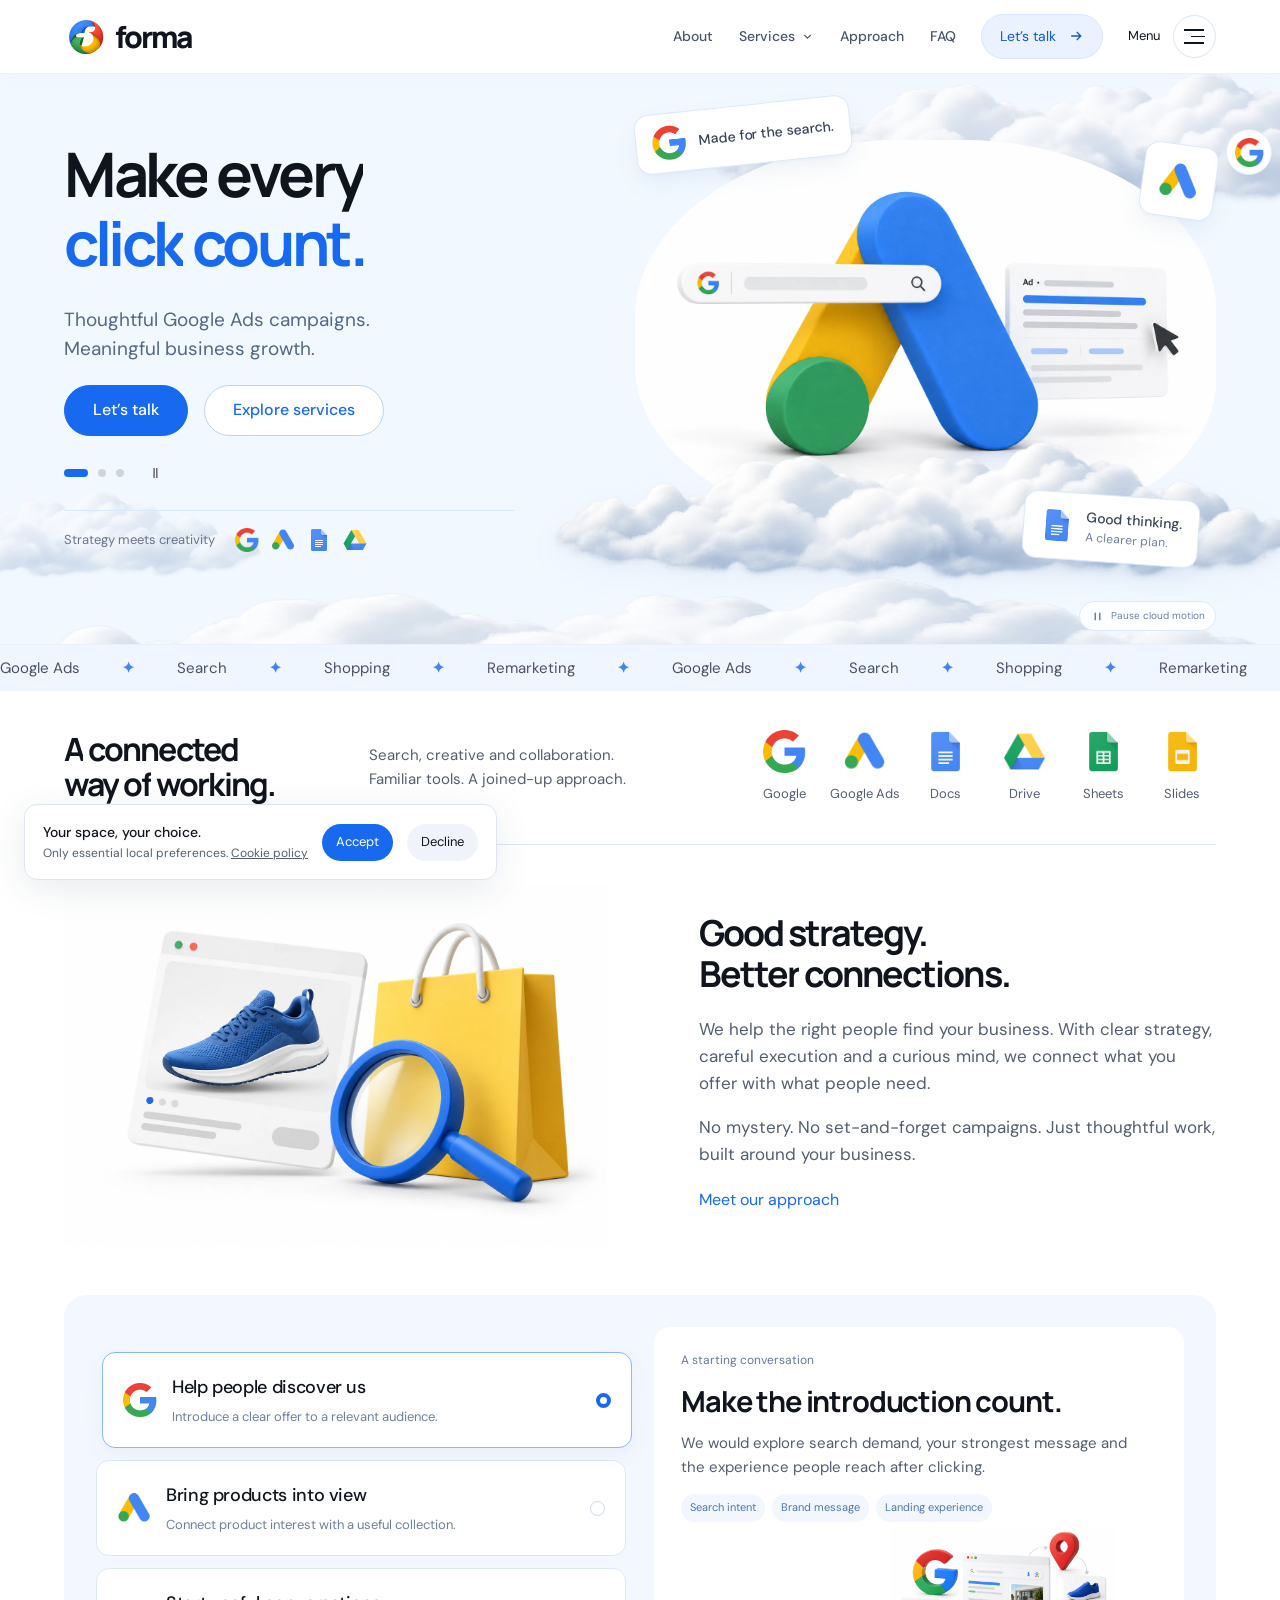
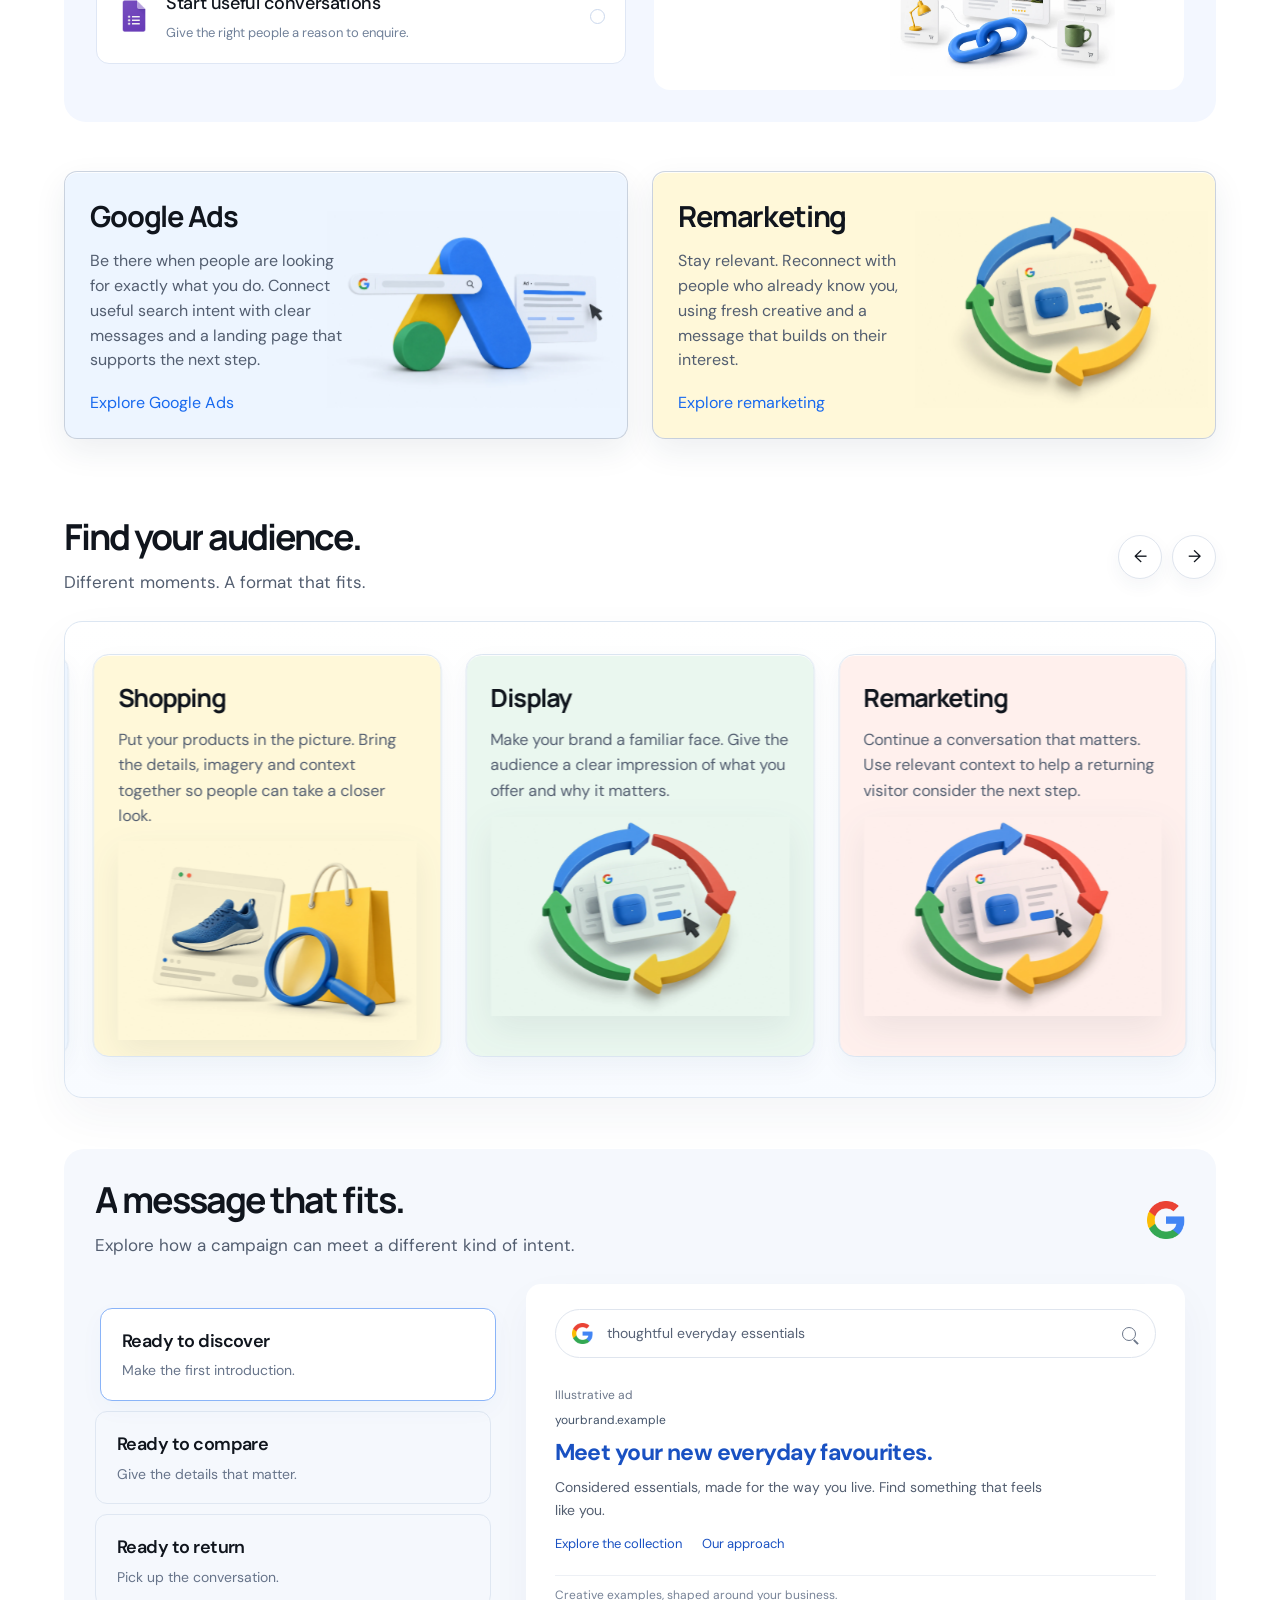
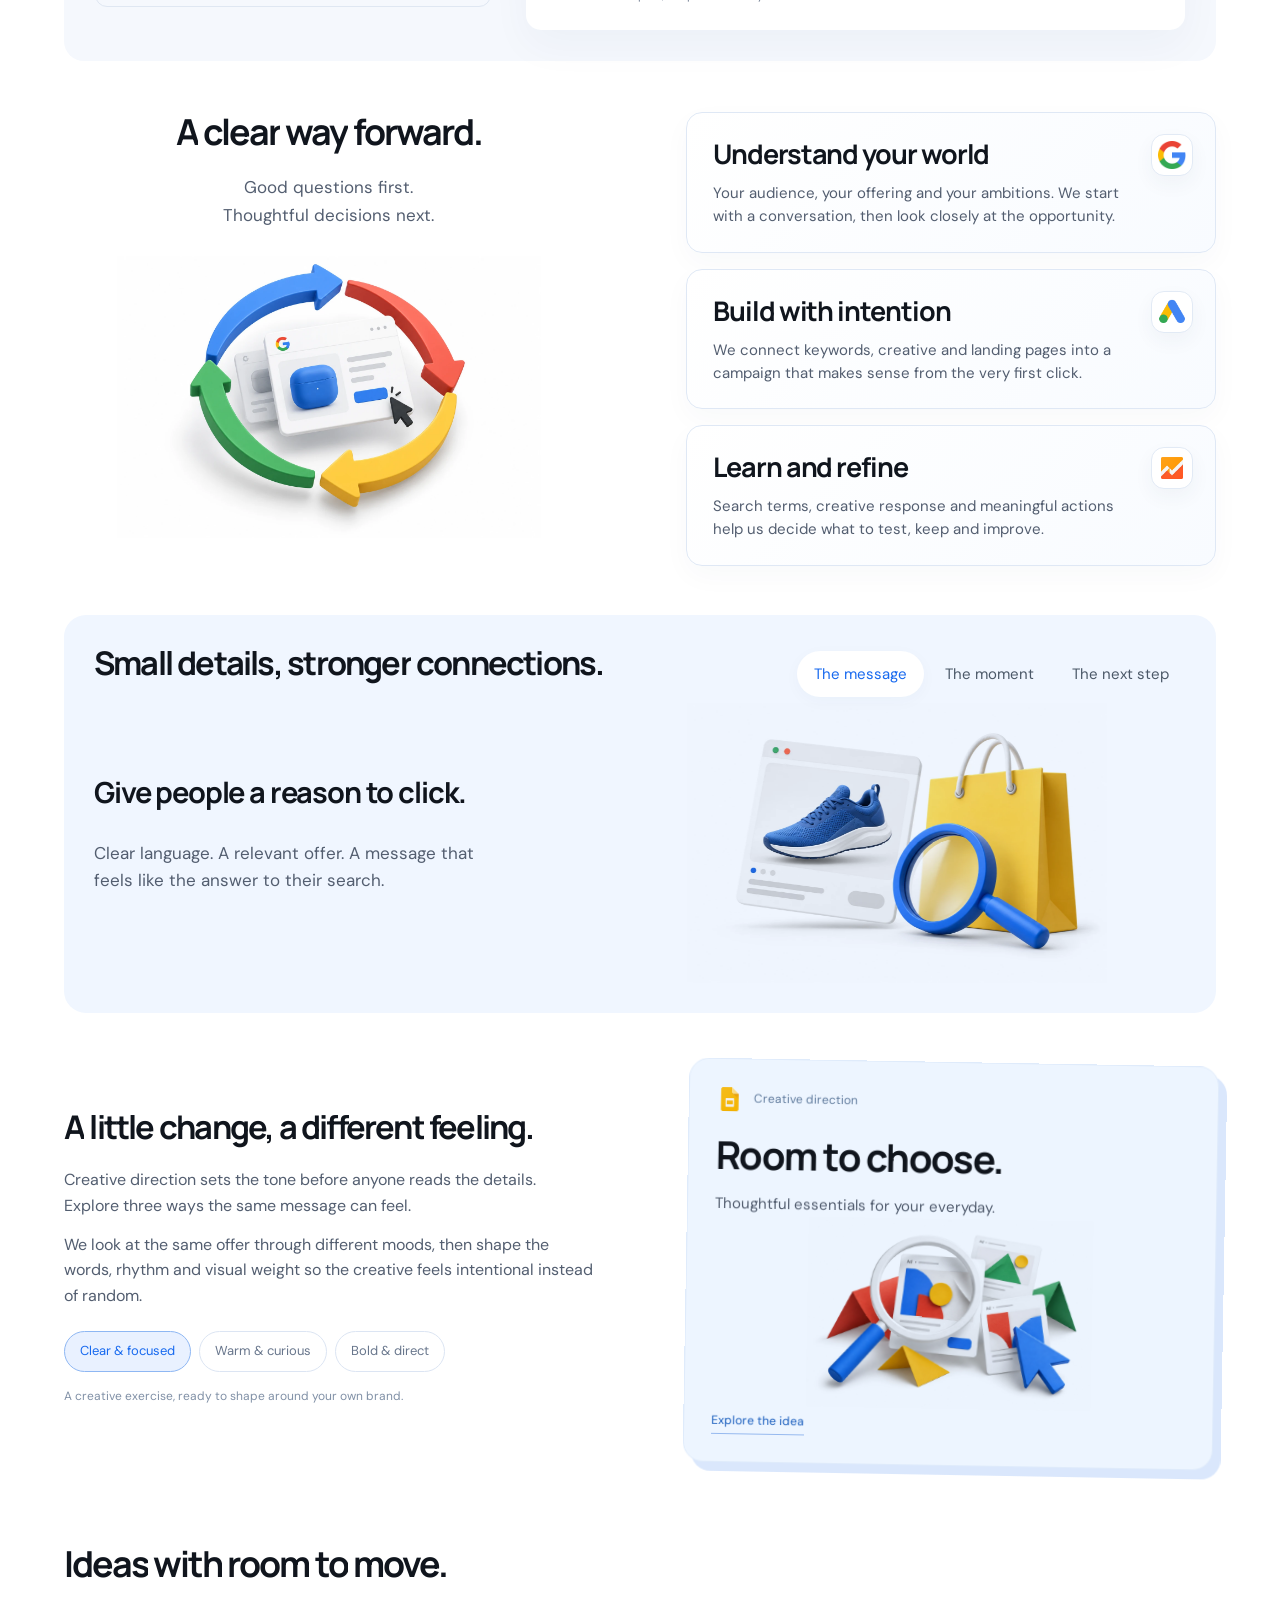
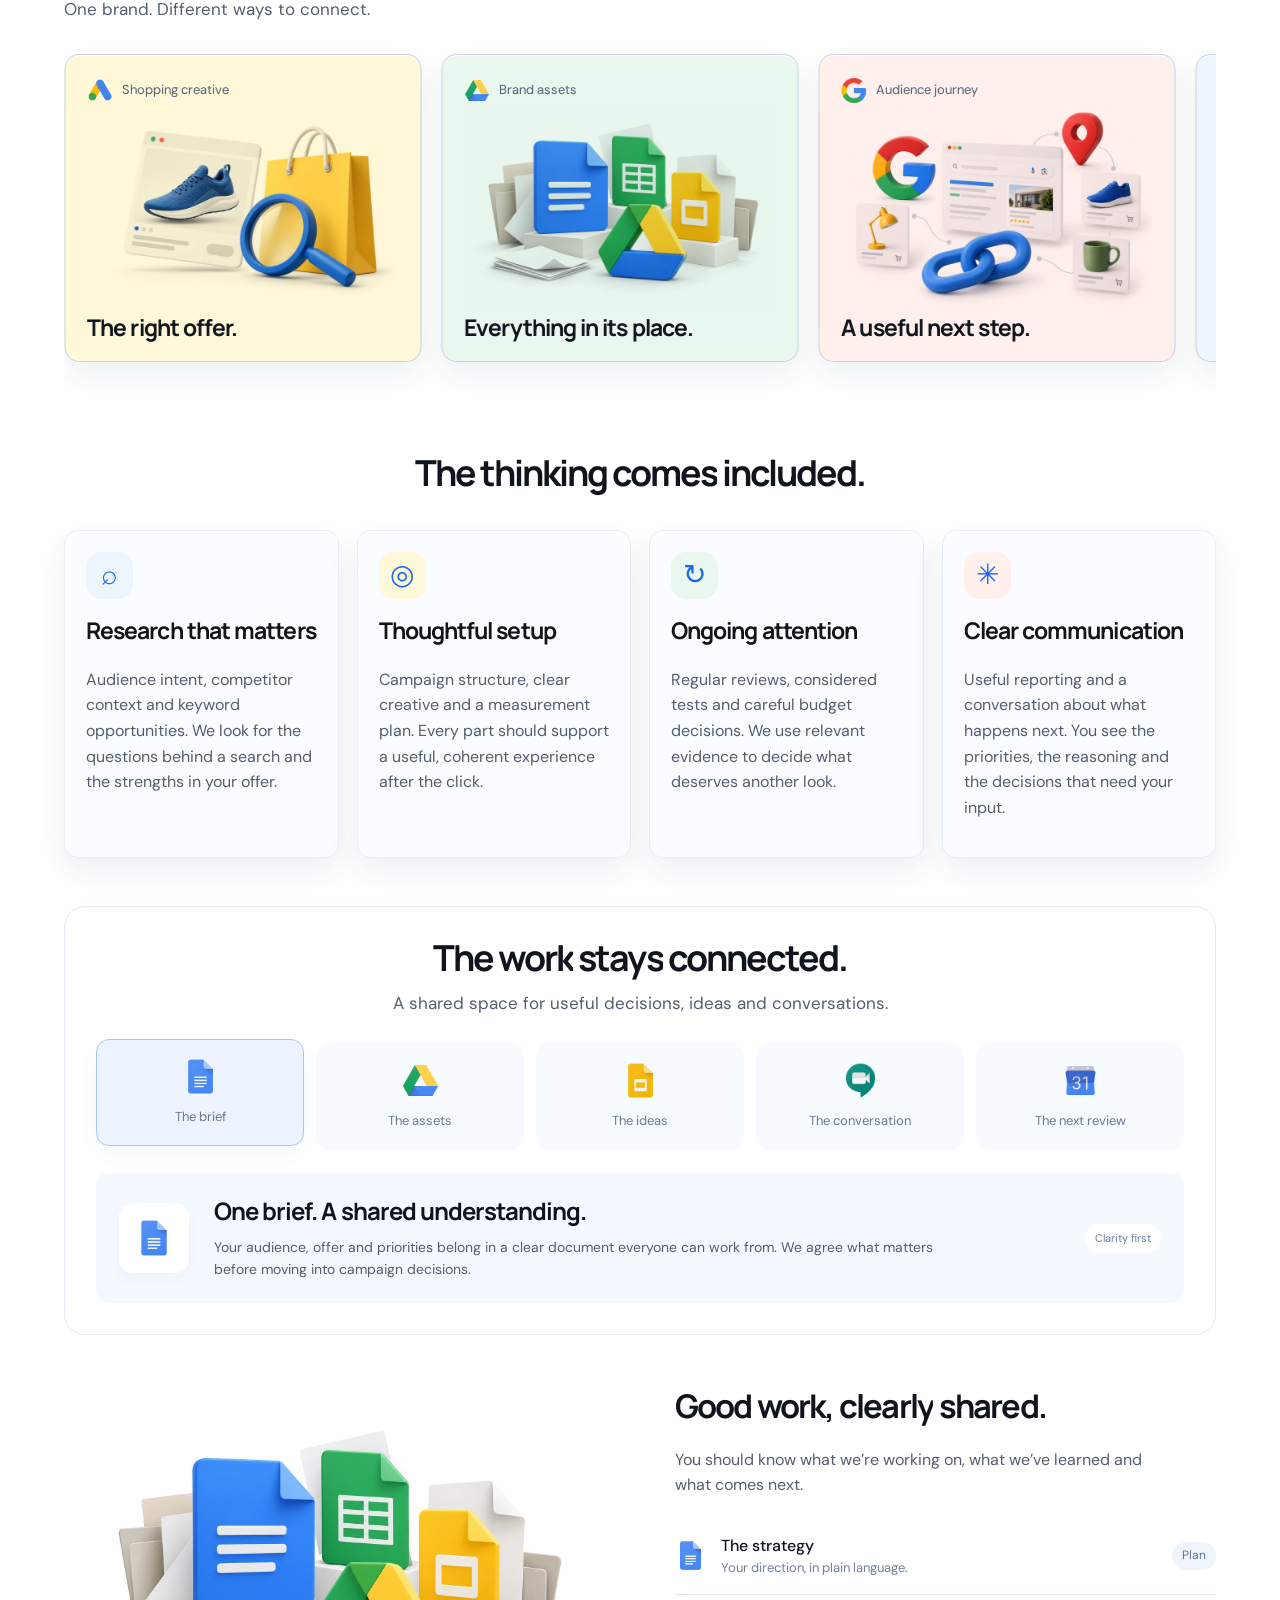
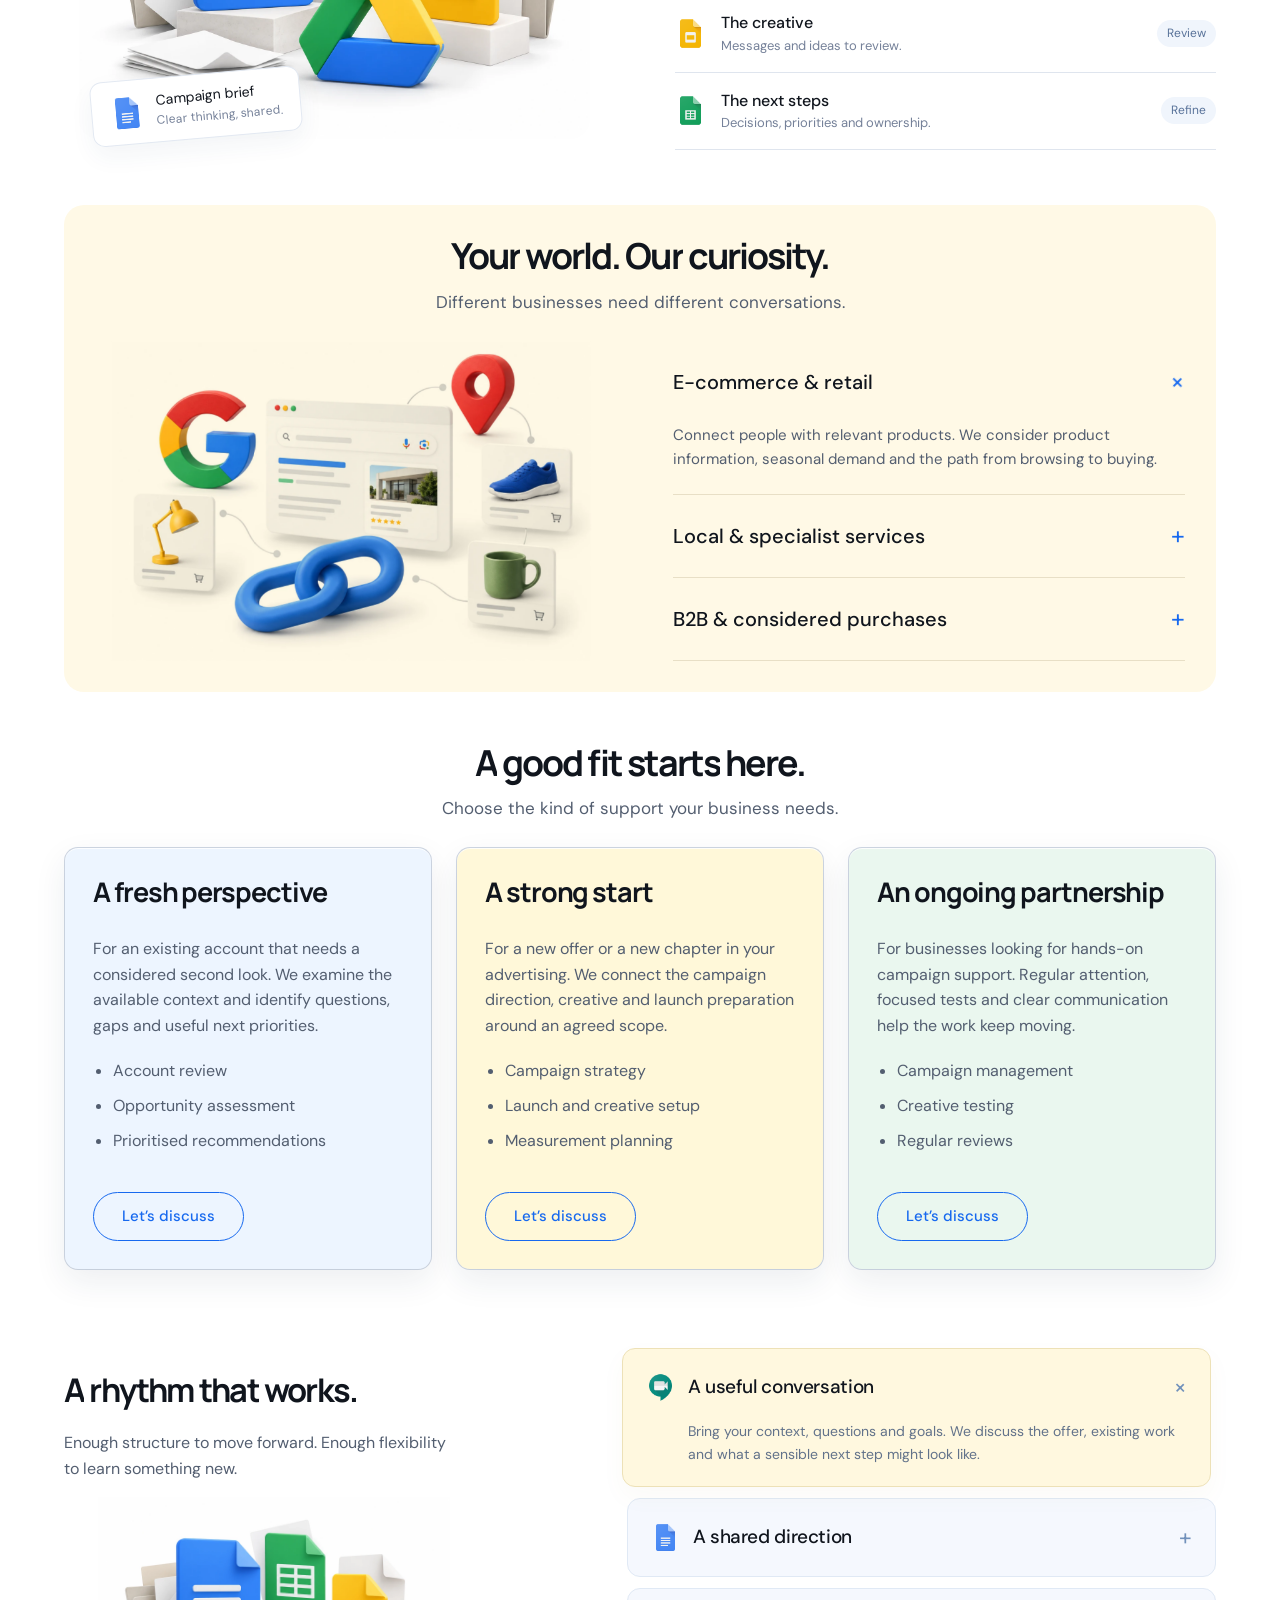
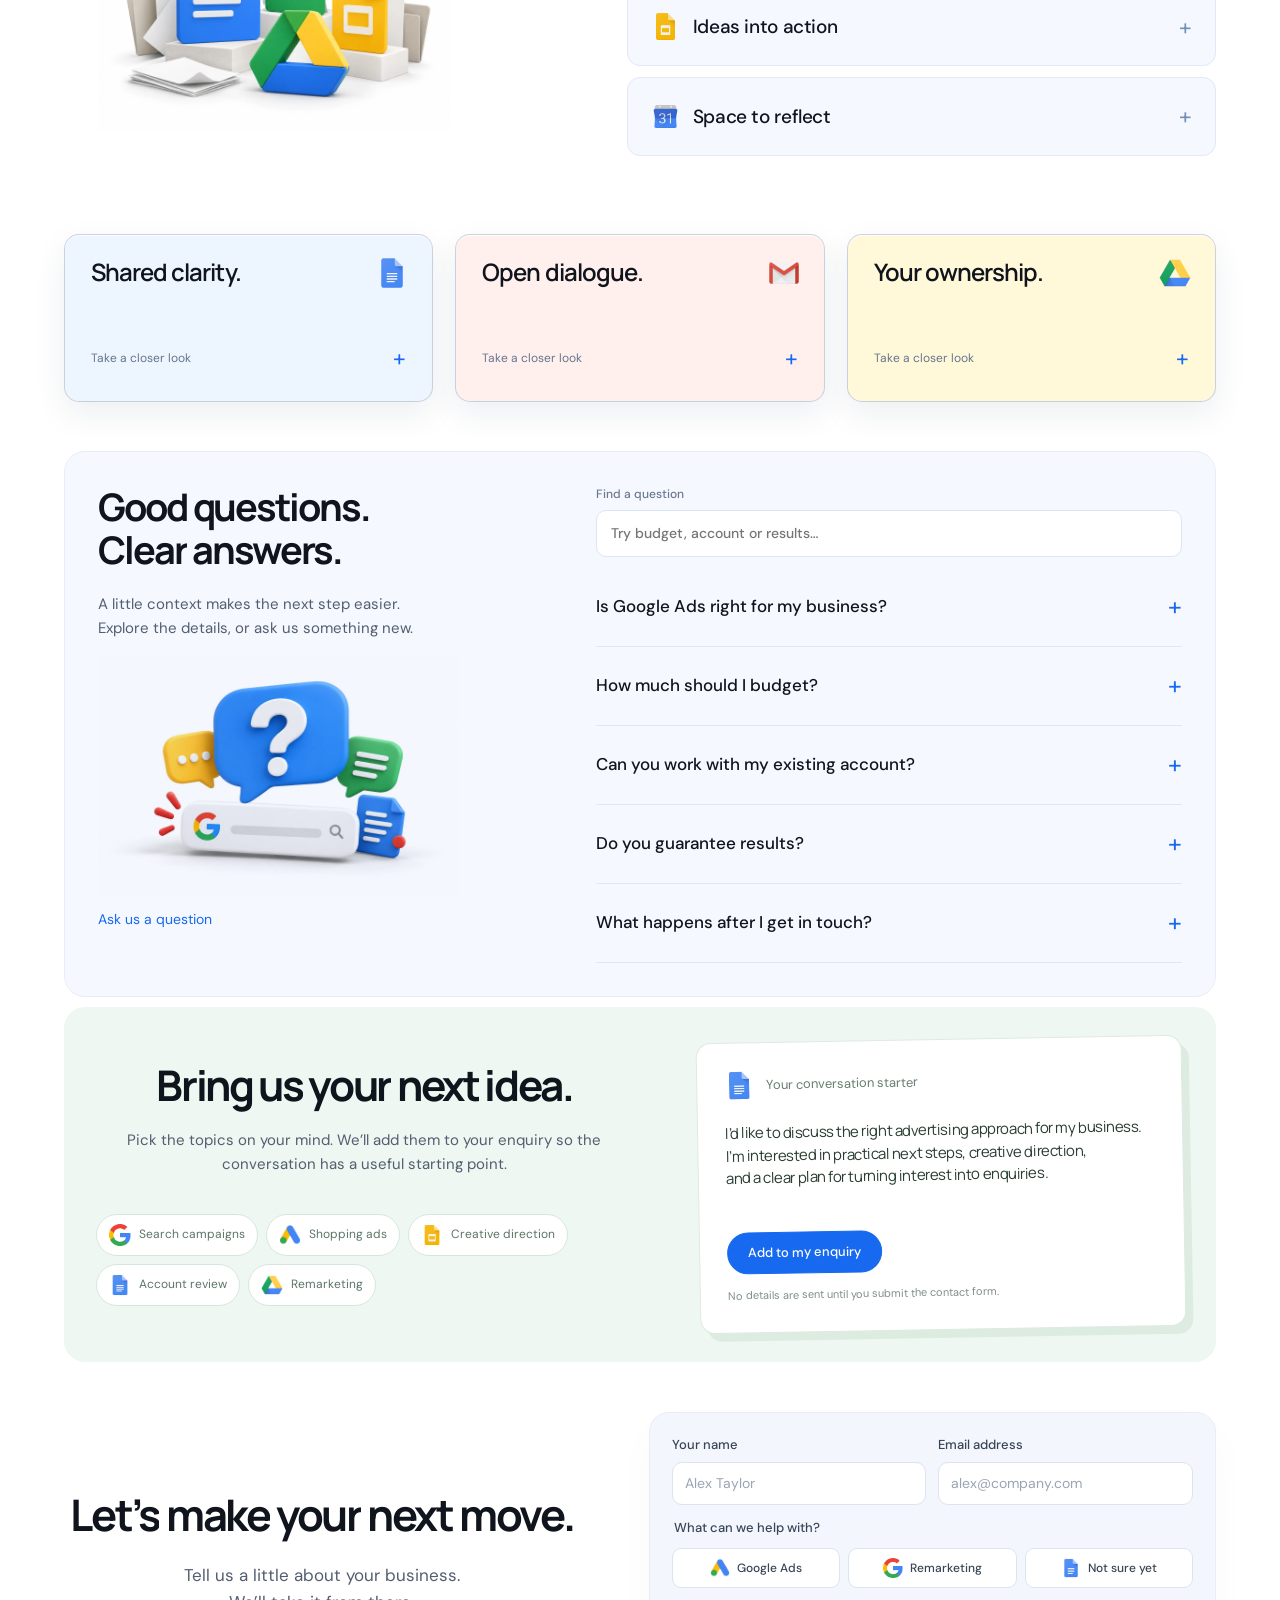
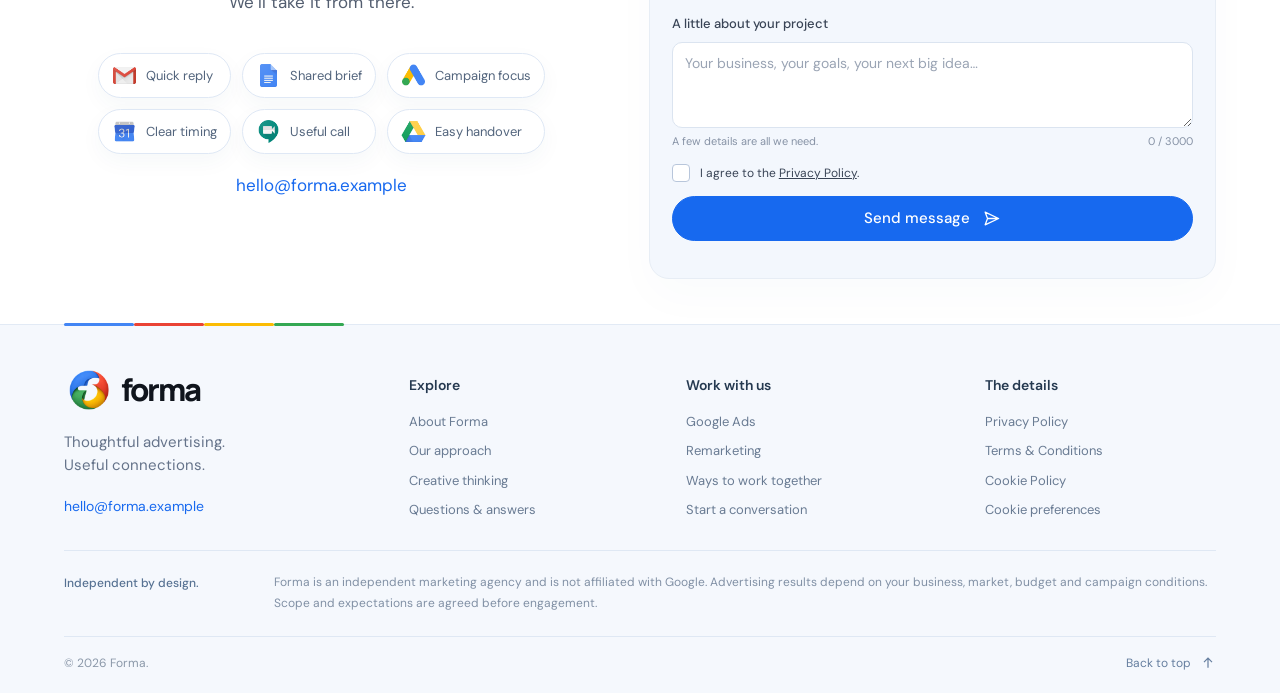
==== commit 281c665e: "+" ====
--- a/index.html
+++ b/index.html
@@ -38,10 +38,16 @@
             aria-controls="navigation"><span>Menu</span><i><span></span><span></span><span></span></i></button>
     </header>
     <nav id="navigation" aria-label="Main navigation" hidden>
-        <div class="menu-inner"><a href="index.html#about">About us</a><a href="index.html#services">Our services</a><a
-                href="index.html#approach">Our approach</a><a href="index.html#pricing">Work with us</a><a
-                href="index.html#creative-library">Creative thinking</a><a href="index.html#faq">Questions &
-                answers</a><a href="index.html#contact">Let’s talk</a>
+        <div class="menu-inner"><a href="index.html#about"><img class="menu-link-icon" src="assets/icons/google.png"
+                    width="28" height="28" alt="" loading="lazy">About us</a><a href="index.html#services"><img
+                    class="menu-link-icon" src="assets/icons/ads.png" width="28" height="28" alt=""
+                    loading="lazy">Our services</a><a href="index.html#approach"><img class="menu-link-icon"
+                    src="assets/icons/analytics.png" width="28" height="28" alt="" loading="lazy">Our approach</a><a
+                href="index.html#pricing"><img class="menu-link-icon" src="assets/icons/sheets.png" width="28"
+                    height="28" alt="" loading="lazy">Work with us</a><a href="index.html#faq"><img
+                    class="menu-link-icon" src="assets/icons/docs.png" width="28" height="28" alt=""
+                    loading="lazy">Questions & answers</a><a href="index.html#contact"><img class="menu-link-icon"
+                    src="assets/icons/gmail.png" width="28" height="28" alt="" loading="lazy">Let’s talk</a>
             <div class="menu-services"><a href="google-ads.html">Google Ads</a><a
                     href="remarketing.html">Remarketing</a></div>
             <aside class="menu-feature">
--- a/assets/css/style.css
+++ b/assets/css/style.css
@@ -1684,16 +1684,34 @@
 }
 
 .menu-inner>a {
-    display: block;
-    width: 53%;
-    font-size: clamp(30px, 3.6vw, 56px);
-    padding: 9px 0;
+    display: inline-flex;
+    align-items: center;
+    gap: 14px;
+    width: min(53%, 560px);
+    min-height: 58px;
+    padding: 10px 14px 10px 12px;
+    border: 1px solid transparent;
+    border-radius: 8px;
+    font-size: clamp(24px, 2.55vw, 38px);
     line-height: 1.2;
-    transition: transform .3s, color .2s
+    letter-spacing: 0;
+    background: transparent;
+    transition: transform .3s, color .2s, background .2s, border-color .2s, box-shadow .2s
 }
 
 .menu-inner>a:hover {
-    transform: translateX(8px)
+    color: #202124;
+    transform: translateX(6px);
+    background: #fff;
+    border-color: #dce8f8;
+    box-shadow: 0 10px 26px #1d437b0d
+}
+
+.menu-link-icon {
+    width: 28px;
+    height: 28px;
+    flex: 0 0 28px;
+    object-fit: contain
 }
 
 .menu-services {
@@ -1775,6 +1793,10 @@
 
 .menu-open .menu-inner>a:nth-child(5) {
     animation-delay: .16s
+}
+
+.menu-open .menu-inner>a:nth-child(6) {
+    animation-delay: .2s
 }
 
 .ecosystem {
@@ -3105,8 +3127,9 @@
 
     .menu-inner>a {
         width: 100%;
-        font-size: clamp(29px, 7vw, 39px);
-        padding: 9px 0
+        font-size: clamp(21px, 5.8vw, 31px);
+        min-height: 52px;
+        padding: 9px 12px
     }
 
     .menu-services {
@@ -3956,8 +3979,9 @@
 }
 
 .menu-inner>a {
-    font-size: clamp(30px, 3.1vw, 48px);
-    padding: 7px 0
+    font-size: clamp(23px, 2.4vw, 34px);
+    min-height: 54px;
+    padding: 9px 13px 9px 11px
 }
 
 .menu-feature {
@@ -5750,7 +5774,7 @@
     }
 
     .menu-inner>a {
-        font-size: 38px
+        font-size: 29px
     }
 
     .goal-buttons>button {
@@ -5917,8 +5941,8 @@
     }
 
     .menu-inner>a {
-        font-size: 29px;
-        padding: 7px 0;
+        font-size: 24px;
+        padding: 8px 10px;
         line-height: 1.16
     }
 
@@ -7625,4 +7649,4 @@
 
 .creative-gallery .creative-tile[aria-hidden=true] {
     pointer-events: none;
-}+}
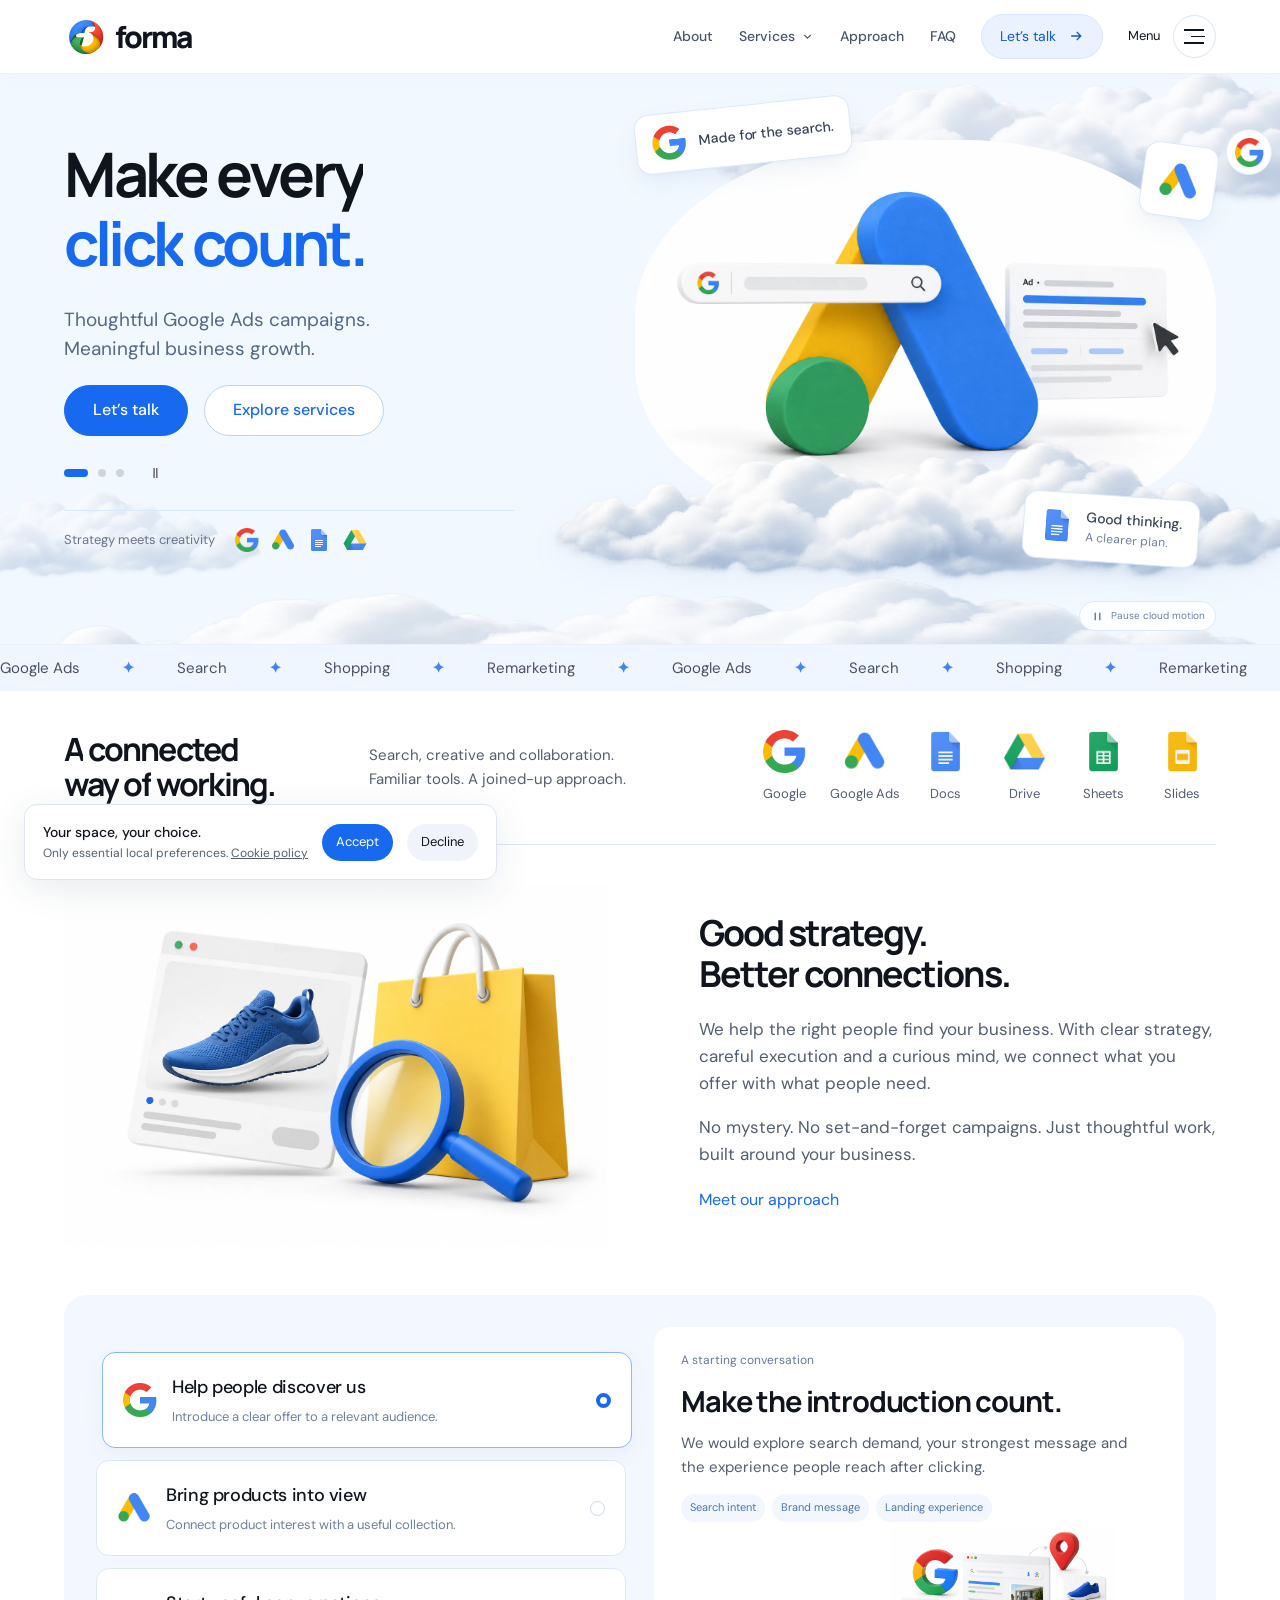
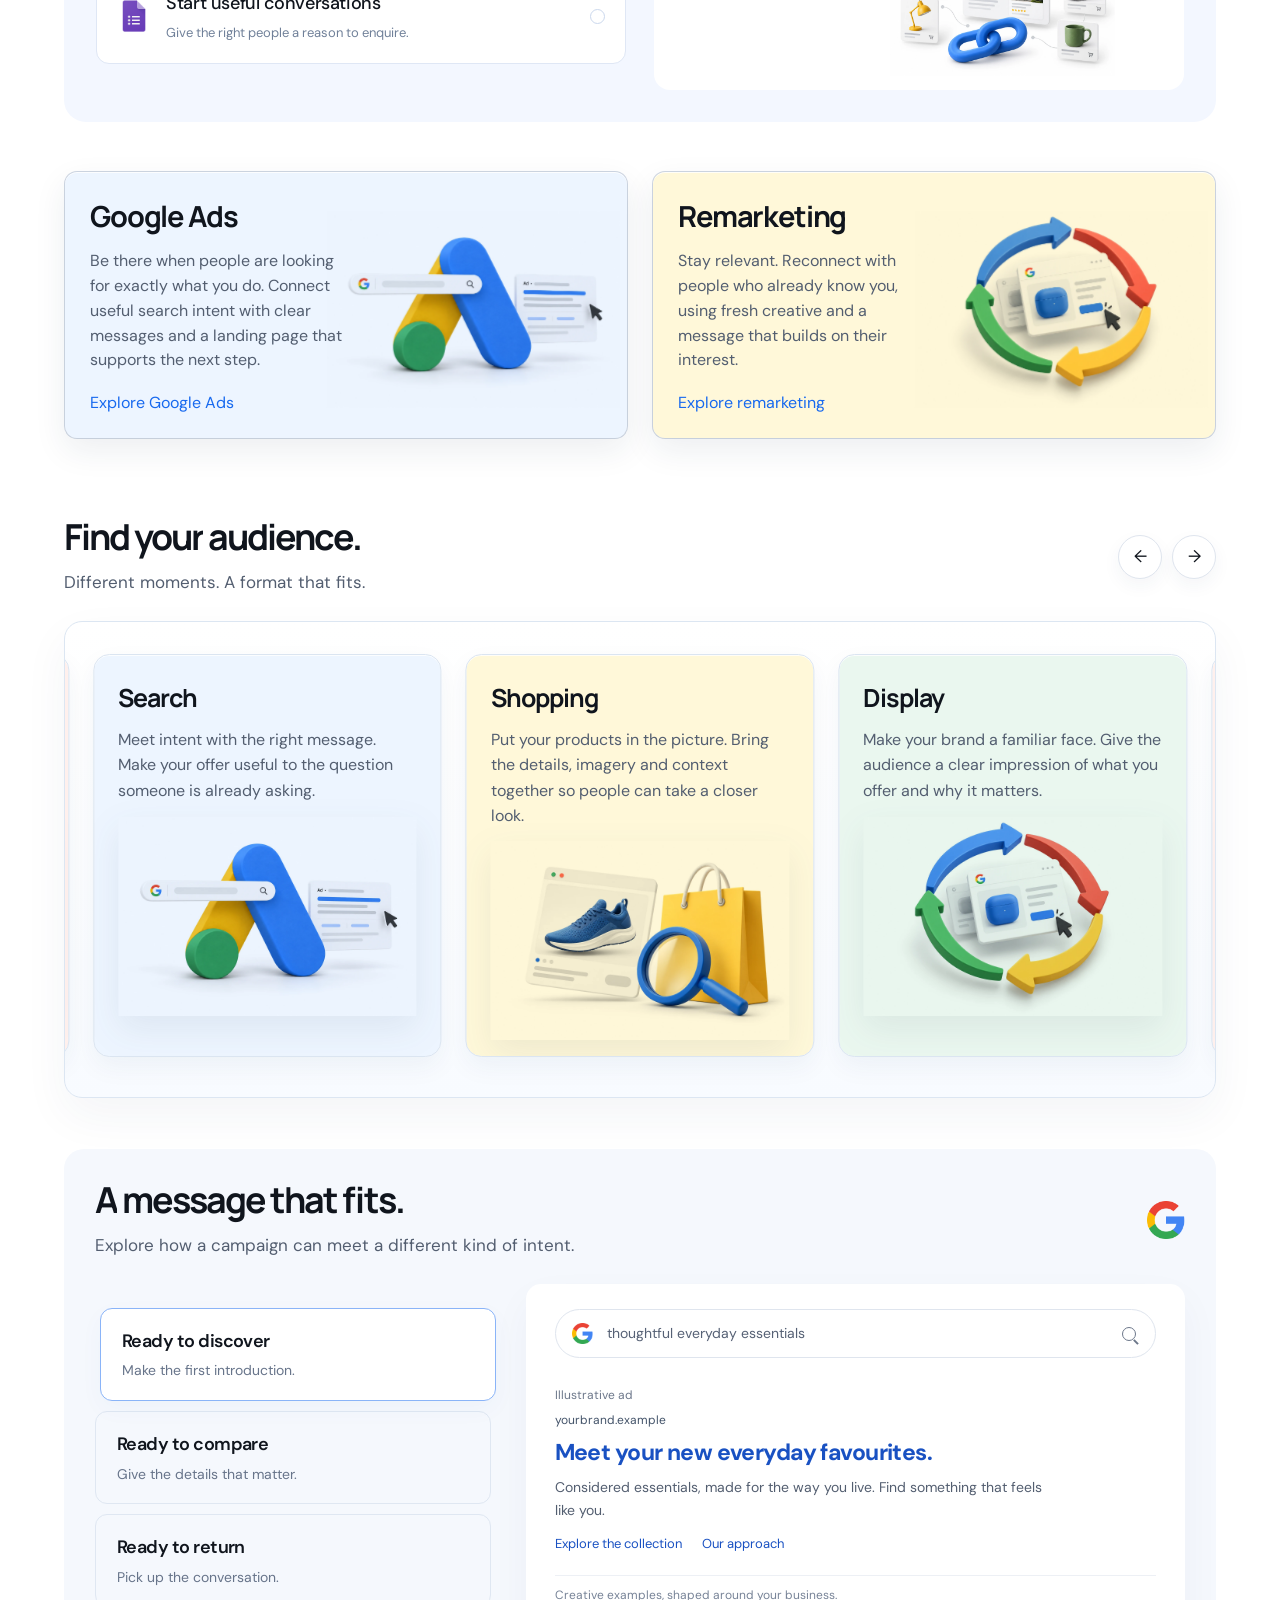
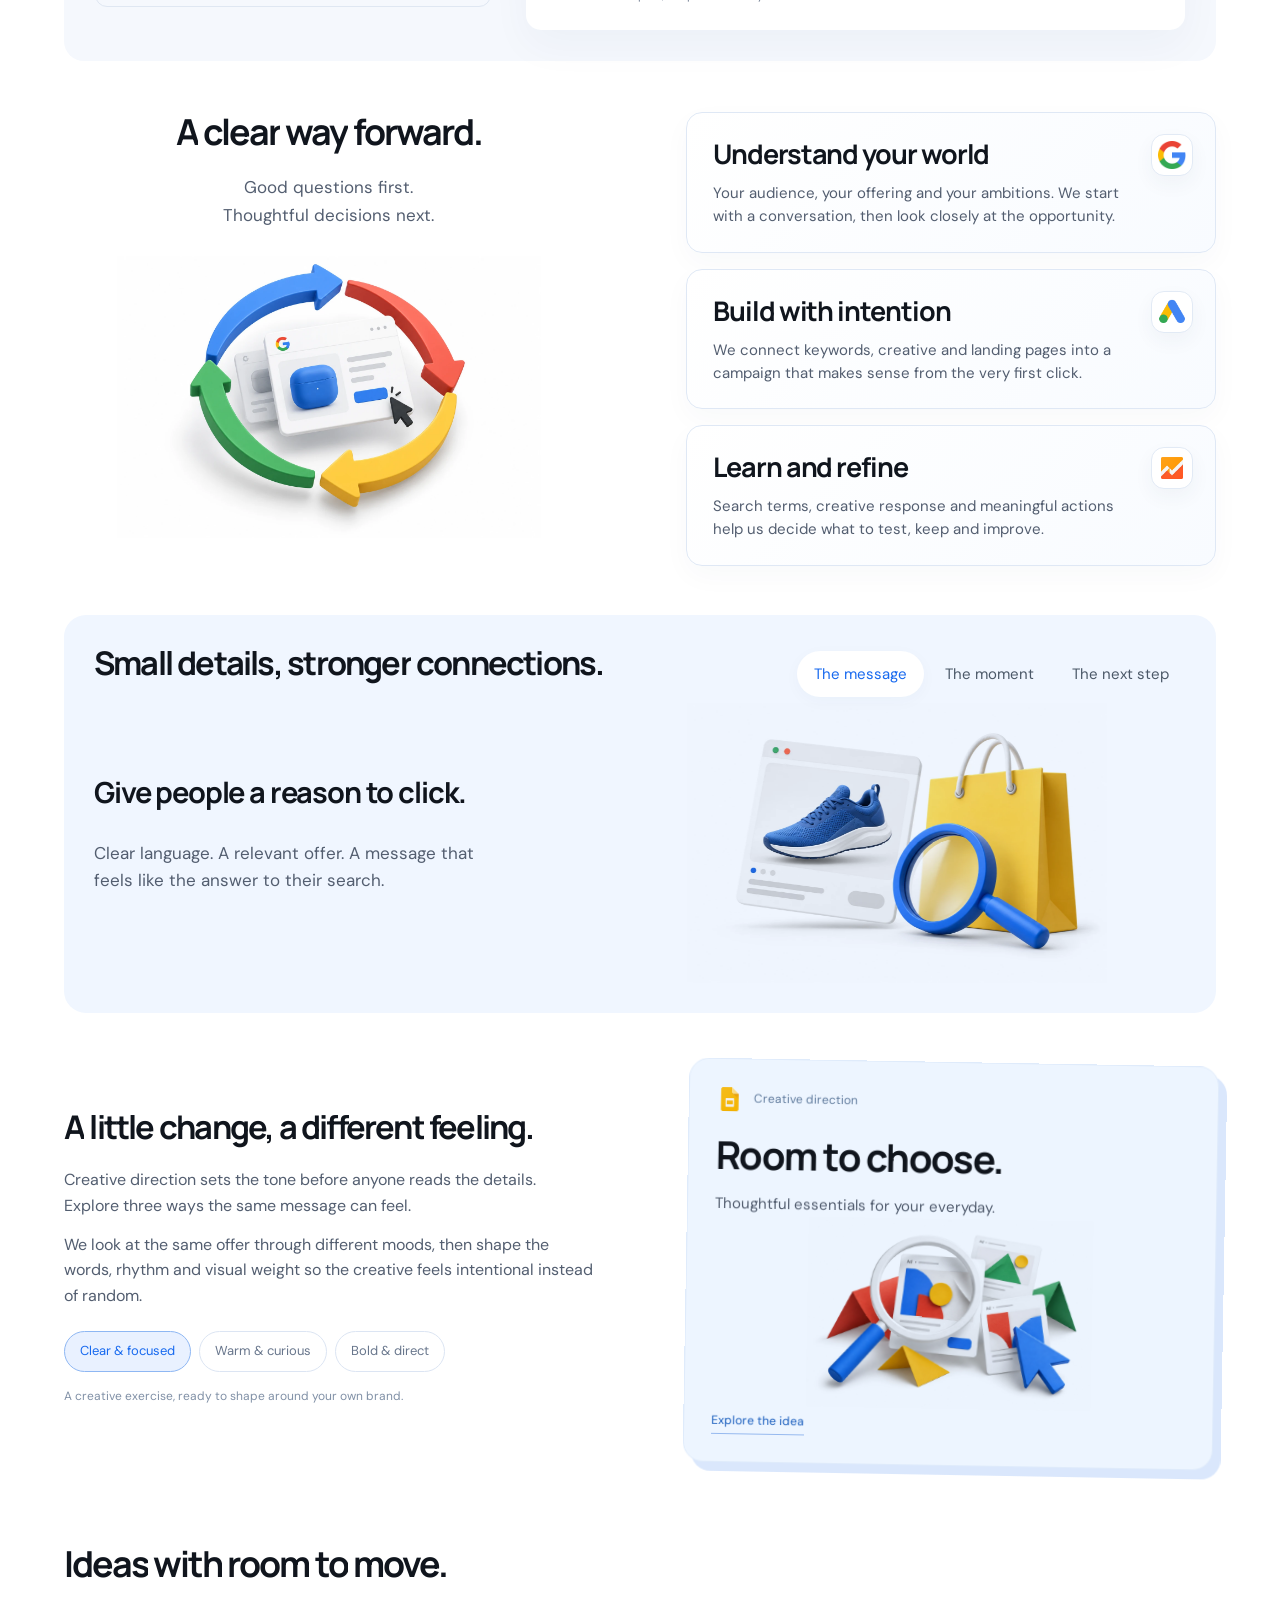
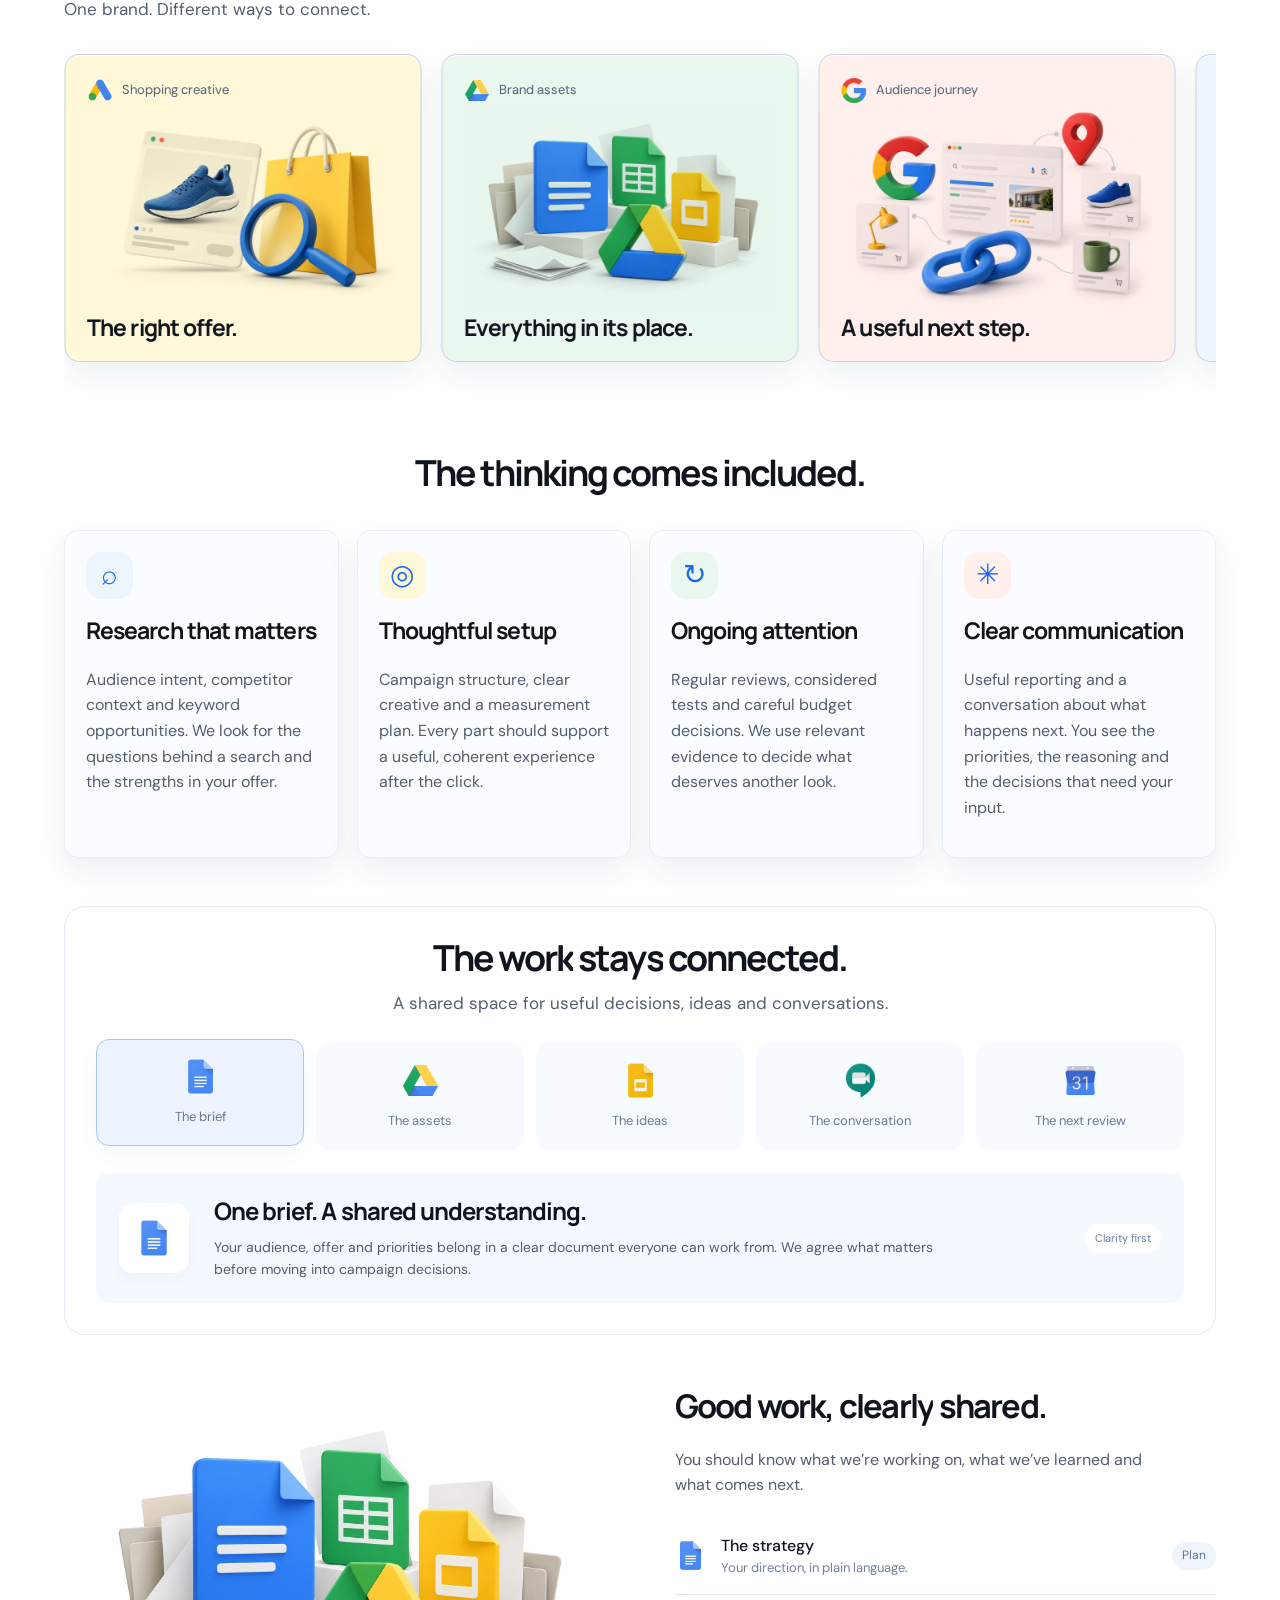
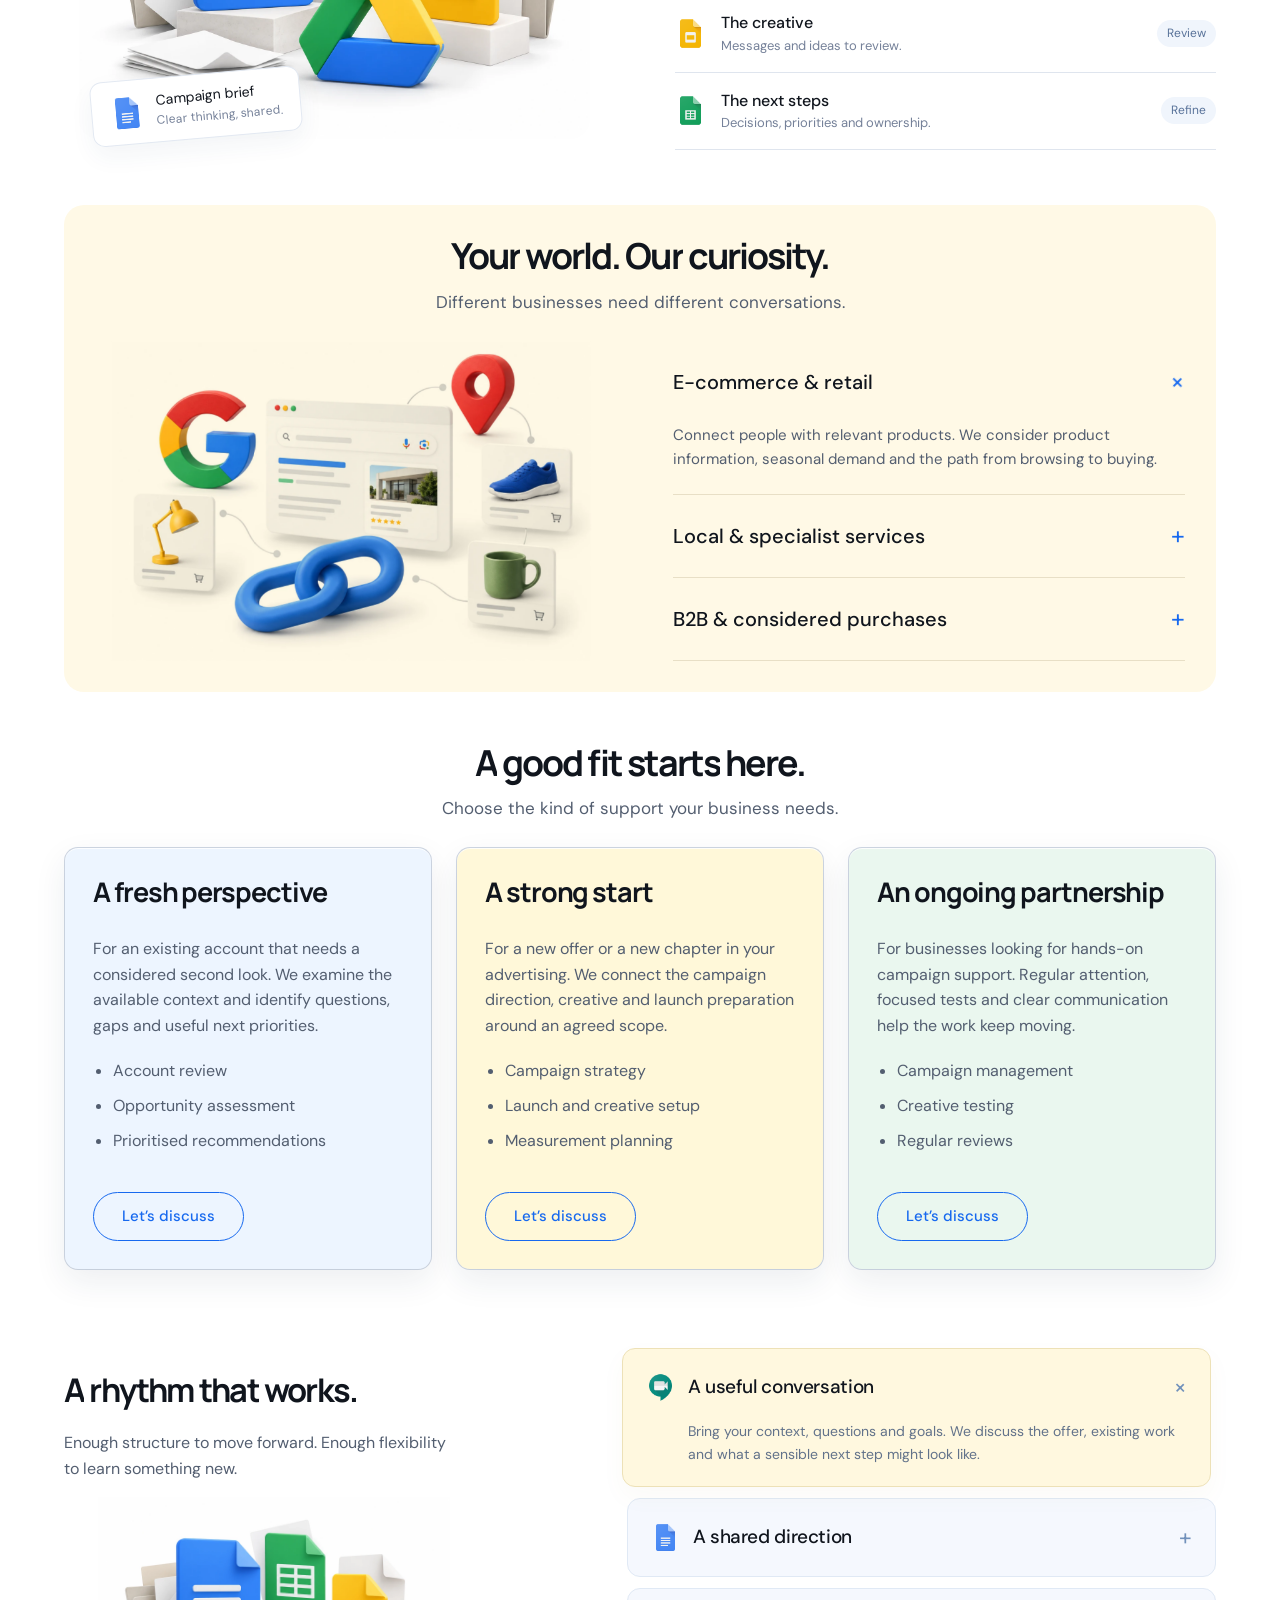
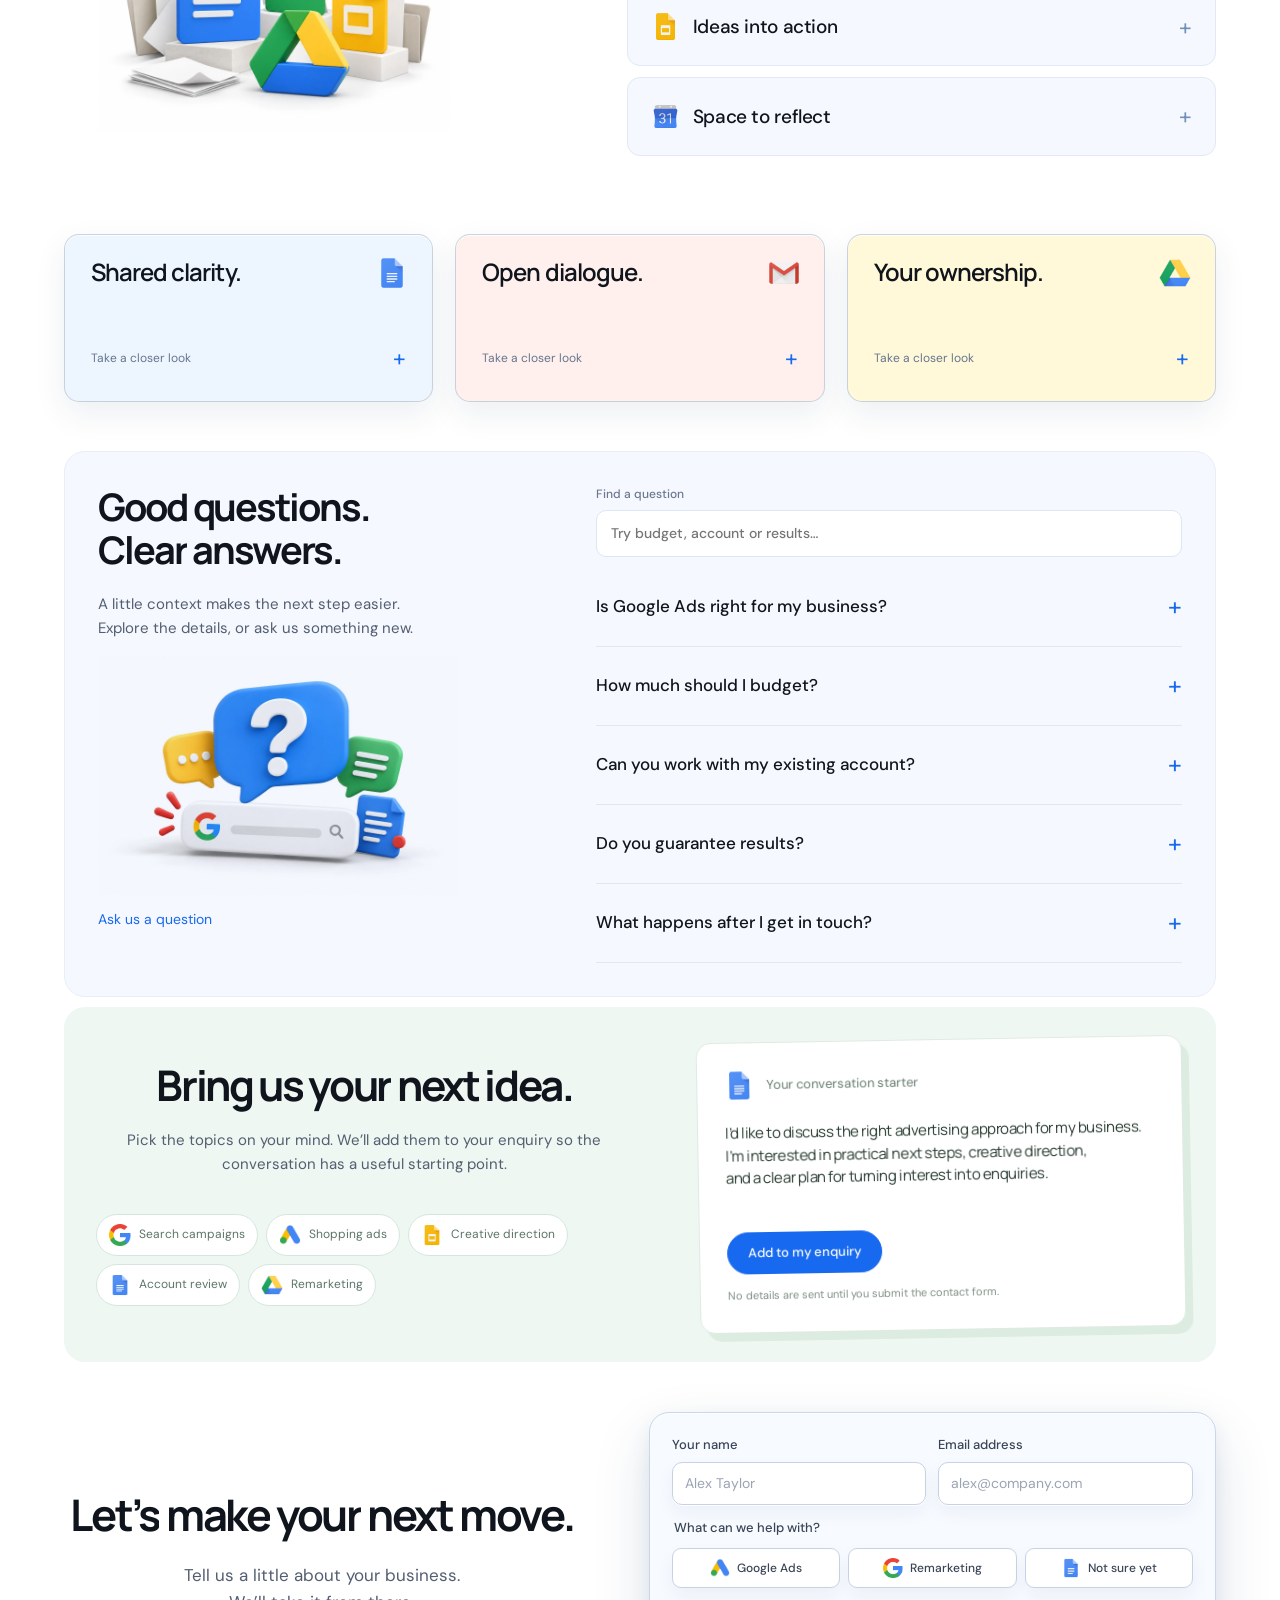
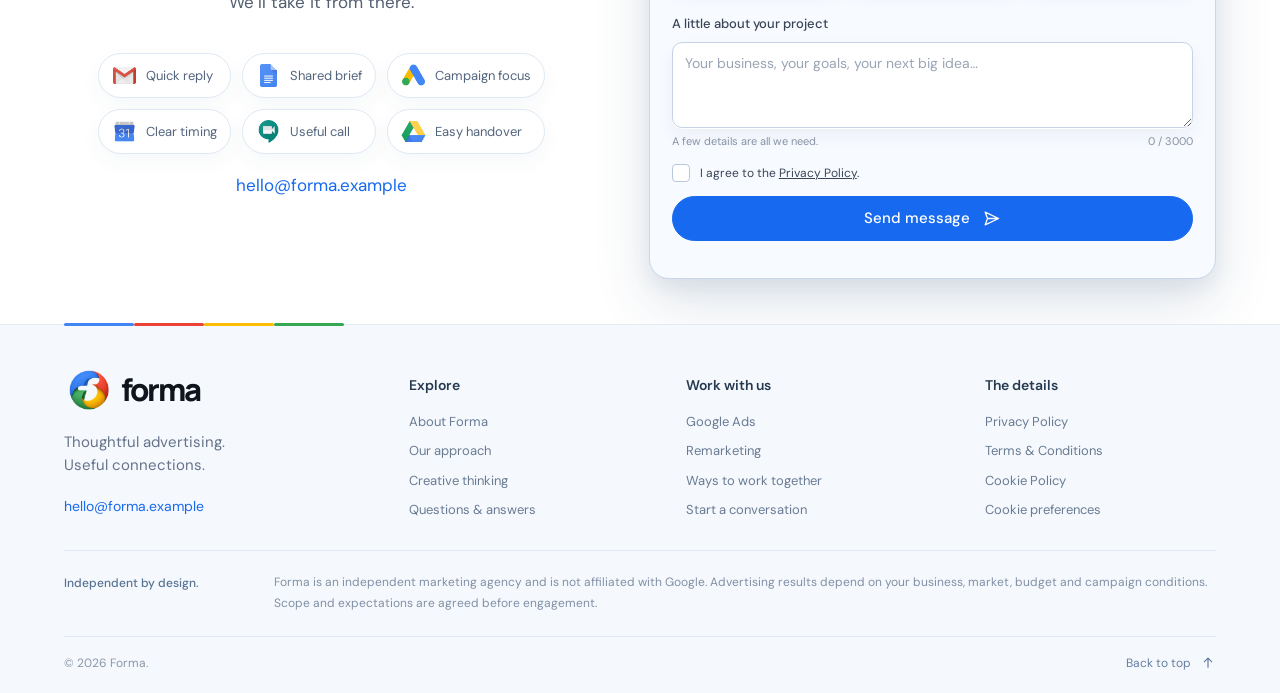
==== commit ba8f3714: "+" ====
--- a/index.html
+++ b/index.html
@@ -61,7 +61,7 @@
                         src="assets/icons/drive.png" width="48" height="48" alt="Google Drive" loading="lazy"></div>
                 <p>Good thinking.<br><em>Better connections.</em></p><img class="" src="assets/images/creative.webp"
                     width="1200" height="800" alt="Search creative illustration" loading="lazy"><a class="menu-email"
-                    data-email href="mailto:hello@forma.example">hello@forma.example</a>
+                    data-email href="#"></a>
             </aside>
         </div>
     </nav>
@@ -644,7 +644,7 @@
                 <h2>Let’s make your next move.</h2>
                 <p>Tell us a little about your business.<br>We’ll take it from there.</p>
                 <div class="contact-products" aria-label="Ways we shape the conversation"><a
-                            href="mailto:hello@forma.example"><img
+                            data-email href="#"><img
                             class="product-icon " src="assets/icons/gmail.png" width="48" height="48"
                             alt="Google Gmail" loading="lazy">Quick reply</a><a href="#brief-builder"><img class="product-icon "
                             src="assets/icons/docs.png" width="48" height="48" alt="Google Docs"
@@ -652,12 +652,12 @@
                             src="assets/icons/ads.png" width="48" height="48" alt="Google Ads"
                             loading="lazy">Campaign focus</a><span><img class="product-icon "
                             src="assets/icons/calendar.png" width="48" height="48" alt="Google Calendar"
-                            loading="lazy">Clear timing</span><a href="mailto:hello@forma.example?subject=Useful%20call"><img class="product-icon "
+                            loading="lazy">Clear timing</span><a data-email data-email-subject="Useful call" href="#"><img class="product-icon "
                             src="assets/icons/meet.png" width="48" height="48" alt="Google Meet"
                             loading="lazy">Useful call</a><span><img class="product-icon "
                             src="assets/icons/drive.png" width="48" height="48" alt="Google Drive"
                             loading="lazy">Easy handover</span></div><a class="contact-email" data-email
-                    href="mailto:hello@forma.example">hello@forma.example</a>
+                    href="#"></a>
             </div>
             <form class="designed-form" action="contact.php" method="post">
                 <div class="form-row"><label>Your name<input name="name" autocomplete="name" minlength="2" required
@@ -693,7 +693,7 @@
             <div class="footer-brand-column"><a class="brand" href="index.html"><img data-logo src="assets/logo.png"
                         width="44" height="44" alt=""><span data-config="companyShortName">forma</span></a>
                 <p>Thoughtful advertising.<br>Useful connections.</p><a class="footer-email" data-email
-                    href="mailto:hello@forma.example">hello@forma.example</a>
+                    href="#"></a>
             </div>
             <div class="footer-column">
                 <h2>Explore</h2>
--- a/assets/css/style.css
+++ b/assets/css/style.css
@@ -1448,7 +1448,7 @@
     }
 }
 
-/* Expanded art direction: closer spacing, layered product imagery, distinct motion. */
+
 :root {
     --header: 76px
 }
@@ -3836,7 +3836,7 @@
     }
 }
 
-/* Studio edition: richer surfaces and hands-on exploration. */
+
 :root {
     --header: 74px
 }
@@ -6327,6 +6327,8 @@
     .goal-output>img {
         height: 135px;
         width: 75%;
+        margin-left: auto;
+        margin-right: auto;
         margin-bottom: -7px
     }
 
@@ -6404,9 +6406,7 @@
     }
 
     .tool-detail {
-        padding: 19px;
-        gap: 13px;
-        align-items: flex-start
+        display: none
     }
 
     .tool-detail-icon {
@@ -6425,7 +6425,9 @@
     }
 
     .tool-detail p {
-        font-size: 13px
+        font-size: 13px;
+        margin-left: auto;
+        margin-right: auto
     }
 
     .rhythm-intro {
@@ -7503,6 +7505,10 @@
 }
 
 @media(max-width:700px) {
+    .section.creative-desk {
+        display: none
+    }
+
     .creative-desk .desk-copy {
         max-width: none
     }
@@ -7527,7 +7533,7 @@
     }
 }
 
-/* Soft depth for core card grids. */
+
 .service-grid .service-card,
 .creative-track .creative-tile,
 .pricing-grid .pricing-card,
@@ -7650,3 +7656,80 @@
 .creative-gallery .creative-tile[aria-hidden=true] {
     pointer-events: none;
 }
+
+.designed-form {
+    background: #f7faff;
+    border: 1px solid #c9d7ec;
+    box-shadow: 0 24px 58px rgba(31, 63, 104, .14), 0 8px 20px rgba(31, 63, 104, .08), inset 0 1px 0 rgba(255, 255, 255, .9);
+}
+
+.designed-form input:not([type=checkbox]):not([type=radio]),
+.designed-form textarea {
+    border-color: #c6d3e6;
+    box-shadow: 0 1px 0 rgba(255, 255, 255, .95), 0 8px 18px rgba(31, 63, 104, .05);
+}
+
+.designed-form input:not([type=checkbox]):not([type=radio]):focus,
+.designed-form textarea:focus {
+    border-color: #7fa8ec;
+    box-shadow: 0 0 0 3px rgba(23, 105, 239, .12), 0 10px 22px rgba(31, 63, 104, .08);
+}
+
+.service-choices label>span {
+    border-color: #c6d3e6;
+    box-shadow: 0 8px 18px rgba(31, 63, 104, .05);
+}
+
+@media(max-width:700px) {
+    #included,
+    #services,
+    .creative.section,
+    #pricing,
+    .section.partnership,
+    .section.story-section,
+    .section.pace-studio {
+        display: none;
+    }
+
+    #contact {
+        width: min(90%, calc(100vw - 28px));
+        max-width: calc(100vw - 28px);
+        overflow: clip;
+    }
+
+    #contact>.reveal,
+    #contact .designed-form {
+        min-width: 0;
+        width: 100%;
+    }
+
+    #contact>.reveal h2 {
+        white-space: normal;
+        overflow-wrap: anywhere;
+    }
+
+    #contact .contact-products {
+        grid-template-columns: repeat(2, minmax(0, 1fr));
+        width: 100%;
+        max-width: 100%;
+        gap: 10px;
+    }
+
+    #contact .contact-products span {
+        display: none;
+    }
+
+    #contact .contact-products span,
+    #contact .contact-products a {
+        justify-content: center;
+        min-width: 0;
+        padding: 9px 10px;
+        text-align: center;
+        overflow-wrap: anywhere;
+    }
+
+    #contact .contact-email {
+        max-width: 100%;
+        overflow-wrap: anywhere;
+    }
+}
--- a/assets/css/finish.css
+++ b/assets/css/finish.css
@@ -1,4 +1,4 @@
-/* Shared brand, footer, policy reading layout and section companion. */
+
 .brand img {
     width: 44px;
     height: 44px;
--- a/assets/css/cloud-hero.css
+++ b/assets/css/cloud-hero.css
@@ -1,4 +1,4 @@
-/* Homepage only. Artwork and cloud motion use separate layers. */
+
 .cloud-scene {
     position: relative;
     isolation: isolate;
@@ -420,7 +420,7 @@
     }
 }
 
-/* Keep the original artwork cleanly framed while the cloud platform overlaps it. */
+
 .cloud-hero .hero-visual {
     background: #fff;
     border-radius: 46% 44% 38% 42%;
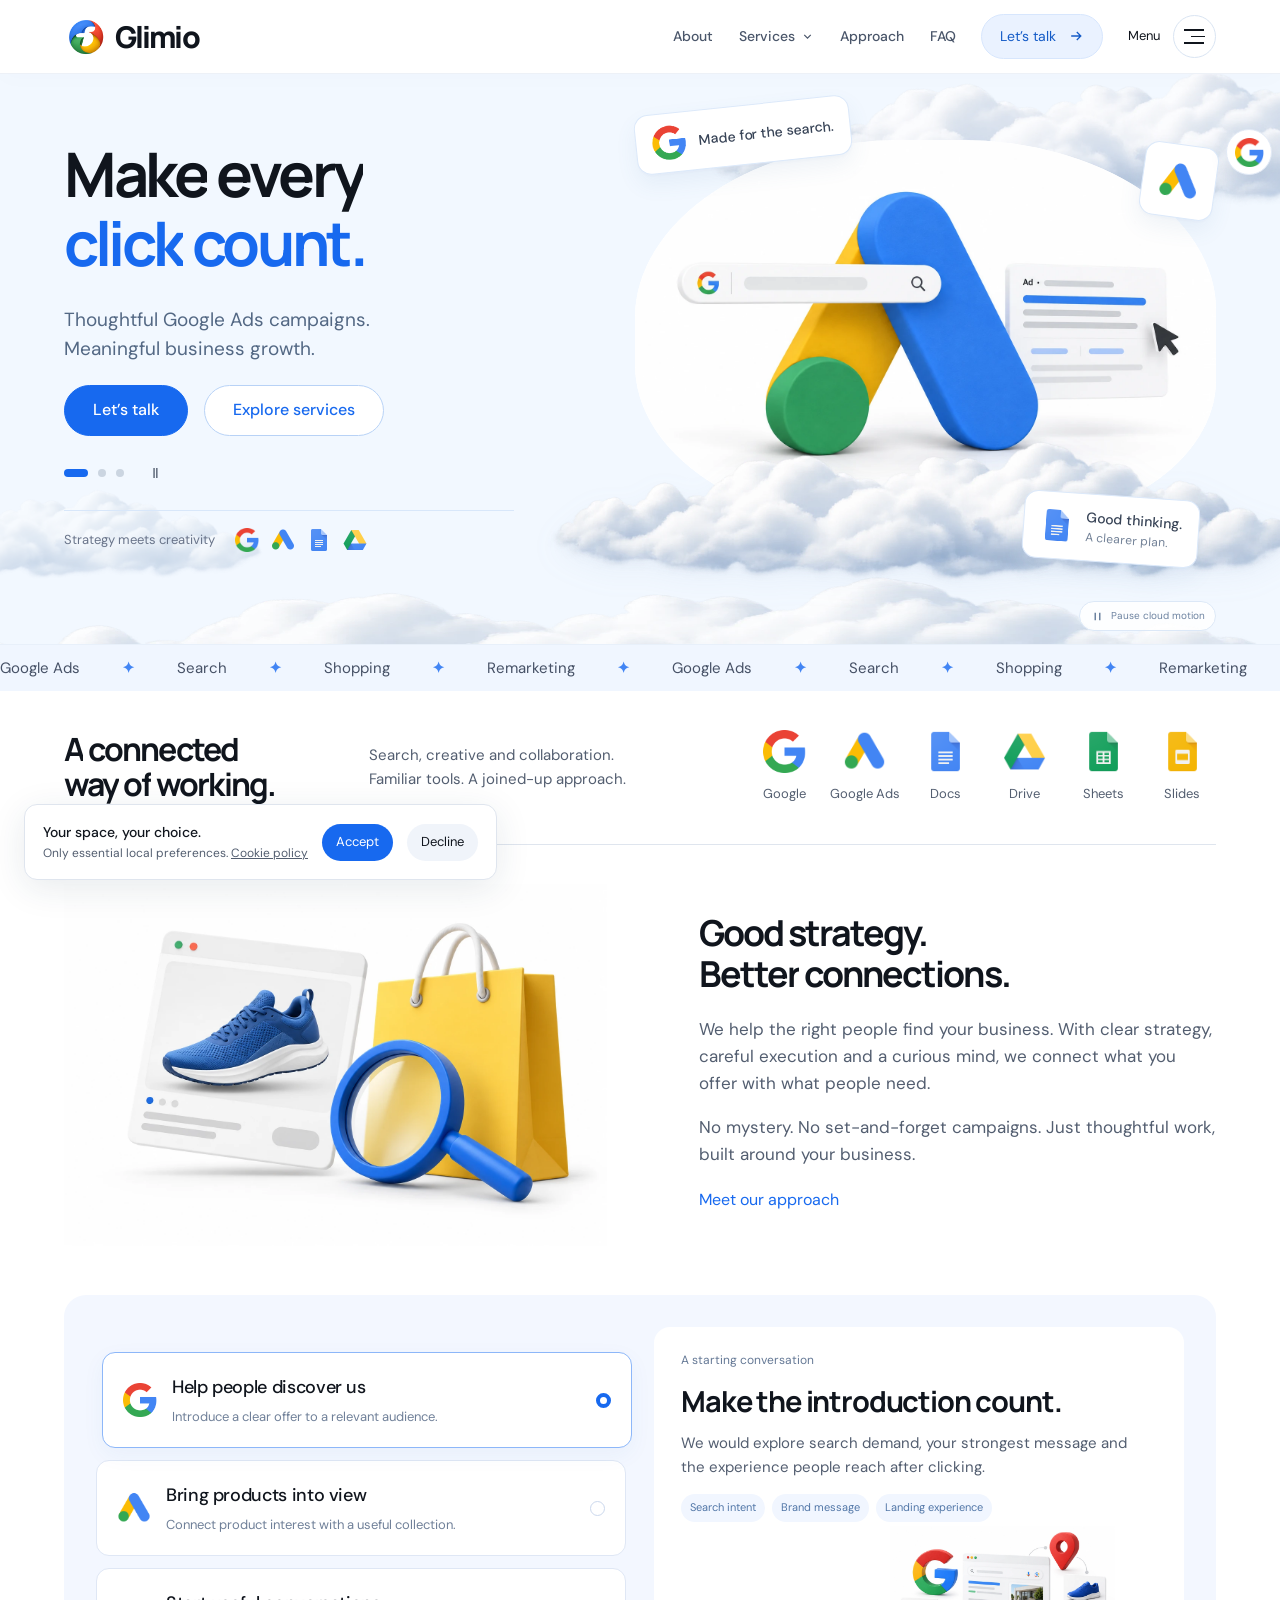
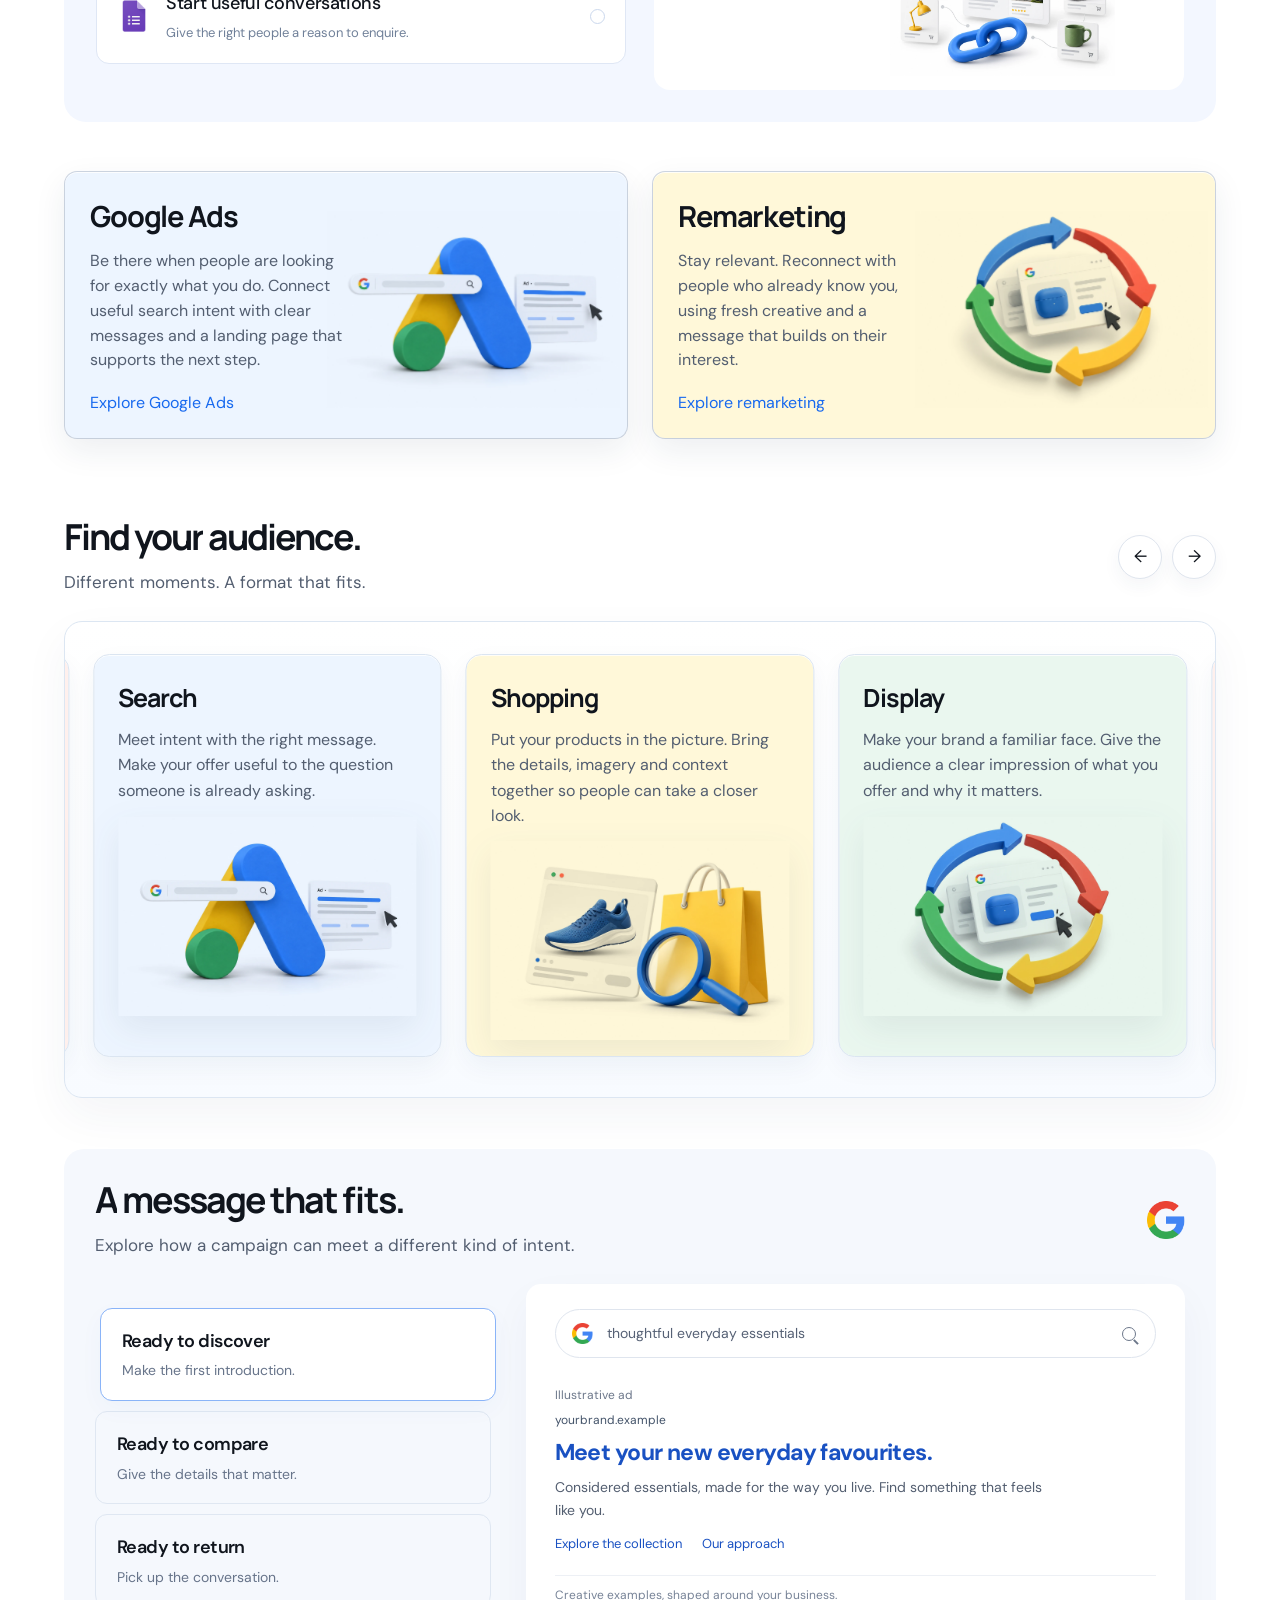
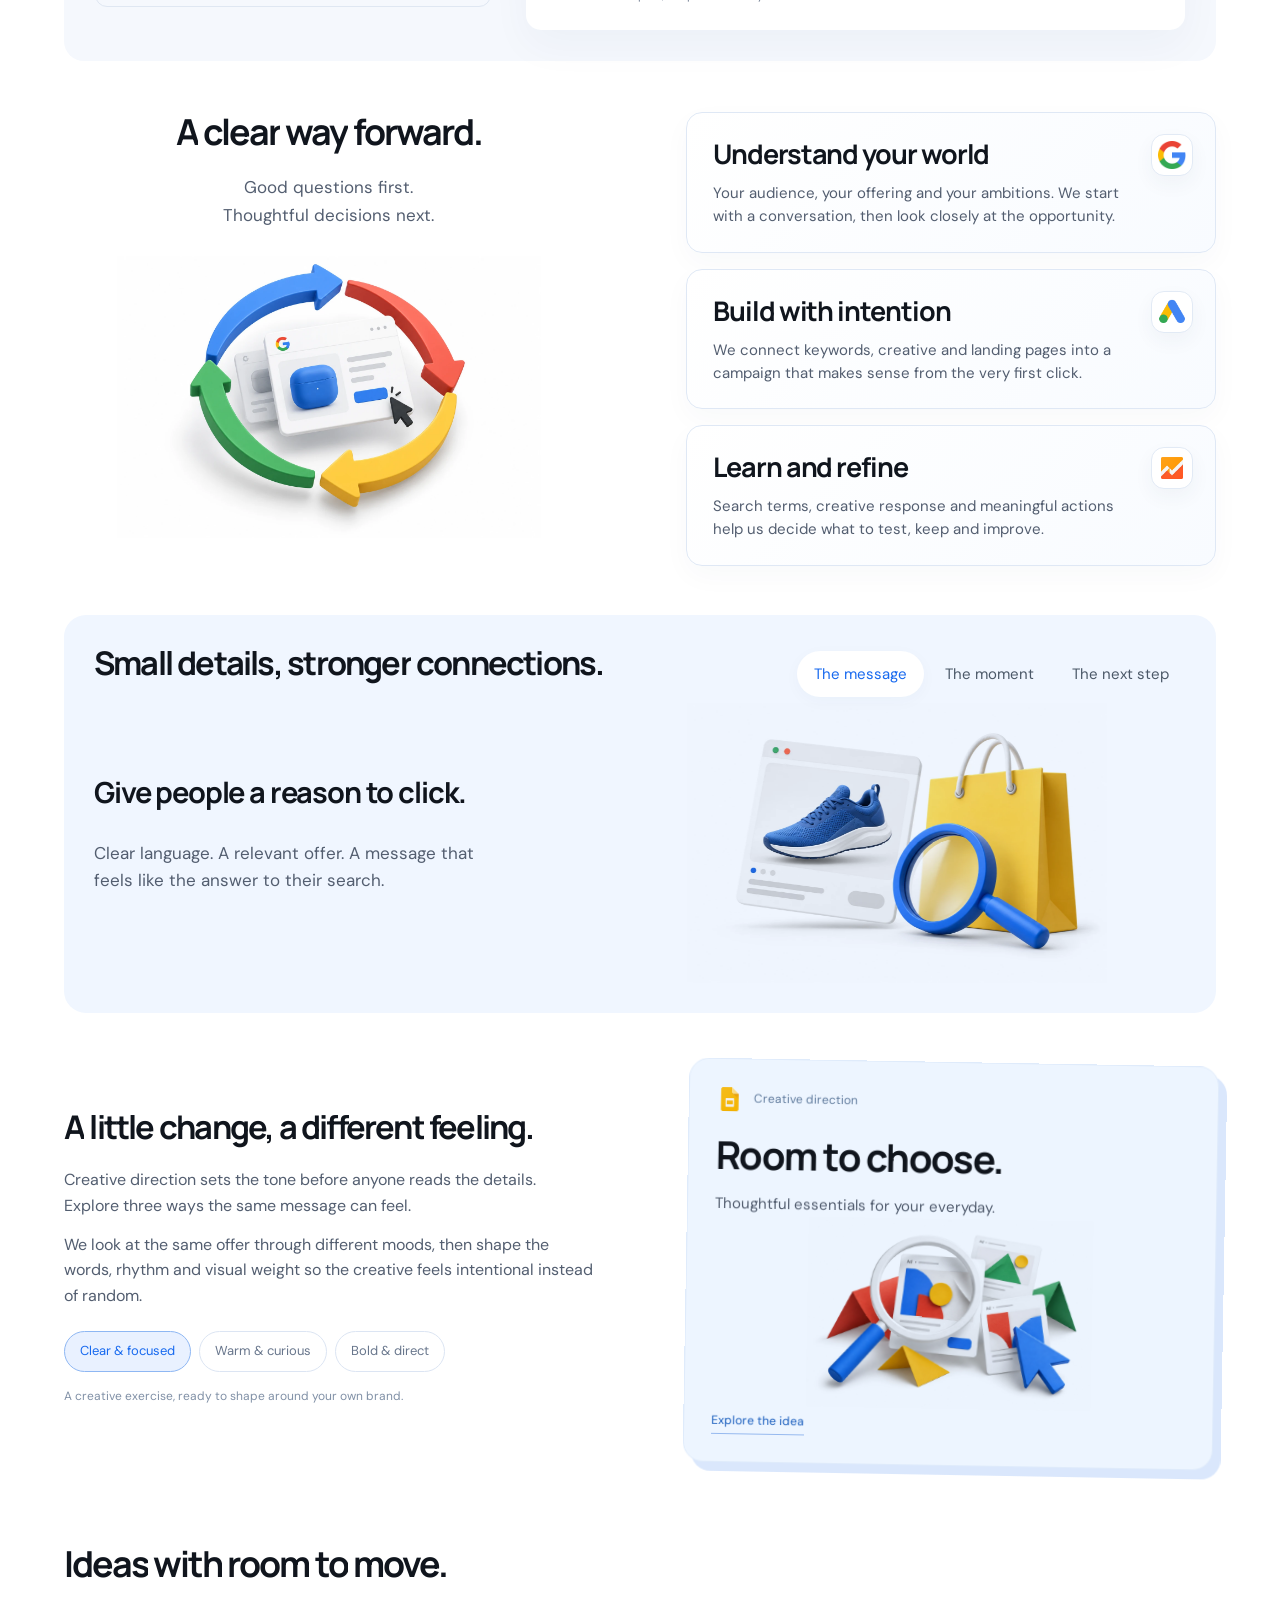
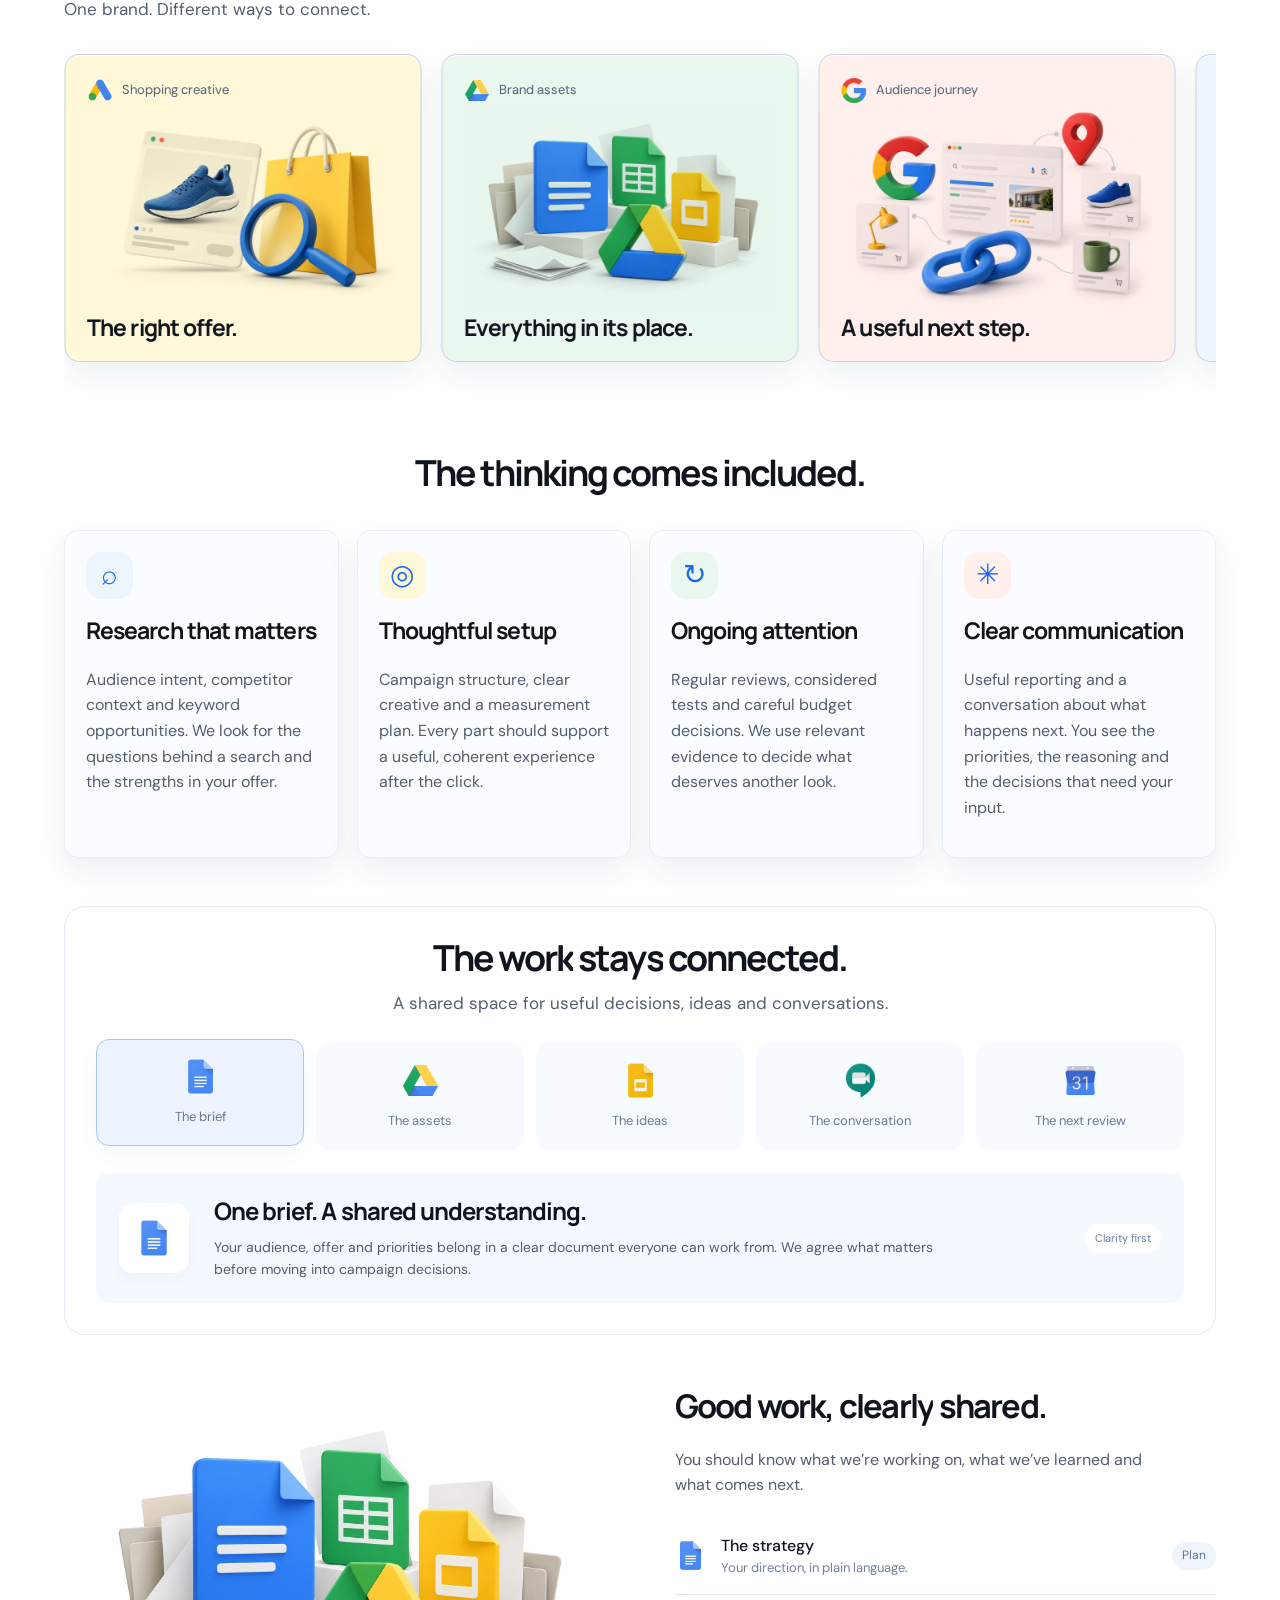
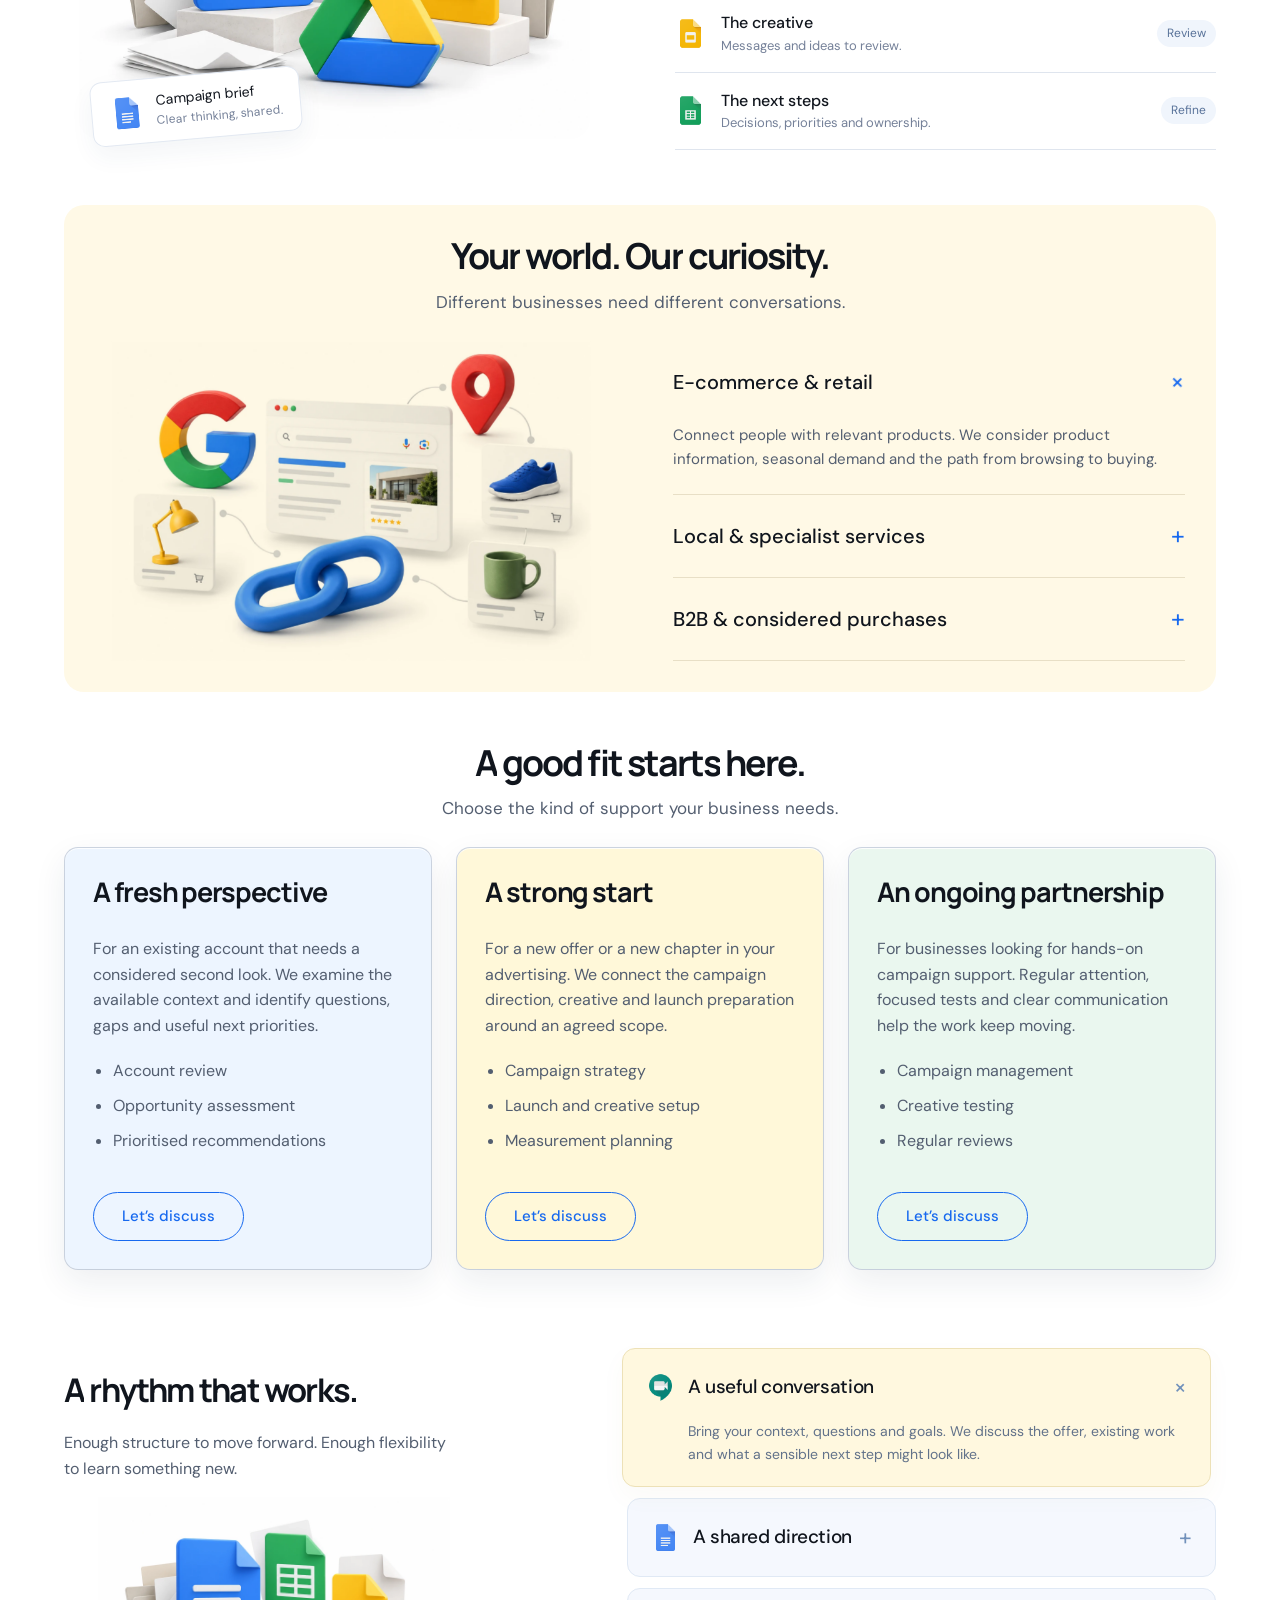
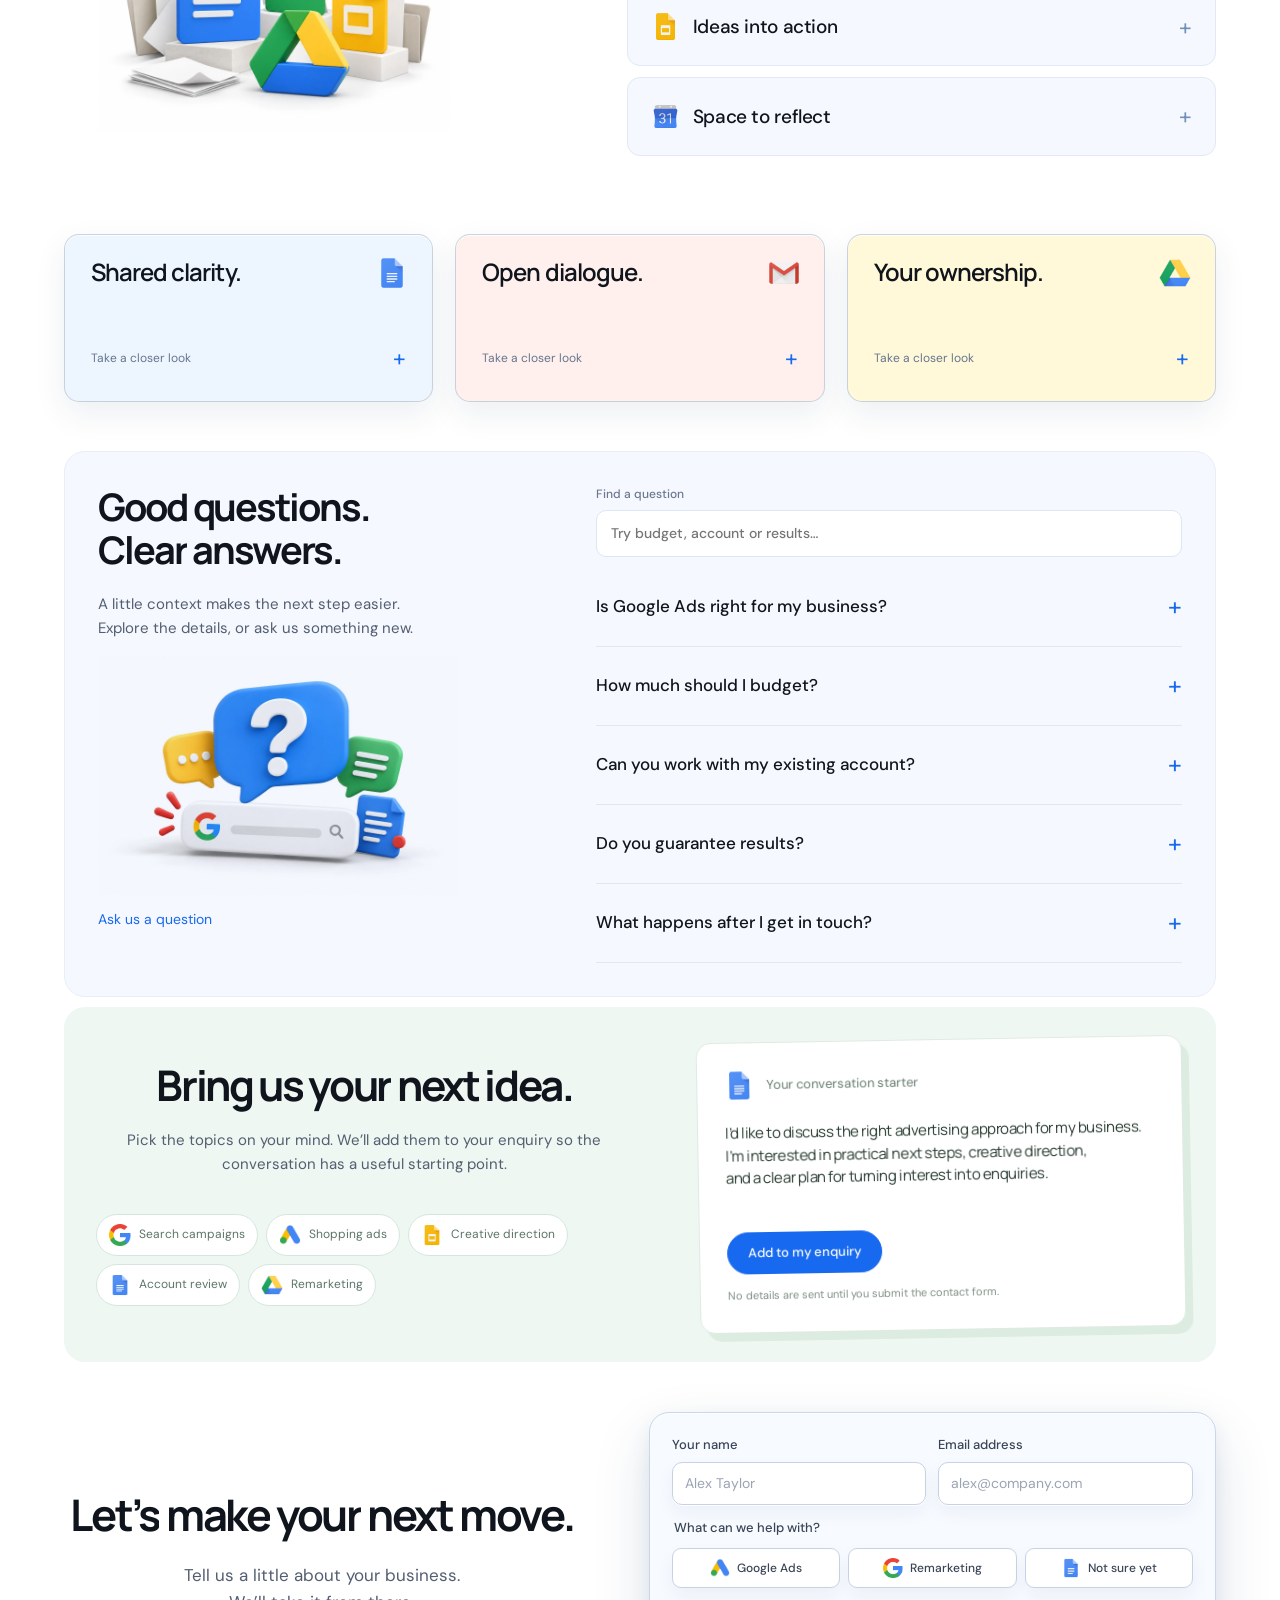
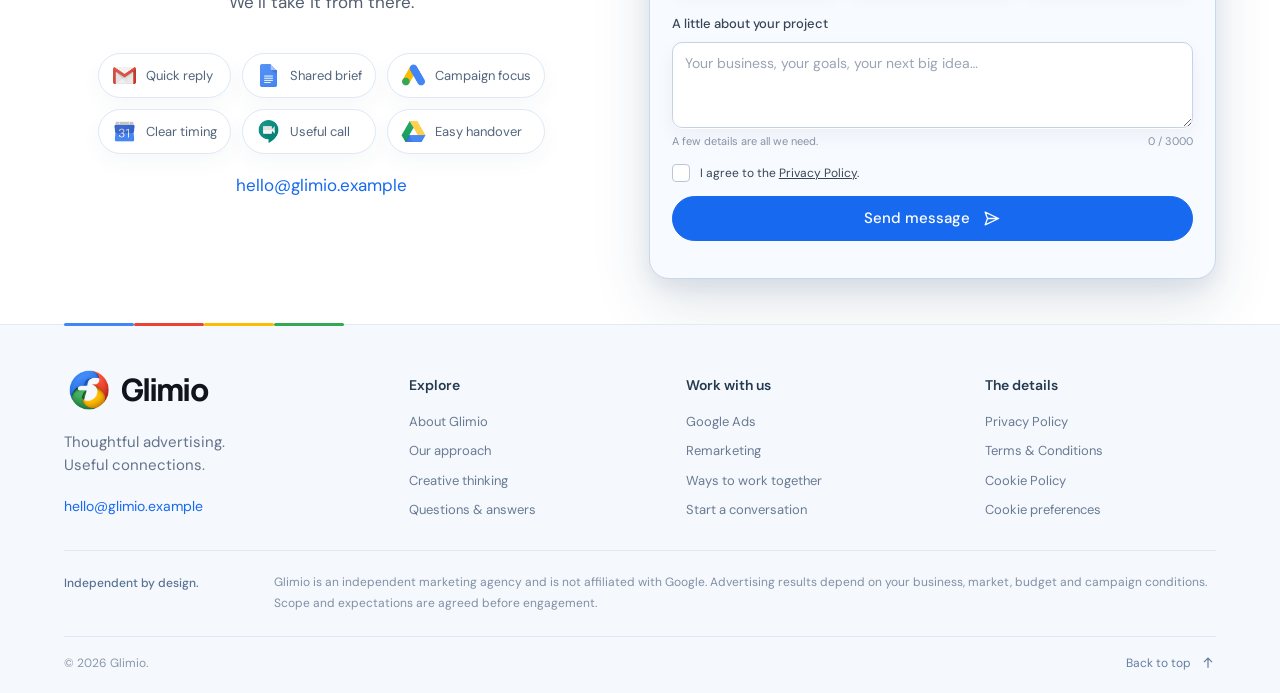
==== commit 5634ee3d: "+" ====
--- a/index.html
+++ b/index.html
@@ -4,7 +4,7 @@
 <head>
     <meta charset="utf-8">
     <meta name="viewport" content="width=device-width,initial-scale=1">
-    <meta name="description" content="Independent Google Ads strategy, campaign management and remarketing from Forma.">
+    <meta name="description" content="Independent Google Ads strategy, campaign management and remarketing from Forma." data-config-attr="content" data-config-attr-template="Independent Google Ads strategy, campaign management and remarketing from {companyName}.">
     <title>Forma — Google Ads Studio</title>
     <link rel="icon" type="image/png" sizes="64x64" href="assets/favicon.png">
     <link rel="stylesheet" href="assets/css/style.css">
@@ -31,7 +31,7 @@
                             class="product-icon" src="assets/icons/google.png" width="48" height="48" alt="Google "
                             loading="lazy">Remarketing</a></div>
             </details><a href="index.html#approach">Approach</a><a href="index.html#faq">FAQ</a>
-        </div><a class="header-cta" href="index.html#contact">Let’s talk<svg viewBox="0 0 20 20" width="16" height="16"
+        </div><a class="header-cta" href="index.html#contact"><span data-config="primaryCTA">Let’s talk</span><svg viewBox="0 0 20 20" width="16" height="16"
                 aria-hidden="true">
                 <path d="M4 10h12m-5-5 5 5-5 5" fill="none" stroke="currentColor" stroke-width="1.6" />
             </svg></a><button class="menu-toggle" aria-expanded="false"
@@ -47,7 +47,7 @@
                     height="28" alt="" loading="lazy">Work with us</a><a href="index.html#faq"><img
                     class="menu-link-icon" src="assets/icons/docs.png" width="28" height="28" alt=""
                     loading="lazy">Questions & answers</a><a href="index.html#contact"><img class="menu-link-icon"
-                    src="assets/icons/gmail.png" width="28" height="28" alt="" loading="lazy">Let’s talk</a>
+                    src="assets/icons/gmail.png" width="28" height="28" alt="" loading="lazy"><span data-config="primaryCTA">Let’s talk</span></a>
             <div class="menu-services"><a href="google-ads.html">Google Ads</a><a
                     href="remarketing.html">Remarketing</a></div>
             <aside class="menu-feature">
@@ -76,7 +76,7 @@
                     <h1>Make every<br><em>click count.</em></h1>
                     <p class="lead" id="hero-description">Thoughtful Google Ads campaigns.<br>Meaningful business
                         growth.</p>
-                    <div class="actions"><a class="button " href="#contact">Let’s talk</a><a class="button secondary"
+                    <div class="actions"><a class="button " href="#contact"><span data-config="primaryCTA">Let’s talk</span></a><a class="button secondary"
                             href="#services">Explore services</a></div>
                     <div class="slider-controls" aria-label="Hero slides"><button class="dot active" data-slide="0"
                             aria-label="Search campaigns" aria-pressed="true"></button><button class="dot"
@@ -697,7 +697,7 @@
             </div>
             <div class="footer-column">
                 <h2>Explore</h2>
-                <div role="navigation" aria-label="Explore the agency"><a href="index.html#about">About Forma</a><a
+                <div role="navigation" aria-label="Explore the agency"><a href="index.html#about" data-config-template="About {companyName}">About Forma</a><a
                         href="index.html#approach">Our approach</a><a href="index.html#creative-library">Creative
                         thinking</a><a href="index.html#faq">Questions & answers</a></div>
             </div>
--- a/assets/css/style.css
+++ b/assets/css/style.css
@@ -1677,22 +1677,26 @@
 .menu-inner {
     max-width: 1480px;
     position: relative;
-    display: block;
-    padding: 40px 5%;
+    display: grid;
+    grid-template-columns: minmax(520px, 1fr) minmax(430px, 604px);
+    column-gap: clamp(70px, 11vw, 195px);
+    align-items: start;
+    padding: 45px 5.1% 80px;
     height: 100%;
-    min-height: 570px
+    min-height: 670px
 }
 
 .menu-inner>a {
     display: inline-flex;
     align-items: center;
-    gap: 14px;
-    width: min(53%, 560px);
-    min-height: 58px;
-    padding: 10px 14px 10px 12px;
+    grid-column: 1;
+    gap: 27px;
+    width: min(100%, 805px);
+    min-height: 62px;
+    padding: 8px 0;
     border: 1px solid transparent;
     border-radius: 8px;
-    font-size: clamp(24px, 2.55vw, 38px);
+    font-size: clamp(34px, 2.55vw, 43px);
     line-height: 1.2;
     letter-spacing: 0;
     background: transparent;
@@ -1708,50 +1712,55 @@
 }
 
 .menu-link-icon {
-    width: 28px;
-    height: 28px;
-    flex: 0 0 28px;
+    width: 36px;
+    height: 36px;
+    flex: 0 0 36px;
     object-fit: contain
 }
 
 .menu-services {
-    width: 50%;
-    padding-top: 20px;
-    margin-top: 20px;
+    grid-column: 1;
+    width: min(100%, 800px);
+    padding-top: 27px;
+    margin-top: 24px;
     border-top: 1px solid #cfdef2
 }
 
 .menu-services a {
-    font-size: 15px
+    font-size: 23px
 }
 
 .menu-feature {
-    position: absolute;
-    right: 5%;
-    top: 40px;
-    width: 34%;
-    padding: 28px;
+    position: static;
+    grid-column: 2;
+    grid-row: 1 / span 8;
+    width: 100%;
+    min-height: 624px;
+    padding: 39px 40px 45px;
     background: #fff;
-    border-radius: 20px;
+    border: 1px solid #d8e6f7;
+    border-radius: 28px;
+    box-shadow: 0 24px 55px #1d437b12;
     overflow: hidden
 }
 
 .menu-product-line {
     display: flex;
-    gap: 18px;
-    margin-bottom: 25px
+    align-items: center;
+    gap: 19px;
+    margin-bottom: 39px
 }
 
 .menu-product-line .product-icon {
-    width: 30px;
-    height: 30px
+    width: 36px;
+    height: 36px
 }
 
 .menu-feature p {
-    font: 600 clamp(23px, 2.8vw, 40px)/1.15 Manrope;
+    font: 600 clamp(36px, 3.1vw, 50px)/1.13 Manrope;
     color: var(--ink);
-    letter-spacing: -.04em;
-    margin-bottom: 8px
+    letter-spacing: 0;
+    margin-bottom: 26px
 }
 
 .menu-feature p em {
@@ -1759,7 +1768,7 @@
 }
 
 .menu-feature>img {
-    max-height: 210px;
+    max-height: 260px;
     object-fit: contain;
     width: 100%
 }
@@ -1767,8 +1776,8 @@
 .menu-email {
     display: block;
     color: var(--blue);
-    font-size: 15px;
-    margin-top: 10px
+    font-size: 23px;
+    margin-top: 27px
 }
 
 .menu-open nav {
@@ -3935,6 +3944,15 @@
     box-shadow: 0 15px 40px #1f3c6917
 }
 
+.header-services>div:before {
+    content: "";
+    position: absolute;
+    left: 0;
+    right: 0;
+    bottom: 100%;
+    height: 12px
+}
+
 .header-services a {
     display: flex;
     align-items: center;
@@ -3975,40 +3993,72 @@
 }
 
 .menu-inner {
-    padding-top: 26px
+    display: grid;
+    grid-template-columns: minmax(520px, 1fr) minmax(430px, 604px);
+    column-gap: clamp(70px, 11vw, 195px);
+    align-items: start;
+    padding: 45px 5.1% 80px;
+    min-height: 670px
 }
 
 .menu-inner>a {
-    font-size: clamp(23px, 2.4vw, 34px);
-    min-height: 54px;
-    padding: 9px 13px 9px 11px
+    grid-column: 1;
+    gap: 27px;
+    width: min(100%, 805px);
+    min-height: 62px;
+    padding: 8px 0;
+    font-size: clamp(34px, 2.55vw, 43px)
 }
 
 .menu-feature {
-    top: 26px;
-    padding: 27px;
+    position: static;
+    grid-column: 2;
+    grid-row: 1 / span 8;
+    width: 100%;
+    min-height: 624px;
+    padding: 39px 40px 45px;
     background: #fff;
     border: 1px solid #dce8f8;
-    box-shadow: 0 15px 40px #1d437b0b
+    border-radius: 28px;
+    box-shadow: 0 24px 55px #1d437b12
 }
 
 .menu-feature>img {
-    max-height: 190px
+    max-height: 260px
 }
 
 .menu-product-line {
-    gap: 12px;
+    align-items: center;
+    gap: 19px;
+    margin-bottom: 39px;
     flex-wrap: wrap
 }
 
 .menu-product-line .product-icon {
-    width: 27px;
-    height: 27px
+    width: 36px;
+    height: 36px
 }
 
 .menu-services {
-    padding-top: 16px;
-    margin-top: 16px
+    grid-column: 1;
+    width: min(100%, 800px);
+    padding-top: 27px;
+    margin-top: 24px
+}
+
+.menu-services a {
+    font-size: 23px
+}
+
+.menu-feature p {
+    font-size: clamp(36px, 3.1vw, 50px);
+    letter-spacing: 0;
+    margin-bottom: 26px
+}
+
+.menu-email {
+    font-size: 23px;
+    margin-top: 27px
 }
 
 .hero {
@@ -5773,8 +5823,63 @@
         min-height: 470px
     }
 
+    .menu-inner {
+        grid-template-columns: minmax(300px, 1fr) minmax(260px, 40%);
+        column-gap: 28px;
+        padding-top: 34px;
+        min-height: 560px
+    }
+
     .menu-inner>a {
-        font-size: 29px
+        gap: 20px;
+        min-height: 54px;
+        font-size: clamp(28px, 3.6vw, 35px)
+    }
+
+    .menu-link-icon {
+        width: 31px;
+        height: 31px;
+        flex-basis: 31px
+    }
+
+    .menu-services {
+        width: 100%;
+        padding-top: 22px;
+        margin-top: 20px
+    }
+
+    .menu-services a {
+        font-size: 18px
+    }
+
+    .menu-feature {
+        min-height: 520px;
+        padding: 28px;
+        border-radius: 24px
+    }
+
+    .menu-product-line {
+        gap: 15px;
+        margin-bottom: 31px
+    }
+
+    .menu-product-line .product-icon {
+        width: 31px;
+        height: 31px
+    }
+
+    .menu-feature p {
+        font-size: clamp(31px, 4vw, 42px);
+        margin-bottom: 20px
+    }
+
+    .menu-feature>img {
+        max-height: 220px
+    }
+
+    .menu-email {
+        font-size: 18px;
+        margin-top: 22px
     }
 
     .goal-buttons>button {
@@ -5937,10 +6042,17 @@
     }
 
     .menu-inner {
-        padding: 20px 6%
+        display: flex;
+        flex-direction: column;
+        align-items: flex-start;
+        gap: 12px;
+        padding: 20px 6%;
+        min-height: 0;
+        height: auto
     }
 
     .menu-inner>a {
+        width: 100%;
         font-size: 24px;
         padding: 8px 10px;
         line-height: 1.16
@@ -5952,6 +6064,11 @@
     }
 
     .menu-feature {
+        position: relative;
+        grid-column: auto;
+        grid-row: auto;
+        width: 100%;
+        min-height: 0;
         padding: 18px;
         margin-top: 18px
     }
@@ -7682,7 +7799,6 @@
 
 @media(max-width:700px) {
     #included,
-    #services,
     .creative.section,
     #pricing,
     .section.partnership,
@@ -7732,4 +7848,50 @@
         max-width: 100%;
         overflow-wrap: anywhere;
     }
-}
+
+    #services {
+        display: block;
+        width: min(92%, calc(100vw - 28px));
+        max-width: 520px;
+        margin-inline: auto;
+        overflow: clip;
+    }
+
+    #services .service-grid {
+        grid-template-columns: 1fr;
+        justify-items: center;
+        gap: 18px;
+    }
+
+    #services .service-card {
+        width: 100%;
+        max-width: 430px;
+        grid-template-columns: 1fr;
+        justify-items: center;
+        text-align: center;
+        padding: 28px 22px 20px;
+        gap: 18px;
+    }
+
+    #services .service-card div {
+        display: grid;
+        justify-items: center;
+        gap: 10px;
+    }
+
+    #services .service-card h3,
+    #services .service-card p {
+        margin-inline: auto;
+    }
+
+    #services .service-card p {
+        max-width: 32ch;
+    }
+
+    #services .service-card img {
+        width: min(100%, 300px);
+        max-height: 190px;
+        object-fit: contain;
+        transform: none;
+    }
+}
